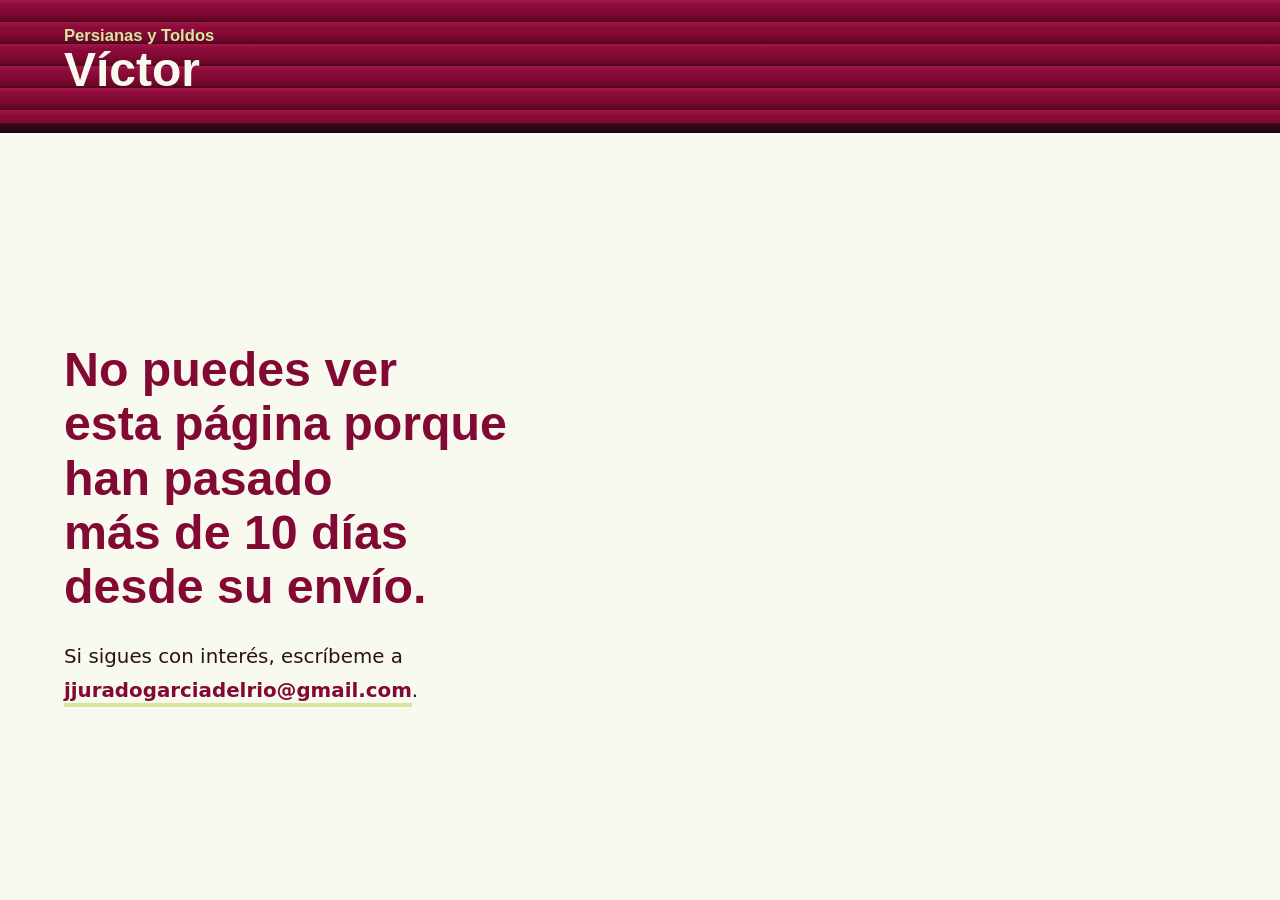
==== index.html @ 11a67e4d "feat: prototipo de homepage, dirección «Mando» Persiana motorizada con mando en el hero, fachada de " ====
<!doctype html>
<html lang="es">
<head>
<meta charset="utf-8">
<meta name="viewport" content="width=device-width, initial-scale=1, viewport-fit=cover">
<title>Toldos y persianas en Valencia desde 1963 | Persianas y Toldos Víctor</title>
<meta name="description" content="Venta, instalación y reparación de toldos, persianas, mosquiteras, estores y mamparas en Valencia. Tienda familiar en Patraix desde 1963. Presupuesto sin compromiso: 963 41 37 13.">
<link rel="canonical" href="https://persianasytoldosvictor.es/">
<!-- Prototipo de propuesta: fuera de los buscadores. En la web definitiva, quitar esta línea. -->
<meta name="robots" content="noindex, nofollow">
<meta name="theme-color" content="#820933">
<meta property="og:type" content="website">
<meta property="og:locale" content="es_ES">
<meta property="og:site_name" content="Persianas y Toldos Víctor">
<meta property="og:title" content="Toldos y persianas en Valencia, desde 1963 | Persianas y Toldos Víctor">
<meta property="og:description" content="Venta, instalación y reparación de toldos y persianas en Valencia. Tienda familiar en Patraix. Presupuesto sin compromiso.">
<meta property="og:url" content="https://persianasytoldosvictor.es/">
<meta property="og:image" content="https://jjurado2026.github.io/persianas-toldos-victor/assets/img/stor-balcon-1280.webp">
<meta property="og:image:type" content="image/webp">
<meta property="og:image:width" content="1280">
<meta property="og:image:height" content="1280">
<meta property="og:image:alt" content="Toldo stor instalado en un balcón de Valencia">
<meta name="twitter:card" content="summary_large_image">
<link rel="icon" href="assets/img/favicon.svg" type="image/svg+xml">
<link rel="apple-touch-icon" href="assets/img/apple-touch-icon.png">
<script>
  /* Caducidad: la propuesta se ve 10 días desde su envío (el día de envío cuenta). PROVISIONAL, como si se
     enviara el 28-oct-2026: visible hasta el viernes 6 de noviembre de 2026 a las 23:59 de Madrid
     (7-nov 00:00 CET = 6-nov 23:00 UTC). Ajustar al día real de envío. En local no caduca;
     ?caducada lo simula. */
  (function () {
    var fin = Date.UTC(2026, 10, 6, 23, 0);
    if (/[?&]caducada\b/.test(location.search) || (location.protocol !== 'file:' && !/^(localhost|127\.0\.0\.1)$/.test(location.hostname) && Date.now() >= fin)) {
      document.documentElement.style.display = 'none';
      location.replace('caducada.html');
    }
  })();
</script>
<script>
  /* Antes del primer pintado: ?ss (capturas) o «reducir movimiento» → «quieto»: nada se mueve y todo se ve.
     Si home.js no llega, a los 4 s se pasa a «quieto». */
  (function (d) {
    var ss = /[?&]ss\b/.test(location.search);
    var quiet = ss || (window.matchMedia && matchMedia('(prefers-reduced-motion: reduce)').matches);
    d.classList.add(quiet ? 'quieto' : 'anima');
    if (ss) d.classList.add('captura');
    d.classList.add('js');
    setTimeout(function () { if (!window.PTV) { d.classList.remove('anima'); d.classList.add('quieto'); } }, 4000);
  })(document.documentElement);
</script>
<link rel="preload" href="assets/fonts/funnel-display.woff2" as="font" type="font/woff2" crossorigin>
<link rel="preload" href="assets/fonts/funnel-sans.woff2" as="font" type="font/woff2" crossorigin>
<link rel="preload" as="image" href="assets/img/stor-balcon-960.webp" imagesrcset="assets/img/stor-balcon-480.webp 480w, assets/img/stor-balcon-720.webp 720w, assets/img/stor-balcon-960.webp 960w, assets/img/stor-balcon-1280.webp 1280w" imagesizes="(min-width: 1000px) 40vw, 86vw" fetchpriority="high">
<link rel="stylesheet" href="assets/css/base.css">
<link rel="stylesheet" href="assets/css/home.css">
<script type="application/ld+json">
{
  "@context": "https://schema.org",
  "@type": "HomeAndConstructionBusiness",
  "name": "Persianas y Toldos Víctor",
  "description": "Venta, instalación y reparación de toldos, persianas, mosquiteras, rejas, estores, ventanas y mamparas en Valencia desde 1963.",
  "url": "https://persianasytoldosvictor.es/",
  "telephone": "+34963413713",
  "email": "persianasvictor.zz@gmail.com",
  "foundingDate": "1963",
  "image": "https://jjurado2026.github.io/persianas-toldos-victor/assets/img/stor-balcon-1280.webp",
  "address": { "@type": "PostalAddress", "streetAddress": "Calle Lladró y Mallí, 12", "postalCode": "46007", "addressLocality": "València", "addressRegion": "Valencia", "addressCountry": "ES" },
  "geo": { "@type": "GeoCoordinates", "latitude": 39.4617461, "longitude": -0.3891649 },
  "areaServed": "Valencia",
  "openingHoursSpecification": [
    { "@type": "OpeningHoursSpecification", "dayOfWeek": ["Monday", "Tuesday", "Wednesday", "Thursday"], "opens": "09:00", "closes": "13:30" },
    { "@type": "OpeningHoursSpecification", "dayOfWeek": ["Monday", "Tuesday", "Wednesday", "Thursday"], "opens": "17:00", "closes": "19:30" },
    { "@type": "OpeningHoursSpecification", "dayOfWeek": "Friday", "opens": "09:00", "closes": "14:00" }
  ]
}
</script>
</head>
<body>
<svg class="sprite" aria-hidden="true" focusable="false">
  <symbol id="i-tel" viewBox="0 0 24 24"><path fill="none" stroke="currentColor" stroke-width="1.8" stroke-linecap="round" stroke-linejoin="round" d="M5.4 3.5h3.2l1.6 4.2-2.1 1.4a11 11 0 0 0 6.8 6.8l1.4-2.1 4.2 1.6v3.2a1.9 1.9 0 0 1-2 1.9A16.6 16.6 0 0 1 3.5 5.5a1.9 1.9 0 0 1 1.9-2Z"/></symbol>
  <symbol id="i-correo" viewBox="0 0 24 24"><g fill="none" stroke="currentColor" stroke-width="1.8" stroke-linecap="round" stroke-linejoin="round"><rect x="3" y="5" width="18" height="14" rx="2"/><path d="m4 7 8 6 8-6"/></g></symbol>
  <symbol id="i-pin" viewBox="0 0 24 24"><g fill="none" stroke="currentColor" stroke-width="1.8" stroke-linecap="round" stroke-linejoin="round"><path d="M12 21s-6.5-5.6-6.5-11a6.5 6.5 0 0 1 13 0c0 5.4-6.5 11-6.5 11Z"/><circle cx="12" cy="10" r="2.4"/></g></symbol>
  <symbol id="i-hoja" viewBox="0 0 24 24"><g fill="none" stroke="currentColor" stroke-width="1.8" stroke-linecap="round" stroke-linejoin="round"><path d="M7 3h7l4 4v14H7z"/><path d="M14 3v4h4M10 12h5M10 16h5"/></g></symbol>
  <symbol id="i-ok" viewBox="0 0 24 24"><path fill="none" stroke="currentColor" stroke-width="2.2" stroke-linecap="round" stroke-linejoin="round" d="m5 12.5 4.2 4.2L19 7"/></symbol>
  <symbol id="i-subir" viewBox="0 0 24 24"><path fill="currentColor" d="M12 6.5 19.5 17h-15z"/></symbol>
  <symbol id="i-bajar" viewBox="0 0 24 24"><path fill="currentColor" d="M12 17.5 4.5 7h15z"/></symbol>
  <symbol id="i-parar" viewBox="0 0 24 24"><rect fill="currentColor" x="7" y="7" width="10" height="10" rx="1.5"/></symbol>
  <symbol id="i-mas" viewBox="0 0 24 24"><path fill="none" stroke="currentColor" stroke-width="2" stroke-linecap="round" d="M12 5v14M5 12h14"/></symbol>
  <symbol id="i-cerrar" viewBox="0 0 24 24"><path fill="none" stroke="currentColor" stroke-width="2" stroke-linecap="round" d="m6 6 12 12M18 6 6 18"/></symbol>
  <symbol id="i-izq" viewBox="0 0 24 24"><path fill="none" stroke="currentColor" stroke-width="2" stroke-linecap="round" stroke-linejoin="round" d="m15 5-7 7 7 7"/></symbol>
  <symbol id="i-der" viewBox="0 0 24 24"><path fill="none" stroke="currentColor" stroke-width="2" stroke-linecap="round" stroke-linejoin="round" d="m9 5 7 7-7 7"/></symbol>
  <symbol id="i-menu" viewBox="0 0 24 24"><path fill="none" stroke="currentColor" stroke-width="2" stroke-linecap="round" d="M4 7h16M4 12h16M4 17h16"/></symbol>
  <symbol id="i-escudo" viewBox="0 0 24 24"><g fill="none" stroke="currentColor" stroke-width="1.8" stroke-linecap="round" stroke-linejoin="round"><path d="M12 3 5 6v5c0 4.6 3 8.4 7 10 4-1.6 7-5.4 7-10V6z"/><path d="m9 12 2.2 2.2L15.5 10"/></g></symbol>
  <symbol id="i-euro" viewBox="0 0 24 24"><g fill="none" stroke="currentColor" stroke-width="1.8" stroke-linecap="round"><path d="M17.5 6.5A7 7 0 1 0 17.5 17.5"/><path d="M4.5 10.5h9M4.5 13.5h9"/></g></symbol>
  <symbol id="i-capa" viewBox="0 0 24 24"><g fill="none" stroke="currentColor" stroke-width="1.8" stroke-linecap="round" stroke-linejoin="round"><path d="m12 3 9 5-9 5-9-5z"/><path d="m3 13 9 5 9-5"/></g></symbol>
  <symbol id="i-rayo" viewBox="0 0 24 24"><path fill="none" stroke="currentColor" stroke-width="1.8" stroke-linecap="round" stroke-linejoin="round" d="M13 3 5 13.5h6L10 21l8-10.5h-6z"/></symbol>
  <symbol id="i-llave" viewBox="0 0 24 24"><path fill="none" stroke="currentColor" stroke-width="1.8" stroke-linecap="round" stroke-linejoin="round" d="M14.5 6.5a4 4 0 0 0 5 5L21 13l-1.5 1.5-1.4-1.4-6.6 6.6a2.1 2.1 0 0 1-3-3l6.6-6.6-1.4-1.4L15.2 7z"/></symbol>
  <symbol id="i-red" viewBox="0 0 24 24"><g fill="none" stroke="currentColor" stroke-width="1.5"><rect x="4" y="3" width="16" height="18" rx="1.5"/><path d="M4 7.5h16M4 12h16M4 16.5h16M8.5 3v18M12 3v18M15.5 3v18" opacity=".7"/></g></symbol>
  <symbol id="i-reja" viewBox="0 0 24 24"><g fill="none" stroke="currentColor" stroke-width="1.8" stroke-linecap="round"><rect x="4" y="3" width="16" height="18" rx="1.5"/><path d="M8 3v18M12 3v18M16 3v18M4 9h16M4 15h16"/></g></symbol>
  <symbol id="i-mando" viewBox="0 0 24 24"><g fill="none" stroke="currentColor" stroke-width="1.8" stroke-linecap="round" stroke-linejoin="round"><rect x="7" y="2.5" width="10" height="19" rx="4"/><path d="m10 8 2-2 2 2M10 15l2 2 2-2"/><circle cx="12" cy="11.5" r="1" fill="currentColor"/></g></symbol>
</svg>

<a class="saltar" href="#contenido">Saltar al contenido</a>

<header class="cab" id="cab">
  <div class="cab__dentro">
    <a class="marca" href="https://persianasytoldosvictor.es/" aria-label="Persianas y Toldos Víctor, inicio">
      <span class="marca__arriba">Persianas y Toldos</span>
      <span class="marca__nombre">Víctor</span>
    </a>
    <nav class="cab__nav" aria-label="Principal">
      <a href="https://persianasytoldosvictor.es/" aria-current="page"><span>Inicio</span></a>
      <a href="https://persianasytoldosvictor.es/sobre-nosotros"><span>Sobre nosotros</span></a>
      <a href="https://persianasytoldosvictor.es/contacto"><span>Contacto</span></a>
    </nav>
    <div class="cab__acciones">
      <a class="cab__tel" href="tel:+34963413713" aria-label="Llamar al 963 41 37 13"><svg class="ico" aria-hidden="true"><use href="#i-tel"/></svg><span>963 41 37 13</span></a>
      <a class="boton boton--granate boton--cab" href="#presupuesto"><span>Pedir presupuesto</span></a>
      <button class="cab__menu" type="button" aria-expanded="false" aria-controls="menu-movil"><svg class="ico" aria-hidden="true"><use href="#i-menu"/></svg><span>Menú</span></button>
    </div>
  </div>
  <div class="menu-movil" id="menu-movil" hidden>
    <nav aria-label="Menú del móvil">
      <a href="https://persianasytoldosvictor.es/" aria-current="page">Inicio</a>
      <a href="https://persianasytoldosvictor.es/sobre-nosotros">Sobre nosotros</a>
      <a href="https://persianasytoldosvictor.es/contacto">Contacto</a>
      <a href="https://persianasytoldosvictor.es/terminos-y-condiciones">Términos y condiciones</a>
    </nav>
    <div class="menu-movil__pie">
      <a class="boton boton--granate" href="#presupuesto"><span>Pedir presupuesto</span></a>
      <a class="boton boton--linea" href="tel:+34963413713"><svg class="ico" aria-hidden="true"><use href="#i-tel"/></svg><span>963 41 37 13</span></a>
    </div>
  </div>
</header>

<main id="contenido">

  <!-- 1 · HERO «MANDO» ─────────────────────────────────────────────── -->
  <section class="hero" data-hero aria-labelledby="hero-titulo">
    <div class="hero__marco">
      <h1 class="hero__titulo" id="hero-titulo">
        <span class="hero__t1">Toldos y persianas</span>
        <span class="hero__t2">en Valencia, desde&nbsp;1963.</span>
      </h1>

      <div class="hero__ventana">
        <div class="ventana" id="ventana">
          <div class="ventana__cajon" aria-hidden="true"><span class="ventana__receptor"></span></div>
          <div class="ventana__hueco">
            <div class="ventana__fotos" id="ventana-fotos">
              <img class="ventana__foto is-actual" data-foto data-pie="Toldo stor en un balcón" src="assets/img/stor-balcon-960.webp" srcset="assets/img/stor-balcon-480.webp 480w, assets/img/stor-balcon-720.webp 720w, assets/img/stor-balcon-960.webp 960w, assets/img/stor-balcon-1280.webp 1280w" sizes="(min-width: 1000px) 40vw, 86vw" width="960" height="960" alt="Toldo stor de lona clara instalado en un balcón, visto desde dentro" fetchpriority="high">
              <img class="ventana__foto" data-foto data-pie="Cerramiento para la terraza de un bar" data-srcset="assets/img/cerramiento-bar-480.webp 480w, assets/img/cerramiento-bar-720.webp 720w, assets/img/cerramiento-bar-960.webp 960w, assets/img/cerramiento-bar-1280.webp 1280w" sizes="(min-width: 1000px) 40vw, 86vw" width="960" height="960" alt="Cerramiento de lona granate con ventanas de cristal en la terraza de un bar">
              <img class="ventana__foto" data-foto data-pie="Toldo plegable con lona estampada en un ático" data-srcset="assets/img/toldo-estampado-480.webp 480w, assets/img/toldo-estampado-720.webp 720w, assets/img/toldo-estampado-960.webp 960w, assets/img/toldo-estampado-1280.webp 1280w" sizes="(min-width: 1000px) 40vw, 86vw" width="960" height="960" alt="Toldo plegable con lona estampada de hojas sobre un ático con celosía">
              <img class="ventana__foto" data-foto data-pie="Ventana de aluminio con su persiana" data-srcset="assets/img/ventana-persiana-480.webp 480w, assets/img/ventana-persiana-720.webp 720w, assets/img/ventana-persiana-960.webp 960w, assets/img/ventana-persiana-1280.webp 1280w" sizes="(min-width: 1000px) 40vw, 86vw" width="960" height="960" alt="Ventana corredera de aluminio blanco con su persiana y cajón, recién instalada">
              <img class="ventana__foto" data-foto data-pie="Toldo de lona amarilla en una terraza" data-srcset="assets/img/toldo-terraza-480.webp 480w, assets/img/toldo-terraza-720.webp 720w, assets/img/toldo-terraza-960.webp 960w, assets/img/toldo-terraza-1280.webp 1280w" sizes="(min-width: 1000px) 40vw, 86vw" width="960" height="960" alt="Toldo plegable de lona amarilla sobre guías en una terraza con plantas">
              <img class="ventana__foto" data-foto data-pie="Mampara fija de ducha" data-srcset="assets/img/mampara-480.webp 480w, assets/img/mampara-720.webp 720w, assets/img/mampara-960.webp 960w, assets/img/mampara-1280.webp 1280w" sizes="(min-width: 1000px) 40vw, 86vw" width="1280" height="1280" alt="Mampara fija de cristal templado en un plato de ducha">
            </div>
            <div class="persiana" id="persiana" aria-hidden="true">
              <div class="persiana__pano"><div class="persiana__remate"></div></div>
            </div>
          </div>
          <p class="ventana__pie" id="ventana-pie" aria-live="polite">Toldo stor en un balcón</p>
        </div>

        <div class="mando" role="group" aria-label="Mando de la persiana">
          <span class="mando__led" aria-hidden="true"></span>
          <button class="mando__b" type="button" data-mando="subir" aria-label="Subir la persiana" aria-controls="ventana"><span class="mando__tecla"><svg class="ico" aria-hidden="true"><use href="#i-subir"/></svg></span></button>
          <button class="mando__b" type="button" data-mando="parar" aria-label="Parar la persiana" aria-controls="ventana"><span class="mando__tecla"><svg class="ico" aria-hidden="true"><use href="#i-parar"/></svg></span></button>
          <button class="mando__b" type="button" data-mando="bajar" aria-label="Bajar la persiana" aria-controls="ventana"><span class="mando__tecla"><svg class="ico" aria-hidden="true"><use href="#i-bajar"/></svg></span></button>
          <span class="mando__ayuda">Pruébalo</span>
        </div>
      </div>

      <div class="hero__izq">
        <div class="hero__botones">
          <a class="boton boton--granate boton--grande" href="#presupuesto"><span>Pedir presupuesto</span></a>
          <a class="boton boton--lima boton--grande" href="tel:+34963413713"><svg class="ico" aria-hidden="true"><use href="#i-tel"/></svg><span>Llamar</span></a>
        </div>
      </div>

      <div class="hero__der">
        <p class="hero__entrada">Venta, instalación y reparación a la medida de tu balcón, tu ventana o tu negocio. Te asesoramos sin compromiso.</p>
        <p class="estado" data-estado><span class="estado__luz" aria-hidden="true"></span><span class="estado__txt">De lunes a jueves, de 9:00 a 13:30 y de 17:00 a 19:30. Viernes, de 9:00 a 14:00.</span></p>
        <p class="hero__donde"><a href="https://www.google.com/maps/search/?api=1&amp;query=Persianas+y+Toldos+V%C3%ADctor%2C+Calle+Lladr%C3%B3+y+Mall%C3%AD+12%2C+46007+Valencia" target="_blank" rel="noopener"><svg class="ico" aria-hidden="true"><use href="#i-pin"/></svg><span>C/ Lladró y Mallí, 12. Patraix</span></a></p>
        <p class="hero__tel"><a href="tel:+34963413713">963 41 37 13</a></p>
      </div>
    </div>

    <nav class="hero__productos" aria-label="Productos">
      <ul>
        <li><a href="#servicios" data-ir="toldos"><span>Toldos</span></a></li>
        <li><a href="#servicios" data-ir="persianas"><span>Persianas</span></a></li>
        <li><a href="#servicios" data-ir="motorizacion"><span>Motorización</span></a></li>
        <li><a href="#servicios" data-ir="mosquiteras"><span>Mosquiteras</span></a></li>
        <li><a href="#servicios" data-ir="rejas"><span>Rejas</span></a></li>
        <li><a href="#servicios" data-ir="estores"><span>Estores</span></a></li>
        <li><a href="#servicios" data-ir="ventanas"><span>Ventanas</span></a></li>
        <li><a href="#servicios" data-ir="mamparas"><span>Mamparas</span></a></li>
        <li><a href="#reparaciones"><span>Reparaciones</span></a></li>
      </ul>
    </nav>
  </section>

  <!-- 2 · FACHADA: SERVICIOS ───────────────────────────────────────── -->
  <section class="servicios" id="servicios" aria-labelledby="servicios-titulo">
    <div class="envoltura servicios__dentro">
      <div class="servicios__cabeza">
        <h2 class="titulo" id="servicios-titulo"><span class="titulo__linea"><span>¿Qué quieres cambiar en casa?</span></span></h2>
        <p class="servicios__entrada">Toca la fachada. Del balcón a la ventana del baño, lo hacemos a medida.</p>
      </div>

      <div class="fachada">
        <div class="fachada__lienzo" id="fachada">
          <svg class="fachada__svg" viewBox="0 0 600 760" aria-hidden="true" focusable="false">
            <defs>
              <pattern id="fz-lamas" width="10" height="7" patternUnits="userSpaceOnUse"><rect width="10" height="7" fill="#820933"/><rect y="5.6" width="10" height="1.4" fill="#560520"/><rect width="10" height=".9" fill="#A02150"/></pattern>
              <pattern id="fz-rayas" width="22" height="10" patternUnits="userSpaceOnUse"><rect width="22" height="10" fill="#F8FAF0"/><rect width="11" height="10" fill="#820933"/></pattern>
              <pattern id="fz-rayas-oliva" width="26" height="10" patternUnits="userSpaceOnUse"><rect width="26" height="10" fill="#E4EBC8"/><rect width="13" height="10" fill="#767522"/></pattern>
              <pattern id="fz-malla" width="4" height="4" patternUnits="userSpaceOnUse"><path d="M0 .3H4M.3 0V4" stroke="#F8FAF0" stroke-opacity=".55" stroke-width=".7"/></pattern>
              <pattern id="fz-pliegues" width="10" height="14" patternUnits="userSpaceOnUse"><rect width="10" height="14" fill="#F3F0E4"/><rect y="12" width="10" height="2" fill="#D9D3BE"/></pattern>
              <linearGradient id="fz-cristal" x1="0" y1="0" x2="1" y2="1"><stop offset="0" stop-color="#4A3A40"/><stop offset=".55" stop-color="#2E2026"/><stop offset="1" stop-color="#3A2A30"/></linearGradient>
              <linearGradient id="fz-caida" x1="0" y1="0" x2="0" y2="1"><stop offset="0" stop-color="#2B1219" stop-opacity=".3"/><stop offset="1" stop-color="#2B1219" stop-opacity="0"/></linearGradient>
              <linearGradient id="fz-esmerilado" x1="0" y1="0" x2="0" y2="1"><stop offset="0" stop-color="#DCE4CB"/><stop offset="1" stop-color="#C8D2B4"/></linearGradient>
              <clipPath id="fz-c31"><rect x="112" y="182" width="76" height="94"/></clipPath>
              <clipPath id="fz-c32"><rect x="262" y="182" width="76" height="94"/></clipPath>
              <clipPath id="fz-c33"><rect x="412" y="182" width="76" height="94"/></clipPath>
              <clipPath id="fz-c23"><rect x="412" y="342" width="76" height="94"/></clipPath>
              <clipPath id="fz-c13"><rect x="412" y="482" width="76" height="94"/></clipPath>
              <clipPath id="fz-c11"><rect x="104" y="482" width="92" height="94"/></clipPath>
              <clipPath id="fz-c12"><rect x="281" y="490" width="38" height="50"/></clipPath>
            </defs>

            <!-- Acera y edificio -->
            <rect x="0" y="732" width="600" height="28" fill="#DCE3C4"/>
            <rect x="0" y="730" width="600" height="3" fill="#C7CFAA"/>
            <rect x="50" y="150" width="500" height="582" fill="#EEF2DE"/>
            <rect x="50" y="596" width="500" height="136" fill="#E3E9CE"/>
            <rect x="44" y="144" width="512" height="10" fill="#D3DAB9"/>
            <rect x="50" y="300" width="500" height="4" fill="#DAE0C2"/>
            <rect x="50" y="446" width="500" height="4" fill="#DAE0C2"/>
            <rect x="50" y="592" width="500" height="5" fill="#D3DAB9"/>

            <!-- Ático -->
            <rect x="110" y="40" width="380" height="106" fill="#EEF2DE"/>
            <rect x="102" y="34" width="396" height="8" fill="#D3DAB9"/>
            <rect x="148" y="70" width="56" height="76" fill="url(#fz-cristal)"/>
            <rect x="262" y="62" width="76" height="84" fill="url(#fz-cristal)"/>
            <rect x="396" y="70" width="56" height="76" fill="url(#fz-cristal)"/>
            <path d="M300 62v84M176 70v76M424 70v76" stroke="#F8FAF0" stroke-width="2"/>
            <g class="fz fz-toldos" data-fz="toldos">
              <rect class="fz-toldos__sombra" x="118" y="108" width="364" height="38" fill="#2B1219" opacity=".16"/>
              <g class="fz-toldos__lona"><path d="M136 46H464L482 98H118Z" fill="url(#fz-rayas-oliva)"/><path d="M136 46H464L482 98H118Z" fill="url(#fz-caida)"/></g>
              <g class="fz-toldos__faldon"><rect x="118" y="97" width="364" height="13" fill="#767522"/><rect x="118" y="106" width="364" height="2.5" fill="#F8FAF0" opacity=".75"/></g>
              <rect x="130" y="41" width="340" height="7" rx="3.5" fill="#4F4E14"/>
            </g>
            <!-- barandilla de vidrio de la terraza -->
            <rect x="50" y="122" width="500" height="24" fill="#F8FAF0" fill-opacity=".4"/>
            <rect x="50" y="118" width="500" height="4" rx="2" fill="#2B1219" fill-opacity=".7"/>
            <path d="M51 122v24M175 122v24M300 122v24M425 122v24M549 122v24" stroke="#2B1219" stroke-opacity=".55" stroke-width="2"/>
            <g fill="#767522"><circle cx="72" cy="104" r="12"/><circle cx="86" cy="108" r="9"/><circle cx="526" cy="104" r="12"/><circle cx="514" cy="109" r="8"/></g>

            <!-- Tercera planta -->
            <g>
              <rect x="108" y="174" width="84" height="8" fill="#D3DAB9"/><rect x="112" y="182" width="76" height="94" fill="url(#fz-cristal)"/><path d="M150 182v94" stroke="#F8FAF0" stroke-width="2"/><rect x="106" y="276" width="88" height="5" fill="#D3DAB9"/>
              <g clip-path="url(#fz-c31)"><g class="fz fz-persiana" data-fz="persianas"><rect x="112" y="182" width="76" height="94" fill="url(#fz-lamas)"/><rect x="112" y="273" width="76" height="3" fill="#3E0416"/></g></g>
            </g>
            <g>
              <rect x="258" y="174" width="84" height="8" fill="#D3DAB9"/><rect x="262" y="182" width="76" height="94" fill="url(#fz-cristal)"/><path d="M300 182v94" stroke="#F8FAF0" stroke-width="2"/><rect x="256" y="276" width="88" height="5" fill="#D3DAB9"/>
              <g clip-path="url(#fz-c32)"><g class="fz fz-motor" data-fz="motorizacion"><rect x="262" y="182" width="76" height="94" fill="url(#fz-lamas)"/><rect x="262" y="273" width="76" height="3" fill="#3E0416"/></g></g>
              <circle class="fz-motor__led" cx="336" cy="178" r="2.4" fill="#D4E79E"/>
            </g>
            <g>
              <rect x="408" y="174" width="84" height="8" fill="#D3DAB9"/><rect x="412" y="182" width="76" height="94" fill="url(#fz-cristal)"/><path d="M450 182v94" stroke="#F8FAF0" stroke-width="2"/><rect x="406" y="276" width="88" height="5" fill="#D3DAB9"/>
              <g clip-path="url(#fz-c33)"><g class="fz fz-mosquitera" data-fz="mosquiteras"><rect x="412" y="182" width="76" height="94" fill="#F8FAF0" fill-opacity=".08"/><rect x="412" y="182" width="76" height="94" fill="url(#fz-malla)"/><rect x="412" y="272" width="76" height="4" fill="#B9BFA4"/></g></g>
              <rect x="408" y="176" width="84" height="6" fill="#C9D0AE"/>
            </g>

            <!-- Segunda planta: balcón con stor y ventana con estor -->
            <rect x="112" y="330" width="76" height="102" fill="url(#fz-cristal)"/><path d="M150 330v102" stroke="#F8FAF0" stroke-width="2"/>
            <rect x="262" y="330" width="76" height="102" fill="url(#fz-cristal)"/><path d="M300 330v102" stroke="#F8FAF0" stroke-width="2"/>
            <rect x="80" y="430" width="292" height="8" fill="#D3DAB9"/>
            <g stroke="#2B1219" stroke-width="1.4" opacity=".72"><path d="M86 394h280"/><path d="M90 394v36M99 394v36M108 394v36M117 394v36M126 394v36M135 394v36M144 394v36M153 394v36M162 394v36M171 394v36M180 394v36M189 394v36M198 394v36M207 394v36M216 394v36M225 394v36M234 394v36M243 394v36M252 394v36M261 394v36M270 394v36M279 394v36M288 394v36M297 394v36M306 394v36M315 394v36M324 394v36M333 394v36M342 394v36M351 394v36M360 394v36"/></g>
            <g class="fz fz-stor" data-fz="stor">
              <rect class="fz-stor__lona" x="92" y="320" width="268" height="84" fill="url(#fz-rayas)"/>
              <rect class="fz-stor__barra" x="90" y="402" width="272" height="5" rx="2" fill="#45091C"/>
            </g>
            <rect x="86" y="314" width="280" height="7" rx="3" fill="#45091C"/>
            <g>
              <rect x="408" y="334" width="84" height="8" fill="#D3DAB9"/><rect x="412" y="342" width="76" height="94" fill="url(#fz-cristal)"/><rect x="406" y="436" width="88" height="5" fill="#D3DAB9"/>
              <g clip-path="url(#fz-c23)"><g class="fz fz-estor" data-fz="estores"><rect x="418" y="342" width="64" height="60" fill="url(#fz-pliegues)"/><rect x="418" y="400" width="64" height="3" fill="#B7AF95"/></g></g>
              <path d="M450 342v94" stroke="#F8FAF0" stroke-width="2"/>
            </g>

            <!-- Primera planta: ventana nueva, baño y persiana -->
            <g>
              <rect x="100" y="474" width="100" height="8" fill="#D3DAB9"/><rect x="104" y="482" width="92" height="94" fill="url(#fz-cristal)"/>
              <g clip-path="url(#fz-c11)">
                <rect x="104" y="482" width="48" height="94" fill="none" stroke="#F8FAF0" stroke-width="4"/>
                <g class="fz fz-ventana" data-fz="ventanas"><rect x="148" y="482" width="48" height="94" fill="#F8FAF0" fill-opacity=".1" stroke="#F8FAF0" stroke-width="4"/><path d="M158 500l18-12M158 520l28-20" stroke="#F8FAF0" stroke-opacity=".35" stroke-width="2"/></g>
              </g>
              <rect x="98" y="576" width="104" height="5" fill="#D3DAB9"/>
            </g>
            <g class="fz fz-mampara" data-fz="mamparas">
              <rect x="281" y="490" width="38" height="50" fill="url(#fz-esmerilado)"/>
              <g clip-path="url(#fz-c12)"><rect class="fz-mampara__brillo" x="262" y="486" width="14" height="60" fill="#F8FAF0" opacity=".85" transform="skewX(-18)"/></g>
              <rect x="281" y="490" width="38" height="50" fill="none" stroke="#F8FAF0" stroke-width="3"/>
              <rect x="277" y="540" width="46" height="4" fill="#D3DAB9"/>
            </g>
            <g>
              <rect x="408" y="474" width="84" height="8" fill="#D3DAB9"/><rect x="412" y="482" width="76" height="94" fill="url(#fz-cristal)"/><path d="M450 482v94" stroke="#F8FAF0" stroke-width="2"/><rect x="406" y="576" width="88" height="5" fill="#D3DAB9"/>
              <g clip-path="url(#fz-c13)"><g class="fz-decor-persiana"><rect x="412" y="482" width="76" height="94" fill="url(#fz-lamas)"/><rect x="412" y="573" width="76" height="3" fill="#3E0416"/></g></g>
              <g fill="#767522"><circle cx="424" cy="572" r="7"/><circle cx="436" cy="569" r="8"/><circle cx="448" cy="572" r="6"/></g>
            </g>

            <!-- Bajo: bar con cerramiento, portal y ventana con reja -->
            <rect x="74" y="612" width="292" height="118" fill="url(#fz-cristal)"/>
            <rect x="74" y="604" width="292" height="10" fill="#45091C"/>
            <g class="fz fz-negocio" data-fz="negocios">
              <rect x="60" y="640" width="320" height="16" fill="#820933"/><rect x="60" y="654" width="320" height="3" fill="#F8FAF0" opacity=".8"/>
              <g class="fz-negocio__panel"><rect x="64" y="657" width="100" height="88" fill="#820933"/><rect x="74" y="667" width="80" height="46" fill="#F8FAF0" fill-opacity=".22" stroke="#F8FAF0" stroke-opacity=".7"/><path d="M114 667v46M74 690h80" stroke="#F8FAF0" stroke-opacity=".5"/></g>
              <g class="fz-negocio__panel"><rect x="170" y="657" width="100" height="88" fill="#820933"/><rect x="180" y="667" width="80" height="46" fill="#F8FAF0" fill-opacity=".22" stroke="#F8FAF0" stroke-opacity=".7"/><path d="M220 667v46M180 690h80" stroke="#F8FAF0" stroke-opacity=".5"/></g>
              <g class="fz-negocio__panel"><rect x="276" y="657" width="100" height="88" fill="#820933"/><rect x="286" y="667" width="80" height="46" fill="#F8FAF0" fill-opacity=".22" stroke="#F8FAF0" stroke-opacity=".7"/><path d="M326 667v46M286 690h80" stroke="#F8FAF0" stroke-opacity=".5"/></g>
              <path d="M62 640v105M378 640v105" stroke="#45091C" stroke-width="3"/>
            </g>
            <rect x="398" y="626" width="50" height="104" fill="#45091C"/><rect x="404" y="632" width="38" height="98" fill="#5C1129"/><circle cx="436" cy="682" r="2.2" fill="#D4E79E"/>
            <rect x="468" y="636" width="64" height="64" fill="url(#fz-cristal)"/>
            <rect x="464" y="700" width="72" height="5" fill="#D3DAB9"/>
            <g class="fz fz-reja" data-fz="rejas">
              <rect x="466" y="634" width="68" height="68" fill="none" stroke="#2B1219" stroke-width="3"/>
              <g stroke="#2B1219" stroke-width="2.6">
                <path class="fz-reja__barra" d="M478 636v64"/><path class="fz-reja__barra" d="M489 636v64"/><path class="fz-reja__barra" d="M500 636v64"/><path class="fz-reja__barra" d="M511 636v64"/><path class="fz-reja__barra" d="M522 636v64"/>
              </g>
              <path d="M466 656h68M466 680h68" stroke="#2B1219" stroke-width="2.2"/>
            </g>
          </svg>
          <div class="fachada__pins" aria-hidden="true">
            <button type="button" tabindex="-1" class="pin" data-ir="toldos" aria-label="Toldos de terraza" style="--x:50%;--y:9.5%"><span class="pin__onda"></span><span class="pin__punto"></span></button>
            <button type="button" tabindex="-1" class="pin" data-ir="persianas" aria-label="Persianas" style="--x:25%;--y:29%"><span class="pin__onda"></span><span class="pin__punto"></span></button>
            <button type="button" tabindex="-1" class="pin" data-ir="motorizacion" aria-label="Motorización" style="--x:50%;--y:29%"><span class="pin__onda"></span><span class="pin__punto"></span></button>
            <button type="button" tabindex="-1" class="pin" data-ir="mosquiteras" aria-label="Mosquiteras" style="--x:75%;--y:29%"><span class="pin__onda"></span><span class="pin__punto"></span></button>
            <button type="button" tabindex="-1" class="pin" data-ir="stor" aria-label="Toldo stor de balcón" style="--x:37.5%;--y:47%"><span class="pin__onda"></span><span class="pin__punto"></span></button>
            <button type="button" tabindex="-1" class="pin" data-ir="estores" aria-label="Estores" style="--x:75%;--y:50%"><span class="pin__onda"></span><span class="pin__punto"></span></button>
            <button type="button" tabindex="-1" class="pin" data-ir="ventanas" aria-label="Ventanas" style="--x:25%;--y:69%"><span class="pin__onda"></span><span class="pin__punto"></span></button>
            <button type="button" tabindex="-1" class="pin" data-ir="mamparas" aria-label="Mamparas" style="--x:50%;--y:67.5%"><span class="pin__onda"></span><span class="pin__punto"></span></button>
            <button type="button" tabindex="-1" class="pin" data-ir="negocios" aria-label="Toldos para negocios" style="--x:36.5%;--y:91%"><span class="pin__onda"></span><span class="pin__punto"></span></button>
            <button type="button" tabindex="-1" class="pin" data-ir="rejas" aria-label="Rejas" style="--x:83.5%;--y:88%"><span class="pin__onda"></span><span class="pin__punto"></span></button>
          </div>
        </div>

        <div class="fachada__lado">
          <div class="productos" role="tablist" aria-label="Productos" aria-orientation="vertical">
            <button type="button" role="tab" id="t-toldos" aria-controls="p-toldos" aria-selected="false" data-producto="toldos"><span>Toldos de terraza</span></button>
            <button type="button" role="tab" id="t-stor" aria-controls="p-stor" aria-selected="false" data-producto="stor"><span>Toldo stor de balcón</span></button>
            <button type="button" role="tab" id="t-persianas" aria-controls="p-persianas" aria-selected="false" data-producto="persianas"><span>Persianas</span></button>
            <button type="button" role="tab" id="t-motorizacion" aria-controls="p-motorizacion" aria-selected="false" data-producto="motorizacion"><span>Motorización</span></button>
            <button type="button" role="tab" id="t-mosquiteras" aria-controls="p-mosquiteras" aria-selected="false" data-producto="mosquiteras"><span>Mosquiteras</span></button>
            <button type="button" role="tab" id="t-rejas" aria-controls="p-rejas" aria-selected="false" data-producto="rejas"><span>Rejas</span></button>
            <button type="button" role="tab" id="t-estores" aria-controls="p-estores" aria-selected="false" data-producto="estores"><span>Estores</span></button>
            <button type="button" role="tab" id="t-ventanas" aria-controls="p-ventanas" aria-selected="false" data-producto="ventanas"><span>Ventanas</span></button>
            <button type="button" role="tab" id="t-mamparas" aria-controls="p-mamparas" aria-selected="false" data-producto="mamparas"><span>Mamparas</span></button>
            <button type="button" role="tab" id="t-negocios" aria-controls="p-negocios" aria-selected="false" data-producto="negocios"><span>Toldos para negocios</span></button>
          </div>

          <div class="ficha-caja">
            <article class="ficha ficha--inicio" id="p-inicio">
              <p class="ficha__aviso">Elige un punto de la fachada o un producto de la lista y te contamos cómo lo hacemos.</p>
              <a class="boton boton--granate" href="#presupuesto"><span>Pedir presupuesto</span></a>
            </article>
            <article class="ficha" id="p-toldos" role="tabpanel" aria-labelledby="t-toldos" tabindex="0">
              <figure class="ficha__foto"><img data-foto loading="lazy" src="assets/img/toldo-estampado-480.webp" srcset="assets/img/toldo-estampado-480.webp 480w, assets/img/toldo-estampado-720.webp 720w" sizes="(min-width: 1000px) 200px, 34vw" width="480" height="480" alt="Toldo plegable con lona estampada de hojas en un ático"></figure>
              <div class="ficha__texto"><h3>Toldos de terraza</h3><p>Brazo extensible, punto recto o capota para terrazas y áticos. Lonas lisas, a rayas o estampadas.</p></div>
              <div class="ficha__botones"><a class="boton boton--granate" href="#presupuesto" data-pedir="Toldo"><span>Pedir presupuesto de toldo</span></a><a class="boton boton--linea" href="tel:+34963413713"><svg class="ico" aria-hidden="true"><use href="#i-tel"/></svg><span>Llamar</span></a></div>
            </article>
            <article class="ficha" id="p-stor" role="tabpanel" aria-labelledby="t-stor" tabindex="0">
              <figure class="ficha__foto"><img data-foto loading="lazy" src="assets/img/stor-balcon-480.webp" srcset="assets/img/stor-balcon-480.webp 480w, assets/img/stor-balcon-720.webp 720w" sizes="(min-width: 1000px) 200px, 34vw" width="480" height="480" alt="Toldo stor instalado en un balcón"></figure>
              <div class="ficha__texto"><h3>Toldo stor de balcón</h3><p>El toldo de los balcones de Valencia: baja por delante de la barandilla y se sujeta a ella. Con manivela o con motor.</p></div>
              <div class="ficha__botones"><a class="boton boton--granate" href="#presupuesto" data-pedir="Toldo"><span>Pedir presupuesto de stor</span></a><a class="boton boton--linea" href="tel:+34963413713"><svg class="ico" aria-hidden="true"><use href="#i-tel"/></svg><span>Llamar</span></a></div>
            </article>
            <article class="ficha" id="p-persianas" role="tabpanel" aria-labelledby="t-persianas" tabindex="0">
              <figure class="ficha__foto"><img data-foto loading="lazy" src="assets/img/ventana-persiana-480.webp" srcset="assets/img/ventana-persiana-480.webp 480w, assets/img/ventana-persiana-720.webp 720w" sizes="(min-width: 1000px) 200px, 34vw" width="480" height="480" alt="Persiana con su cajón en una ventana de aluminio recién instalada"></figure>
              <div class="ficha__texto"><h3>Persianas</h3><p>De aluminio, PVC o seguridad. Nuevas, o cambiamos lamas, cinta y eje de la que ya tienes.</p></div>
              <div class="ficha__botones"><a class="boton boton--granate" href="#presupuesto" data-pedir="Persiana"><span>Pedir presupuesto de persiana</span></a><a class="boton boton--linea" href="#reparaciones"><svg class="ico" aria-hidden="true"><use href="#i-llave"/></svg><span>Está rota</span></a></div>
            </article>
            <article class="ficha" id="p-motorizacion" role="tabpanel" aria-labelledby="t-motorizacion" tabindex="0">
              <div class="ficha__icono"><svg class="ico" aria-hidden="true"><use href="#i-mando"/></svg></div>
              <div class="ficha__texto"><h3>Motorización</h3><p>Sube y baja persianas y toldos con un pulsador o un mando. También los que ya tienes: como la persiana de arriba.</p></div>
              <div class="ficha__botones"><a class="boton boton--granate" href="#presupuesto" data-pedir="Motorización"><span>Pedir presupuesto de motor</span></a><a class="boton boton--linea" href="tel:+34963413713"><svg class="ico" aria-hidden="true"><use href="#i-tel"/></svg><span>Llamar</span></a></div>
            </article>
            <article class="ficha" id="p-mosquiteras" role="tabpanel" aria-labelledby="t-mosquiteras" tabindex="0">
              <div class="ficha__icono"><svg class="ico" aria-hidden="true"><use href="#i-red"/></svg></div>
              <div class="ficha__texto"><h3>Mosquiteras</h3><p>Enrollables, correderas o fijas, a la medida de cada ventana. Te enseñamos las mallas en la tienda.</p></div>
              <div class="ficha__botones"><a class="boton boton--granate" href="#presupuesto" data-pedir="Mosquitera"><span>Pedir presupuesto de mosquitera</span></a><a class="boton boton--linea" href="tel:+34963413713"><svg class="ico" aria-hidden="true"><use href="#i-tel"/></svg><span>Llamar</span></a></div>
            </article>
            <article class="ficha" id="p-rejas" role="tabpanel" aria-labelledby="t-rejas" tabindex="0">
              <div class="ficha__icono"><svg class="ico" aria-hidden="true"><use href="#i-reja"/></svg></div>
              <div class="ficha__texto"><h3>Rejas</h3><p>Para ventanas y balcones a pie de calle, fijas o abatibles, a la medida del hueco.</p></div>
              <div class="ficha__botones"><a class="boton boton--granate" href="#presupuesto" data-pedir="Reja"><span>Pedir presupuesto de reja</span></a><a class="boton boton--linea" href="tel:+34963413713"><svg class="ico" aria-hidden="true"><use href="#i-tel"/></svg><span>Llamar</span></a></div>
            </article>
            <article class="ficha" id="p-estores" role="tabpanel" aria-labelledby="t-estores" tabindex="0">
              <figure class="ficha__foto ficha__foto--apaisada"><img data-foto loading="lazy" src="assets/img/veneciana-460.webp" width="460" height="310" alt="Persiana veneciana en una ventana, con la mano que la ajusta"></figure>
              <div class="ficha__texto"><h3>Estores</h3><p>Enrollables, plisados o de paquete, y venecianas para dentro de casa.</p></div>
              <div class="ficha__botones"><a class="boton boton--granate" href="#presupuesto" data-pedir="Estor"><span>Pedir presupuesto de estor</span></a><a class="boton boton--linea" href="tel:+34963413713"><svg class="ico" aria-hidden="true"><use href="#i-tel"/></svg><span>Llamar</span></a></div>
            </article>
            <article class="ficha" id="p-ventanas" role="tabpanel" aria-labelledby="t-ventanas" tabindex="0">
              <figure class="ficha__foto"><img data-foto loading="lazy" src="assets/img/ventana-persiana-480.webp" srcset="assets/img/ventana-persiana-480.webp 480w, assets/img/ventana-persiana-720.webp 720w" sizes="(min-width: 1000px) 200px, 34vw" width="480" height="480" alt="Ventana corredera de aluminio blanco recién instalada"></figure>
              <div class="ficha__texto"><h3>Ventanas</h3><p>De aluminio y PVC, con su persiana y su mosquitera, montadas a la medida del hueco.</p></div>
              <div class="ficha__botones"><a class="boton boton--granate" href="#presupuesto" data-pedir="Ventana"><span>Pedir presupuesto de ventana</span></a><a class="boton boton--linea" href="tel:+34963413713"><svg class="ico" aria-hidden="true"><use href="#i-tel"/></svg><span>Llamar</span></a></div>
            </article>
            <article class="ficha" id="p-mamparas" role="tabpanel" aria-labelledby="t-mamparas" tabindex="0">
              <figure class="ficha__foto"><img data-foto loading="lazy" src="assets/img/mampara-480.webp" srcset="assets/img/mampara-480.webp 480w, assets/img/mampara-720.webp 720w" sizes="(min-width: 1000px) 200px, 34vw" width="480" height="480" alt="Mampara fija de cristal templado en un plato de ducha"></figure>
              <div class="ficha__texto"><h3>Mamparas</h3><p>De ducha y bañera, en cristal templado. La fija de ducha, desde 190&nbsp;€ en 48&nbsp;horas.</p></div>
              <div class="ficha__botones"><a class="boton boton--granate" href="#presupuesto" data-pedir="Mampara"><span>Pedir presupuesto de mampara</span></a><a class="boton boton--linea" href="#ofertas"><svg class="ico" aria-hidden="true"><use href="#i-euro"/></svg><span>Ver la oferta</span></a></div>
            </article>
            <article class="ficha" id="p-negocios" role="tabpanel" aria-labelledby="t-negocios" tabindex="0">
              <figure class="ficha__foto"><img data-foto loading="lazy" src="assets/img/cerramiento-bar-480.webp" srcset="assets/img/cerramiento-bar-480.webp 480w, assets/img/cerramiento-bar-720.webp 720w" sizes="(min-width: 1000px) 200px, 34vw" width="480" height="480" alt="Cerramiento granate con ventanas para la terraza de un bar"></figure>
              <div class="ficha__texto"><h3>Toldos para negocios</h3><p>Toldos y cerramientos para terrazas de bares y restaurantes, con ventanas de cristal y en el color de tu local.</p></div>
              <div class="ficha__botones"><a class="boton boton--granate" href="#presupuesto" data-pedir="Toldo" data-donde="Negocio"><span>Pedir presupuesto para mi local</span></a><a class="boton boton--linea" href="tel:+34963413713"><svg class="ico" aria-hidden="true"><use href="#i-tel"/></svg><span>Llamar</span></a></div>
            </article>
          </div>
        </div>
      </div>
    </div>
  </section>

  <!-- 3 · REPARACIONES: LA PERSIANA POR DENTRO ─────────────────────── -->
  <section class="reparar" id="reparaciones" aria-labelledby="reparar-titulo">
    <div class="envoltura reparar__dentro">
      <div class="reparar__texto">
        <h2 class="titulo titulo--claro" id="reparar-titulo"><span class="titulo__linea"><span>¿Se te ha roto la persiana?</span></span></h2>
        <p class="reparar__entrada">Dinos qué le pasa. Reparamos persianas y toldos, también los que no instalamos nosotros.</p>
        <div class="averias" role="radiogroup" aria-label="¿Qué le pasa a tu persiana?">
          <button type="button" role="radio" aria-checked="false" data-averia="cinta"><span class="averias__marca" aria-hidden="true"></span><span>Se ha roto la cinta</span></button>
          <button type="button" role="radio" aria-checked="false" data-averia="atascada"><span class="averias__marca" aria-hidden="true"></span><span>No sube o no baja</span></button>
          <button type="button" role="radio" aria-checked="false" data-averia="caida"><span class="averias__marca" aria-hidden="true"></span><span>Se ha caído dentro del cajón</span></button>
          <button type="button" role="radio" aria-checked="false" data-averia="lamas"><span class="averias__marca" aria-hidden="true"></span><span>Lamas rotas o torcidas</span></button>
          <button type="button" role="radio" aria-checked="false" data-averia="motor"><span class="averias__marca" aria-hidden="true"></span><span>El motor no responde</span></button>
          <button type="button" role="radio" aria-checked="false" data-averia="dura"><span class="averias__marca" aria-hidden="true"></span><span>Va dura o hace ruido</span></button>
        </div>
        <div class="diagnostico" aria-live="polite">
          <p class="diagnostico__txt" data-diagnostico>Elige lo que le pasa y te señalamos la pieza en la persiana. Toldos también: lonas rotas, brazos, manivelas y motores.</p>
          <div class="diagnostico__botones">
            <a class="boton boton--lima" href="tel:+34963413713"><svg class="ico" aria-hidden="true"><use href="#i-tel"/></svg><span>Llamar para una reparación</span></a>
            <a class="boton boton--linea-claro" href="#presupuesto" data-pedir="Reparación"><span>Pedir visita</span></a>
          </div>
        </div>
      </div>

      <div class="anatomia-caja">
        <svg class="anatomia" id="anatomia" viewBox="-86 0 572 520" role="img" aria-labelledby="anatomia-titulo">
          <title id="anatomia-titulo">Una persiana por dentro: cajón, eje, polea, motor, cinta, recogedor, guías y lamas</title>
          <defs>
            <pattern id="an-lamas" width="10" height="18" patternUnits="userSpaceOnUse"><rect width="10" height="18" fill="#F3F1E6"/><rect y="15.5" width="10" height="2.5" fill="#C9C2B4"/><rect width="10" height="1.2" fill="#FFFFFF"/></pattern>
            <pattern id="an-rollo" width="8" height="5" patternUnits="userSpaceOnUse"><rect width="8" height="5" fill="#E7E2D3"/><rect y="4" width="8" height="1" fill="#B9B1A0"/></pattern>
            <clipPath id="an-hueco"><rect x="84" y="112" width="312" height="378"/></clipPath>
          </defs>
          <!-- ventana y luz de fuera -->
          <rect x="84" y="112" width="312" height="378" fill="#D4E79E" fill-opacity=".12"/>
          <path d="M240 112v378" stroke="#D4E79E" stroke-opacity=".18" stroke-width="2"/>
          <!-- paño de lamas -->
          <g clip-path="url(#an-hueco)">
            <g class="an-pano">
              <rect x="84" y="112" width="312" height="252" fill="url(#an-lamas)"/>
              <g class="an-lama-rota"><rect x="84" y="220" width="312" height="18" fill="#F3F1E6"/><rect x="84" y="235.5" width="312" height="2.5" fill="#C9C2B4"/></g>
              <rect x="84" y="362" width="312" height="12" fill="#D9D3C4"/><rect x="84" y="372" width="312" height="3" fill="#2B1219"/>
            </g>
          </g>
          <!-- guías -->
          <rect class="an-guia" x="70" y="112" width="14" height="378" fill="#B48797"/>
          <rect class="an-guia" x="396" y="112" width="14" height="378" fill="#B48797"/>
          <!-- cajón abierto -->
          <rect x="44" y="18" width="392" height="94" rx="6" fill="#5C1129"/>
          <rect x="44" y="18" width="392" height="94" rx="6" fill="none" stroke="#F8FAF0" stroke-opacity=".18"/>
          <g class="an-eje">
            <rect x="96" y="35" width="300" height="58" rx="29" fill="url(#an-rollo)"/>
            <rect x="80" y="56" width="336" height="16" rx="8" fill="#8E3757" opacity=".85"/>
          </g>
          <g class="an-motor"><rect x="318" y="54" width="92" height="20" rx="10" fill="#2B1219"/><circle cx="398" cy="64" r="3.4" fill="#D4E79E"/></g>
          <g class="an-polea"><circle cx="70" cy="64" r="26" fill="none" stroke="#E7E2D3" stroke-width="5"/><circle cx="70" cy="64" r="5" fill="#E7E2D3"/><path d="M70 40v48M46 64h48" stroke="#E7E2D3" stroke-width="2" opacity=".6"/></g>
          <!-- cinta y recogedor -->
          <g class="an-cinta">
            <rect class="an-cinta__alta" x="41" y="64" width="7" height="160" fill="#E7DCCB"/>
            <rect class="an-cinta__baja" x="41" y="232" width="7" height="104" fill="#E7DCCB"/>
          </g>
          <rect class="an-recogedor" x="22" y="330" width="44" height="72" rx="6" fill="#8E3757"/>
          <rect x="34" y="342" width="20" height="8" rx="2" fill="#5C1129"/>
          <!-- resaltes (se encienden con la avería) -->
          <g class="an-h" fill="none" stroke="#D4E79E" stroke-width="3" stroke-linejoin="round">
            <rect class="an-h--cinta" x="35" y="60" width="19" height="346" rx="9"/>
            <rect class="an-h--eje" x="74" y="28" width="348" height="72" rx="34"/>
            <rect class="an-h--caida" x="80" y="108" width="320" height="276" rx="6"/>
            <rect class="an-h--lamas" x="80" y="214" width="320" height="30" rx="6"/>
            <rect class="an-h--motor" x="312" y="48" width="104" height="32" rx="16"/>
            <path class="an-h--guias" d="M66 108h22v386H66zM392 108h22v386h-22z"/>
          </g>
          <g class="an-ruido" stroke="#D4E79E" stroke-width="2.4" fill="none" stroke-linecap="round">
            <path d="M424 250q8 10 0 20M434 244q14 16 0 32"/><path d="M56 300q-8 10 0 20M46 294q-14 16 0 32"/>
          </g>
          <!-- rótulos -->
          <g class="an-rotulos" font-size="15">
            <text x="240" y="11" text-anchor="middle" data-r="eje">Cajón y eje</text>
            <text x="362" y="104" text-anchor="middle" data-r="motor">Motor</text>
            <text x="30" y="200" text-anchor="end" data-r="cinta">Cinta</text>
            <text x="14" y="372" text-anchor="end" data-r="cinta">Recogedor</text>
            <text x="422" y="150" data-r="lamas">Lamas</text>
            <text x="422" y="330" data-r="guias">Guía</text>
          </g>
        </svg>
      </div>
    </div>
  </section>

  <!-- 4 · OFERTAS ──────────────────────────────────────────────────── -->
  <section class="ofertas" id="ofertas" aria-labelledby="ofertas-titulo">
    <div class="envoltura">
      <h2 class="titulo" id="ofertas-titulo"><span class="titulo__linea"><span>Ofertas de la tienda</span></span></h2>
      <div class="ofertas__rejilla">
        <article class="oferta oferta--mampara">
          <div class="oferta__media"><figure class="oferta__foto"><img data-foto loading="lazy" src="assets/img/mampara-720.webp" srcset="assets/img/mampara-480.webp 480w, assets/img/mampara-720.webp 720w, assets/img/mampara-960.webp 960w" sizes="(min-width: 1000px) 30vw, 80vw" width="720" height="720" alt="Mampara fija de ducha de cristal templado instalada"><span class="foto-sol" aria-hidden="true"></span></figure>
          <div class="etiqueta" aria-hidden="true"><span class="etiqueta__cordel"></span><span class="etiqueta__cuerpo"><span class="etiqueta__desde">desde</span><span class="etiqueta__precio">190&nbsp;€</span></span></div></div>
          <div class="oferta__texto">
            <h3>Mampara fija de ducha de cristal templado, en 48&nbsp;horas</h3>
            <p>Desde 190&nbsp;€, medida e instalada.</p>
            <a class="boton boton--granate" href="#presupuesto" data-pedir="Mampara"><span>Pedir mi mampara</span></a>
          </div>
        </article>
        <article class="oferta oferta--stor">
          <div class="oferta__media"><figure class="oferta__foto"><img data-foto loading="lazy" src="assets/img/stor-oferta-600.webp" srcset="assets/img/stor-oferta-480.webp 480w, assets/img/stor-oferta-600.webp 600w" sizes="(min-width: 1000px) 26vw, 80vw" width="600" height="450" alt="Toldo stor de balcón bajado sobre la barandilla"><span class="foto-sol" aria-hidden="true"></span></figure>
          <div class="sello-descuento" aria-hidden="true"><span>−20&nbsp;%</span></div></div>
          <div class="oferta__texto">
            <h3>Toldos stor para balcón con un 20&nbsp;% de descuento</h3>
            <p>Oferta de temporada: pregunta por las fechas.</p>
            <a class="boton boton--linea" href="#presupuesto" data-pedir="Toldo" data-donde="Balcón"><span>Quiero el descuento</span></a>
          </div>
        </article>
      </div>
    </div>
  </section>

  <!-- 5 · TRABAJOS ─────────────────────────────────────────────────── -->
  <section class="trabajos" id="trabajos" aria-labelledby="trabajos-titulo">
    <div class="envoltura">
      <h2 class="titulo" id="trabajos-titulo"><span class="titulo__linea"><span>Nuestro trabajo, en casas y negocios de Valencia</span></span></h2>
      <ul class="trabajos__rejilla" role="list">
        <li class="trabajo trabajo--grande"><button type="button" class="trabajo__b" data-visor="0"><img data-foto loading="lazy" src="assets/img/toldo-estampado-960.webp" srcset="assets/img/toldo-estampado-480.webp 480w, assets/img/toldo-estampado-720.webp 720w, assets/img/toldo-estampado-960.webp 960w, assets/img/toldo-estampado-1280.webp 1280w" sizes="(min-width: 1000px) 46vw, 92vw" width="960" height="960" alt="Toldo plegable con lona estampada de hojas sobre un ático con celosía"><span class="trabajo__sol" aria-hidden="true"></span><span class="trabajo__pie">Toldo plegable con lona estampada en un ático</span></button></li>
        <li class="trabajo"><button type="button" class="trabajo__b" data-visor="1"><img data-foto loading="lazy" src="assets/img/cerramiento-bar-480.webp" srcset="assets/img/cerramiento-bar-480.webp 480w, assets/img/cerramiento-bar-720.webp 720w" sizes="(min-width: 1000px) 23vw, 46vw" width="480" height="480" alt="Cerramiento de lona granate con ventanas en la terraza de un bar"><span class="trabajo__sol" aria-hidden="true"></span><span class="trabajo__pie">Cerramiento para la terraza de un bar</span></button></li>
        <li class="trabajo"><button type="button" class="trabajo__b" data-visor="2"><img data-foto loading="lazy" src="assets/img/stor-balcon-480.webp" srcset="assets/img/stor-balcon-480.webp 480w, assets/img/stor-balcon-720.webp 720w" sizes="(min-width: 1000px) 23vw, 46vw" width="480" height="480" alt="Toldo stor de lona clara en un balcón"><span class="trabajo__sol" aria-hidden="true"></span><span class="trabajo__pie">Toldo stor en un balcón</span></button></li>
        <li class="trabajo"><button type="button" class="trabajo__b" data-visor="3"><img data-foto loading="lazy" src="assets/img/celosia-toldo-480.webp" srcset="assets/img/celosia-toldo-480.webp 480w, assets/img/celosia-toldo-720.webp 720w" sizes="(min-width: 1000px) 23vw, 46vw" width="480" height="480" alt="Celosía blanca con puertas y toldo verde en una terraza de planta baja"><span class="trabajo__sol" aria-hidden="true"></span><span class="trabajo__pie">Celosía con puertas y toldo en una planta baja</span></button></li>
        <li class="trabajo"><button type="button" class="trabajo__b" data-visor="4"><img data-foto loading="lazy" src="assets/img/ventana-persiana-480.webp" srcset="assets/img/ventana-persiana-480.webp 480w, assets/img/ventana-persiana-720.webp 720w" sizes="(min-width: 1000px) 23vw, 46vw" width="480" height="480" alt="Ventana de aluminio blanco con su persiana, recién instalada"><span class="trabajo__sol" aria-hidden="true"></span><span class="trabajo__pie">Ventana de aluminio con su persiana</span></button></li>
        <li class="trabajo"><button type="button" class="trabajo__b" data-visor="5"><img data-foto loading="lazy" src="assets/img/toldo-terraza-480.webp" srcset="assets/img/toldo-terraza-480.webp 480w, assets/img/toldo-terraza-720.webp 720w" sizes="(min-width: 1000px) 23vw, 46vw" width="480" height="480" alt="Toldo plegable de lona amarilla sobre guías en una terraza"><span class="trabajo__sol" aria-hidden="true"></span><span class="trabajo__pie">Toldo de lona amarilla en una terraza</span></button></li>
        <li class="trabajo"><button type="button" class="trabajo__b" data-visor="6"><img data-foto loading="lazy" src="assets/img/cerramiento-dentro-480.webp" srcset="assets/img/cerramiento-dentro-480.webp 480w, assets/img/cerramiento-dentro-720.webp 720w" sizes="(min-width: 1000px) 23vw, 46vw" width="480" height="480" alt="Interior de un cerramiento granate con ventanas de cristal"><span class="trabajo__sol" aria-hidden="true"></span><span class="trabajo__pie">Cerramiento granate, por dentro</span></button></li>
        <li class="trabajos__cta">
          <p>¿Quieres el tuyo? Vamos, medimos y te damos precio sin compromiso.</p>
          <div class="trabajos__cta-botones"><a class="boton boton--lima" href="#presupuesto"><span>Pedir presupuesto</span></a><a class="boton boton--linea-claro" href="tel:+34963413713"><svg class="ico" aria-hidden="true"><use href="#i-tel"/></svg><span>963 41 37 13</span></a></div>
        </li>
      </ul>
    </div>
  </section>

  <!-- 6 · DESDE 1963 Y CÓMO TRABAJAMOS ─────────────────────────────── -->
  <section class="oficio" id="oficio" aria-labelledby="oficio-titulo">
    <div class="envoltura">
      <div class="oficio__arriba">
        <div class="sello" aria-hidden="true">
          <svg class="sello__giro" viewBox="0 0 200 200"><defs><path id="sello-circulo" d="M100 100m-78 0a78 78 0 1 1 156 0a78 78 0 1 1-156 0"/></defs><text><textPath href="#sello-circulo" startOffset="0" textLength="486" lengthAdjust="spacing">Tienda familiar · Patraix · Valencia · Desde 1963 ·</textPath></text></svg>
          <span class="sello__centro"><span class="sello__ano">1963</span></span>
        </div>
        <div class="oficio__texto">
          <h2 class="titulo" id="oficio-titulo"><span class="titulo__linea"><span>Más de 60 años dando sombra en Valencia</span></span></h2>
          <p>Somos una tienda familiar de Patraix. Te atendemos en persona, te ayudamos a elegir según tu espacio, dentro o fuera de casa, y trabajamos con todo tipo de proveedores y fabricantes.</p>
          <ul class="garantias" role="list">
            <li><svg class="ico" aria-hidden="true"><use href="#i-escudo"/></svg><span>Garantía</span></li>
            <li><svg class="ico" aria-hidden="true"><use href="#i-euro"/></svg><span>Buen precio garantizado</span></li>
            <li><svg class="ico" aria-hidden="true"><use href="#i-capa"/></svg><span>Materiales de alta calidad</span></li>
            <li><svg class="ico" aria-hidden="true"><use href="#i-rayo"/></svg><span>Servicio rápido</span></li>
          </ul>
          <a class="enlace" href="https://persianasytoldosvictor.es/sobre-nosotros"><span>Conócenos</span></a>
        </div>
      </div>

      <div class="pasos">
        <h3 class="pasos__titulo">Así trabajamos</h3>
        <div class="brazo" aria-hidden="true"><span class="brazo__tramo"><span class="brazo__tramo"><span class="brazo__tramo"></span></span></span></div>
        <ol class="pasos__lista">
          <li><span class="pasos__n">1</span><span class="pasos__t">Nos llamas o te pasas por la tienda</span></li>
          <li><span class="pasos__n">2</span><span class="pasos__t">Vamos a medir y te asesoramos sin compromiso</span></li>
          <li><span class="pasos__n">3</span><span class="pasos__t">Te damos el presupuesto</span></li>
          <li><span class="pasos__n">4</span><span class="pasos__t">Lo instalamos y te enseñamos a usarlo</span></li>
        </ol>
      </div>
    </div>
  </section>

  <!-- 7 · OPINIONES ────────────────────────────────────────────────── -->
  <section class="opiniones" id="opiniones" aria-labelledby="opiniones-titulo">
    <div class="envoltura opiniones__dentro">
      <div class="opiniones__lado">
        <h2 class="titulo" id="opiniones-titulo"><span class="titulo__linea"><span>Lo que dicen nuestros clientes</span></span></h2>
        <div class="opiniones__nombres" role="tablist" aria-label="Opiniones">
          <button type="button" role="tab" id="o-t1" aria-controls="o-1" aria-selected="true" data-opinion="0"><span>Arantxa V.</span><span class="opiniones__barra" aria-hidden="true"><span></span></span></button>
          <button type="button" role="tab" id="o-t2" aria-controls="o-2" aria-selected="false" data-opinion="1"><span>María P.</span><span class="opiniones__barra" aria-hidden="true"><span></span></span></button>
          <button type="button" role="tab" id="o-t3" aria-controls="o-3" aria-selected="false" data-opinion="2"><span>Sonia D.</span><span class="opiniones__barra" aria-hidden="true"><span></span></span></button>
        </div>
      </div>
      <div class="opiniones__citas">
        <blockquote class="cita" id="o-1" role="tabpanel" aria-labelledby="o-t1"><p>Sin duda ha sido un acierto contar con ellos. Buen servicio, atentos, cuidando los detalles, cumpliendo los plazos que me habían comentado y estupendísima relación calidad-precio. Volveré a contar con ellos siempre que lo necesite. 100&nbsp;% recomendable.</p><footer>Arantxa V.</footer></blockquote>
        <blockquote class="cita" id="o-2" role="tabpanel" aria-labelledby="o-t2"><p>Muy buenos profesionales. Atentos y buen servicio. Todo agradecimiento. Lo recomiendo.</p><footer>María P.</footer></blockquote>
        <blockquote class="cita" id="o-3" role="tabpanel" aria-labelledby="o-t3"><p>Excelente atención, el chico es un gran profesional. El trabajo lo ha realizado rápido y en el tiempo previsto, todo perfecto, cuidando al máximo los detalles. Relación calidad-precio excepcional. Lo recomiendo cien por cien.</p><footer>Sonia D.</footer></blockquote>
      </div>
    </div>
  </section>

  <!-- 8 · PRESUPUESTO Y TIENDA ─────────────────────────────────────── -->
  <section class="contacto" id="presupuesto" aria-labelledby="presupuesto-titulo">
    <div class="envoltura contacto__dentro">
      <div class="presupuesto">
        <h2 class="titulo titulo--claro" id="presupuesto-titulo"><span class="titulo__linea"><span>Pide tu presupuesto</span></span></h2>
        <p class="presupuesto__entrada">Sin compromiso. Te contestamos lo antes posible.</p>
        <form class="formulario" id="formulario" novalidate>
          <fieldset class="campo campo--chips">
            <legend>¿Qué necesitas?</legend>
            <div class="chips">
              <label><input type="checkbox" name="que" value="Toldo"><span>Toldo</span></label>
              <label><input type="checkbox" name="que" value="Persiana"><span>Persiana</span></label>
              <label><input type="checkbox" name="que" value="Reparación"><span>Reparación</span></label>
              <label><input type="checkbox" name="que" value="Motorización"><span>Motorización</span></label>
              <label><input type="checkbox" name="que" value="Mosquitera"><span>Mosquitera</span></label>
              <label><input type="checkbox" name="que" value="Reja"><span>Reja</span></label>
              <label><input type="checkbox" name="que" value="Estor"><span>Estor</span></label>
              <label><input type="checkbox" name="que" value="Ventana"><span>Ventana</span></label>
              <label><input type="checkbox" name="que" value="Mampara"><span>Mampara</span></label>
            </div>
          </fieldset>
          <fieldset class="campo campo--chips">
            <legend>¿Dónde va?</legend>
            <div class="chips">
              <label><input type="radio" name="donde" value="Balcón"><span>Balcón</span></label>
              <label><input type="radio" name="donde" value="Terraza"><span>Terraza</span></label>
              <label><input type="radio" name="donde" value="Ventana"><span>Ventana</span></label>
              <label><input type="radio" name="donde" value="Baño"><span>Baño</span></label>
              <label><input type="radio" name="donde" value="Negocio"><span>Negocio</span></label>
            </div>
          </fieldset>
          <div class="campos">
            <label class="campo"><span>Tu nombre</span><input type="text" name="nombre" autocomplete="name" required></label>
            <label class="campo"><span>Tu teléfono</span><input type="tel" name="telefono" autocomplete="tel" inputmode="tel" required></label>
            <label class="campo"><span>Barrio o población</span><input type="text" name="zona" autocomplete="address-level2" placeholder="Patraix, Benimaclet, Mislata…"></label>
            <label class="campo"><span>Medidas, si las sabes</span><input type="text" name="medidas" placeholder="Por ejemplo, 3 × 2 m"></label>
          </div>
          <label class="consentir"><input type="checkbox" name="privacidad" required><span>He leído la <a href="https://persianasytoldosvictor.es/politica-de-privacidad" target="_blank" rel="noopener">política de privacidad</a></span></label>
          <p class="formulario__error" id="formulario-error" role="alert" hidden></p>
          <div class="formulario__botones">
            <button class="boton boton--lima boton--grande" type="submit"><svg class="ico" aria-hidden="true"><use href="#i-correo"/></svg><span>Enviar por correo</span></button>
            <a class="formulario__tel" href="tel:+34963413713">o llámanos al <strong>963 41 37 13</strong></a>
          </div>
          <p class="formulario__ok" id="formulario-ok" role="status" hidden>Se ha abierto tu correo con el mensaje escrito. Si no se abre, llámanos al 963 41 37 13 o escribe a persianasvictor.zz@gmail.com.</p>
        </form>
      </div>

      <div class="tienda" id="tienda">
        <h2 class="titulo titulo--claro"><span class="titulo__linea"><span>Ven a la tienda</span></span></h2>
        <address class="tienda__dir">C/ Lladró y Mallí, 12<br>46007 València (Patraix)<br><span class="tienda__metro">Metro cerca: Patraix y Jesús</span></address>
        <div class="horario" data-horario>
          <p class="horario__estado estado estado--claro" data-estado><span class="estado__luz" aria-hidden="true"></span><span class="estado__txt">Horario de la tienda</span></p>
          <table class="horario__tabla">
            <caption class="oculto">Horario de la tienda</caption>
            <tbody>
              <tr data-dia="1"><th scope="row">Lunes</th><td><span class="lama"><span class="lama__abierto" style="--de:9;--a:13.5"></span><span class="lama__abierto" style="--de:17;--a:19.5"></span><span class="lama__ahora"></span></span><span class="horario__h">9:00–13:30 y 17:00–19:30</span></td></tr>
              <tr data-dia="2"><th scope="row">Martes</th><td><span class="lama"><span class="lama__abierto" style="--de:9;--a:13.5"></span><span class="lama__abierto" style="--de:17;--a:19.5"></span><span class="lama__ahora"></span></span><span class="horario__h">9:00–13:30 y 17:00–19:30</span></td></tr>
              <tr data-dia="3"><th scope="row">Miércoles</th><td><span class="lama"><span class="lama__abierto" style="--de:9;--a:13.5"></span><span class="lama__abierto" style="--de:17;--a:19.5"></span><span class="lama__ahora"></span></span><span class="horario__h">9:00–13:30 y 17:00–19:30</span></td></tr>
              <tr data-dia="4"><th scope="row">Jueves</th><td><span class="lama"><span class="lama__abierto" style="--de:9;--a:13.5"></span><span class="lama__abierto" style="--de:17;--a:19.5"></span><span class="lama__ahora"></span></span><span class="horario__h">9:00–13:30 y 17:00–19:30</span></td></tr>
              <tr data-dia="5"><th scope="row">Viernes</th><td><span class="lama"><span class="lama__abierto" style="--de:9;--a:14"></span><span class="lama__ahora"></span></span><span class="horario__h">9:00–14:00</span></td></tr>
              <tr data-dia="6"><th scope="row">Sábado</th><td><span class="lama"><span class="lama__ahora"></span></span><span class="horario__h">Cerrado</span></td></tr>
              <tr data-dia="0"><th scope="row">Domingo</th><td><span class="lama"><span class="lama__ahora"></span></span><span class="horario__h">Cerrado</span></td></tr>
            </tbody>
          </table>
        </div>
        <div class="tienda__botones">
          <a class="boton boton--lima" href="https://www.google.com/maps/search/?api=1&amp;query=Persianas+y+Toldos+V%C3%ADctor%2C+Calle+Lladr%C3%B3+y+Mall%C3%AD+12%2C+46007+Valencia" target="_blank" rel="noopener"><svg class="ico" aria-hidden="true"><use href="#i-pin"/></svg><span>Cómo llegar</span></a>
          <a class="boton boton--linea-claro" href="tel:+34963413713"><svg class="ico" aria-hidden="true"><use href="#i-tel"/></svg><span>Llamar</span></a>
          <a class="boton boton--linea-claro" href="mailto:persianasvictor.zz@gmail.com"><svg class="ico" aria-hidden="true"><use href="#i-correo"/></svg><span>Escribir un correo</span></a>
        </div>
      </div>
    </div>
  </section>

  <!-- 9 · PREGUNTAS ────────────────────────────────────────────────── -->
  <section class="preguntas" id="preguntas" aria-labelledby="preguntas-titulo">
    <div class="envoltura preguntas__dentro">
      <h2 class="titulo" id="preguntas-titulo"><span class="titulo__linea"><span>Preguntas frecuentes</span></span></h2>
      <div class="preguntas__lista">
        <details class="pregunta"><summary><span>¿Venís a medir a casa?</span><span class="pregunta__signo" aria-hidden="true"><svg class="ico"><use href="#i-mas"/></svg></span></summary><div class="pregunta__resp"><p>Sí. Vamos, medimos y te asesoramos sin compromiso.</p></div></details>
        <details class="pregunta"><summary><span>¿Reparáis persianas y toldos que no habéis instalado vosotros?</span><span class="pregunta__signo" aria-hidden="true"><svg class="ico"><use href="#i-mas"/></svg></span></summary><div class="pregunta__resp"><p>Sí, de cualquier marca. Cuéntanos qué le pasa en <a href="#reparaciones">reparaciones</a> o llámanos al <a href="tel:+34963413713">963 41 37 13</a>.</p></div></details>
        <details class="pregunta"><summary><span>¿Se puede motorizar una persiana que ya tengo?</span><span class="pregunta__signo" aria-hidden="true"><svg class="ico"><use href="#i-mas"/></svg></span></summary><div class="pregunta__resp"><p>Casi siempre. Se cambia el eje por un motor tubular y se pone un pulsador o un mando.</p></div></details>
        <details class="pregunta"><summary><span>¿Necesito permiso de la comunidad para poner un toldo?</span><span class="pregunta__signo" aria-hidden="true"><svg class="ico"><use href="#i-mas"/></svg></span></summary><div class="pregunta__resp"><p>Muchas comunidades fijan un color y un modelo para la fachada. Pregunta al administrador y te hacemos el toldo como lo pidan.</p></div></details>
        <details class="pregunta"><summary><span>¿Trabajáis fuera de Valencia ciudad?</span><span class="pregunta__signo" aria-hidden="true"><svg class="ico"><use href="#i-mas"/></svg></span></summary><div class="pregunta__resp"><p>En Valencia y alrededores. Llámanos y te decimos.</p></div></details>
        <details class="pregunta"><summary><span>¿Cuánto tarda una mampara?</span><span class="pregunta__signo" aria-hidden="true"><svg class="ico"><use href="#i-mas"/></svg></span></summary><div class="pregunta__resp"><p>La fija de ducha de cristal templado, 48 horas. Desde 190&nbsp;€.</p></div></details>
      </div>
    </div>
  </section>
</main>

<footer class="pie">
  <div class="envoltura pie__dentro">
    <div class="pie__marca">
      <a class="marca marca--clara" href="https://persianasytoldosvictor.es/"><span class="marca__arriba">Persianas y Toldos</span><span class="marca__nombre">Víctor</span></a>
      <p>Venta, instalación y reparación de toldos y persianas en Valencia, desde 1963.</p>
    </div>
    <div class="pie__col">
      <h2>Horario</h2>
      <p>Lunes a jueves<br>9:00–13:30 y 17:00–19:30</p>
      <p>Viernes 9:00–14:00</p>
      <p>Sábado y domingo, cerrado</p>
    </div>
    <div class="pie__col">
      <h2>Contacto</h2>
      <p><a href="tel:+34963413713">963 41 37 13</a></p>
      <p><a href="mailto:persianasvictor.zz@gmail.com">persianasvictor.zz@gmail.com</a></p>
      <p>C/ Lladró y Mallí, 12<br>46007 València</p>
    </div>
    <nav class="pie__col" aria-label="Páginas">
      <h2>Páginas</h2>
      <p><a href="https://persianasytoldosvictor.es/">Inicio</a></p>
      <p><a href="https://persianasytoldosvictor.es/sobre-nosotros">Sobre nosotros</a></p>
      <p><a href="https://persianasytoldosvictor.es/contacto">Contacto</a></p>
      <p><a href="https://persianasytoldosvictor.es/terminos-y-condiciones">Términos y condiciones</a></p>
    </nav>
  </div>
  <div class="envoltura pie__legal">
    <p>© Persianas y Toldos Víctor</p>
    <p><a href="https://persianasytoldosvictor.es/politica-de-cookies">Política de cookies</a><a href="https://persianasytoldosvictor.es/aviso-legal">Aviso legal</a><a href="https://persianasytoldosvictor.es/politica-de-privacidad">Política de privacidad</a></p>
  </div>
</footer>

<nav class="barra-movil" aria-label="Accesos rápidos" data-barra>
  <a href="tel:+34963413713"><svg class="ico" aria-hidden="true"><use href="#i-tel"/></svg><span>Llamar</span></a>
  <a href="#presupuesto" class="barra-movil__principal"><svg class="ico" aria-hidden="true"><use href="#i-hoja"/></svg><span>Presupuesto</span></a>
  <a href="https://www.google.com/maps/search/?api=1&amp;query=Persianas+y+Toldos+V%C3%ADctor%2C+Calle+Lladr%C3%B3+y+Mall%C3%AD+12%2C+46007+Valencia" target="_blank" rel="noopener"><svg class="ico" aria-hidden="true"><use href="#i-pin"/></svg><span>Cómo llegar</span></a>
</nav>

<dialog class="visor" id="visor" aria-label="Trabajos de Persianas y Toldos Víctor">
  <div class="visor__dentro">
    <figure class="visor__fig"><img class="visor__img" id="visor-img" alt="" width="960" height="960"><figcaption class="visor__pie" id="visor-pie"></figcaption></figure>
    <button class="visor__b visor__b--izq" type="button" data-visor-ir="-1" aria-label="Trabajo anterior"><svg class="ico" aria-hidden="true"><use href="#i-izq"/></svg></button>
    <button class="visor__b visor__b--der" type="button" data-visor-ir="1" aria-label="Trabajo siguiente"><svg class="ico" aria-hidden="true"><use href="#i-der"/></svg></button>
    <button class="visor__cerrar" type="button" data-visor-cerrar aria-label="Cerrar"><svg class="ico" aria-hidden="true"><use href="#i-cerrar"/></svg></button>
  </div>
</dialog>

<script src="assets/js/home.js" defer></script>
</body>
</html>
---- assets/css/base.css ----
/* =====================================================================
   Persianas y Toldos Víctor · base
   Tokens, tipografía, botones, cabecera, pie y barra del móvil.
   Dirección «Mando»: granate, oliva y lima de su web; Funnel Display + Funnel Sans.
   ===================================================================== */

@font-face {
  font-family: 'Funnel Display';
  src: url('../fonts/funnel-display.woff2') format('woff2');
  font-style: normal;
  font-weight: 300 800;
  font-display: swap;
  unicode-range: U+0000-00FF, U+0131, U+0152-0153, U+02BB-02BC, U+02C6, U+02DA, U+02DC, U+0304, U+0308, U+0329, U+2000-206F, U+20AC, U+2122, U+2191, U+2193, U+2212, U+2215, U+FEFF, U+FFFD;
}
@font-face {
  font-family: 'Funnel Sans';
  src: url('../fonts/funnel-sans.woff2') format('woff2');
  font-style: normal;
  font-weight: 300 800;
  font-display: swap;
  unicode-range: U+0000-00FF, U+0131, U+0152-0153, U+02BB-02BC, U+02C6, U+02DA, U+02DC, U+0304, U+0308, U+0329, U+2000-206F, U+20AC, U+2122, U+2191, U+2193, U+2212, U+2215, U+FEFF, U+FFFD;
}

:root {
  /* Color: los tres de su web y sus derivados */
  --granate: #820933;
  --granate-vivo: #9A0F3F;      /* hover */
  --granate-oscuro: #6A0729;    /* active */
  --granate-hondo: #45091C;     /* bandas oscuras */
  --tinta: #2B1219;             /* texto */
  --tinta-suave: #5A4148;       /* texto secundario (8,7:1 sobre papel) */
  --oliva: #767522;
  --oliva-hondo: #4F4E14;
  --lima: #D4E79E;
  --lima-viva: #E2F0B6;
  --papel: #F8FAF0;
  --hoja: #EDF2DA;
  --blanco: #FFFFFF;
  --linea: rgba(43, 18, 25, .14);
  --linea-clara: rgba(248, 250, 240, .22);

  /* Sombras con tinte granate: base → elevado → flotante */
  --sombra-1: 0 1px 2px rgba(69, 9, 28, .07), 0 4px 14px -6px rgba(130, 9, 51, .16);
  --sombra-2: 0 2px 6px rgba(69, 9, 28, .08), 0 22px 44px -22px rgba(69, 9, 28, .42);
  --sombra-3: 0 8px 18px rgba(69, 9, 28, .10), 0 44px 90px -34px rgba(69, 9, 28, .55);

  /* Tipografía */
  --f-titulo: 'Funnel Display', 'Segoe UI', system-ui, sans-serif;
  --f-texto: 'Funnel Sans', 'Segoe UI', system-ui, sans-serif;
  --t-cuerpo: clamp(1.0625rem, 1rem + .25vw, 1.1875rem);
  --t-peq: .9375rem;
  --t-h2: clamp(2rem, 1.25rem + 2.9vw, 3.6rem);
  --t-h3: clamp(1.3rem, 1.1rem + .7vw, 1.6rem);

  /* Espacio */
  --e1: 8px; --e2: 16px; --e3: 24px; --e4: 40px; --e5: 64px;
  --seccion: clamp(72px, 9vw, 136px);
  --canal: clamp(16px, 4.5vw, 64px);
  --ancho: 1280px;
  --cab: 64px;
  --barra: 0px;

  /* Radios por jerarquía */
  --r-s: 4px; --r-m: 10px; --r-l: 20px;

  /* Movimiento */
  --sale: cubic-bezier(.16, 1, .3, 1);
  --muelle: linear(0, .049, .174, .34, .521, .696, .849, .974, 1.065, 1.124, 1.155, 1.163, 1.153, 1.132, 1.104, 1.075, 1.046, 1.022, 1.002, .988, .979, .974, .973, .975, .979, .984, .988, .993, .997, 1, 1.002, 1.004, 1.004, 1.004, 1.004, 1.003, 1);
}
@supports not (transition-timing-function: linear(0, 1)) { :root { --muelle: cubic-bezier(.34, 1.56, .64, 1); } }
@media (min-width: 1000px) { :root { --cab: 76px; } }
@media (max-width: 899px) { :root { --barra: 64px; } }

*, *::before, *::after { box-sizing: border-box; margin: 0; padding: 0; }
html { -webkit-text-size-adjust: 100%; text-size-adjust: 100%; scroll-behavior: smooth; scroll-padding-top: calc(var(--cab) + 12px); }
html.quieto { scroll-behavior: auto; }
body {
  background: var(--papel); color: var(--tinta);
  font-family: var(--f-texto); font-size: var(--t-cuerpo); line-height: 1.7;
  -webkit-font-smoothing: antialiased; text-rendering: optimizeLegibility;
}
img, svg { display: block; max-width: 100%; }
img { height: auto; }
a { color: inherit; }
button, input, select, textarea { font: inherit; color: inherit; }
button { cursor: pointer; background: none; border: 0; }
ul[role='list'], ol { list-style: none; }
h1, h2, h3 { font-family: var(--f-titulo); font-weight: 700; line-height: 1.04; text-wrap: balance; }
p { text-wrap: pretty; }
:focus-visible { outline: 3px solid var(--oliva); outline-offset: 3px; border-radius: 4px; }
.sprite { position: absolute; width: 0; height: 0; overflow: hidden; }
.oculto { position: absolute !important; width: 1px; height: 1px; overflow: hidden; clip: rect(0 0 0 0); white-space: nowrap; }
.ico { width: 1.25em; height: 1.25em; flex: none; }

.saltar { position: fixed; top: 8px; left: 8px; z-index: 100; padding: 10px 16px; background: var(--granate); color: var(--blanco); border-radius: var(--r-s); transform: translateY(-160%); transition: transform .3s var(--sale); }
.saltar:focus-visible { transform: none; }

.envoltura { width: 100%; max-width: calc(var(--ancho) + 2 * var(--canal)); margin-inline: auto; padding-inline: var(--canal); }

/* ── Títulos: el texto sube como una persiana que se recoge ─────────── */
.titulo { font-size: var(--t-h2); color: var(--granate); letter-spacing: 0; }
.titulo--claro { color: var(--papel); }
.titulo__linea { display: block; overflow: hidden; padding-bottom: .08em; margin-bottom: -.08em; }
.titulo__linea > span { display: inline-block; }
.anima .titulo__linea > span { transform: translateY(105%); transition: transform 1s var(--sale); }
.anima .en-vista .titulo__linea > span, .anima .titulo.en-vista .titulo__linea > span { transform: none; }

/* ── Botones: el botón no se mueve nunca; se animan sus hijos ────────── */
.boton {
  position: relative; isolation: isolate; overflow: hidden;
  display: inline-flex; align-items: center; justify-content: center; gap: .55em;
  min-height: 48px; padding: .7em 1.35em; border-radius: var(--r-s);
  font-family: var(--f-titulo); font-weight: 600; font-size: 1.0625rem; line-height: 1.15;
  text-decoration: none; text-align: center; white-space: nowrap;
  border: 1.5px solid transparent;
  transition: color .3s var(--sale), border-color .3s var(--sale);
}
.boton::before { /* relleno que sube desde abajo, como una persiana */
  content: ''; position: absolute; inset: 0; z-index: -1;
  transform: translateY(101%); transition: transform .45s var(--sale);
}
.boton > span, .boton > .ico { transition: transform .45s var(--muelle); }
.boton:hover::before, .boton:focus-visible::before { transform: none; }
.boton:hover > .ico { transform: scale(1.14) rotate(-8deg); }
.boton:active > span, .boton:active > .ico { transform: scale(.96); }
.boton--grande { min-height: 54px; font-size: 1.125rem; padding: .8em 1.5em; }

.boton--granate { background: var(--granate); color: var(--blanco); box-shadow: var(--sombra-1); }
.boton--granate::before { background: var(--granate-hondo); }
.boton--granate:active { background: var(--granate-oscuro); }
.boton--lima { background: var(--lima); color: var(--granate-hondo); }
.boton--lima::before { background: var(--lima-viva); }
.boton--lima:hover { border-color: var(--granate-hondo); }
.boton--linea { background: transparent; color: var(--granate); border-color: currentColor; }
.boton--linea::before { background: var(--granate); }
.boton--linea:hover, .boton--linea:focus-visible { color: var(--blanco); border-color: var(--granate); }
.boton--linea-claro { background: transparent; color: var(--papel); border-color: var(--linea-clara); }
.boton--linea-claro::before { background: var(--papel); }
.boton--linea-claro:hover, .boton--linea-claro:focus-visible { color: var(--granate-hondo); border-color: var(--papel); }

.enlace { display: inline-flex; align-items: center; min-height: 44px; font-family: var(--f-titulo); font-weight: 600; color: var(--granate); text-decoration: none; position: relative; padding-block: 4px; }
.enlace::after { content: ''; position: absolute; left: 0; right: 0; bottom: 6px; height: 2px; background: currentColor; transform-origin: left; transform: scaleX(.3); transition: transform .5s var(--sale); }
.enlace:hover::after, .enlace:focus-visible::after { transform: none; }
.enlace:active { color: var(--granate-oscuro); }

/* ── Estado de la tienda (abierto / cerrado) ─────────────────────────── */
.estado { display: inline-flex; align-items: center; gap: .6em; font-weight: 600; color: var(--tinta); line-height: 1.35; }
.estado__luz { position: relative; width: 11px; height: 11px; flex: none; border-radius: 50%; background: var(--tinta-suave); }
.estado__luz::after { content: ''; position: absolute; inset: -5px; border-radius: 50%; background: currentColor; opacity: 0; }
.estado.is-abierto .estado__luz { background: var(--oliva); color: var(--oliva); }
.estado--claro { color: var(--papel); }
.estado--claro.is-abierto .estado__luz { background: var(--lima); color: var(--lima); }
.estado.is-cerrado .estado__luz { background: var(--granate); }
.estado--claro.is-cerrado .estado__luz { background: #C9A3AE; }
.anima .estado.is-abierto .estado__luz::after { animation: latido 2.4s var(--sale) infinite; }
@keyframes latido { 0% { opacity: .5; transform: scale(.5); } 70%, 100% { opacity: 0; transform: scale(1.6); } }

/* ── Cabecera fija ───────────────────────────────────────────────────── */
.cab { position: fixed; inset: 0 0 auto; z-index: 50; height: var(--cab); background: rgba(248, 250, 240, .94); backdrop-filter: saturate(1.4) blur(12px); -webkit-backdrop-filter: saturate(1.4) blur(12px); border-bottom: 1px solid var(--linea); }
.cab__dentro { height: 100%; max-width: calc(1480px + 2 * var(--canal)); margin-inline: auto; padding-inline: var(--canal); display: flex; align-items: center; justify-content: space-between; gap: var(--e3); }
main { padding-top: var(--cab); }

.marca { display: inline-grid; align-content: center; min-height: 44px; text-decoration: none; color: var(--granate); line-height: 1; }
.marca__arriba { font-family: var(--f-texto); font-weight: 600; font-size: .78rem; color: var(--oliva); letter-spacing: .01em; }
.marca__nombre { font-family: var(--f-titulo); font-weight: 800; font-size: 1.7rem; letter-spacing: -.005em; margin-top: 1px; }
.marca:active { color: var(--granate-oscuro); }
.marca--clara { color: var(--papel); }
.marca--clara .marca__arriba { color: var(--lima); }

.cab__nav { display: none; gap: clamp(18px, 2.4vw, 36px); }
.cab__nav a { position: relative; text-decoration: none; font-family: var(--f-titulo); font-weight: 600; font-size: 1rem; padding-block: 10px; color: var(--tinta); }
.cab__nav a::after { content: ''; position: absolute; left: 0; right: 0; bottom: 4px; height: 2px; background: var(--granate); transform: scaleX(0); transform-origin: left; transition: transform .45s var(--sale); }
.cab__nav a:hover::after, .cab__nav a:focus-visible::after, .cab__nav a[aria-current]::after { transform: scaleX(1); }
.cab__nav a[aria-current] { color: var(--granate); }
.cab__nav a:active { color: var(--granate-oscuro); }

.cab__acciones { display: flex; align-items: center; gap: 10px; }
.cab__tel { display: inline-flex; align-items: center; gap: .45em; min-height: 44px; padding-inline: 10px; text-decoration: none; font-family: var(--f-titulo); font-weight: 700; color: var(--granate); white-space: nowrap; }
.cab__tel span { display: none; }
.cab__tel .ico { width: 22px; height: 22px; transition: transform .45s var(--muelle); }
.cab__tel:hover .ico, .cab__tel:focus-visible .ico { transform: rotate(-14deg) scale(1.12); }
.cab__tel:active { color: var(--granate-oscuro); }
.boton--cab { display: none; min-height: 44px; padding: .55em 1.1em; font-size: 1rem; }
.cab__menu { display: inline-flex; align-items: center; gap: .4em; min-height: 44px; padding: 0 12px; border-radius: var(--r-s); font-family: var(--f-titulo); font-weight: 600; color: var(--granate); border: 1.5px solid var(--linea); transition: border-color .3s var(--sale), background-color .3s var(--sale); }
.cab__menu .ico { transition: transform .45s var(--muelle); }
.cab__menu:hover { border-color: var(--granate); }
.cab__menu:hover .ico { transform: scaleX(.8); }
.cab__menu:active { background: var(--hoja); }
.cab__menu[aria-expanded='true'] { background: var(--granate); color: var(--blanco); border-color: var(--granate); }

@media (min-width: 560px) { .cab__tel span { display: inline; } }
@media (min-width: 900px) {
  .cab__menu { display: none; }
  .cab__nav { display: flex; }
  .boton--cab { display: inline-flex; }
}
@media (min-width: 900px) and (max-width: 1099px) { .cab__tel span { display: none; } }

.menu-movil { position: fixed; inset: var(--cab) 0 0; background: var(--papel); padding: var(--e4) var(--canal) calc(var(--e4) + var(--barra)); display: grid; align-content: space-between; overflow-y: auto; }
.menu-movil[hidden] { display: none; }
.menu-movil nav { display: grid; }
.menu-movil nav a { font-family: var(--f-titulo); font-weight: 700; font-size: clamp(1.8rem, 8vw, 2.6rem); color: var(--granate); text-decoration: none; padding-block: .3em; border-bottom: 1px solid var(--linea); }
.menu-movil nav a:active { color: var(--granate-oscuro); }
.menu-movil__pie { display: grid; gap: 10px; padding-top: var(--e4); }
.anima .menu-movil:not([hidden]) nav a { animation: entra-menu .6s var(--sale) both; }
.anima .menu-movil:not([hidden]) nav a:nth-child(2) { animation-delay: .05s; }
.anima .menu-movil:not([hidden]) nav a:nth-child(3) { animation-delay: .1s; }
.anima .menu-movil:not([hidden]) nav a:nth-child(4) { animation-delay: .15s; }
@keyframes entra-menu { from { opacity: 0; transform: translateY(18px); } }
@media (min-width: 900px) { .menu-movil { display: none !important; } }

/* ── Barra del móvil ─────────────────────────────────────────────────── */
.barra-movil { position: fixed; inset: auto 0 0; z-index: 45; height: calc(var(--barra) + env(safe-area-inset-bottom, 0px)); padding-bottom: env(safe-area-inset-bottom, 0px); display: grid; grid-template-columns: 1fr 1.25fr 1fr; background: var(--granate-hondo); box-shadow: 0 -10px 30px -12px rgba(69, 9, 28, .5); }
.barra-movil a { display: flex; flex-direction: column; align-items: center; justify-content: center; gap: 3px; text-decoration: none; color: var(--papel); font-family: var(--f-titulo); font-weight: 600; font-size: .875rem; line-height: 1.1; }
.barra-movil a .ico { width: 22px; height: 22px; transition: transform .45s var(--muelle); }
.barra-movil a:active .ico { transform: scale(.88); }
.barra-movil__principal { background: var(--lima); color: var(--granate-hondo) !important; }
@media (min-width: 900px) { .barra-movil { display: none; } }
body { padding-bottom: calc(var(--barra) + env(safe-area-inset-bottom, 0px)); }

/* ── Pie ─────────────────────────────────────────────────────────────── */
.pie { background: var(--oliva-hondo); color: var(--papel); padding-top: clamp(56px, 7vw, 96px); }
.pie__dentro { display: grid; grid-template-columns: minmax(0, 1fr); gap: var(--e4); padding-bottom: var(--e4); }
.pie__marca p { margin-top: var(--e2); max-width: 26em; color: rgba(248, 250, 240, .82); }
.pie__marca .marca__nombre { font-size: 2.4rem; }
.pie__col h2 { font-size: 1.1rem; color: var(--lima); margin-bottom: .6em; font-weight: 700; }
.pie__col p { color: rgba(248, 250, 240, .86); line-height: 1.55; margin-bottom: .45em; overflow-wrap: anywhere; }
.pie a { text-decoration: none; }
.pie__col a, .pie__legal a { background: linear-gradient(currentColor, currentColor) 0 100% / 100% 1px no-repeat; background-size: 0 1px; transition: background-size .45s var(--sale); }
.pie__col a:hover, .pie__col a:focus-visible, .pie__legal a:hover, .pie__legal a:focus-visible { background-size: 100% 1px; }
.pie__col a:active, .pie__legal a:active { color: var(--lima); }
.pie__legal { display: flex; flex-wrap: wrap; justify-content: space-between; gap: 8px 24px; padding-block: var(--e3); background: linear-gradient(var(--linea-clara), var(--linea-clara)) var(--canal) 0 / calc(100% - 2 * var(--canal)) 1px no-repeat; font-size: var(--t-peq); color: rgba(248, 250, 240, .72); }
.pie__legal p:last-child { display: flex; flex-wrap: wrap; gap: 0 20px; }
.pie__legal p:last-child a { display: inline-flex; align-items: center; min-height: 44px; }
.pie__col p a { display: inline-block; padding-block: 2px; }
@media (min-width: 700px) { .pie__dentro { grid-template-columns: minmax(0, 1.4fr) repeat(3, minmax(0, 1fr)); } }
---- assets/css/home.css ----
/* =====================================================================
   Persianas y Toldos Víctor · home
   Solo se animan transform y opacity. «.anima» = con movimiento;
   «.quieto» (?ss o reducir movimiento) = nada se mueve y todo se ve.
   ===================================================================== */

/* ── 1 · HERO «MANDO» ────────────────────────────────────────────────── */
/* Móvil: titular, ventana, botones y estado. --resto = todo lo que no es la foto, para que el hero quepa entero. */
.hero {
  --t-hero: min(clamp(1.8rem, 9.2vw, 3.8rem), 5.4svh);
  --guia: clamp(6px, 1.1vw, 12px);
  --resto: calc(3 * var(--t-hero) + 236px);
  --v: clamp(150px, min(100vw - 2 * var(--canal) - 2 * var(--guia), (100svh - var(--cab) - var(--barra) - var(--resto)) / 1.085), 560px);
  position: relative;
  min-height: calc(100svh - var(--cab) - var(--barra));
  padding: clamp(12px, 2.4svh, 34px) var(--canal) clamp(12px, 2svh, 20px);
  display: grid; grid-template-rows: 1fr auto; gap: clamp(10px, 2svh, 22px);
  background:
    radial-gradient(120% 70% at 50% 0%, rgba(212, 231, 158, .34), transparent 62%),
    var(--papel);
  overflow: clip;
}
.hero__marco {
  width: 100%; max-width: 1960px; margin-inline: auto;
  display: grid; grid-template-columns: minmax(0, 1fr);
  grid-template-areas: 't1' 't2' 'ven' 'izq' 'der';
  align-content: center;
}
.hero__titulo { display: contents; }
.hero__t1, .hero__t2 { display: block; font-size: var(--t-hero); font-weight: 750; line-height: 1; color: var(--granate); letter-spacing: -.005em; }
.hero__t1 { grid-area: t1; }
.hero__t2 { grid-area: t2; margin-bottom: clamp(12px, 2.2svh, 24px); }

.hero__ventana { grid-area: ven; justify-self: center; position: relative; }
.hero__izq { grid-area: izq; margin-top: clamp(10px, 1.6svh, 18px); }
.hero__botones { display: grid; grid-template-columns: minmax(0, 1.4fr) minmax(0, 1fr); gap: 10px; }
.hero__botones .boton { padding-inline: .8em; }
.hero__der { grid-area: der; margin-top: clamp(8px, 1.4svh, 14px); display: grid; gap: 8px; justify-items: start; }
.hero__entrada { display: none; max-width: 27em; color: var(--tinta-suave); line-height: 1.6; }
.hero__donde, .hero__tel { display: none; }
.hero__donde a { display: inline-flex; align-items: center; gap: .45em; text-decoration: none; color: var(--tinta-suave); min-height: 32px; }
.hero__donde a span { background: linear-gradient(currentColor, currentColor) 0 100% / 0 1px no-repeat; transition: background-size .45s var(--sale); }
.hero__donde a:hover span, .hero__donde a:focus-visible span { background-size: 100% 1px; }
.hero__donde a:hover .ico { color: var(--granate); }
.hero__donde a:active { color: var(--granate); }
.hero__tel a { font-family: var(--f-titulo); font-weight: 700; font-size: clamp(1.6rem, 1rem + 1.2vw, 2.3rem); color: var(--granate); text-decoration: none; line-height: 1.1; }
.hero__tel a:hover { color: var(--granate-vivo); }
.hero__tel a:active { color: var(--granate-oscuro); }
.hero .estado { font-size: .98rem; }

/* La ventana */
.ventana { position: relative; width: calc(var(--v) + 2 * var(--guia)); filter: drop-shadow(0 30px 40px rgba(69, 9, 28, .22)); }
.ventana__cajon {
  position: relative; height: calc(var(--v) * .085 + 6px);
  background: linear-gradient(180deg, #F3F5EA 0%, #E2E7D1 70%, #CDD4B7 100%);
  border-radius: 6px 6px 0 0; box-shadow: inset 0 1px 0 #fff, inset 0 -2px 0 rgba(43, 18, 25, .12);
}
.ventana__receptor { position: absolute; left: 14px; top: 50%; width: 7px; height: 7px; margin-top: -3.5px; border-radius: 50%; background: #9FA88A; }
.ventana__receptor::after { content: ''; position: absolute; inset: -3px; border-radius: 50%; background: var(--lima); box-shadow: 0 0 10px 2px var(--lima); opacity: 0; }
.ventana.is-recibe .ventana__receptor::after { animation: parpadeo .5s steps(2, jump-none) 3; }
.ventana__hueco {
  position: relative; width: calc(var(--v) + 2 * var(--guia)); padding-inline: var(--guia);
  background: linear-gradient(90deg, #D5DBC0, #EEF1E2 30%, #EEF1E2 70%, #D5DBC0);
}
.ventana__fotos { position: relative; width: var(--v); aspect-ratio: 1; overflow: hidden; background: var(--granate-hondo); }
.ventana__foto { position: absolute; inset: 0; width: 100%; height: 100%; opacity: 0; }
.ventana__foto.is-actual { opacity: 1; }
.persiana { position: absolute; inset: 0 var(--guia); overflow: hidden; pointer-events: none; }
.persiana__pano { position: absolute; inset: 0; transform: translateY(-74%); will-change: transform;
  background: repeating-linear-gradient(180deg, #A3164A 0, #8C0C3B 1.2%, #820933 3%, #6A0729 4.7%, #4A041B 5.5556%); }
.persiana__pano.con-lamas { background: none; }
.persiana__lama { position: absolute; left: 0; right: 0; height: calc(100% / 18 + .5px); transform-origin: 50% 0;
  background: linear-gradient(180deg, #A3164A 0%, #8C0C3B 20%, #820933 52%, #6A0729 84%, #4A041B 100%);
  box-shadow: inset 0 1px 0 rgba(255, 255, 255, .16);
  transform: scaleY(.84); transition: transform .32s var(--sale); }
.persiana.is-cerrada .persiana__lama { transform: none; }
.persiana__remate { position: absolute; left: 0; right: 0; bottom: 0; height: calc(100% / 18); z-index: 1;
  background: linear-gradient(180deg, #6A0729, #45091C 70%, #1E0410); box-shadow: inset 0 -3px 0 #120207; }
.ventana__pie {
  position: relative; padding: 13px 0 0;
  font-family: var(--f-titulo); font-weight: 600; font-size: .95rem; line-height: 1.25; color: var(--tinta);
  white-space: nowrap; overflow: hidden; text-overflow: ellipsis;
}
.ventana__pie::before { content: ''; position: absolute; left: 0; right: 0; top: 0; height: 7px; background: linear-gradient(#D5DBC0, #BFC6A5); border-radius: 0 0 3px 3px; }
.ventana__pie.cambia { animation: pie-cambia .6s var(--sale); }
@keyframes pie-cambia { from { opacity: 0; transform: translateY(8px); } }

/* El mando: en el móvil, horizontal y apoyado en el cajón; en escritorio, de pie junto a la ventana */
.mando {
  position: absolute; right: 8px; top: calc(var(--v) * .0425 + 3px - 26px); z-index: 2;
  display: flex; align-items: center; gap: 2px; padding: 4px 4px 4px 12px;
  border-radius: 999px; background: linear-gradient(180deg, #FFFFFF, #E9EEDB);
  box-shadow: var(--sombra-2), inset 0 1px 0 #fff, inset 0 -2px 0 rgba(43, 18, 25, .08);
}
.mando__led { order: -1; width: 8px; height: 8px; margin-right: 6px; border-radius: 50%; background: #B9C09F; position: relative; }
.mando__led::after { content: ''; position: absolute; inset: -2px; border-radius: 50%; background: var(--lima); box-shadow: 0 0 10px 2px #BFE06A; opacity: 0; }
.mando.is-envia .mando__led::after { animation: parpadeo .5s steps(2, jump-none) 3; }
@keyframes parpadeo { 0% { opacity: 1; } 100% { opacity: 0; } }
.mando__b { width: 44px; height: 44px; display: grid; place-items: center; border-radius: 50%; color: var(--granate); }
.mando__tecla { width: 36px; height: 36px; display: grid; place-items: center; border-radius: 50%;
  background: linear-gradient(180deg, #FFFFFF, #EEF2E0); box-shadow: 0 1px 2px rgba(69, 9, 28, .18), inset 0 -1px 0 rgba(43, 18, 25, .08);
  transition: transform .35s var(--muelle), background-color .25s var(--sale), color .25s var(--sale); }
.mando__tecla .ico { width: 18px; height: 18px; }
.mando__b:hover .mando__tecla, .mando__b:focus-visible .mando__tecla { background: var(--granate); color: var(--blanco); }
.mando__b:active .mando__tecla { transform: scale(.88) translateY(1px); }
.mando__b.is-activo .mando__tecla { background: var(--lima); color: var(--granate-hondo); box-shadow: 0 0 0 2px var(--granate), 0 1px 2px rgba(69, 9, 28, .18); }
.mando__ayuda { display: none; font-family: var(--f-titulo); font-weight: 600; font-size: .9rem; color: var(--oliva-hondo); white-space: nowrap; transition: opacity .5s var(--sale); }
.mando.usado .mando__ayuda { opacity: 0; }

/* Franja de productos */
.hero__productos { display: none; }
.hero__productos ul { list-style: none; display: flex; justify-content: center; flex-wrap: wrap; row-gap: 2px; }
.hero__productos li + li { border-left: 1px solid var(--linea); }
.hero__productos a { position: relative; display: block; padding: 10px clamp(12px, 1.4vw, 22px); text-decoration: none; font-family: var(--f-titulo); font-weight: 600; font-size: 1rem; color: var(--tinta); white-space: nowrap; }
.hero__productos a span { display: inline-block; transition: transform .45s var(--muelle); }
.hero__productos a::after { content: ''; position: absolute; left: clamp(12px, 1.4vw, 22px); right: clamp(12px, 1.4vw, 22px); bottom: 6px; height: 2px; background: var(--granate); transform: scaleX(0); transform-origin: left; transition: transform .45s var(--sale); }
.hero__productos a:hover, .hero__productos a:focus-visible { color: var(--granate); }
.hero__productos a:hover::after, .hero__productos a:focus-visible::after { transform: none; }
.hero__productos a:active span { transform: scale(.95); }

/* Entrada del hero */
.anima .hero__t1, .anima .hero__t2, .anima .hero__izq, .anima .hero__der, .anima .hero__productos, .anima .mando { animation: sube .9s var(--sale) both; }
.anima .hero__t2 { animation-delay: .08s; }
.anima .mando { animation-delay: .7s; }
.anima .hero__izq { animation-delay: .16s; }
.anima .hero__der { animation-delay: .24s; }
.anima .hero__productos { animation-delay: .5s; }
.anima .ventana { animation: aparece 1s var(--sale) .05s both; }
@keyframes sube { from { opacity: 0; transform: translateY(22px); } }
@keyframes aparece { from { opacity: 0; transform: translateY(16px) scale(.98); } }

/* Móvil alto: cabe también la explicación */
@media (max-width: 699px) and (min-height: 800px) {
  .hero { --resto: calc(3 * var(--t-hero) + 316px); }
  .hero__entrada { display: block; font-size: 1rem; line-height: 1.5; }
}
@media (min-width: 420px) and (max-width: 699px) { .hero__botones { display: flex; flex-wrap: wrap; } }

/* Tableta en vertical: todo centrado bajo la ventana */
@media (min-width: 700px) and (max-width: 999px) {
  .hero { --t-hero: min(3.8rem, 7.4vw, 5.4svh); --resto: calc(2 * var(--t-hero) + 400px); }
  .hero__marco { justify-items: center; text-align: center; }
  .hero__botones { display: flex; justify-content: center; }
  .hero__der { justify-items: center; }
  .hero__entrada { display: block; margin-inline: auto; }
  .hero__productos { display: block; }
}

/* Escritorio y móvil apaisado: el titular a los dos lados de la ventana */
@media (min-width: 1000px), (orientation: landscape) and (min-width: 640px) and (max-height: 620px) {
  .hero {
    --t-hero: clamp(1.6rem, min(3.4vw, 6.4svh), 5rem);
    --v: clamp(200px, min(36vw, 100svh - var(--cab) - var(--barra) - 250px), 720px);
    --guia: clamp(7px, .8vw, 12px);
  }
  .hero__marco {
    grid-template-columns: minmax(0, 1fr) auto minmax(0, 1fr);
    grid-template-rows: 1fr auto auto 1fr;
    grid-template-areas: '. ven .' 't1 ven t2' 'izq ven der' '. ven .';
    column-gap: clamp(24px, 3vw, 56px);
  }
  .hero__ventana { grid-row: 1 / -1; margin-right: clamp(56px, 5.4vw, 78px); }
  .hero__t1 { text-align: right; justify-self: end; }
  .hero__t2 { margin: 0; }
  .hero__izq { justify-self: end; align-self: start; margin-top: clamp(16px, 3svh, 32px); }
  .hero__botones { display: grid; grid-template-columns: max-content; justify-content: end; }
  .hero__der { align-self: start; margin-top: clamp(14px, 2.6svh, 28px); gap: 10px; }
  .hero__entrada { display: block; margin-bottom: 4px; }
  .hero__donde, .hero__tel { display: block; }
  .mando { right: auto; left: calc(100% + 16px); top: 24%; flex-direction: column; padding: 14px 4px 10px; border-radius: 30px; gap: 4px; }
  .mando__led { order: 0; margin: 0 0 4px; }
  .mando__ayuda { display: block; position: absolute; left: 50%; top: calc(100% + 10px); transform: translateX(-50%); }
  .anima .mando:not(.usado) .mando__ayuda { animation: ayuda 3.2s var(--sale) 2.4s infinite; }
  .hero__productos { display: block; }
}
@keyframes ayuda { 0%, 100% { transform: translateX(-50%); } 12% { transform: translate(-50%, 6px); } 24% { transform: translateX(-50%); } }
@media (min-width: 1000px) and (max-height: 760px) { .hero__entrada { display: none; } }
@media (orientation: landscape) and (max-height: 620px) and (max-width: 999px) {
  .hero { --t-hero: clamp(1.3rem, 7svh, 2.2rem); --v: clamp(150px, 100svh - var(--cab) - var(--barra) - 96px, 400px); padding-block: 8px; }
  .hero__productos, .hero__entrada, .hero__tel, .hero__donde, .ventana__pie, .mando__ayuda { display: none !important; }
  .hero__izq, .hero__der { margin-top: 10px; }
  .hero__botones .boton--grande { min-height: 46px; font-size: 1rem; padding-inline: 1em; }
}

/* ── 2 · FACHADA: SERVICIOS ──────────────────────────────────────────── */
.servicios { padding-block: var(--seccion); background: var(--papel); }
.servicios__cabeza { max-width: 820px; margin-bottom: clamp(28px, 4vw, 52px); }
.servicios__entrada { margin-top: var(--e2); font-size: 1.15em; color: var(--tinta-suave); max-width: 34em; }
.fachada { display: grid; grid-template-columns: minmax(0, 1fr); gap: clamp(24px, 4vw, 64px); align-items: start; }
.fachada__lienzo { position: relative; width: min(100%, 560px); aspect-ratio: 600 / 760; justify-self: center; }
.fachada__svg { width: 100%; height: 100%; overflow: visible; }
.fachada__pins { position: absolute; inset: 0; }
.pin { position: absolute; left: var(--x); top: var(--y); width: 44px; height: 44px; margin: -22px 0 0 -22px; display: grid; place-items: center; }
.pin__punto { position: relative; width: 20px; height: 20px; border-radius: 50%; background: var(--lima); box-shadow: 0 0 0 3px var(--granate), 0 6px 14px -4px rgba(69, 9, 28, .6); transition: transform .45s var(--muelle), background-color .3s var(--sale); }
.pin__punto::after { content: ''; position: absolute; inset: 6px; border-radius: 50%; background: var(--granate); transition: transform .45s var(--muelle); }
.pin__onda { position: absolute; width: 20px; height: 20px; border-radius: 50%; border: 2px solid var(--granate); opacity: 0; }
.anima .pin__onda { animation: onda 3s var(--sale) infinite; }
.anima .pin:nth-child(2) .pin__onda { animation-delay: .3s; } .anima .pin:nth-child(3) .pin__onda { animation-delay: .6s; }
.anima .pin:nth-child(4) .pin__onda { animation-delay: .9s; } .anima .pin:nth-child(5) .pin__onda { animation-delay: 1.2s; }
.anima .pin:nth-child(6) .pin__onda { animation-delay: 1.5s; } .anima .pin:nth-child(7) .pin__onda { animation-delay: 1.8s; }
.anima .pin:nth-child(8) .pin__onda { animation-delay: 2.1s; } .anima .pin:nth-child(9) .pin__onda { animation-delay: 2.4s; }
.anima .pin:nth-child(10) .pin__onda { animation-delay: 2.7s; }
@keyframes onda { 0% { opacity: .7; transform: scale(1); } 60%, 100% { opacity: 0; transform: scale(2.3); } }
.pin:hover .pin__punto { transform: scale(1.3); }
.pin:active .pin__punto { transform: scale(1.1); }
.pin.is-tour .pin__punto { transform: scale(1.3); }
.pin.is-activo .pin__punto { background: var(--granate); box-shadow: 0 0 0 3px var(--lima), 0 6px 14px -4px rgba(69, 9, 28, .6); transform: scale(1.35); }
.pin.is-activo .pin__punto::after { background: var(--lima); transform: scale(.8); }
.anima .fachada:not(.en-vista) .pin { opacity: 0; }
.anima .fachada .pin { transition: opacity .5s var(--sale); }
.anima .fachada.en-vista .pin:nth-child(n) { transition-delay: calc(var(--n, 0) * 60ms); }

/* Lo que se mueve en la fachada (transform-box: cada pieza gira y escala sobre sí misma) */
.fz, .fz *, .fz-decor-persiana { transform-box: fill-box; }
.fz-toldos__lona { transform-origin: 50% 0; }
.fz-toldos.juega .fz-toldos__lona { animation: fz-lona 2.8s var(--sale); }
.fz-toldos.juega .fz-toldos__faldon { animation: fz-faldon 2.8s var(--sale); }
.fz-toldos.juega .fz-toldos__sombra { animation: fz-sombra 2.8s var(--sale); }
@keyframes fz-lona { 0%, 100% { transform: none; } 38%, 56% { transform: scaleY(.08); } }
@keyframes fz-faldon { 0%, 100% { transform: none; } 38%, 56% { transform: translateY(-48px); } }
@keyframes fz-sombra { 0%, 100% { opacity: 1; } 38%, 56% { opacity: 0; } }
.fz-persiana { transform: translateY(-58%); }
.fz-persiana.juega { animation: fz-persiana 3s var(--sale); }
@keyframes fz-persiana { 0%, 100% { transform: translateY(-58%); } 40%, 58% { transform: none; } }
.fz-motor { transform: translateY(-22%); }
.fz-motor.juega { animation: fz-motor 3s linear; }
@keyframes fz-motor { 0%, 100% { transform: translateY(-22%); } 42%, 58% { transform: translateY(-96%); } }
.fz-motor__led { opacity: .35; }
.fachada.motor .fz-motor__led { animation: parpadeo .5s steps(2, jump-none) 6; }
.fachada.motor .fz-persiana { animation: fz-persiana 3s linear; }
.fz-decor-persiana { transform: translateY(-70%); }
.fz-mosquitera.juega { animation: fz-mosquitera 2.8s var(--sale); }
@keyframes fz-mosquitera { 0%, 100% { transform: none; } 40%, 56% { transform: translateY(-100%); } }
.fz-stor__lona { transform-origin: 50% 0; }
.fz-stor.juega .fz-stor__lona { animation: fz-stor 2.8s var(--sale); }
.fz-stor.juega .fz-stor__barra { animation: fz-barra 2.8s var(--sale); }
@keyframes fz-stor { 0%, 100% { transform: none; } 40%, 56% { transform: scaleY(.06); } }
@keyframes fz-barra { 0%, 100% { transform: none; } 40%, 56% { transform: translateY(-79px); } }
.fz-estor { transform-origin: 50% 0; }
.fz-estor.juega { animation: fz-estor 2.8s var(--sale); }
@keyframes fz-estor { 0%, 100% { transform: none; } 40%, 56% { transform: scaleY(.12); } }
.fz-ventana.juega { animation: fz-ventana 2.6s var(--sale); }
@keyframes fz-ventana { 0%, 100% { transform: none; } 40%, 58% { transform: translateX(-42px); } }
.fz-mampara__brillo { opacity: 0; }
.fz-mampara.juega .fz-mampara__brillo { animation: fz-brillo 1.6s var(--sale) 2; }
@keyframes fz-brillo { 0% { opacity: 0; transform: skewX(-18deg) translateX(0); } 20% { opacity: .9; } 100% { opacity: 0; transform: skewX(-18deg) translateX(84px); } }
.fz-negocio__panel { transform-origin: 50% 0; }
.fz-negocio.juega .fz-negocio__panel { animation: fz-panel 2.8s var(--sale); }
.fz-negocio.juega .fz-negocio__panel:nth-of-type(2) { animation-delay: .12s; }
.fz-negocio.juega .fz-negocio__panel:nth-of-type(3) { animation-delay: .24s; }
@keyframes fz-panel { 0%, 100% { transform: none; } 38%, 56% { transform: scaleY(.1); } }
.fz-reja__barra { transform-origin: 50% 0; }
.fz-reja.juega .fz-reja__barra { animation: fz-reja 1.6s var(--muelle) both; }
.fz-reja.juega .fz-reja__barra:nth-child(2) { animation-delay: .08s; } .fz-reja.juega .fz-reja__barra:nth-child(3) { animation-delay: .16s; }
.fz-reja.juega .fz-reja__barra:nth-child(4) { animation-delay: .24s; } .fz-reja.juega .fz-reja__barra:nth-child(5) { animation-delay: .32s; }
@keyframes fz-reja { 0% { transform: scaleY(0); } 100% { transform: none; } }

/* Lista de productos y ficha */
.fachada__lado { display: grid; gap: clamp(18px, 2.4vw, 28px); align-content: start; min-width: 0; }
.productos { display: flex; gap: 8px; overflow-x: auto; scroll-snap-type: x proximity; padding: 4px 2px 10px; margin-inline: calc(-1 * var(--canal)); padding-inline: var(--canal); scrollbar-width: none; }
.productos::-webkit-scrollbar { display: none; }
.productos button {
  flex: none; scroll-snap-align: start; display: inline-flex; align-items: center; gap: .5em;
  min-height: 44px; padding: 0 16px; border-radius: 999px; border: 1.5px solid var(--linea);
  font-family: var(--f-titulo); font-weight: 600; font-size: 1rem; color: var(--tinta); background: var(--blanco);
  transition: border-color .3s var(--sale), background-color .3s var(--sale), color .3s var(--sale);
}
.productos button::before { content: ''; width: 8px; height: 8px; border-radius: 50%; background: var(--lima); box-shadow: 0 0 0 2px var(--oliva); transition: transform .45s var(--muelle); }
.productos button:hover { border-color: var(--granate); color: var(--granate); }
.productos button:hover::before { transform: scale(1.4); }
.productos button:active span { transform: scale(.96); }
.productos button span { transition: transform .3s var(--muelle); }
.productos button.is-tour { border-color: var(--oliva); }
.productos button[aria-selected='true'] { background: var(--granate); border-color: var(--granate); color: var(--blanco); }
.productos button[aria-selected='true']::before { background: var(--lima); box-shadow: none; }

.ficha-caja { position: relative; display: grid; }
.ficha { grid-area: 1 / 1; display: grid; grid-template-columns: minmax(0, 1fr); gap: 16px; padding: clamp(18px, 2.4vw, 28px); border-radius: var(--r-m); background: var(--blanco); box-shadow: var(--sombra-2); }
.js .ficha:not(.is-visible) { display: none; }

.ficha.is-visible .ficha__foto, .ficha.is-visible .ficha__icono { animation: ficha-foto .7s var(--sale) both; }
.ficha.is-visible .ficha__texto { animation: ficha-texto .7s var(--sale) .06s both; }
.ficha.is-visible .ficha__botones { animation: ficha-texto .7s var(--sale) .12s both; }
.quieto .ficha * { animation: none !important; }
@keyframes ficha-foto { from { opacity: 0; transform: scale(.94); } }
@keyframes ficha-texto { from { opacity: 0; transform: translateX(14px); } }
.ficha__foto { width: clamp(120px, 34vw, 210px); aspect-ratio: 1; border-radius: var(--r-s); overflow: hidden; }
.ficha__foto img { width: 100%; height: 100%; }
.ficha__foto--apaisada { aspect-ratio: 460 / 310; width: clamp(160px, 46vw, 260px); }
.ficha__icono { width: clamp(96px, 26vw, 140px); aspect-ratio: 1; display: grid; place-items: center; border-radius: var(--r-s); background: var(--hoja); color: var(--granate); }
.ficha__icono .ico { width: 48%; height: 48%; }
.ficha h3 { font-size: var(--t-h3); color: var(--granate); margin-bottom: .35em; }
.ficha p { color: var(--tinta-suave); line-height: 1.6; max-width: 32em; }
.ficha__botones { display: flex; flex-wrap: wrap; gap: 10px; }
.ficha__botones .boton { white-space: normal; }
.ficha--inicio { align-content: center; justify-items: start; background: var(--hoja); box-shadow: none; }
.ficha__aviso { font-family: var(--f-titulo); font-weight: 600; font-size: 1.25rem; line-height: 1.35; color: var(--tinta) !important; }

@media (min-width: 560px) {
  .ficha { grid-template-columns: auto minmax(0, 1fr); align-items: center; column-gap: 24px; }
  .ficha__botones { grid-column: 1 / -1; }
  .ficha--inicio { grid-template-columns: minmax(0, 1fr); }
}
@media (min-width: 1000px) {
  .fachada { grid-template-columns: minmax(0, 1fr) minmax(0, 1.05fr); }
  .fachada__lienzo { width: min(100%, 540px, calc((100svh - var(--cab) - 60px) * 600 / 760)); justify-self: start; position: sticky; top: calc(var(--cab) + 24px); }
  .productos { flex-wrap: wrap; overflow: visible; margin-inline: 0; padding-inline: 0; }
  .fachada__lado { padding-top: 8px; }
}

/* ── 3 · REPARACIONES ────────────────────────────────────────────────── */
.reparar { padding-block: var(--seccion); background: var(--granate-hondo); color: var(--papel);
  background-image: radial-gradient(90% 70% at 85% 30%, rgba(130, 9, 51, .65), transparent 70%); }
.reparar__dentro { display: grid; grid-template-columns: minmax(0, 1fr); gap: clamp(32px, 5vw, 72px); align-items: center; }
.reparar__entrada { margin-top: var(--e2); color: rgba(248, 250, 240, .82); max-width: 32em; }
.averias { display: grid; grid-template-columns: minmax(0, 1fr); gap: 2px; margin-top: var(--e4); border-top: 1px solid var(--linea-clara); }
.averias button { display: flex; align-items: center; gap: 14px; min-height: 52px; padding: 8px 4px; text-align: left; border-bottom: 1px solid var(--linea-clara);
  font-family: var(--f-titulo); font-weight: 600; font-size: 1.08rem; color: rgba(248, 250, 240, .9); transition: color .3s var(--sale); }
.averias button > span:last-child { transition: transform .45s var(--muelle); }
.averias__marca { position: relative; flex: none; width: 20px; height: 20px; border-radius: 50%; border: 2px solid rgba(248, 250, 240, .5); transition: border-color .3s var(--sale); }
.averias__marca::after { content: ''; position: absolute; inset: 3px; border-radius: 50%; background: var(--lima); transform: scale(0); transition: transform .45s var(--muelle); }
.averias button:hover { color: var(--lima); }
.averias button:hover > span:last-child { transform: translateX(6px); }
.averias button:hover .averias__marca { border-color: var(--lima); }
.averias button:active > span:last-child { transform: translateX(3px) scale(.98); }
.averias button[aria-checked='true'] { color: var(--lima); }
.averias button[aria-checked='true'] .averias__marca { border-color: var(--lima); }
.averias button[aria-checked='true'] .averias__marca::after { transform: none; }
.diagnostico { margin-top: var(--e3); display: grid; gap: var(--e3); }
.diagnostico__txt { min-height: 5.1em; font-size: 1.08rem; color: rgba(248, 250, 240, .92); max-width: 34em; }
.diagnostico__txt.cambia { animation: pie-cambia .6s var(--sale); }
.diagnostico__txt strong { color: var(--lima); font-weight: 700; }
.diagnostico__botones { display: flex; flex-wrap: wrap; gap: 10px; }
.diagnostico__botones .boton { white-space: normal; }

.anatomia-caja { justify-self: center; width: min(100%, 520px); }
.anatomia { width: 100%; height: auto; overflow: visible; }
.anatomia text { font-family: var(--f-titulo); font-weight: 600; fill: rgba(248, 250, 240, .55); transition: fill .3s var(--sale); }
.an-h > * { opacity: 0; transition: opacity .35s var(--sale); }
.an-ruido { opacity: 0; }
.an-pano, .an-lama-rota, .an-cinta__baja, .an-motor circle { transform-box: fill-box; }
.anatomia [data-r='lamas'], .anatomia [data-r='guias'] { fill: rgba(248, 250, 240, .55); }
.an-pano { transition: transform .9s var(--muelle); }
.anima .anatomia:not([data-averia]) .an-pano { animation: an-uso 9s ease-in-out infinite; }
@keyframes an-uso { 0%, 100% { transform: none; } 45%, 55% { transform: translateY(-36%); } }
.an-cinta__baja { transform-origin: 50% 0; transition: transform .8s var(--muelle); }
.an-lama-rota { transform-origin: 0 50%; transition: transform .8s var(--muelle); }
.anatomia[data-averia='cinta'] .an-h--cinta, .anatomia[data-averia='atascada'] .an-h--eje, .anatomia[data-averia='atascada'] .an-h--guias,
.anatomia[data-averia='caida'] .an-h--caida, .anatomia[data-averia='caida'] .an-h--eje, .anatomia[data-averia='lamas'] .an-h--lamas,
.anatomia[data-averia='motor'] .an-h--motor, .anatomia[data-averia='dura'] .an-h--guias { opacity: 1; }
.anima .anatomia[data-averia] .an-h > * { animation: resalte 1.8s ease-in-out infinite; }
@keyframes resalte { 0%, 100% { opacity: 1; } 50% { opacity: .35; } }
.anima .anatomia[data-averia] .an-h > *:not([class]) { animation: none; }
.anatomia[data-averia='cinta'] [data-r='cinta'], .anatomia[data-averia='atascada'] [data-r='eje'], .anatomia[data-averia='atascada'] [data-r='guias'],
.anatomia[data-averia='caida'] [data-r='eje'], .anatomia[data-averia='caida'] [data-r='lamas'], .anatomia[data-averia='lamas'] [data-r='lamas'],
.anatomia[data-averia='motor'] [data-r='motor'], .anatomia[data-averia='dura'] [data-r='guias'] { fill: var(--lima); }
.anatomia[data-averia='cinta'] .an-cinta__baja { transform: translate(-7px, 16px) rotate(-9deg); }
.anatomia[data-averia='caida'] .an-pano { transform: translateY(23%); }
.anatomia[data-averia='lamas'] .an-lama-rota { transform: translateY(5px) rotate(3deg); }
.anima .anatomia[data-averia='atascada'] .an-pano { animation: atasco 1.4s steps(1, end) infinite; }
@keyframes atasco { 0% { transform: translateY(0); } 25% { transform: translateY(-1.4%); } 50% { transform: translateY(.6%); } 75% { transform: translateY(-.8%); } }
.anima .anatomia[data-averia='motor'] .an-motor circle { animation: parpadeo 1s steps(2, jump-none) infinite; }
.anatomia[data-averia='dura'] .an-ruido { opacity: 1; }
.anima .anatomia[data-averia='dura'] .an-ruido path { animation: ruido 1s ease-out infinite; }
.anima .anatomia[data-averia='dura'] .an-ruido path:nth-child(2) { animation-delay: .2s; }
@keyframes ruido { 0% { opacity: 0; } 30% { opacity: 1; } 100% { opacity: 0; } }
.anima .anatomia[data-averia='dura'] .an-pano { animation: an-uso 14s ease-in-out infinite; }

@media (min-width: 1000px) { .reparar__dentro { grid-template-columns: minmax(0, 1fr) minmax(0, 1fr); } .averias { grid-template-columns: minmax(0, 1fr) minmax(0, 1fr); column-gap: 28px; } }

/* ── 4 · OFERTAS ─────────────────────────────────────────────────────── */
.ofertas { padding-block: var(--seccion); background: var(--papel); }
.ofertas__rejilla { margin-top: clamp(40px, 5vw, 64px); display: grid; grid-template-columns: minmax(0, 1fr); gap: clamp(56px, 6vw, 80px) clamp(28px, 5vw, 80px); align-items: start; }
.oferta { display: grid; gap: var(--e3); align-content: start; }
.oferta__media { position: relative; width: min(100%, 540px); }
.oferta__foto { position: relative; overflow: hidden; border-radius: var(--r-s); box-shadow: var(--sombra-2); }
.oferta__foto img { width: 100%; }
.foto-sol { position: absolute; inset: -10% -60%; background: linear-gradient(110deg, transparent 40%, rgba(255, 246, 214, .5) 50%, transparent 60%); transform: translateX(-70%); pointer-events: none; }
.oferta:hover .foto-sol { transform: translateX(70%); transition: transform 1.3s var(--sale); }
.oferta__texto { display: grid; gap: 10px; justify-items: start; }
.oferta h3 { font-size: clamp(1.45rem, 1.1rem + 1.2vw, 2.1rem); color: var(--tinta); line-height: 1.12; max-width: 17em; }
.oferta p { color: var(--tinta-suave); }
.oferta__texto .boton { margin-top: 6px; }

.etiqueta { position: absolute; top: -40px; right: clamp(16px, 4vw, 36px); width: clamp(118px, 22vw, 150px); transform-origin: 50% 0; z-index: 2; }
.anima .etiqueta { animation: meceo 4.2s ease-in-out infinite; }
.anima .oferta:hover .etiqueta { animation-duration: 1.6s; }
@keyframes meceo { 0%, 100% { transform: rotate(-5deg); } 50% { transform: rotate(5deg); } }
.etiqueta__cordel { display: block; width: 2px; height: 40px; margin-inline: auto; background: var(--tinta); }
.etiqueta__cuerpo {
  position: relative; display: grid; justify-items: center; padding: 24px 10px 14px;
  background: var(--granate); color: var(--papel); border-radius: 6px;
  clip-path: polygon(50% 0, 100% 16%, 100% 100%, 0 100%, 0 16%);
}
.etiqueta__cuerpo::before { content: ''; position: absolute; top: 10px; left: 50%; width: 10px; height: 10px; margin-left: -5px; border-radius: 50%; background: var(--papel); }
.etiqueta__desde { font-weight: 600; font-size: .95rem; margin-top: 6px; }
.etiqueta__precio { font-family: var(--f-titulo); font-weight: 800; font-size: clamp(1.9rem, 1.3rem + 2vw, 2.7rem); line-height: 1; }

.sello-descuento { position: absolute; top: -26px; right: clamp(16px, 4vw, 32px); z-index: 2; width: clamp(96px, 18vw, 120px); aspect-ratio: 1; display: grid; place-items: center; border-radius: 50%; background: var(--lima); color: var(--granate-hondo); box-shadow: 0 0 0 6px var(--papel), var(--sombra-2); }
.sello-descuento span { display: inline-block; font-family: var(--f-titulo); font-weight: 800; font-size: clamp(1.5rem, 1.1rem + 1.2vw, 2rem); }
.anima .sello-descuento span { animation: latido-sello 2.8s var(--muelle) infinite; }
@keyframes latido-sello { 0%, 70%, 100% { transform: none; } 80% { transform: scale(1.12) rotate(-6deg); } }

@media (min-width: 900px) {
  .ofertas__rejilla { grid-template-columns: minmax(0, 1fr) minmax(0, 1fr); }
  .oferta--stor { margin-top: clamp(48px, 7vw, 110px); }
}

/* ── 5 · TRABAJOS ────────────────────────────────────────────────────── */
.trabajos { padding-block: 0 var(--seccion); background: var(--papel); }
.trabajos__rejilla { list-style: none; margin-top: clamp(28px, 4vw, 52px); display: grid; grid-template-columns: repeat(2, minmax(0, 1fr)); gap: clamp(8px, 1vw, 14px); }
.trabajo--grande, .trabajos__cta { grid-column: span 2; }
.trabajo__b { position: relative; display: block; width: 100%; overflow: hidden; border-radius: var(--r-s); background: var(--hoja); text-align: left; }
.trabajo__b img { width: 100%; aspect-ratio: 1; }
.trabajo__b::after { content: ''; position: absolute; inset: 40% 0 0; background: linear-gradient(transparent, rgba(43, 18, 25, .72)); pointer-events: none; transition: opacity .5s var(--sale); }
.trabajo__sol { position: absolute; inset: -10% -60%; background: linear-gradient(110deg, transparent 38%, rgba(255, 246, 214, .0) 42%, rgba(255, 246, 214, .5) 50%, rgba(255, 246, 214, 0) 58%, transparent 62%); transform: translateX(-70%); pointer-events: none; z-index: 1; }
.trabajo__b:hover .trabajo__sol, .trabajo__b:focus-visible .trabajo__sol { transform: translateX(70%); transition: transform 1.3s var(--sale); }
.trabajo__pie { position: absolute; left: 12px; right: 12px; bottom: 10px; z-index: 2; font-family: var(--f-titulo); font-weight: 600; font-size: clamp(.9rem, .8rem + .3vw, 1.05rem); line-height: 1.25; color: var(--papel); transition: transform .5s var(--sale); }
.trabajo--grande .trabajo__pie { font-size: clamp(1.05rem, .9rem + .6vw, 1.4rem); left: 18px; bottom: 16px; }
.trabajo__b:active .trabajo__pie { transform: scale(.98); }
@media (hover: hover) {
  .trabajo__b::after { opacity: 0; }
  .trabajo__pie { transform: translateY(calc(100% + 14px)); }
  .trabajo__b:hover::after, .trabajo__b:focus-visible::after { opacity: 1; }
  .trabajo__b:hover .trabajo__pie, .trabajo__b:focus-visible .trabajo__pie { transform: none; }
  .quieto .trabajo__b::after { opacity: 1; } .quieto .trabajo__pie { transform: none; }
}
.trabajos__cta { display: grid; align-content: center; gap: var(--e3); padding: clamp(22px, 3vw, 40px); border-radius: var(--r-s); background: var(--granate); color: var(--papel); }
.trabajos__cta p { font-family: var(--f-titulo); font-weight: 600; font-size: clamp(1.3rem, 1rem + 1vw, 1.9rem); line-height: 1.2; max-width: 20em; }
.trabajos__cta-botones { display: flex; flex-wrap: wrap; gap: 10px; }
@media (min-width: 900px) {
  .trabajos__rejilla { grid-template-columns: repeat(4, minmax(0, 1fr)); }
  .trabajo--grande { grid-row: span 2; }
}
.anima .trabajos__rejilla > li { opacity: 0; transform: translateY(26px); transition: opacity .8s var(--sale), transform .8s var(--sale); }
.anima .trabajos__rejilla.en-vista > li { opacity: 1; transform: none; }
.anima .trabajos__rejilla.en-vista > li:nth-child(2) { transition-delay: .06s; } .anima .trabajos__rejilla.en-vista > li:nth-child(3) { transition-delay: .12s; }
.anima .trabajos__rejilla.en-vista > li:nth-child(4) { transition-delay: .18s; } .anima .trabajos__rejilla.en-vista > li:nth-child(5) { transition-delay: .24s; }
.anima .trabajos__rejilla.en-vista > li:nth-child(6) { transition-delay: .3s; } .anima .trabajos__rejilla.en-vista > li:nth-child(7) { transition-delay: .36s; }
.anima .trabajos__rejilla.en-vista > li:nth-child(8) { transition-delay: .42s; }

/* Visor */
.visor { margin: auto; padding: 0; border: 0; background: transparent; max-width: none; max-height: none; width: 100%; height: 100%; }
.visor::backdrop { background: rgba(30, 6, 14, .9); }
.visor__dentro { position: relative; width: 100%; height: 100%; display: grid; place-items: center; padding: 64px 16px 24px; }
.visor__fig { display: grid; gap: 12px; justify-items: center; }
.visor__img { width: min(92vw, calc(100svh - 150px), 1100px); height: auto; aspect-ratio: 1; border-radius: var(--r-s); transition: opacity .22s ease; }
.visor__img.cambia { opacity: 0; }
.visor__pie { font-family: var(--f-titulo); font-weight: 600; color: var(--papel); font-size: 1.1rem; text-align: center; }
.visor__b, .visor__cerrar { position: absolute; width: 52px; height: 52px; display: grid; place-items: center; border-radius: 50%; background: rgba(248, 250, 240, .12); color: var(--papel); transition: background-color .3s var(--sale); }
.visor__b .ico, .visor__cerrar .ico { width: 26px; height: 26px; transition: transform .4s var(--muelle); }
.visor__b:hover, .visor__cerrar:hover { background: var(--granate); }
.visor__b--izq:hover .ico { transform: translateX(-3px); } .visor__b--der:hover .ico { transform: translateX(3px); }
.visor__cerrar:hover .ico { transform: rotate(90deg); }
.visor__b:active .ico, .visor__cerrar:active .ico { transform: scale(.88); }
.visor__b--izq { left: 12px; top: 50%; margin-top: -26px; } .visor__b--der { right: 12px; top: 50%; margin-top: -26px; }
.visor__cerrar { top: 12px; right: 12px; }
.anima .visor[open] .visor__fig { animation: aparece .45s var(--sale); }

/* ── 6 · DESDE 1963 ──────────────────────────────────────────────────── */
.oficio { padding-block: var(--seccion); background: var(--hoja); }
.oficio__arriba { display: grid; grid-template-columns: minmax(0, 1fr); gap: clamp(28px, 5vw, 72px); align-items: center; }
.oficio__texto > p { margin-top: var(--e3); max-width: 34em; color: var(--tinta-suave); font-size: 1.08em; }
.sello { position: relative; width: clamp(170px, 34vw, 280px); aspect-ratio: 1; justify-self: start; }
.sello__giro { width: 100%; height: 100%; overflow: visible; }
.sello__giro text { font-family: var(--f-titulo); font-weight: 700; font-size: 17px; fill: var(--granate); }
.anima .sello__giro { animation: gira 38s linear infinite; }
@keyframes gira { to { transform: rotate(360deg); } }
.sello__centro { position: absolute; inset: 22%; display: grid; place-items: center; border-radius: 50%; background: var(--granate); color: var(--papel); box-shadow: var(--sombra-2); }
.sello__ano { font-family: var(--f-titulo); font-weight: 800; font-size: clamp(2rem, 1.2rem + 3vw, 3.4rem); line-height: 1; }
.garantias { list-style: none; margin-top: var(--e4); display: grid; grid-template-columns: repeat(2, minmax(0, 1fr)); gap: 14px 24px; max-width: 560px; }
.garantias li { display: flex; align-items: center; gap: 12px; font-family: var(--f-titulo); font-weight: 600; line-height: 1.25; }
.garantias .ico { width: 30px; height: 30px; color: var(--oliva); }
.anima .garantias li .ico { transform: scale(0) rotate(-40deg); transition: transform .8s var(--muelle); }
.anima .en-vista .garantias li .ico { transform: none; }
.anima .en-vista .garantias li:nth-child(2) .ico { transition-delay: .1s; } .anima .en-vista .garantias li:nth-child(3) .ico { transition-delay: .2s; } .anima .en-vista .garantias li:nth-child(4) .ico { transition-delay: .3s; }
.oficio__texto .enlace { margin-top: var(--e4); font-size: 1.1rem; }
@media (min-width: 900px) { .oficio__arriba { grid-template-columns: auto minmax(0, 1fr); } }

.pasos { margin-top: clamp(56px, 8vw, 104px); display: grid; grid-template-areas: 'titulo' 'lista'; }
.pasos__titulo { grid-area: titulo; font-size: var(--t-h3); color: var(--granate); margin-bottom: var(--e4); }
.pasos__lista { grid-area: lista; list-style: none; display: grid; grid-template-columns: minmax(0, 1fr); gap: 18px; counter-reset: paso; position: relative; }
.pasos__lista li { display: flex; align-items: center; gap: 16px; position: relative; z-index: 1; }
.pasos__n { flex: none; width: 46px; height: 46px; display: grid; place-items: center; border-radius: 50%; background: var(--papel); border: 2px solid var(--granate); font-family: var(--f-titulo); font-weight: 800; font-size: 1.2rem; color: var(--granate); }
.pasos__t { font-family: var(--f-titulo); font-weight: 600; font-size: 1.12rem; line-height: 1.3; }
.brazo { display: none; }
@media (min-width: 900px) {
  .pasos__lista { grid-template-columns: repeat(4, minmax(0, 1fr)); gap: 28px; }
  .pasos__lista li { flex-direction: column; align-items: center; text-align: center; }
  .pasos__t { max-width: 13em; }
  .brazo { grid-area: lista; display: block; position: relative; align-self: start; margin-top: 20px; margin-left: 12.5%; width: calc(25% - 7px); height: 6px; z-index: 0; }
  .brazo__tramo { position: absolute; left: 0; top: 0; width: 100%; height: 6px; border-radius: 3px; background: var(--oliva); transform-origin: 3px 50%; transition: transform 1.6s var(--muelle); }
  .brazo__tramo .brazo__tramo { left: calc(100% - 3px); width: calc(100% + 9px); background: var(--oliva-hondo); }
  .brazo__tramo .brazo__tramo .brazo__tramo { background: var(--oliva); }
  .brazo__tramo::after { content: ''; position: absolute; right: -4px; top: 50%; width: 12px; height: 12px; margin-top: -6px; border-radius: 50%; background: var(--granate); box-shadow: 0 0 0 3px var(--hoja); }
  .anima .pasos:not(.en-vista) .brazo > .brazo__tramo { transform: rotate(-38deg); }
  .anima .pasos:not(.en-vista) .brazo > .brazo__tramo > .brazo__tramo { transform: rotate(150deg); }
  .anima .pasos:not(.en-vista) .brazo > .brazo__tramo > .brazo__tramo > .brazo__tramo { transform: rotate(-150deg); }
  .anima .pasos .brazo > .brazo__tramo > .brazo__tramo { transition-delay: .12s; }
  .anima .pasos .brazo > .brazo__tramo > .brazo__tramo > .brazo__tramo { transition-delay: .24s; }
}
.anima .pasos__lista li { opacity: 0; transform: translateY(16px); transition: opacity .7s var(--sale), transform .7s var(--sale); }
.anima .pasos.en-vista .pasos__lista li { opacity: 1; transform: none; }
.anima .pasos.en-vista .pasos__lista li:nth-child(2) { transition-delay: .35s; } .anima .pasos.en-vista .pasos__lista li:nth-child(3) { transition-delay: .6s; } .anima .pasos.en-vista .pasos__lista li:nth-child(4) { transition-delay: .85s; }

/* ── 7 · OPINIONES ───────────────────────────────────────────────────── */
.opiniones { padding-block: var(--seccion); background: var(--papel); }
.opiniones__dentro { display: grid; grid-template-columns: minmax(0, 1fr); gap: clamp(28px, 5vw, 80px); }
.opiniones__nombres { margin-top: var(--e4); display: flex; flex-wrap: wrap; gap: 6px 22px; }
.opiniones__nombres button { position: relative; display: grid; gap: 6px; min-height: 48px; padding: 6px 0; font-family: var(--f-titulo); font-weight: 600; font-size: 1.1rem; color: var(--tinta-suave); text-align: left; transition: color .3s var(--sale); }
.opiniones__nombres button:hover, .opiniones__nombres button[aria-selected='true'] { color: var(--granate); }
.opiniones__nombres button:active > span:first-child { transform: scale(.97); }
.opiniones__nombres button > span:first-child { transition: transform .3s var(--muelle); }
.opiniones__barra { display: block; width: 100%; min-width: 80px; height: 3px; background: var(--linea); overflow: hidden; border-radius: 2px; }
.opiniones__barra span { display: block; height: 100%; background: var(--granate); transform: scaleX(0); transform-origin: left; }
.opiniones__nombres button[aria-selected='true'] .opiniones__barra span { transform: none; }
.anima .opiniones__nombres button[aria-selected='true'] .opiniones__barra span { animation: progreso 9s linear both; }
.anima .opiniones.pausa .opiniones__barra span { animation-play-state: paused; }
@keyframes progreso { from { transform: scaleX(0); } to { transform: none; } }
.opiniones__citas { display: grid; position: relative; }
.cita { grid-area: 1 / 1; }
.js .cita { visibility: hidden; }
.js .cita.is-visible { visibility: visible; }
.cita p { font-family: var(--f-titulo); font-weight: 500; font-size: clamp(1.35rem, 1rem + 1.5vw, 2.25rem); line-height: 1.32; color: var(--tinta); max-width: 26em; }
.cita p::before { content: '«'; color: var(--granate); }
.cita p::after { content: '»'; color: var(--granate); }
.cita footer { margin-top: var(--e3); font-weight: 600; color: var(--oliva-hondo); }
.cita .palabra { display: inline-block; }
.anima .cita.is-visible .palabra { animation: palabra .55s var(--sale) both; animation-delay: calc(var(--i) * 18ms); }
@keyframes palabra { from { opacity: 0; transform: translateY(.5em); } }
@media (min-width: 900px) { .opiniones__dentro { grid-template-columns: minmax(0, .8fr) minmax(0, 1.2fr); align-items: center; } }

/* ── 8 · PRESUPUESTO Y TIENDA ────────────────────────────────────────── */
.contacto { padding-block: var(--seccion); background: var(--granate); color: var(--papel);
  background-image: radial-gradient(80% 60% at 0% 0%, rgba(154, 15, 63, .9), transparent 70%), radial-gradient(70% 60% at 100% 100%, rgba(69, 9, 28, .85), transparent 70%); }
.contacto__dentro { display: grid; grid-template-columns: minmax(0, 1fr); gap: clamp(56px, 7vw, 96px); align-items: start; }
.presupuesto__entrada { margin: var(--e2) 0 var(--e3); color: rgba(248, 250, 240, .86); }
.formulario { display: grid; gap: 20px; padding: clamp(20px, 3vw, 36px); border-radius: var(--r-m); background: var(--papel); color: var(--tinta); box-shadow: var(--sombra-3); }
.campo { display: grid; gap: 6px; border: 0; min-width: 0; }
.campo > span, .campo legend { font-family: var(--f-titulo); font-weight: 600; font-size: 1rem; color: var(--tinta); }
.campo legend { margin-bottom: 8px; }
.campo input { width: 100%; min-height: 48px; padding: 10px 14px; border-radius: var(--r-s); border: 1.5px solid rgba(43, 18, 25, .22); background: var(--blanco); transition: border-color .25s var(--sale); }
.campo input::placeholder { color: #8C7A7F; }
.campo input:hover { border-color: rgba(130, 9, 51, .5); }
.campo input:focus-visible { outline: 3px solid var(--oliva); outline-offset: 1px; border-color: var(--granate); }
.campo input[aria-invalid='true'] { border-color: var(--granate); background: #FFF6F8; }
.campos { display: grid; grid-template-columns: minmax(0, 1fr); gap: 14px; }
.chips { display: flex; flex-wrap: wrap; gap: 8px; }
.chips label { position: relative; cursor: pointer; }
.chips input { position: absolute; opacity: 0; width: 1px; height: 1px; }
.chips span { display: inline-flex; align-items: center; min-height: 44px; padding: 0 15px; border-radius: 999px; border: 1.5px solid rgba(43, 18, 25, .2); background: var(--blanco); font-weight: 600; font-size: .98rem; transition: border-color .25s var(--sale), background-color .25s var(--sale), color .25s var(--sale); }
.chips label:hover span { border-color: var(--granate); color: var(--granate); }
.chips label:active span { background: var(--hoja); }
.chips input:focus-visible + span { outline: 3px solid var(--oliva); outline-offset: 2px; }
.chips input:checked + span { background: var(--granate); border-color: var(--granate); color: var(--blanco); }
.consentir { display: flex; align-items: center; gap: 12px; min-height: 44px; font-size: .98rem; line-height: 1.45; cursor: pointer; }
.consentir input { flex: none; width: 24px; height: 24px; accent-color: var(--granate); }
.consentir a { color: var(--granate); font-weight: 600; }
.consentir a:hover { color: var(--granate-vivo); }
.formulario__error { color: var(--granate); font-weight: 600; }
.formulario__ok { padding: 12px 14px; border-radius: var(--r-s); background: var(--hoja); color: var(--oliva-hondo); font-weight: 600; }
.formulario__botones { display: flex; flex-wrap: wrap; align-items: center; gap: 12px 20px; }
.formulario__botones .boton--lima { background: var(--granate); color: var(--blanco); }
.formulario__botones .boton--lima::before { background: var(--granate-hondo); }
.formulario__botones .boton--lima:hover { border-color: transparent; }
.formulario__tel { text-decoration: none; color: var(--tinta-suave); min-height: 44px; display: inline-flex; align-items: center; gap: .3em; }
.formulario__tel strong { color: var(--granate); background: linear-gradient(currentColor, currentColor) 0 100% / 0 1.5px no-repeat; transition: background-size .45s var(--sale); }
.formulario__tel:hover strong, .formulario__tel:focus-visible strong { background-size: 100% 1.5px; }
.formulario__tel:active strong { color: var(--granate-oscuro); }
@media (min-width: 600px) { .campos { grid-template-columns: repeat(2, minmax(0, 1fr)); } }

.tienda__dir { margin-top: var(--e3); font-style: normal; font-size: 1.18rem; line-height: 1.5; }
.tienda__metro { display: inline-block; margin-top: 6px; font-size: 1rem; color: rgba(248, 250, 240, .78); }
.horario { margin-top: var(--e4); padding: clamp(18px, 2.4vw, 26px); border-radius: var(--r-m); background: rgba(30, 4, 14, .32); box-shadow: inset 0 0 0 1px var(--linea-clara); }
.horario__estado { font-size: 1.05rem; margin-bottom: 14px; }
.horario__tabla { width: 100%; border-collapse: collapse; }
.horario__tabla th { width: 6.5em; padding: 7px 10px 7px 0; text-align: left; font-family: var(--f-titulo); font-weight: 600; font-size: .98rem; color: rgba(248, 250, 240, .8); vertical-align: middle; }
.horario__tabla td { padding: 7px 0; }
.horario__tabla tr.is-hoy th { color: var(--lima); }
.lama { position: relative; display: block; height: 14px; border-radius: 3px; background: rgba(248, 250, 240, .1); overflow: hidden; }
.lama__abierto { position: absolute; top: 0; bottom: 0; left: calc((var(--de) - 8) / 13 * 100%); width: calc((var(--a) - var(--de)) / 13 * 100%); background: rgba(248, 250, 240, .34); transform-origin: left; }
.is-hoy .lama__abierto { background: var(--lima); }
.lama__ahora { position: absolute; top: -2px; bottom: -2px; left: calc((var(--h, 0) - 8) / 13 * 100%); width: 3px; margin-left: -1.5px; background: var(--papel); border-radius: 2px; opacity: 0; }
.is-hoy .lama__ahora { opacity: 1; }
.anima .is-hoy .lama__ahora { animation: ahora 1.6s ease-in-out infinite; }
@keyframes ahora { 50% { opacity: .35; } }
.horario__h { display: block; margin-top: 3px; font-size: .9rem; color: rgba(248, 250, 240, .74); }
.is-hoy .horario__h { color: var(--papel); }
.anima .horario .lama__abierto { transform: scaleX(0); transition: transform 1s var(--sale); }
.anima .horario.en-vista .lama__abierto { transform: none; }
.anima .horario.en-vista tr:nth-child(2) .lama__abierto { transition-delay: .07s; } .anima .horario.en-vista tr:nth-child(3) .lama__abierto { transition-delay: .14s; }
.anima .horario.en-vista tr:nth-child(4) .lama__abierto { transition-delay: .21s; } .anima .horario.en-vista tr:nth-child(5) .lama__abierto { transition-delay: .28s; }
.tienda__botones { margin-top: var(--e4); display: flex; flex-wrap: wrap; gap: 10px; }
@media (min-width: 600px) { .horario__h { display: inline; margin: 0 0 0 0; } .horario__tabla td { display: grid; grid-template-columns: minmax(0, 1fr) 11.6em; align-items: center; gap: 14px; } }
@media (min-width: 1000px) { .contacto__dentro { grid-template-columns: minmax(0, 1.15fr) minmax(0, 1fr); } .tienda { padding-top: 4px; } }

/* ── 9 · PREGUNTAS ───────────────────────────────────────────────────── */
.preguntas { padding-block: var(--seccion); background: var(--papel); }
.preguntas__dentro { display: grid; grid-template-columns: minmax(0, 1fr); gap: clamp(24px, 4vw, 72px); align-items: start; }
.preguntas__lista { border-top: 1px solid var(--linea); }
.pregunta { border-bottom: 1px solid var(--linea); }
.pregunta summary { list-style: none; display: flex; align-items: center; justify-content: space-between; gap: 16px; min-height: 64px; padding: 14px 0; cursor: pointer; font-family: var(--f-titulo); font-weight: 600; font-size: clamp(1.08rem, 1rem + .3vw, 1.25rem); line-height: 1.3; transition: color .3s var(--sale); }
.pregunta summary::-webkit-details-marker { display: none; }
.pregunta summary:hover { color: var(--granate); }
.pregunta summary > span:first-child { transition: transform .45s var(--muelle); }
.pregunta summary:active > span:first-child { transform: scale(.985); }
.pregunta__signo { flex: none; width: 38px; height: 38px; display: grid; place-items: center; border-radius: 50%; border: 1.5px solid var(--linea); color: var(--granate); transition: background-color .3s var(--sale), color .3s var(--sale), border-color .3s var(--sale); }
.pregunta__signo .ico { width: 20px; height: 20px; transition: transform .5s var(--muelle); }
.pregunta summary:hover .pregunta__signo { border-color: var(--granate); }
.pregunta[open] .pregunta__signo { background: var(--granate); color: var(--blanco); border-color: var(--granate); }
.pregunta[open] .pregunta__signo .ico { transform: rotate(135deg); }
.pregunta__resp { padding: 0 0 20px; max-width: 40em; color: var(--tinta-suave); }
.pregunta__resp a { color: var(--granate); font-weight: 600; }
.anima .pregunta[open] .pregunta__resp { animation: ficha-texto .5s var(--sale); }
@media (min-width: 900px) { .preguntas__dentro { grid-template-columns: minmax(0, .8fr) minmax(0, 1.2fr); } .preguntas .titulo { position: sticky; top: calc(var(--cab) + 32px); } }

/* ── Bucles en pausa fuera de pantalla ───────────────────────────────── */
.fuera *, .fuera *::before, .fuera *::after { animation-play-state: paused !important; }

/* ── Quieto: nada se mueve y todo se ve ─────────────────────────────── */
.quieto *, .quieto *::before, .quieto *::after { animation: none !important; transition: none !important; }
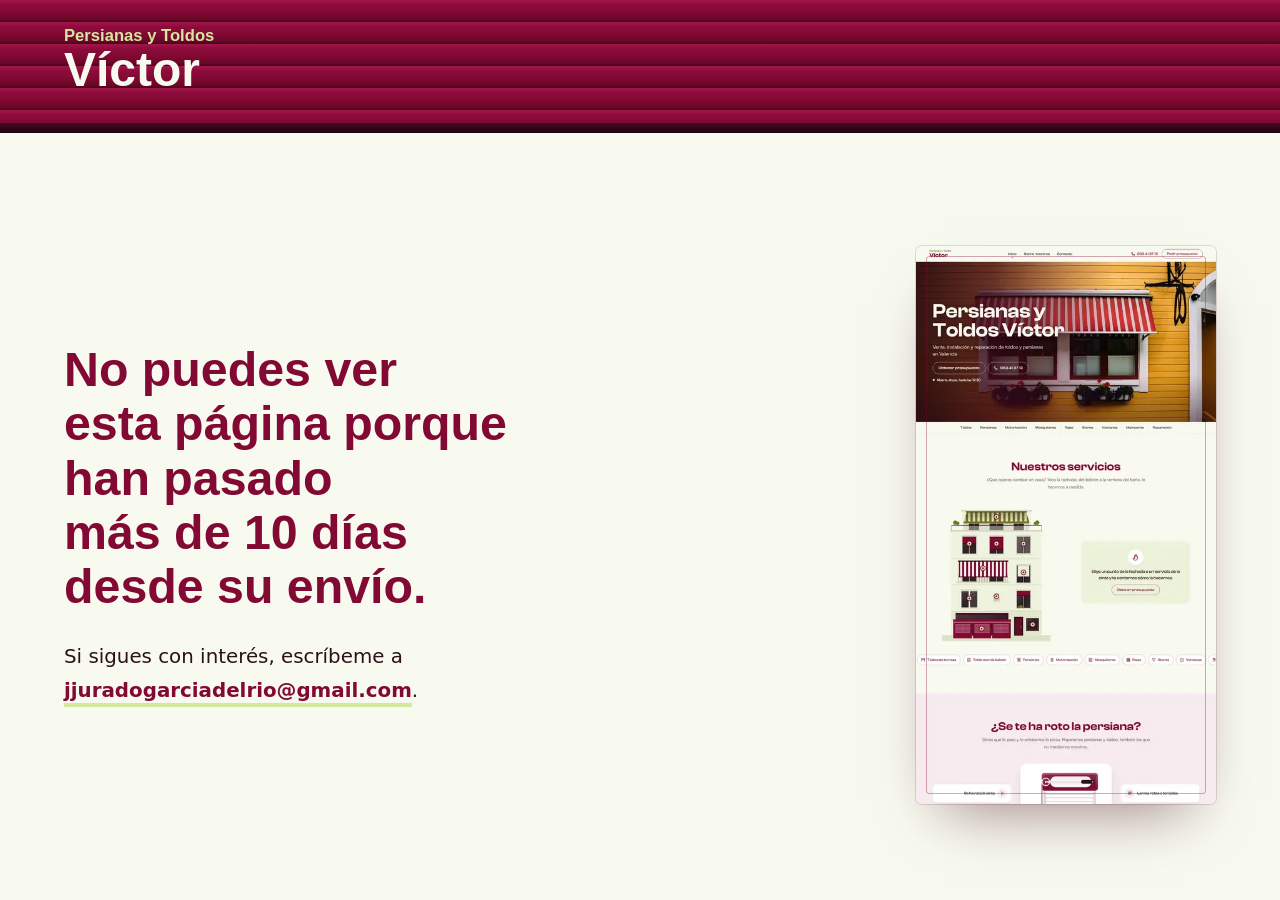
==== commit d4d97e08: "feat: ronda 2, dirección «Persiana» Hero con su foto original partida en lamas 3D (persiana que gira" ====
--- a/index.html
+++ b/index.html
@@ -3,8 +3,8 @@
 <head>
 <meta charset="utf-8">
 <meta name="viewport" content="width=device-width, initial-scale=1, viewport-fit=cover">
-<title>Toldos y persianas en Valencia desde 1963 | Persianas y Toldos Víctor</title>
-<meta name="description" content="Venta, instalación y reparación de toldos, persianas, mosquiteras, estores y mamparas en Valencia. Tienda familiar en Patraix desde 1963. Presupuesto sin compromiso: 963 41 37 13.">
+<title>Persianas y Toldos Víctor | Venta, instalación y reparación de toldos y persianas en Valencia</title>
+<meta name="description" content="Venta, instalación y reparación de toldos y persianas en Valencia. Más de 60 años de experiencia. Mosquiteras, rejas, stores, ventanas, mamparas y motorización. Te asesoramos sin compromiso: 963 41 37 13.">
 <link rel="canonical" href="https://persianasytoldosvictor.es/">
 <!-- Prototipo de propuesta: fuera de los buscadores. En la web definitiva, quitar esta línea. -->
 <meta name="robots" content="noindex, nofollow">
@@ -12,24 +12,24 @@
 <meta property="og:type" content="website">
 <meta property="og:locale" content="es_ES">
 <meta property="og:site_name" content="Persianas y Toldos Víctor">
-<meta property="og:title" content="Toldos y persianas en Valencia, desde 1963 | Persianas y Toldos Víctor">
-<meta property="og:description" content="Venta, instalación y reparación de toldos y persianas en Valencia. Tienda familiar en Patraix. Presupuesto sin compromiso.">
+<meta property="og:title" content="Persianas y Toldos Víctor | Toldos y persianas en Valencia">
+<meta property="og:description" content="Venta, instalación y reparación de toldos y persianas en Valencia. Más de 60 años de experiencia.">
 <meta property="og:url" content="https://persianasytoldosvictor.es/">
-<meta property="og:image" content="https://jjurado2026.github.io/persianas-toldos-victor/assets/img/stor-balcon-1280.webp">
+<meta property="og:image" content="https://jjurado2026.github.io/persianas-toldos-victor/assets/img/hero-toldo-1440.webp">
 <meta property="og:image:type" content="image/webp">
-<meta property="og:image:width" content="1280">
-<meta property="og:image:height" content="1280">
-<meta property="og:image:alt" content="Toldo stor instalado en un balcón de Valencia">
+<meta property="og:image:width" content="1440">
+<meta property="og:image:height" content="960">
+<meta property="og:image:alt" content="Toldo a rayas rojas y blancas sobre una ventana en una fachada de madera amarilla">
 <meta name="twitter:card" content="summary_large_image">
 <link rel="icon" href="assets/img/favicon.svg" type="image/svg+xml">
 <link rel="apple-touch-icon" href="assets/img/apple-touch-icon.png">
 <script>
   /* Caducidad: la propuesta se ve 10 días desde su envío (el día de envío cuenta). PROVISIONAL, como si se
-     enviara el 28-oct-2026: visible hasta el viernes 6 de noviembre de 2026 a las 23:59 de Madrid
-     (7-nov 00:00 CET = 6-nov 23:00 UTC). Ajustar al día real de envío. En local no caduca;
+     enviara el 3-nov-2026: visible hasta el jueves 12 de noviembre de 2026 a las 23:59 de Madrid
+     (13-nov 00:00 CET = 12-nov 23:00 UTC). Ajustar al día real de envío. En local no caduca;
      ?caducada lo simula. */
   (function () {
-    var fin = Date.UTC(2026, 10, 6, 23, 0);
+    var fin = Date.UTC(2026, 10, 12, 23, 0);
     if (/[?&]caducada\b/.test(location.search) || (location.protocol !== 'file:' && !/^(localhost|127\.0\.0\.1)$/.test(location.hostname) && Date.now() >= fin)) {
       document.documentElement.style.display = 'none';
       location.replace('caducada.html');
@@ -48,11 +48,11 @@
     setTimeout(function () { if (!window.PTV) { d.classList.remove('anima'); d.classList.add('quieto'); } }, 4000);
   })(document.documentElement);
 </script>
-<link rel="preload" href="assets/fonts/funnel-display.woff2" as="font" type="font/woff2" crossorigin>
-<link rel="preload" href="assets/fonts/funnel-sans.woff2" as="font" type="font/woff2" crossorigin>
-<link rel="preload" as="image" href="assets/img/stor-balcon-960.webp" imagesrcset="assets/img/stor-balcon-480.webp 480w, assets/img/stor-balcon-720.webp 720w, assets/img/stor-balcon-960.webp 960w, assets/img/stor-balcon-1280.webp 1280w" imagesizes="(min-width: 1000px) 40vw, 86vw" fetchpriority="high">
-<link rel="stylesheet" href="assets/css/base.css">
-<link rel="stylesheet" href="assets/css/home.css">
+<link rel="preload" href="assets/fonts/clash-display-600.woff2" as="font" type="font/woff2" crossorigin>
+<link rel="preload" href="assets/fonts/satoshi-400.woff2" as="font" type="font/woff2" crossorigin>
+<link rel="preload" as="image" href="assets/img/hero-toldo-1440.webp" imagesrcset="assets/img/hero-toldo-960.webp 960w, assets/img/hero-toldo-1440.webp 1440w, assets/img/hero-toldo-1920.webp 1920w, assets/img/hero-toldo-2560.webp 2560w" imagesizes="100vw" fetchpriority="high">
+<link rel="stylesheet" href="assets/css/base.css?v=2">
+<link rel="stylesheet" href="assets/css/home.css?v=2">
 <script type="application/ld+json">
 {
   "@context": "https://schema.org",
@@ -63,7 +63,7 @@
   "telephone": "+34963413713",
   "email": "persianasvictor.zz@gmail.com",
   "foundingDate": "1963",
-  "image": "https://jjurado2026.github.io/persianas-toldos-victor/assets/img/stor-balcon-1280.webp",
+  "image": "https://jjurado2026.github.io/persianas-toldos-victor/assets/img/hero-toldo-1440.webp",
   "address": { "@type": "PostalAddress", "streetAddress": "Calle Lladró y Mallí, 12", "postalCode": "46007", "addressLocality": "València", "addressRegion": "Valencia", "addressCountry": "ES" },
   "geo": { "@type": "GeoCoordinates", "latitude": 39.4617461, "longitude": -0.3891649 },
   "areaServed": "Valencia",
@@ -98,6 +98,24 @@
   <symbol id="i-red" viewBox="0 0 24 24"><g fill="none" stroke="currentColor" stroke-width="1.5"><rect x="4" y="3" width="16" height="18" rx="1.5"/><path d="M4 7.5h16M4 12h16M4 16.5h16M8.5 3v18M12 3v18M15.5 3v18" opacity=".7"/></g></symbol>
   <symbol id="i-reja" viewBox="0 0 24 24"><g fill="none" stroke="currentColor" stroke-width="1.8" stroke-linecap="round"><rect x="4" y="3" width="16" height="18" rx="1.5"/><path d="M8 3v18M12 3v18M16 3v18M4 9h16M4 15h16"/></g></symbol>
   <symbol id="i-mando" viewBox="0 0 24 24"><g fill="none" stroke="currentColor" stroke-width="1.8" stroke-linecap="round" stroke-linejoin="round"><rect x="7" y="2.5" width="10" height="19" rx="4"/><path d="m10 8 2-2 2 2M10 15l2 2 2-2"/><circle cx="12" cy="11.5" r="1" fill="currentColor"/></g></symbol>
+  <symbol id="i-mano" viewBox="0 0 24 24"><path fill="none" stroke="currentColor" stroke-width="1.7" stroke-linecap="round" stroke-linejoin="round" d="M9 11V5.5a1.5 1.5 0 0 1 3 0V10m0-.5V4.5a1.5 1.5 0 0 1 3 0V10m0-1a1.5 1.5 0 0 1 3 0v5.5a6.5 6.5 0 0 1-6.5 6.5h-.6a6 6 0 0 1-4.6-2.2L4 15.6a1.5 1.5 0 0 1 2.3-1.9L9 16.4V11"/></symbol>
+  <symbol id="i-girar" viewBox="0 0 24 24"><g fill="none" stroke="currentColor" stroke-width="1.8" stroke-linecap="round" stroke-linejoin="round"><path d="M4 12a8 8 0 0 1 13.7-5.6L20 9"/><path d="M20 4v5h-5"/><path d="M20 12a8 8 0 0 1-13.7 5.6L4 15"/><path d="M4 20v-5h5"/></g></symbol>
+  <symbol id="i-toldo" viewBox="0 0 24 24"><g fill="none" stroke="currentColor" stroke-width="1.7" stroke-linecap="round" stroke-linejoin="round"><path d="M3 5h18"/><path d="M4 5l-1 7h18l-1-7"/><path d="M7.5 5 7 12M12 5v7M16.5 5l.5 7"/><path d="M4 12v8M20 12v8"/></g></symbol>
+  <symbol id="i-stor" viewBox="0 0 24 24"><g fill="none" stroke="currentColor" stroke-width="1.7" stroke-linecap="round" stroke-linejoin="round"><path d="M4 4h16"/><path d="M5 4v10l-1 3h16l-1-3V4"/><path d="M9 4v10M15 4v10"/><path d="M3 20h18"/></g></symbol>
+  <symbol id="i-lamas" viewBox="0 0 24 24"><g fill="none" stroke="currentColor" stroke-width="1.7" stroke-linecap="round"><rect x="4" y="3" width="16" height="4" rx="1"/><path d="M5 10h14M5 13.5h14M5 17h14M5 20.5h14"/></g></symbol>
+  <symbol id="i-estor" viewBox="0 0 24 24"><g fill="none" stroke="currentColor" stroke-width="1.7" stroke-linecap="round" stroke-linejoin="round"><path d="M4 4h16"/><path d="M6 4v9h12V4"/><path d="M6 13q6 3 12 0"/><path d="M12 15v5"/><circle cx="12" cy="20.5" r=".8" fill="currentColor"/></g></symbol>
+  <symbol id="i-ventana" viewBox="0 0 24 24"><g fill="none" stroke="currentColor" stroke-width="1.7" stroke-linecap="round" stroke-linejoin="round"><rect x="4" y="3" width="16" height="18" rx="1.5"/><path d="M12 3v18M4 12h16"/></g></symbol>
+  <symbol id="i-mampara" viewBox="0 0 24 24"><g fill="none" stroke="currentColor" stroke-width="1.7" stroke-linecap="round" stroke-linejoin="round"><path d="M5 21V4h9v17"/><path d="M14 9h3a2 2 0 0 1 2 2"/><path d="M19 13v.5M17.5 15.5v.5M20.5 15.5v.5"/><path d="M8 8l3-3M8 12l5-5"/></g></symbol>
+  <symbol id="i-local" viewBox="0 0 24 24"><g fill="none" stroke="currentColor" stroke-width="1.7" stroke-linecap="round" stroke-linejoin="round"><path d="M3 9l2-5h14l2 5"/><path d="M3 9q1.5 2 3 0 1.5 2 3 0 1.5 2 3 0 1.5 2 3 0 1.5 2 3 0 1.5 2 3 0"/><path d="M5 11v9h14v-9"/><path d="M10 20v-5h4v5"/></g></symbol>
+  <symbol id="i-cinta" viewBox="0 0 24 24"><g fill="none" stroke="currentColor" stroke-width="1.8" stroke-linecap="round" stroke-linejoin="round"><path d="M10 3v7.5l1.5 1"/><path d="M10 21v-6.5l1.5-1"/><path d="M15 9l2-1.5M15.5 12H18M15 15l2 1.5"/></g></symbol>
+  <symbol id="i-atasco" viewBox="0 0 24 24"><g fill="none" stroke="currentColor" stroke-width="1.8" stroke-linecap="round" stroke-linejoin="round"><path d="M12 3v6M9 6l3-3 3 3"/><path d="M12 21v-6M9 18l3 3 3-3"/><path d="M5 12h14"/></g></symbol>
+  <symbol id="i-caida" viewBox="0 0 24 24"><g fill="none" stroke="currentColor" stroke-width="1.8" stroke-linecap="round" stroke-linejoin="round"><rect x="3" y="3" width="18" height="5" rx="1.5"/><path d="M12 11v9M8.5 16.5 12 20l3.5-3.5"/></g></symbol>
+  <symbol id="i-lamas-rotas" viewBox="0 0 24 24"><g fill="none" stroke="currentColor" stroke-width="1.8" stroke-linecap="round"><path d="M4 5h16M4 9h16"/><path d="M4 14.5l16-2.5"/><path d="M4 19h16"/></g></symbol>
+  <symbol id="i-motor" viewBox="0 0 24 24"><g fill="none" stroke="currentColor" stroke-width="1.8" stroke-linecap="round" stroke-linejoin="round"><rect x="2.5" y="8" width="15" height="8" rx="4"/><path d="M17.5 12h4"/><path d="M10.5 9.5 8.5 12h3l-2 2.5"/></g></symbol>
+  <symbol id="i-ruido" viewBox="0 0 24 24"><g fill="none" stroke="currentColor" stroke-width="1.8" stroke-linecap="round" stroke-linejoin="round"><path d="M4 9.5v5h3.5L12 18V6L7.5 9.5z"/><path d="M15.5 9a4 4 0 0 1 0 6M18 6.5a7.5 7.5 0 0 1 0 11"/></g></symbol>
+  <symbol id="i-medalla" viewBox="0 0 24 24"><g fill="none" stroke="currentColor" stroke-width="1.8" stroke-linecap="round" stroke-linejoin="round"><circle cx="12" cy="9" r="5.5"/><path d="M8.8 13.5 7.5 21l4.5-2.5 4.5 2.5-1.3-7.5"/><path d="m10 9 1.4 1.4L14.2 7.6"/></g></symbol>
+  <symbol id="i-hucha" viewBox="0 0 24 24"><g fill="none" stroke="currentColor" stroke-width="1.8" stroke-linecap="round" stroke-linejoin="round"><path d="M5 11a6 6 0 0 1 6-5h2a6 6 0 0 1 5.6 4H20v4h-1.6a6 6 0 0 1-2.4 2.6V19h-3v-1.5h-2V19H8v-2.4A6 6 0 0 1 5 11z"/><path d="M5 11H3.5M10 6.2V5"/><circle cx="15" cy="10" r=".8" fill="currentColor"/></g></symbol>
+  <symbol id="i-etiqueta" viewBox="0 0 24 24"><g fill="none" stroke="currentColor" stroke-width="1.8" stroke-linecap="round" stroke-linejoin="round"><path d="M3 12V4h8l10 10-8 8z"/><circle cx="7.5" cy="8" r="1.5"/></g></symbol>
 </svg>
 
 <a class="saltar" href="#contenido">Saltar al contenido</a>
@@ -109,13 +127,13 @@
       <span class="marca__nombre">Víctor</span>
     </a>
     <nav class="cab__nav" aria-label="Principal">
-      <a href="https://persianasytoldosvictor.es/" aria-current="page"><span>Inicio</span></a>
-      <a href="https://persianasytoldosvictor.es/sobre-nosotros"><span>Sobre nosotros</span></a>
-      <a href="https://persianasytoldosvictor.es/contacto"><span>Contacto</span></a>
+      <a href="https://persianasytoldosvictor.es/" aria-current="page">Inicio</a>
+      <a href="https://persianasytoldosvictor.es/sobre-nosotros">Sobre nosotros</a>
+      <a href="https://persianasytoldosvictor.es/contacto">Contacto</a>
     </nav>
     <div class="cab__acciones">
       <a class="cab__tel" href="tel:+34963413713" aria-label="Llamar al 963 41 37 13"><svg class="ico" aria-hidden="true"><use href="#i-tel"/></svg><span>963 41 37 13</span></a>
-      <a class="boton boton--granate boton--cab" href="#presupuesto"><span>Pedir presupuesto</span></a>
+      <a class="boton" href="#presupuesto"><span>Pedir presupuesto</span></a>
       <button class="cab__menu" type="button" aria-expanded="false" aria-controls="menu-movil"><svg class="ico" aria-hidden="true"><use href="#i-menu"/></svg><span>Menú</span></button>
     </div>
   </div>
@@ -127,88 +145,53 @@
       <a href="https://persianasytoldosvictor.es/terminos-y-condiciones">Términos y condiciones</a>
     </nav>
     <div class="menu-movil__pie">
-      <a class="boton boton--granate" href="#presupuesto"><span>Pedir presupuesto</span></a>
-      <a class="boton boton--linea" href="tel:+34963413713"><svg class="ico" aria-hidden="true"><use href="#i-tel"/></svg><span>963 41 37 13</span></a>
+      <a class="boton boton--grande" href="#presupuesto"><span>Pedir presupuesto</span></a>
+      <a class="boton boton--grande" href="tel:+34963413713"><svg class="ico" aria-hidden="true"><use href="#i-tel"/></svg><span>963 41 37 13</span></a>
     </div>
   </div>
 </header>
 
 <main id="contenido">
 
-  <!-- 1 · HERO «MANDO» ─────────────────────────────────────────────── -->
+  <!-- 1 · HERO: su foto, hecha persiana ──────────────────────────────── -->
   <section class="hero" data-hero aria-labelledby="hero-titulo">
-    <div class="hero__marco">
-      <h1 class="hero__titulo" id="hero-titulo">
-        <span class="hero__t1">Toldos y persianas</span>
-        <span class="hero__t2">en Valencia, desde&nbsp;1963.</span>
-      </h1>
-
-      <div class="hero__ventana">
-        <div class="ventana" id="ventana">
-          <div class="ventana__cajon" aria-hidden="true"><span class="ventana__receptor"></span></div>
-          <div class="ventana__hueco">
-            <div class="ventana__fotos" id="ventana-fotos">
-              <img class="ventana__foto is-actual" data-foto data-pie="Toldo stor en un balcón" src="assets/img/stor-balcon-960.webp" srcset="assets/img/stor-balcon-480.webp 480w, assets/img/stor-balcon-720.webp 720w, assets/img/stor-balcon-960.webp 960w, assets/img/stor-balcon-1280.webp 1280w" sizes="(min-width: 1000px) 40vw, 86vw" width="960" height="960" alt="Toldo stor de lona clara instalado en un balcón, visto desde dentro" fetchpriority="high">
-              <img class="ventana__foto" data-foto data-pie="Cerramiento para la terraza de un bar" data-srcset="assets/img/cerramiento-bar-480.webp 480w, assets/img/cerramiento-bar-720.webp 720w, assets/img/cerramiento-bar-960.webp 960w, assets/img/cerramiento-bar-1280.webp 1280w" sizes="(min-width: 1000px) 40vw, 86vw" width="960" height="960" alt="Cerramiento de lona granate con ventanas de cristal en la terraza de un bar">
-              <img class="ventana__foto" data-foto data-pie="Toldo plegable con lona estampada en un ático" data-srcset="assets/img/toldo-estampado-480.webp 480w, assets/img/toldo-estampado-720.webp 720w, assets/img/toldo-estampado-960.webp 960w, assets/img/toldo-estampado-1280.webp 1280w" sizes="(min-width: 1000px) 40vw, 86vw" width="960" height="960" alt="Toldo plegable con lona estampada de hojas sobre un ático con celosía">
-              <img class="ventana__foto" data-foto data-pie="Ventana de aluminio con su persiana" data-srcset="assets/img/ventana-persiana-480.webp 480w, assets/img/ventana-persiana-720.webp 720w, assets/img/ventana-persiana-960.webp 960w, assets/img/ventana-persiana-1280.webp 1280w" sizes="(min-width: 1000px) 40vw, 86vw" width="960" height="960" alt="Ventana corredera de aluminio blanco con su persiana y cajón, recién instalada">
-              <img class="ventana__foto" data-foto data-pie="Toldo de lona amarilla en una terraza" data-srcset="assets/img/toldo-terraza-480.webp 480w, assets/img/toldo-terraza-720.webp 720w, assets/img/toldo-terraza-960.webp 960w, assets/img/toldo-terraza-1280.webp 1280w" sizes="(min-width: 1000px) 40vw, 86vw" width="960" height="960" alt="Toldo plegable de lona amarilla sobre guías en una terraza con plantas">
-              <img class="ventana__foto" data-foto data-pie="Mampara fija de ducha" data-srcset="assets/img/mampara-480.webp 480w, assets/img/mampara-720.webp 720w, assets/img/mampara-960.webp 960w, assets/img/mampara-1280.webp 1280w" sizes="(min-width: 1000px) 40vw, 86vw" width="1280" height="1280" alt="Mampara fija de cristal templado en un plato de ducha">
-            </div>
-            <div class="persiana" id="persiana" aria-hidden="true">
-              <div class="persiana__pano"><div class="persiana__remate"></div></div>
-            </div>
-          </div>
-          <p class="ventana__pie" id="ventana-pie" aria-live="polite">Toldo stor en un balcón</p>
-        </div>
-
-        <div class="mando" role="group" aria-label="Mando de la persiana">
-          <span class="mando__led" aria-hidden="true"></span>
-          <button class="mando__b" type="button" data-mando="subir" aria-label="Subir la persiana" aria-controls="ventana"><span class="mando__tecla"><svg class="ico" aria-hidden="true"><use href="#i-subir"/></svg></span></button>
-          <button class="mando__b" type="button" data-mando="parar" aria-label="Parar la persiana" aria-controls="ventana"><span class="mando__tecla"><svg class="ico" aria-hidden="true"><use href="#i-parar"/></svg></span></button>
-          <button class="mando__b" type="button" data-mando="bajar" aria-label="Bajar la persiana" aria-controls="ventana"><span class="mando__tecla"><svg class="ico" aria-hidden="true"><use href="#i-bajar"/></svg></span></button>
-          <span class="mando__ayuda">Pruébalo</span>
-        </div>
-      </div>
-
-      <div class="hero__izq">
-        <div class="hero__botones">
-          <a class="boton boton--granate boton--grande" href="#presupuesto"><span>Pedir presupuesto</span></a>
-          <a class="boton boton--lima boton--grande" href="tel:+34963413713"><svg class="ico" aria-hidden="true"><use href="#i-tel"/></svg><span>Llamar</span></a>
-        </div>
-      </div>
-
-      <div class="hero__der">
-        <p class="hero__entrada">Venta, instalación y reparación a la medida de tu balcón, tu ventana o tu negocio. Te asesoramos sin compromiso.</p>
-        <p class="estado" data-estado><span class="estado__luz" aria-hidden="true"></span><span class="estado__txt">De lunes a jueves, de 9:00 a 13:30 y de 17:00 a 19:30. Viernes, de 9:00 a 14:00.</span></p>
-        <p class="hero__donde"><a href="https://www.google.com/maps/search/?api=1&amp;query=Persianas+y+Toldos+V%C3%ADctor%2C+Calle+Lladr%C3%B3+y+Mall%C3%AD+12%2C+46007+Valencia" target="_blank" rel="noopener"><svg class="ico" aria-hidden="true"><use href="#i-pin"/></svg><span>C/ Lladró y Mallí, 12. Patraix</span></a></p>
-        <p class="hero__tel"><a href="tel:+34963413713">963 41 37 13</a></p>
-      </div>
-    </div>
-
-    <nav class="hero__productos" aria-label="Productos">
+    <div class="hero__escena" id="escena">
+      <img class="hero__foto" id="hero-foto" src="assets/img/hero-toldo-1440.webp" srcset="assets/img/hero-toldo-960.webp 960w, assets/img/hero-toldo-1440.webp 1440w, assets/img/hero-toldo-1920.webp 1920w, assets/img/hero-toldo-2560.webp 2560w" sizes="100vw" width="2560" height="1707" alt="Toldo a rayas rojas y blancas sobre una ventana, en una fachada de madera amarilla" fetchpriority="high">
+      <div class="hero__lamas" id="lamas" aria-hidden="true"></div>
+      <div class="hero__velo" aria-hidden="true"></div>
+      <p class="hero__pista" aria-hidden="true"><svg class="ico"><use href="#i-mano"/></svg><span class="hero__pista-raton">Pasa el cursor por la persiana</span><span class="hero__pista-dedo">Toca la persiana</span></p>
+    </div>
+    <div class="hero__texto">
+      <h1 class="hero__titulo" id="hero-titulo"><span class="hero__linea"><span>Persianas y</span></span> <span class="hero__linea"><span>Toldos Víctor</span></span></h1>
+      <p class="hero__lema">Venta, instalación y reparación de toldos y persianas en Valencia</p>
+      <div class="hero__botones">
+        <a class="boton boton--claro boton--grande" href="#presupuesto"><span>Obtener presupuesto</span></a>
+        <a class="boton boton--claro boton--grande" href="tel:+34963413713"><svg class="ico" aria-hidden="true"><use href="#i-tel"/></svg><span>963 41 37 13</span></a>
+      </div>
+      <p class="estado estado--claro" data-estado><span class="estado__luz" aria-hidden="true"></span><span class="estado__txt">De lunes a jueves, de 9:00 a 13:30 y de 17:00 a 19:30. Viernes, de 9:00 a 14:00.</span></p>
+    </div>
+    <nav class="hero__productos" aria-label="Servicios">
       <ul>
         <li><a href="#servicios" data-ir="toldos"><span>Toldos</span></a></li>
         <li><a href="#servicios" data-ir="persianas"><span>Persianas</span></a></li>
         <li><a href="#servicios" data-ir="motorizacion"><span>Motorización</span></a></li>
         <li><a href="#servicios" data-ir="mosquiteras"><span>Mosquiteras</span></a></li>
         <li><a href="#servicios" data-ir="rejas"><span>Rejas</span></a></li>
-        <li><a href="#servicios" data-ir="estores"><span>Estores</span></a></li>
+        <li><a href="#servicios" data-ir="estores"><span>Stores</span></a></li>
         <li><a href="#servicios" data-ir="ventanas"><span>Ventanas</span></a></li>
         <li><a href="#servicios" data-ir="mamparas"><span>Mamparas</span></a></li>
-        <li><a href="#reparaciones"><span>Reparaciones</span></a></li>
+        <li><a href="#reparaciones"><span>Reparación</span></a></li>
       </ul>
     </nav>
   </section>
 
-  <!-- 2 · FACHADA: SERVICIOS ───────────────────────────────────────── -->
+  <!-- 2 · NUESTROS SERVICIOS: la fachada ─────────────────────────────── -->
   <section class="servicios" id="servicios" aria-labelledby="servicios-titulo">
-    <div class="envoltura servicios__dentro">
-      <div class="servicios__cabeza">
-        <h2 class="titulo" id="servicios-titulo"><span class="titulo__linea"><span>¿Qué quieres cambiar en casa?</span></span></h2>
-        <p class="servicios__entrada">Toca la fachada. Del balcón a la ventana del baño, lo hacemos a medida.</p>
-      </div>
-
+    <div class="envoltura">
+      <header class="cabeza">
+        <h2 class="titulo" id="servicios-titulo">Nuestros servicios</h2>
+        <p>¿Qué quieres cambiar en casa? Toca la fachada: del balcón a la ventana del baño, lo hacemos a medida.</p>
+      </header>
       <div class="fachada">
         <div class="fachada__lienzo" id="fachada">
           <svg class="fachada__svg" viewBox="0 0 600 760" aria-hidden="true" focusable="false">
@@ -346,165 +329,173 @@
             <button type="button" tabindex="-1" class="pin" data-ir="rejas" aria-label="Rejas" style="--x:83.5%;--y:88%"><span class="pin__onda"></span><span class="pin__punto"></span></button>
           </div>
         </div>
-
-        <div class="fachada__lado">
-          <div class="productos" role="tablist" aria-label="Productos" aria-orientation="vertical">
-            <button type="button" role="tab" id="t-toldos" aria-controls="p-toldos" aria-selected="false" data-producto="toldos"><span>Toldos de terraza</span></button>
-            <button type="button" role="tab" id="t-stor" aria-controls="p-stor" aria-selected="false" data-producto="stor"><span>Toldo stor de balcón</span></button>
-            <button type="button" role="tab" id="t-persianas" aria-controls="p-persianas" aria-selected="false" data-producto="persianas"><span>Persianas</span></button>
-            <button type="button" role="tab" id="t-motorizacion" aria-controls="p-motorizacion" aria-selected="false" data-producto="motorizacion"><span>Motorización</span></button>
-            <button type="button" role="tab" id="t-mosquiteras" aria-controls="p-mosquiteras" aria-selected="false" data-producto="mosquiteras"><span>Mosquiteras</span></button>
-            <button type="button" role="tab" id="t-rejas" aria-controls="p-rejas" aria-selected="false" data-producto="rejas"><span>Rejas</span></button>
-            <button type="button" role="tab" id="t-estores" aria-controls="p-estores" aria-selected="false" data-producto="estores"><span>Estores</span></button>
-            <button type="button" role="tab" id="t-ventanas" aria-controls="p-ventanas" aria-selected="false" data-producto="ventanas"><span>Ventanas</span></button>
-            <button type="button" role="tab" id="t-mamparas" aria-controls="p-mamparas" aria-selected="false" data-producto="mamparas"><span>Mamparas</span></button>
-            <button type="button" role="tab" id="t-negocios" aria-controls="p-negocios" aria-selected="false" data-producto="negocios"><span>Toldos para negocios</span></button>
-          </div>
-
-          <div class="ficha-caja">
-            <article class="ficha ficha--inicio" id="p-inicio">
-              <p class="ficha__aviso">Elige un punto de la fachada o un producto de la lista y te contamos cómo lo hacemos.</p>
-              <a class="boton boton--granate" href="#presupuesto"><span>Pedir presupuesto</span></a>
-            </article>
-            <article class="ficha" id="p-toldos" role="tabpanel" aria-labelledby="t-toldos" tabindex="0">
+        <div class="ficha-caja">
+          <article class="ficha ficha--inicio" id="p-inicio">
+            <span class="ficha__mano" aria-hidden="true"><svg class="ico"><use href="#i-mano"/></svg></span>
+            <p class="ficha__aviso">Elige un punto de la fachada o un servicio de la cinta y te contamos cómo lo hacemos.</p>
+            <div class="ficha__botones"><a class="boton" href="#presupuesto"><span>Obtener presupuesto</span></a></div>
+          </article>
+          <article class="ficha" id="p-toldos" role="tabpanel" aria-labelledby="t-toldos" tabindex="0">
               <figure class="ficha__foto"><img data-foto loading="lazy" src="assets/img/toldo-estampado-480.webp" srcset="assets/img/toldo-estampado-480.webp 480w, assets/img/toldo-estampado-720.webp 720w" sizes="(min-width: 1000px) 200px, 34vw" width="480" height="480" alt="Toldo plegable con lona estampada de hojas en un ático"></figure>
               <div class="ficha__texto"><h3>Toldos de terraza</h3><p>Brazo extensible, punto recto o capota para terrazas y áticos. Lonas lisas, a rayas o estampadas.</p></div>
-              <div class="ficha__botones"><a class="boton boton--granate" href="#presupuesto" data-pedir="Toldo"><span>Pedir presupuesto de toldo</span></a><a class="boton boton--linea" href="tel:+34963413713"><svg class="ico" aria-hidden="true"><use href="#i-tel"/></svg><span>Llamar</span></a></div>
+              <div class="ficha__botones"><a class="boton boton--peq" href="#presupuesto" data-pedir="Toldo"><span>Pedir presupuesto de toldo</span></a><a class="boton boton--peq" href="tel:+34963413713"><svg class="ico" aria-hidden="true"><use href="#i-tel"/></svg><span>Llamar</span></a></div>
             </article>
             <article class="ficha" id="p-stor" role="tabpanel" aria-labelledby="t-stor" tabindex="0">
               <figure class="ficha__foto"><img data-foto loading="lazy" src="assets/img/stor-balcon-480.webp" srcset="assets/img/stor-balcon-480.webp 480w, assets/img/stor-balcon-720.webp 720w" sizes="(min-width: 1000px) 200px, 34vw" width="480" height="480" alt="Toldo stor instalado en un balcón"></figure>
               <div class="ficha__texto"><h3>Toldo stor de balcón</h3><p>El toldo de los balcones de Valencia: baja por delante de la barandilla y se sujeta a ella. Con manivela o con motor.</p></div>
-              <div class="ficha__botones"><a class="boton boton--granate" href="#presupuesto" data-pedir="Toldo"><span>Pedir presupuesto de stor</span></a><a class="boton boton--linea" href="tel:+34963413713"><svg class="ico" aria-hidden="true"><use href="#i-tel"/></svg><span>Llamar</span></a></div>
+              <div class="ficha__botones"><a class="boton boton--peq" href="#presupuesto" data-pedir="Toldo"><span>Pedir presupuesto de stor</span></a><a class="boton boton--peq" href="tel:+34963413713"><svg class="ico" aria-hidden="true"><use href="#i-tel"/></svg><span>Llamar</span></a></div>
             </article>
             <article class="ficha" id="p-persianas" role="tabpanel" aria-labelledby="t-persianas" tabindex="0">
               <figure class="ficha__foto"><img data-foto loading="lazy" src="assets/img/ventana-persiana-480.webp" srcset="assets/img/ventana-persiana-480.webp 480w, assets/img/ventana-persiana-720.webp 720w" sizes="(min-width: 1000px) 200px, 34vw" width="480" height="480" alt="Persiana con su cajón en una ventana de aluminio recién instalada"></figure>
               <div class="ficha__texto"><h3>Persianas</h3><p>De aluminio, PVC o seguridad. Nuevas, o cambiamos lamas, cinta y eje de la que ya tienes.</p></div>
-              <div class="ficha__botones"><a class="boton boton--granate" href="#presupuesto" data-pedir="Persiana"><span>Pedir presupuesto de persiana</span></a><a class="boton boton--linea" href="#reparaciones"><svg class="ico" aria-hidden="true"><use href="#i-llave"/></svg><span>Está rota</span></a></div>
+              <div class="ficha__botones"><a class="boton boton--peq" href="#presupuesto" data-pedir="Persiana"><span>Pedir presupuesto de persiana</span></a><a class="boton boton--peq" href="#reparaciones"><svg class="ico" aria-hidden="true"><use href="#i-llave"/></svg><span>Está rota</span></a></div>
             </article>
             <article class="ficha" id="p-motorizacion" role="tabpanel" aria-labelledby="t-motorizacion" tabindex="0">
               <div class="ficha__icono"><svg class="ico" aria-hidden="true"><use href="#i-mando"/></svg></div>
               <div class="ficha__texto"><h3>Motorización</h3><p>Sube y baja persianas y toldos con un pulsador o un mando. También los que ya tienes: como la persiana de arriba.</p></div>
-              <div class="ficha__botones"><a class="boton boton--granate" href="#presupuesto" data-pedir="Motorización"><span>Pedir presupuesto de motor</span></a><a class="boton boton--linea" href="tel:+34963413713"><svg class="ico" aria-hidden="true"><use href="#i-tel"/></svg><span>Llamar</span></a></div>
+              <div class="ficha__botones"><a class="boton boton--peq" href="#presupuesto" data-pedir="Motorización"><span>Pedir presupuesto de motor</span></a><a class="boton boton--peq" href="tel:+34963413713"><svg class="ico" aria-hidden="true"><use href="#i-tel"/></svg><span>Llamar</span></a></div>
             </article>
             <article class="ficha" id="p-mosquiteras" role="tabpanel" aria-labelledby="t-mosquiteras" tabindex="0">
               <div class="ficha__icono"><svg class="ico" aria-hidden="true"><use href="#i-red"/></svg></div>
               <div class="ficha__texto"><h3>Mosquiteras</h3><p>Enrollables, correderas o fijas, a la medida de cada ventana. Te enseñamos las mallas en la tienda.</p></div>
-              <div class="ficha__botones"><a class="boton boton--granate" href="#presupuesto" data-pedir="Mosquitera"><span>Pedir presupuesto de mosquitera</span></a><a class="boton boton--linea" href="tel:+34963413713"><svg class="ico" aria-hidden="true"><use href="#i-tel"/></svg><span>Llamar</span></a></div>
+              <div class="ficha__botones"><a class="boton boton--peq" href="#presupuesto" data-pedir="Mosquitera"><span>Pedir presupuesto de mosquitera</span></a><a class="boton boton--peq" href="tel:+34963413713"><svg class="ico" aria-hidden="true"><use href="#i-tel"/></svg><span>Llamar</span></a></div>
             </article>
             <article class="ficha" id="p-rejas" role="tabpanel" aria-labelledby="t-rejas" tabindex="0">
               <div class="ficha__icono"><svg class="ico" aria-hidden="true"><use href="#i-reja"/></svg></div>
               <div class="ficha__texto"><h3>Rejas</h3><p>Para ventanas y balcones a pie de calle, fijas o abatibles, a la medida del hueco.</p></div>
-              <div class="ficha__botones"><a class="boton boton--granate" href="#presupuesto" data-pedir="Reja"><span>Pedir presupuesto de reja</span></a><a class="boton boton--linea" href="tel:+34963413713"><svg class="ico" aria-hidden="true"><use href="#i-tel"/></svg><span>Llamar</span></a></div>
+              <div class="ficha__botones"><a class="boton boton--peq" href="#presupuesto" data-pedir="Reja"><span>Pedir presupuesto de reja</span></a><a class="boton boton--peq" href="tel:+34963413713"><svg class="ico" aria-hidden="true"><use href="#i-tel"/></svg><span>Llamar</span></a></div>
             </article>
             <article class="ficha" id="p-estores" role="tabpanel" aria-labelledby="t-estores" tabindex="0">
               <figure class="ficha__foto ficha__foto--apaisada"><img data-foto loading="lazy" src="assets/img/veneciana-460.webp" width="460" height="310" alt="Persiana veneciana en una ventana, con la mano que la ajusta"></figure>
-              <div class="ficha__texto"><h3>Estores</h3><p>Enrollables, plisados o de paquete, y venecianas para dentro de casa.</p></div>
-              <div class="ficha__botones"><a class="boton boton--granate" href="#presupuesto" data-pedir="Estor"><span>Pedir presupuesto de estor</span></a><a class="boton boton--linea" href="tel:+34963413713"><svg class="ico" aria-hidden="true"><use href="#i-tel"/></svg><span>Llamar</span></a></div>
+              <div class="ficha__texto"><h3>Stores</h3><p>Enrollables, plisados o de paquete, y venecianas para dentro de casa.</p></div>
+              <div class="ficha__botones"><a class="boton boton--peq" href="#presupuesto" data-pedir="Estor"><span>Pedir presupuesto de estor</span></a><a class="boton boton--peq" href="tel:+34963413713"><svg class="ico" aria-hidden="true"><use href="#i-tel"/></svg><span>Llamar</span></a></div>
             </article>
             <article class="ficha" id="p-ventanas" role="tabpanel" aria-labelledby="t-ventanas" tabindex="0">
               <figure class="ficha__foto"><img data-foto loading="lazy" src="assets/img/ventana-persiana-480.webp" srcset="assets/img/ventana-persiana-480.webp 480w, assets/img/ventana-persiana-720.webp 720w" sizes="(min-width: 1000px) 200px, 34vw" width="480" height="480" alt="Ventana corredera de aluminio blanco recién instalada"></figure>
               <div class="ficha__texto"><h3>Ventanas</h3><p>De aluminio y PVC, con su persiana y su mosquitera, montadas a la medida del hueco.</p></div>
-              <div class="ficha__botones"><a class="boton boton--granate" href="#presupuesto" data-pedir="Ventana"><span>Pedir presupuesto de ventana</span></a><a class="boton boton--linea" href="tel:+34963413713"><svg class="ico" aria-hidden="true"><use href="#i-tel"/></svg><span>Llamar</span></a></div>
+              <div class="ficha__botones"><a class="boton boton--peq" href="#presupuesto" data-pedir="Ventana"><span>Pedir presupuesto de ventana</span></a><a class="boton boton--peq" href="tel:+34963413713"><svg class="ico" aria-hidden="true"><use href="#i-tel"/></svg><span>Llamar</span></a></div>
             </article>
             <article class="ficha" id="p-mamparas" role="tabpanel" aria-labelledby="t-mamparas" tabindex="0">
               <figure class="ficha__foto"><img data-foto loading="lazy" src="assets/img/mampara-480.webp" srcset="assets/img/mampara-480.webp 480w, assets/img/mampara-720.webp 720w" sizes="(min-width: 1000px) 200px, 34vw" width="480" height="480" alt="Mampara fija de cristal templado en un plato de ducha"></figure>
               <div class="ficha__texto"><h3>Mamparas</h3><p>De ducha y bañera, en cristal templado. La fija de ducha, desde 190&nbsp;€ en 48&nbsp;horas.</p></div>
-              <div class="ficha__botones"><a class="boton boton--granate" href="#presupuesto" data-pedir="Mampara"><span>Pedir presupuesto de mampara</span></a><a class="boton boton--linea" href="#ofertas"><svg class="ico" aria-hidden="true"><use href="#i-euro"/></svg><span>Ver la oferta</span></a></div>
+              <div class="ficha__botones"><a class="boton boton--peq" href="#presupuesto" data-pedir="Mampara"><span>Pedir presupuesto de mampara</span></a><a class="boton boton--peq" href="#ofertas"><svg class="ico" aria-hidden="true"><use href="#i-euro"/></svg><span>Ver la oferta</span></a></div>
             </article>
             <article class="ficha" id="p-negocios" role="tabpanel" aria-labelledby="t-negocios" tabindex="0">
               <figure class="ficha__foto"><img data-foto loading="lazy" src="assets/img/cerramiento-bar-480.webp" srcset="assets/img/cerramiento-bar-480.webp 480w, assets/img/cerramiento-bar-720.webp 720w" sizes="(min-width: 1000px) 200px, 34vw" width="480" height="480" alt="Cerramiento granate con ventanas para la terraza de un bar"></figure>
               <div class="ficha__texto"><h3>Toldos para negocios</h3><p>Toldos y cerramientos para terrazas de bares y restaurantes, con ventanas de cristal y en el color de tu local.</p></div>
-              <div class="ficha__botones"><a class="boton boton--granate" href="#presupuesto" data-pedir="Toldo" data-donde="Negocio"><span>Pedir presupuesto para mi local</span></a><a class="boton boton--linea" href="tel:+34963413713"><svg class="ico" aria-hidden="true"><use href="#i-tel"/></svg><span>Llamar</span></a></div>
-            </article>
-          </div>
+              <div class="ficha__botones"><a class="boton boton--peq" href="#presupuesto" data-pedir="Toldo" data-donde="Negocio"><span>Pedir presupuesto para mi local</span></a><a class="boton boton--peq" href="tel:+34963413713"><svg class="ico" aria-hidden="true"><use href="#i-tel"/></svg><span>Llamar</span></a></div>
+            </article>
         </div>
       </div>
     </div>
-  </section>
-
-  <!-- 3 · REPARACIONES: LA PERSIANA POR DENTRO ─────────────────────── -->
+    <div class="cinta cinta--servicios" data-cinta data-velocidad="34" style="--hueco: 12px">
+      <div class="cinta__pista productos" role="tablist" aria-label="Servicios">
+        <button type="button" role="tab" id="t-toldos" aria-controls="p-toldos" aria-selected="false" data-producto="toldos"><svg class="ico" aria-hidden="true"><use href="#i-toldo"/></svg><span>Toldos de terraza</span></button>
+        <button type="button" role="tab" id="t-stor" aria-controls="p-stor" aria-selected="false" data-producto="stor"><svg class="ico" aria-hidden="true"><use href="#i-stor"/></svg><span>Toldo stor de balcón</span></button>
+        <button type="button" role="tab" id="t-persianas" aria-controls="p-persianas" aria-selected="false" data-producto="persianas"><svg class="ico" aria-hidden="true"><use href="#i-lamas"/></svg><span>Persianas</span></button>
+        <button type="button" role="tab" id="t-motorizacion" aria-controls="p-motorizacion" aria-selected="false" data-producto="motorizacion"><svg class="ico" aria-hidden="true"><use href="#i-mando"/></svg><span>Motorización</span></button>
+        <button type="button" role="tab" id="t-mosquiteras" aria-controls="p-mosquiteras" aria-selected="false" data-producto="mosquiteras"><svg class="ico" aria-hidden="true"><use href="#i-red"/></svg><span>Mosquiteras</span></button>
+        <button type="button" role="tab" id="t-rejas" aria-controls="p-rejas" aria-selected="false" data-producto="rejas"><svg class="ico" aria-hidden="true"><use href="#i-reja"/></svg><span>Rejas</span></button>
+        <button type="button" role="tab" id="t-estores" aria-controls="p-estores" aria-selected="false" data-producto="estores"><svg class="ico" aria-hidden="true"><use href="#i-estor"/></svg><span>Stores</span></button>
+        <button type="button" role="tab" id="t-ventanas" aria-controls="p-ventanas" aria-selected="false" data-producto="ventanas"><svg class="ico" aria-hidden="true"><use href="#i-ventana"/></svg><span>Ventanas</span></button>
+        <button type="button" role="tab" id="t-mamparas" aria-controls="p-mamparas" aria-selected="false" data-producto="mamparas"><svg class="ico" aria-hidden="true"><use href="#i-mampara"/></svg><span>Mamparas</span></button>
+        <button type="button" role="tab" id="t-negocios" aria-controls="p-negocios" aria-selected="false" data-producto="negocios"><svg class="ico" aria-hidden="true"><use href="#i-local"/></svg><span>Toldos para negocios</span></button>
+      </div>
+    </div>
+  </section>
+
+  <!-- 3 · ¿SE TE HA ROTO LA PERSIANA? ────────────────────────────────── -->
   <section class="reparar" id="reparaciones" aria-labelledby="reparar-titulo">
-    <div class="envoltura reparar__dentro">
-      <div class="reparar__texto">
-        <h2 class="titulo titulo--claro" id="reparar-titulo"><span class="titulo__linea"><span>¿Se te ha roto la persiana?</span></span></h2>
-        <p class="reparar__entrada">Dinos qué le pasa. Reparamos persianas y toldos, también los que no instalamos nosotros.</p>
-        <div class="averias" role="radiogroup" aria-label="¿Qué le pasa a tu persiana?">
-          <button type="button" role="radio" aria-checked="false" data-averia="cinta"><span class="averias__marca" aria-hidden="true"></span><span>Se ha roto la cinta</span></button>
-          <button type="button" role="radio" aria-checked="false" data-averia="atascada"><span class="averias__marca" aria-hidden="true"></span><span>No sube o no baja</span></button>
-          <button type="button" role="radio" aria-checked="false" data-averia="caida"><span class="averias__marca" aria-hidden="true"></span><span>Se ha caído dentro del cajón</span></button>
-          <button type="button" role="radio" aria-checked="false" data-averia="lamas"><span class="averias__marca" aria-hidden="true"></span><span>Lamas rotas o torcidas</span></button>
-          <button type="button" role="radio" aria-checked="false" data-averia="motor"><span class="averias__marca" aria-hidden="true"></span><span>El motor no responde</span></button>
-          <button type="button" role="radio" aria-checked="false" data-averia="dura"><span class="averias__marca" aria-hidden="true"></span><span>Va dura o hace ruido</span></button>
+    <div class="envoltura">
+      <header class="cabeza">
+        <h2 class="titulo" id="reparar-titulo">¿Se te ha roto la persiana?</h2>
+        <p>Dinos qué le pasa y te señalamos la pieza. Reparamos persianas y toldos, también los que no instalamos nosotros.</p>
+      </header>
+      <div class="taller" role="radiogroup" aria-label="¿Qué le pasa a tu persiana?">
+        <div class="taller__col">
+          <button type="button" class="averia" role="radio" aria-checked="false" data-averia="cinta"><span class="averia__ico" aria-hidden="true"><svg class="ico"><use href="#i-cinta"/></svg></span><span class="averia__txt">Se ha roto la cinta</span></button>
+          <button type="button" class="averia" role="radio" aria-checked="false" data-averia="atascada"><span class="averia__ico" aria-hidden="true"><svg class="ico"><use href="#i-atasco"/></svg></span><span class="averia__txt">No sube o no baja</span></button>
+          <button type="button" class="averia" role="radio" aria-checked="false" data-averia="caida"><span class="averia__ico" aria-hidden="true"><svg class="ico"><use href="#i-caida"/></svg></span><span class="averia__txt">Se ha caído dentro del cajón</span></button>
         </div>
-        <div class="diagnostico" aria-live="polite">
-          <p class="diagnostico__txt" data-diagnostico>Elige lo que le pasa y te señalamos la pieza en la persiana. Toldos también: lonas rotas, brazos, manivelas y motores.</p>
-          <div class="diagnostico__botones">
-            <a class="boton boton--lima" href="tel:+34963413713"><svg class="ico" aria-hidden="true"><use href="#i-tel"/></svg><span>Llamar para una reparación</span></a>
-            <a class="boton boton--linea-claro" href="#presupuesto" data-pedir="Reparación"><span>Pedir visita</span></a>
-          </div>
+        <figure class="taller__persiana">
+          <svg class="anatomia" id="anatomia" viewBox="0 0 440 500" role="img" aria-labelledby="anatomia-titulo">
+            <title id="anatomia-titulo">Una persiana por dentro: cajón, eje, polea, motor, cinta, recogedor, guías y lamas</title>
+            <defs>
+              <pattern id="an-lamas" width="10" height="20" patternUnits="userSpaceOnUse"><rect width="10" height="20" fill="#FFFFFF"/><rect width="10" height="3" fill="#FBF6F7"/><rect y="15" width="10" height="5" fill="#EAD9DE"/><rect y="19" width="10" height="1" fill="#C9A6B2"/></pattern>
+              <pattern id="an-rollo" width="8" height="7" patternUnits="userSpaceOnUse"><rect width="8" height="7" fill="#FFFFFF"/><rect y="5" width="8" height="2" fill="#E3CCD3"/></pattern>
+              <linearGradient id="an-cielo" x1="0" y1="0" x2="0" y2="1"><stop offset="0" stop-color="#E7EFCF"/><stop offset="1" stop-color="#F7F9EE"/></linearGradient>
+              <linearGradient id="an-cajon" x1="0" y1="0" x2="0" y2="1"><stop offset="0" stop-color="#A8496A"/><stop offset="1" stop-color="#820933"/></linearGradient>
+              <linearGradient id="an-guia" x1="0" y1="0" x2="1" y2="0"><stop offset="0" stop-color="#D9BCC6"/><stop offset=".5" stop-color="#F3E6EA"/><stop offset="1" stop-color="#D9BCC6"/></linearGradient>
+              <clipPath id="an-hueco"><rect x="112" y="122" width="256" height="330"/></clipPath>
+            </defs>
+            <!-- marco y cristal -->
+            <rect x="100" y="114" width="280" height="346" rx="8" fill="#EBDCE1"/>
+            <rect x="112" y="122" width="256" height="330" fill="url(#an-cielo)"/>
+            <path d="M240 122v330" stroke="#DCC7CE" stroke-width="3"/>
+            <path d="M150 300l60-60M180 330l80-80" stroke="#FFFFFF" stroke-width="6" stroke-linecap="round" opacity=".6"/>
+            <!-- paño de lamas -->
+            <g clip-path="url(#an-hueco)">
+              <g class="an-pano">
+                <rect x="112" y="122" width="256" height="200" fill="url(#an-lamas)"/>
+                <g class="an-lama-rota"><rect x="112" y="202" width="256" height="20" fill="#FFFFFF"/><rect x="112" y="217" width="256" height="5" fill="#EAD9DE"/></g>
+                <rect x="112" y="318" width="256" height="12" rx="2" fill="#C9A6B2"/>
+                <rect x="112" y="328" width="256" height="3" fill="#820933"/>
+              </g>
+            </g>
+            <!-- guías -->
+            <rect x="104" y="122" width="10" height="330" rx="3" fill="url(#an-guia)"/>
+            <rect x="366" y="122" width="10" height="330" rx="3" fill="url(#an-guia)"/>
+            <!-- alféizar -->
+            <rect x="86" y="456" width="308" height="14" rx="5" fill="#E2CDD4"/>
+            <!-- cajón abierto -->
+            <rect x="90" y="26" width="300" height="94" rx="14" fill="url(#an-cajon)"/>
+            <rect x="100" y="36" width="280" height="74" rx="10" fill="#5A0A26" opacity=".45"/>
+            <g class="an-eje"><rect x="136" y="44" width="220" height="58" rx="29" fill="url(#an-rollo)"/><rect x="118" y="68" width="250" height="10" rx="5" fill="#EBDCE1"/></g>
+            <g class="an-motor"><rect x="300" y="63" width="72" height="20" rx="10" fill="#2B1219"/><circle cx="362" cy="73" r="3.5" fill="#D4E79E"/></g>
+            <g class="an-polea"><circle cx="112" cy="73" r="20" fill="none" stroke="#F6EBEE" stroke-width="5"/><circle cx="112" cy="73" r="5" fill="#F6EBEE"/><path d="M112 55v36M94 73h36" stroke="#F6EBEE" stroke-width="2" opacity=".6"/></g>
+            <!-- cinta y recogedor -->
+            <g class="an-cinta">
+              <rect class="an-cinta__alta" x="88" y="84" width="7" height="160" rx="2" fill="#B98797"/>
+              <rect class="an-cinta__baja" x="88" y="252" width="7" height="104" rx="2" fill="#B98797"/>
+            </g>
+            <rect x="72" y="350" width="40" height="66" rx="9" fill="#820933"/>
+            <rect x="82" y="362" width="20" height="8" rx="3" fill="#F6EBEE"/>
+            <!-- ruido -->
+            <g class="an-ruido" stroke="#820933" stroke-width="3" fill="none" stroke-linecap="round">
+              <path d="M392 240q9 12 0 24M404 232q16 20 0 40"/><path d="M88 196q-9 12 0 24M76 188q-16 20 0 40"/>
+            </g>
+            <!-- resaltes: se encienden con la avería -->
+            <g class="an-h" fill="none" stroke="#820933" stroke-width="3" stroke-linejoin="round">
+              <rect class="an-h--cinta" x="80" y="80" width="23" height="282" rx="11"/>
+              <rect class="an-h--eje" x="128" y="38" width="236" height="70" rx="35"/>
+              <rect class="an-h--caida" x="106" y="118" width="268" height="218" rx="8"/>
+              <rect class="an-h--lamas" x="106" y="196" width="268" height="32" rx="8"/>
+              <rect class="an-h--motor" x="292" y="55" width="88" height="36" rx="18"/>
+              <path class="an-h--guias" d="M98 118h22v338H98zM360 118h22v338h-22z"/>
+            </g>
+            <!-- rótulos: solo se ve el de la pieza elegida -->
+            <g class="an-rotulos">
+              <g data-r="cinta"><rect x="6" y="276" width="70" height="30" rx="15"/><text x="41" y="296">Cinta</text></g>
+              <g data-r="eje"><rect x="170" y="-2" width="100" height="30" rx="15"/><text x="220" y="18">Eje</text></g>
+              <g data-r="caida"><rect x="170" y="-2" width="100" height="30" rx="15"/><text x="220" y="18">Eje y paño</text></g>
+              <g data-r="lamas"><rect x="370" y="196" width="68" height="30" rx="15"/><text x="404" y="216">Lamas</text></g>
+              <g data-r="motor"><rect x="300" y="-2" width="80" height="30" rx="15"/><text x="340" y="18">Motor</text></g>
+              <g data-r="guias"><rect x="374" y="282" width="62" height="30" rx="15"/><text x="405" y="302">Guías</text></g>
+            </g>
+          </svg>
+        </figure>
+        <div class="taller__col">
+          <button type="button" class="averia" role="radio" aria-checked="false" data-averia="lamas"><span class="averia__ico" aria-hidden="true"><svg class="ico"><use href="#i-lamas-rotas"/></svg></span><span class="averia__txt">Lamas rotas o torcidas</span></button>
+          <button type="button" class="averia" role="radio" aria-checked="false" data-averia="motor"><span class="averia__ico" aria-hidden="true"><svg class="ico"><use href="#i-motor"/></svg></span><span class="averia__txt">El motor no responde</span></button>
+          <button type="button" class="averia" role="radio" aria-checked="false" data-averia="dura"><span class="averia__ico" aria-hidden="true"><svg class="ico"><use href="#i-ruido"/></svg></span><span class="averia__txt">Va dura o hace ruido</span></button>
         </div>
       </div>
-
-      <div class="anatomia-caja">
-        <svg class="anatomia" id="anatomia" viewBox="-86 0 572 520" role="img" aria-labelledby="anatomia-titulo">
-          <title id="anatomia-titulo">Una persiana por dentro: cajón, eje, polea, motor, cinta, recogedor, guías y lamas</title>
-          <defs>
-            <pattern id="an-lamas" width="10" height="18" patternUnits="userSpaceOnUse"><rect width="10" height="18" fill="#F3F1E6"/><rect y="15.5" width="10" height="2.5" fill="#C9C2B4"/><rect width="10" height="1.2" fill="#FFFFFF"/></pattern>
-            <pattern id="an-rollo" width="8" height="5" patternUnits="userSpaceOnUse"><rect width="8" height="5" fill="#E7E2D3"/><rect y="4" width="8" height="1" fill="#B9B1A0"/></pattern>
-            <clipPath id="an-hueco"><rect x="84" y="112" width="312" height="378"/></clipPath>
-          </defs>
-          <!-- ventana y luz de fuera -->
-          <rect x="84" y="112" width="312" height="378" fill="#D4E79E" fill-opacity=".12"/>
-          <path d="M240 112v378" stroke="#D4E79E" stroke-opacity=".18" stroke-width="2"/>
-          <!-- paño de lamas -->
-          <g clip-path="url(#an-hueco)">
-            <g class="an-pano">
-              <rect x="84" y="112" width="312" height="252" fill="url(#an-lamas)"/>
-              <g class="an-lama-rota"><rect x="84" y="220" width="312" height="18" fill="#F3F1E6"/><rect x="84" y="235.5" width="312" height="2.5" fill="#C9C2B4"/></g>
-              <rect x="84" y="362" width="312" height="12" fill="#D9D3C4"/><rect x="84" y="372" width="312" height="3" fill="#2B1219"/>
-            </g>
-          </g>
-          <!-- guías -->
-          <rect class="an-guia" x="70" y="112" width="14" height="378" fill="#B48797"/>
-          <rect class="an-guia" x="396" y="112" width="14" height="378" fill="#B48797"/>
-          <!-- cajón abierto -->
-          <rect x="44" y="18" width="392" height="94" rx="6" fill="#5C1129"/>
-          <rect x="44" y="18" width="392" height="94" rx="6" fill="none" stroke="#F8FAF0" stroke-opacity=".18"/>
-          <g class="an-eje">
-            <rect x="96" y="35" width="300" height="58" rx="29" fill="url(#an-rollo)"/>
-            <rect x="80" y="56" width="336" height="16" rx="8" fill="#8E3757" opacity=".85"/>
-          </g>
-          <g class="an-motor"><rect x="318" y="54" width="92" height="20" rx="10" fill="#2B1219"/><circle cx="398" cy="64" r="3.4" fill="#D4E79E"/></g>
-          <g class="an-polea"><circle cx="70" cy="64" r="26" fill="none" stroke="#E7E2D3" stroke-width="5"/><circle cx="70" cy="64" r="5" fill="#E7E2D3"/><path d="M70 40v48M46 64h48" stroke="#E7E2D3" stroke-width="2" opacity=".6"/></g>
-          <!-- cinta y recogedor -->
-          <g class="an-cinta">
-            <rect class="an-cinta__alta" x="41" y="64" width="7" height="160" fill="#E7DCCB"/>
-            <rect class="an-cinta__baja" x="41" y="232" width="7" height="104" fill="#E7DCCB"/>
-          </g>
-          <rect class="an-recogedor" x="22" y="330" width="44" height="72" rx="6" fill="#8E3757"/>
-          <rect x="34" y="342" width="20" height="8" rx="2" fill="#5C1129"/>
-          <!-- resaltes (se encienden con la avería) -->
-          <g class="an-h" fill="none" stroke="#D4E79E" stroke-width="3" stroke-linejoin="round">
-            <rect class="an-h--cinta" x="35" y="60" width="19" height="346" rx="9"/>
-            <rect class="an-h--eje" x="74" y="28" width="348" height="72" rx="34"/>
-            <rect class="an-h--caida" x="80" y="108" width="320" height="276" rx="6"/>
-            <rect class="an-h--lamas" x="80" y="214" width="320" height="30" rx="6"/>
-            <rect class="an-h--motor" x="312" y="48" width="104" height="32" rx="16"/>
-            <path class="an-h--guias" d="M66 108h22v386H66zM392 108h22v386h-22z"/>
-          </g>
-          <g class="an-ruido" stroke="#D4E79E" stroke-width="2.4" fill="none" stroke-linecap="round">
-            <path d="M424 250q8 10 0 20M434 244q14 16 0 32"/><path d="M56 300q-8 10 0 20M46 294q-14 16 0 32"/>
-          </g>
-          <!-- rótulos -->
-          <g class="an-rotulos" font-size="15">
-            <text x="240" y="11" text-anchor="middle" data-r="eje">Cajón y eje</text>
-            <text x="362" y="104" text-anchor="middle" data-r="motor">Motor</text>
-            <text x="30" y="200" text-anchor="end" data-r="cinta">Cinta</text>
-            <text x="14" y="372" text-anchor="end" data-r="cinta">Recogedor</text>
-            <text x="422" y="150" data-r="lamas">Lamas</text>
-            <text x="422" y="330" data-r="guias">Guía</text>
-          </g>
-        </svg>
+      <div class="diagnostico" aria-live="polite">
+        <p class="diagnostico__txt" data-diagnostico>Elige lo que le pasa y la persiana te enseña la pieza. Toldos también: lonas, brazos, manivelas y motores.</p>
+        <div class="diagnostico__botones">
+          <a class="boton" href="tel:+34963413713"><svg class="ico" aria-hidden="true"><use href="#i-tel"/></svg><span>Llamar para una reparación</span></a>
+          <a class="boton" href="#presupuesto" data-pedir="Reparación de persiana"><span>Pedir visita</span></a>
+        </div>
       </div>
     </div>
   </section>
@@ -512,34 +503,77 @@
   <!-- 4 · OFERTAS ──────────────────────────────────────────────────── -->
   <section class="ofertas" id="ofertas" aria-labelledby="ofertas-titulo">
     <div class="envoltura">
-      <h2 class="titulo" id="ofertas-titulo"><span class="titulo__linea"><span>Ofertas de la tienda</span></span></h2>
-      <div class="ofertas__rejilla">
-        <article class="oferta oferta--mampara">
-          <div class="oferta__media"><figure class="oferta__foto"><img data-foto loading="lazy" src="assets/img/mampara-720.webp" srcset="assets/img/mampara-480.webp 480w, assets/img/mampara-720.webp 720w, assets/img/mampara-960.webp 960w" sizes="(min-width: 1000px) 30vw, 80vw" width="720" height="720" alt="Mampara fija de ducha de cristal templado instalada"><span class="foto-sol" aria-hidden="true"></span></figure>
-          <div class="etiqueta" aria-hidden="true"><span class="etiqueta__cordel"></span><span class="etiqueta__cuerpo"><span class="etiqueta__desde">desde</span><span class="etiqueta__precio">190&nbsp;€</span></span></div></div>
+      <header class="cabeza">
+        <h2 class="titulo" id="ofertas-titulo">Estate atento a todas nuestras ofertas y novedades</h2>
+      </header>
+    </div>
+    <div class="cinta cinta--ofertas" data-cinta data-velocidad="42" style="--hueco: clamp(16px, 2vw, 28px)">
+      <div class="cinta__pista">
+        <article class="oferta">
+          <figure class="oferta__foto oferta__foto--cuadrada"><img data-foto loading="lazy" src="assets/img/mampara-720.webp" srcset="assets/img/mampara-480.webp 480w, assets/img/mampara-720.webp 720w" sizes="320px" width="720" height="720" alt="Mampara fija de ducha de cristal templado instalada"><span class="foto-sol" aria-hidden="true"></span>
+            <span class="etiqueta" aria-hidden="true"><span class="etiqueta__cordel"></span><span class="etiqueta__cuerpo"><span class="etiqueta__desde">desde</span><span class="etiqueta__precio">190&nbsp;€</span></span></span></figure>
           <div class="oferta__texto">
-            <h3>Mampara fija de ducha de cristal templado, en 48&nbsp;horas</h3>
-            <p>Desde 190&nbsp;€, medida e instalada.</p>
-            <a class="boton boton--granate" href="#presupuesto" data-pedir="Mampara"><span>Pedir mi mampara</span></a>
+            <h3>Mampara ducha desde 190&nbsp;€</h3>
+            <p>Mampara fija ducha cristal templado en 48&nbsp;h desde 190&nbsp;€.</p>
+            <a class="boton boton--peq" href="#presupuesto" data-pedir="Mampara fija de ducha"><span>Obtener presupuesto</span></a>
           </div>
         </article>
-        <article class="oferta oferta--stor">
-          <div class="oferta__media"><figure class="oferta__foto"><img data-foto loading="lazy" src="assets/img/stor-oferta-600.webp" srcset="assets/img/stor-oferta-480.webp 480w, assets/img/stor-oferta-600.webp 600w" sizes="(min-width: 1000px) 26vw, 80vw" width="600" height="450" alt="Toldo stor de balcón bajado sobre la barandilla"><span class="foto-sol" aria-hidden="true"></span></figure>
-          <div class="sello-descuento" aria-hidden="true"><span>−20&nbsp;%</span></div></div>
+        <article class="oferta">
+          <figure class="oferta__foto oferta__foto--apaisada"><img data-foto loading="lazy" src="assets/img/stor-oferta-600.webp" srcset="assets/img/stor-oferta-480.webp 480w, assets/img/stor-oferta-600.webp 600w" sizes="427px" width="600" height="450" alt="Toldo stor de balcón bajado sobre la barandilla"><span class="foto-sol" aria-hidden="true"></span>
+            <span class="sello-descuento" aria-hidden="true"><span>−20&nbsp;%</span></span></figure>
           <div class="oferta__texto">
-            <h3>Toldos stor para balcón con un 20&nbsp;% de descuento</h3>
-            <p>Oferta de temporada: pregunta por las fechas.</p>
-            <a class="boton boton--linea" href="#presupuesto" data-pedir="Toldo" data-donde="Balcón"><span>Quiero el descuento</span></a>
+            <h3>20&nbsp;% de descuento en toldos</h3>
+            <p>Toldos stor para balcón con un 20&nbsp;% de descuento. Oferta de temporada: pregunta por las fechas.</p>
+            <a class="boton boton--peq" href="#presupuesto" data-pedir="Toldo stor para balcón con descuento"><span>Obtener presupuesto</span></a>
           </div>
         </article>
       </div>
     </div>
   </section>
 
-  <!-- 5 · TRABAJOS ─────────────────────────────────────────────────── -->
+  <!-- 5 · MÁS DE 60 AÑOS DE EXPERIENCIA ──────────────────────────────── -->
+  <section class="experiencia" id="experiencia" aria-labelledby="experiencia-titulo">
+    <div class="envoltura">
+      <header class="cabeza">
+        <h2 class="titulo" id="experiencia-titulo">Más de 60 años de experiencia</h2>
+        <p>Nos basamos en un trato familiar y personalizado, donde el cliente es nuestra prioridad y queremos que esté satisfecho con los resultados.</p>
+      </header>
+      <div class="experiencia__rejilla">
+        <ul class="virtudes" role="list">
+          <li class="virtud"><span class="virtud__carta"><span class="virtud__ico" aria-hidden="true"><svg class="ico"><use href="#i-rayo"/></svg></span><span class="virtud__txt">Servicio rápido</span></span></li>
+          <li class="virtud"><span class="virtud__carta"><span class="virtud__ico" aria-hidden="true"><svg class="ico"><use href="#i-medalla"/></svg></span><span class="virtud__txt">Profesionales</span></span></li>
+          <li class="virtud"><span class="virtud__carta"><span class="virtud__ico" aria-hidden="true"><svg class="ico"><use href="#i-hucha"/></svg></span><span class="virtud__txt">Ahorro y calidad</span></span></li>
+        </ul>
+        <figure class="experiencia__foto">
+          <img data-foto loading="lazy" src="assets/img/pergola-960.webp" srcset="assets/img/pergola-640.webp 640w, assets/img/pergola-960.webp 960w, assets/img/pergola-1280.webp 1280w" sizes="(min-width: 1000px) 40vw, 92vw" width="960" height="720" alt="Pérgola con toldo de lona clara sobre una terraza con mesas y un olivo">
+          <span class="foto-sol" aria-hidden="true"></span>
+          <figcaption class="placa">
+            <span class="placa__txt">Expertos en toldos y persianas desde</span>
+            <span class="paleta" data-paleta="1963" role="img" aria-label="1963"></span>
+          </figcaption>
+        </figure>
+        <ul class="virtudes" role="list">
+          <li class="virtud"><span class="virtud__carta"><span class="virtud__ico" aria-hidden="true"><svg class="ico"><use href="#i-escudo"/></svg></span><span class="virtud__txt">Garantía</span></span></li>
+          <li class="virtud"><span class="virtud__carta"><span class="virtud__ico" aria-hidden="true"><svg class="ico"><use href="#i-etiqueta"/></svg></span><span class="virtud__txt">Buen precio garantizado</span></span></li>
+          <li class="virtud"><span class="virtud__carta"><span class="virtud__ico" aria-hidden="true"><svg class="ico"><use href="#i-capa"/></svg></span><span class="virtud__txt">Materiales de alta calidad</span></span></li>
+        </ul>
+      </div>
+      <div class="experiencia__pie">
+        <p><strong>Te hacemos la vida más fácil.</strong> Te ayudaremos a elegir el toldo que necesitas en base a tus necesidades y al espacio tanto interior como exterior de tu hogar o negocio. Trabajamos con todo tipo de proveedores y fabricantes.</p>
+        <div class="experiencia__botones">
+          <a class="boton" href="https://persianasytoldosvictor.es/sobre-nosotros"><span>Sobre nosotros</span></a>
+          <a class="boton" href="#presupuesto"><span>Contactar</span></a>
+        </div>
+      </div>
+    </div>
+  </section>
+
+  <!-- 6 · NUESTRO TRABAJO ──────────────────────────────────────────── -->
   <section class="trabajos" id="trabajos" aria-labelledby="trabajos-titulo">
     <div class="envoltura">
-      <h2 class="titulo" id="trabajos-titulo"><span class="titulo__linea"><span>Nuestro trabajo, en casas y negocios de Valencia</span></span></h2>
+      <header class="cabeza">
+        <h2 class="titulo" id="trabajos-titulo">Nuestro trabajo</h2>
+      </header>
       <ul class="trabajos__rejilla" role="list">
         <li class="trabajo trabajo--grande"><button type="button" class="trabajo__b" data-visor="0"><img data-foto loading="lazy" src="assets/img/toldo-estampado-960.webp" srcset="assets/img/toldo-estampado-480.webp 480w, assets/img/toldo-estampado-720.webp 720w, assets/img/toldo-estampado-960.webp 960w, assets/img/toldo-estampado-1280.webp 1280w" sizes="(min-width: 1000px) 46vw, 92vw" width="960" height="960" alt="Toldo plegable con lona estampada de hojas sobre un ático con celosía"><span class="trabajo__sol" aria-hidden="true"></span><span class="trabajo__pie">Toldo plegable con lona estampada en un ático</span></button></li>
         <li class="trabajo"><button type="button" class="trabajo__b" data-visor="1"><img data-foto loading="lazy" src="assets/img/cerramiento-bar-480.webp" srcset="assets/img/cerramiento-bar-480.webp 480w, assets/img/cerramiento-bar-720.webp 720w" sizes="(min-width: 1000px) 23vw, 46vw" width="480" height="480" alt="Cerramiento de lona granate con ventanas en la terraza de un bar"><span class="trabajo__sol" aria-hidden="true"></span><span class="trabajo__pie">Cerramiento para la terraza de un bar</span></button></li>
@@ -550,151 +584,109 @@
         <li class="trabajo"><button type="button" class="trabajo__b" data-visor="6"><img data-foto loading="lazy" src="assets/img/cerramiento-dentro-480.webp" srcset="assets/img/cerramiento-dentro-480.webp 480w, assets/img/cerramiento-dentro-720.webp 720w" sizes="(min-width: 1000px) 23vw, 46vw" width="480" height="480" alt="Interior de un cerramiento granate con ventanas de cristal"><span class="trabajo__sol" aria-hidden="true"></span><span class="trabajo__pie">Cerramiento granate, por dentro</span></button></li>
         <li class="trabajos__cta">
           <p>¿Quieres el tuyo? Vamos, medimos y te damos precio sin compromiso.</p>
-          <div class="trabajos__cta-botones"><a class="boton boton--lima" href="#presupuesto"><span>Pedir presupuesto</span></a><a class="boton boton--linea-claro" href="tel:+34963413713"><svg class="ico" aria-hidden="true"><use href="#i-tel"/></svg><span>963 41 37 13</span></a></div>
+          <div class="trabajos__cta-botones"><a class="boton boton--claro" href="#presupuesto"><span>Pedir presupuesto</span></a><a class="boton boton--claro" href="tel:+34963413713"><svg class="ico" aria-hidden="true"><use href="#i-tel"/></svg><span>963 41 37 13</span></a></div>
         </li>
       </ul>
     </div>
   </section>
 
-  <!-- 6 · DESDE 1963 Y CÓMO TRABAJAMOS ─────────────────────────────── -->
-  <section class="oficio" id="oficio" aria-labelledby="oficio-titulo">
+  <!-- 7 · QUE OPINA LA GENTE DE NOSOTROS ──────────────────────────────── -->
+  <section class="opiniones" id="opiniones" aria-labelledby="opiniones-titulo">
     <div class="envoltura">
-      <div class="oficio__arriba">
-        <div class="sello" aria-hidden="true">
-          <svg class="sello__giro" viewBox="0 0 200 200"><defs><path id="sello-circulo" d="M100 100m-78 0a78 78 0 1 1 156 0a78 78 0 1 1-156 0"/></defs><text><textPath href="#sello-circulo" startOffset="0" textLength="486" lengthAdjust="spacing">Tienda familiar · Patraix · Valencia · Desde 1963 ·</textPath></text></svg>
-          <span class="sello__centro"><span class="sello__ano">1963</span></span>
-        </div>
-        <div class="oficio__texto">
-          <h2 class="titulo" id="oficio-titulo"><span class="titulo__linea"><span>Más de 60 años dando sombra en Valencia</span></span></h2>
-          <p>Somos una tienda familiar de Patraix. Te atendemos en persona, te ayudamos a elegir según tu espacio, dentro o fuera de casa, y trabajamos con todo tipo de proveedores y fabricantes.</p>
-          <ul class="garantias" role="list">
-            <li><svg class="ico" aria-hidden="true"><use href="#i-escudo"/></svg><span>Garantía</span></li>
-            <li><svg class="ico" aria-hidden="true"><use href="#i-euro"/></svg><span>Buen precio garantizado</span></li>
-            <li><svg class="ico" aria-hidden="true"><use href="#i-capa"/></svg><span>Materiales de alta calidad</span></li>
-            <li><svg class="ico" aria-hidden="true"><use href="#i-rayo"/></svg><span>Servicio rápido</span></li>
-          </ul>
-          <a class="enlace" href="https://persianasytoldosvictor.es/sobre-nosotros"><span>Conócenos</span></a>
-        </div>
-      </div>
-
-      <div class="pasos">
-        <h3 class="pasos__titulo">Así trabajamos</h3>
-        <div class="brazo" aria-hidden="true"><span class="brazo__tramo"><span class="brazo__tramo"><span class="brazo__tramo"></span></span></span></div>
-        <ol class="pasos__lista">
-          <li><span class="pasos__n">1</span><span class="pasos__t">Nos llamas o te pasas por la tienda</span></li>
-          <li><span class="pasos__n">2</span><span class="pasos__t">Vamos a medir y te asesoramos sin compromiso</span></li>
-          <li><span class="pasos__n">3</span><span class="pasos__t">Te damos el presupuesto</span></li>
-          <li><span class="pasos__n">4</span><span class="pasos__t">Lo instalamos y te enseñamos a usarlo</span></li>
-        </ol>
-      </div>
-    </div>
-  </section>
-
-  <!-- 7 · OPINIONES ────────────────────────────────────────────────── -->
-  <section class="opiniones" id="opiniones" aria-labelledby="opiniones-titulo">
-    <div class="envoltura opiniones__dentro">
-      <div class="opiniones__lado">
-        <h2 class="titulo" id="opiniones-titulo"><span class="titulo__linea"><span>Lo que dicen nuestros clientes</span></span></h2>
-        <div class="opiniones__nombres" role="tablist" aria-label="Opiniones">
-          <button type="button" role="tab" id="o-t1" aria-controls="o-1" aria-selected="true" data-opinion="0"><span>Arantxa V.</span><span class="opiniones__barra" aria-hidden="true"><span></span></span></button>
-          <button type="button" role="tab" id="o-t2" aria-controls="o-2" aria-selected="false" data-opinion="1"><span>María P.</span><span class="opiniones__barra" aria-hidden="true"><span></span></span></button>
-          <button type="button" role="tab" id="o-t3" aria-controls="o-3" aria-selected="false" data-opinion="2"><span>Sonia D.</span><span class="opiniones__barra" aria-hidden="true"><span></span></span></button>
-        </div>
-      </div>
-      <div class="opiniones__citas">
-        <blockquote class="cita" id="o-1" role="tabpanel" aria-labelledby="o-t1"><p>Sin duda ha sido un acierto contar con ellos. Buen servicio, atentos, cuidando los detalles, cumpliendo los plazos que me habían comentado y estupendísima relación calidad-precio. Volveré a contar con ellos siempre que lo necesite. 100&nbsp;% recomendable.</p><footer>Arantxa V.</footer></blockquote>
-        <blockquote class="cita" id="o-2" role="tabpanel" aria-labelledby="o-t2"><p>Muy buenos profesionales. Atentos y buen servicio. Todo agradecimiento. Lo recomiendo.</p><footer>María P.</footer></blockquote>
-        <blockquote class="cita" id="o-3" role="tabpanel" aria-labelledby="o-t3"><p>Excelente atención, el chico es un gran profesional. El trabajo lo ha realizado rápido y en el tiempo previsto, todo perfecto, cuidando al máximo los detalles. Relación calidad-precio excepcional. Lo recomiendo cien por cien.</p><footer>Sonia D.</footer></blockquote>
-      </div>
-    </div>
-  </section>
-
-  <!-- 8 · PRESUPUESTO Y TIENDA ─────────────────────────────────────── -->
+      <header class="cabeza">
+        <h2 class="titulo" id="opiniones-titulo">¿Qué opina la gente de nosotros?</h2>
+      </header>
+    </div>
+    <div class="cinta cinta--frases" data-cinta data-velocidad="70" aria-hidden="true" style="--hueco: clamp(28px, 4vw, 64px)">
+      <div class="cinta__pista">
+        <span class="frase">Un acierto contar con ellos</span>
+        <span class="frase">Muy buenos profesionales</span>
+        <span class="frase">Excelente atención</span>
+        <span class="frase">100&nbsp;% recomendable</span>
+        <span class="frase">Relación calidad-precio excepcional</span>
+        <span class="frase">Lo recomiendo cien por cien</span>
+      </div>
+    </div>
+    <div class="cinta cinta--citas cinta--derecha" data-cinta data-velocidad="30" style="--hueco: clamp(16px, 2vw, 24px)">
+      <div class="cinta__pista">
+        <figure class="cita"><blockquote><p>Sin duda ha sido un acierto contar con ellos. Buen servicio, atentos, cuidando los detalles, cumpliendo los plazos que me habían comentado y estupendísima relación calidad-precio. Volveré a contar con ellos siempre que lo necesite sin lugar a dudas. 100&nbsp;% recomendable.</p></blockquote><figcaption><span class="cita__inicial" aria-hidden="true">A</span>Arantxa V.</figcaption></figure>
+        <figure class="cita"><blockquote><p>Muy buenos profesionales. Atentos y buen servicio. Todo agradecimiento. Lo recomiendo.</p></blockquote><figcaption><span class="cita__inicial" aria-hidden="true">M</span>María P.</figcaption></figure>
+        <figure class="cita"><blockquote><p>Excelente atención, el chico es un gran profesional. El trabajo lo ha realizado rápido y en el tiempo previsto, todo perfecto, cuidando al máximo los detalles. Relación calidad-precio excepcional. Lo recomiendo cien por cien.</p></blockquote><figcaption><span class="cita__inicial" aria-hidden="true">S</span>Sonia D.</figcaption></figure>
+      </div>
+    </div>
+  </section>
+
+  <!-- 8 · TE ASESORAMOS SIN COMPROMISO: presupuesto y tienda ───────────── -->
   <section class="contacto" id="presupuesto" aria-labelledby="presupuesto-titulo">
-    <div class="envoltura contacto__dentro">
-      <div class="presupuesto">
-        <h2 class="titulo titulo--claro" id="presupuesto-titulo"><span class="titulo__linea"><span>Pide tu presupuesto</span></span></h2>
-        <p class="presupuesto__entrada">Sin compromiso. Te contestamos lo antes posible.</p>
-        <form class="formulario" id="formulario" novalidate>
-          <fieldset class="campo campo--chips">
-            <legend>¿Qué necesitas?</legend>
-            <div class="chips">
-              <label><input type="checkbox" name="que" value="Toldo"><span>Toldo</span></label>
-              <label><input type="checkbox" name="que" value="Persiana"><span>Persiana</span></label>
-              <label><input type="checkbox" name="que" value="Reparación"><span>Reparación</span></label>
-              <label><input type="checkbox" name="que" value="Motorización"><span>Motorización</span></label>
-              <label><input type="checkbox" name="que" value="Mosquitera"><span>Mosquitera</span></label>
-              <label><input type="checkbox" name="que" value="Reja"><span>Reja</span></label>
-              <label><input type="checkbox" name="que" value="Estor"><span>Estor</span></label>
-              <label><input type="checkbox" name="que" value="Ventana"><span>Ventana</span></label>
-              <label><input type="checkbox" name="que" value="Mampara"><span>Mampara</span></label>
-            </div>
-          </fieldset>
-          <fieldset class="campo campo--chips">
-            <legend>¿Dónde va?</legend>
-            <div class="chips">
-              <label><input type="radio" name="donde" value="Balcón"><span>Balcón</span></label>
-              <label><input type="radio" name="donde" value="Terraza"><span>Terraza</span></label>
-              <label><input type="radio" name="donde" value="Ventana"><span>Ventana</span></label>
-              <label><input type="radio" name="donde" value="Baño"><span>Baño</span></label>
-              <label><input type="radio" name="donde" value="Negocio"><span>Negocio</span></label>
-            </div>
-          </fieldset>
-          <div class="campos">
-            <label class="campo"><span>Tu nombre</span><input type="text" name="nombre" autocomplete="name" required></label>
-            <label class="campo"><span>Tu teléfono</span><input type="tel" name="telefono" autocomplete="tel" inputmode="tel" required></label>
-            <label class="campo"><span>Barrio o población</span><input type="text" name="zona" autocomplete="address-level2" placeholder="Patraix, Benimaclet, Mislata…"></label>
-            <label class="campo"><span>Medidas, si las sabes</span><input type="text" name="medidas" placeholder="Por ejemplo, 3 × 2 m"></label>
-          </div>
-          <label class="consentir"><input type="checkbox" name="privacidad" required><span>He leído la <a href="https://persianasytoldosvictor.es/politica-de-privacidad" target="_blank" rel="noopener">política de privacidad</a></span></label>
+    <div class="envoltura">
+      <header class="cabeza">
+        <h2 class="titulo" id="presupuesto-titulo">Te asesoramos sin compromiso</h2>
+        <p>Estamos encantados de ayudarte. Nos pondremos en contacto contigo lo antes posible.</p>
+      </header>
+      <div class="contacto__rejilla">
+        <form class="carta" id="formulario" novalidate aria-labelledby="carta-titulo">
+          <h3 class="carta__titulo" id="carta-titulo">Pedir presupuesto</h3>
+          <p class="carta__frase">
+            <span class="carta__trozo">Hola, me llamo</span> <label class="hueco"><span class="oculto">Nombre</span><input type="text" name="nombre" autocomplete="name" placeholder="tu nombre" required></label><span class="carta__punto">.</span>
+            <span class="carta__trozo">Podéis llamarme al</span> <label class="hueco"><span class="oculto">Teléfono</span><input type="tel" name="telefono" autocomplete="tel" inputmode="tel" placeholder="tu teléfono" required></label>
+            <span class="carta__trozo">o escribirme a</span> <label class="hueco hueco--largo"><span class="oculto">Email</span><input type="email" name="email" autocomplete="email" placeholder="tu email"></label><span class="carta__punto">.</span>
+          </p>
+          <label class="carta__consulta"><span>¿Cómo podemos ayudarte?</span><textarea name="consulta" rows="3" placeholder="Cuéntanos qué necesitas: un toldo para el balcón, reparar una persiana…"></textarea></label>
+          <label class="consentir"><input type="checkbox" name="privacidad" required><span>He leído y estoy de acuerdo con la <a href="https://persianasytoldosvictor.es/politica-de-privacidad" target="_blank" rel="noopener">Política de Privacidad</a> de este sitio</span></label>
           <p class="formulario__error" id="formulario-error" role="alert" hidden></p>
-          <div class="formulario__botones">
-            <button class="boton boton--lima boton--grande" type="submit"><svg class="ico" aria-hidden="true"><use href="#i-correo"/></svg><span>Enviar por correo</span></button>
-            <a class="formulario__tel" href="tel:+34963413713">o llámanos al <strong>963 41 37 13</strong></a>
+          <div class="carta__botones">
+            <button class="boton boton--grande" type="submit"><svg class="ico" aria-hidden="true"><use href="#i-correo"/></svg><span>Obtener presupuesto</span></button>
+            <a class="enlace" href="tel:+34963413713">o llámanos al 963 41 37 13</a>
           </div>
           <p class="formulario__ok" id="formulario-ok" role="status" hidden>Se ha abierto tu correo con el mensaje escrito. Si no se abre, llámanos al 963 41 37 13 o escribe a persianasvictor.zz@gmail.com.</p>
         </form>
-      </div>
-
-      <div class="tienda" id="tienda">
-        <h2 class="titulo titulo--claro"><span class="titulo__linea"><span>Ven a la tienda</span></span></h2>
-        <address class="tienda__dir">C/ Lladró y Mallí, 12<br>46007 València (Patraix)<br><span class="tienda__metro">Metro cerca: Patraix y Jesús</span></address>
-        <div class="horario" data-horario>
-          <p class="horario__estado estado estado--claro" data-estado><span class="estado__luz" aria-hidden="true"></span><span class="estado__txt">Horario de la tienda</span></p>
-          <table class="horario__tabla">
-            <caption class="oculto">Horario de la tienda</caption>
-            <tbody>
-              <tr data-dia="1"><th scope="row">Lunes</th><td><span class="lama"><span class="lama__abierto" style="--de:9;--a:13.5"></span><span class="lama__abierto" style="--de:17;--a:19.5"></span><span class="lama__ahora"></span></span><span class="horario__h">9:00–13:30 y 17:00–19:30</span></td></tr>
-              <tr data-dia="2"><th scope="row">Martes</th><td><span class="lama"><span class="lama__abierto" style="--de:9;--a:13.5"></span><span class="lama__abierto" style="--de:17;--a:19.5"></span><span class="lama__ahora"></span></span><span class="horario__h">9:00–13:30 y 17:00–19:30</span></td></tr>
-              <tr data-dia="3"><th scope="row">Miércoles</th><td><span class="lama"><span class="lama__abierto" style="--de:9;--a:13.5"></span><span class="lama__abierto" style="--de:17;--a:19.5"></span><span class="lama__ahora"></span></span><span class="horario__h">9:00–13:30 y 17:00–19:30</span></td></tr>
-              <tr data-dia="4"><th scope="row">Jueves</th><td><span class="lama"><span class="lama__abierto" style="--de:9;--a:13.5"></span><span class="lama__abierto" style="--de:17;--a:19.5"></span><span class="lama__ahora"></span></span><span class="horario__h">9:00–13:30 y 17:00–19:30</span></td></tr>
-              <tr data-dia="5"><th scope="row">Viernes</th><td><span class="lama"><span class="lama__abierto" style="--de:9;--a:14"></span><span class="lama__ahora"></span></span><span class="horario__h">9:00–14:00</span></td></tr>
-              <tr data-dia="6"><th scope="row">Sábado</th><td><span class="lama"><span class="lama__ahora"></span></span><span class="horario__h">Cerrado</span></td></tr>
-              <tr data-dia="0"><th scope="row">Domingo</th><td><span class="lama"><span class="lama__ahora"></span></span><span class="horario__h">Cerrado</span></td></tr>
-            </tbody>
-          </table>
+
+        <div class="tienda" id="tienda">
+          <h3 class="tienda__titulo">Datos de contacto</h3>
+          <address class="tienda__datos">
+            <a href="https://www.google.com/maps/search/?api=1&amp;query=Persianas+y+Toldos+V%C3%ADctor%2C+Calle+Lladr%C3%B3+y+Mall%C3%AD+12%2C+46007+Valencia" target="_blank" rel="noopener"><svg class="ico" aria-hidden="true"><use href="#i-pin"/></svg><span>Calle Lladró y Mallí, 12<br>46007 Valencia</span></a>
+            <a href="tel:+34963413713"><svg class="ico" aria-hidden="true"><use href="#i-tel"/></svg><span>963 41 37 13</span></a>
+            <a href="mailto:persianasvictor.zz@gmail.com"><svg class="ico" aria-hidden="true"><use href="#i-correo"/></svg><span>persianasvictor.zz@gmail.com</span></a>
+          </address>
+          <div class="horario" data-horario>
+            <p class="horario__estado estado" data-estado><span class="estado__luz" aria-hidden="true"></span><span class="estado__txt">Horario</span></p>
+            <table class="horario__tabla">
+              <caption class="oculto">Horario</caption>
+              <tbody>
+                <tr data-dia="1"><th scope="row">Lunes</th><td><span class="lama"><span class="lama__abierto" style="--de:9;--a:13.5"></span><span class="lama__abierto" style="--de:17;--a:19.5"></span><span class="lama__ahora"></span></span><span class="horario__h">9:00–13:30, 17:00–19:30</span></td></tr>
+                <tr data-dia="2"><th scope="row">Martes</th><td><span class="lama"><span class="lama__abierto" style="--de:9;--a:13.5"></span><span class="lama__abierto" style="--de:17;--a:19.5"></span><span class="lama__ahora"></span></span><span class="horario__h">9:00–13:30, 17:00–19:30</span></td></tr>
+                <tr data-dia="3"><th scope="row">Miércoles</th><td><span class="lama"><span class="lama__abierto" style="--de:9;--a:13.5"></span><span class="lama__abierto" style="--de:17;--a:19.5"></span><span class="lama__ahora"></span></span><span class="horario__h">9:00–13:30, 17:00–19:30</span></td></tr>
+                <tr data-dia="4"><th scope="row">Jueves</th><td><span class="lama"><span class="lama__abierto" style="--de:9;--a:13.5"></span><span class="lama__abierto" style="--de:17;--a:19.5"></span><span class="lama__ahora"></span></span><span class="horario__h">9:00–13:30, 17:00–19:30</span></td></tr>
+                <tr data-dia="5"><th scope="row">Viernes</th><td><span class="lama"><span class="lama__abierto" style="--de:9;--a:14"></span><span class="lama__ahora"></span></span><span class="horario__h">9:00–14:00</span></td></tr>
+                <tr data-dia="6"><th scope="row">Sábado</th><td><span class="lama"><span class="lama__ahora"></span></span><span class="horario__h">Cerrado</span></td></tr>
+                <tr data-dia="0"><th scope="row">Domingo</th><td><span class="lama"><span class="lama__ahora"></span></span><span class="horario__h">Cerrado</span></td></tr>
+              </tbody>
+            </table>
+          </div>
+          <div class="tienda__botones">
+            <a class="boton" href="https://www.google.com/maps/search/?api=1&amp;query=Persianas+y+Toldos+V%C3%ADctor%2C+Calle+Lladr%C3%B3+y+Mall%C3%AD+12%2C+46007+Valencia" target="_blank" rel="noopener"><svg class="ico" aria-hidden="true"><use href="#i-pin"/></svg><span>Cómo llegar</span></a>
+            <a class="boton" href="tel:+34963413713"><svg class="ico" aria-hidden="true"><use href="#i-tel"/></svg><span>Llamar</span></a>
+          </div>
         </div>
-        <div class="tienda__botones">
-          <a class="boton boton--lima" href="https://www.google.com/maps/search/?api=1&amp;query=Persianas+y+Toldos+V%C3%ADctor%2C+Calle+Lladr%C3%B3+y+Mall%C3%AD+12%2C+46007+Valencia" target="_blank" rel="noopener"><svg class="ico" aria-hidden="true"><use href="#i-pin"/></svg><span>Cómo llegar</span></a>
-          <a class="boton boton--linea-claro" href="tel:+34963413713"><svg class="ico" aria-hidden="true"><use href="#i-tel"/></svg><span>Llamar</span></a>
-          <a class="boton boton--linea-claro" href="mailto:persianasvictor.zz@gmail.com"><svg class="ico" aria-hidden="true"><use href="#i-correo"/></svg><span>Escribir un correo</span></a>
-        </div>
-      </div>
-    </div>
-  </section>
-
-  <!-- 9 · PREGUNTAS ────────────────────────────────────────────────── -->
+      </div>
+    </div>
+  </section>
+
+  <!-- 9 · PREGUNTAS FRECUENTES: lamas que giran ─────────────────────── -->
   <section class="preguntas" id="preguntas" aria-labelledby="preguntas-titulo">
-    <div class="envoltura preguntas__dentro">
-      <h2 class="titulo" id="preguntas-titulo"><span class="titulo__linea"><span>Preguntas frecuentes</span></span></h2>
-      <div class="preguntas__lista">
-        <details class="pregunta"><summary><span>¿Venís a medir a casa?</span><span class="pregunta__signo" aria-hidden="true"><svg class="ico"><use href="#i-mas"/></svg></span></summary><div class="pregunta__resp"><p>Sí. Vamos, medimos y te asesoramos sin compromiso.</p></div></details>
-        <details class="pregunta"><summary><span>¿Reparáis persianas y toldos que no habéis instalado vosotros?</span><span class="pregunta__signo" aria-hidden="true"><svg class="ico"><use href="#i-mas"/></svg></span></summary><div class="pregunta__resp"><p>Sí, de cualquier marca. Cuéntanos qué le pasa en <a href="#reparaciones">reparaciones</a> o llámanos al <a href="tel:+34963413713">963 41 37 13</a>.</p></div></details>
-        <details class="pregunta"><summary><span>¿Se puede motorizar una persiana que ya tengo?</span><span class="pregunta__signo" aria-hidden="true"><svg class="ico"><use href="#i-mas"/></svg></span></summary><div class="pregunta__resp"><p>Casi siempre. Se cambia el eje por un motor tubular y se pone un pulsador o un mando.</p></div></details>
-        <details class="pregunta"><summary><span>¿Necesito permiso de la comunidad para poner un toldo?</span><span class="pregunta__signo" aria-hidden="true"><svg class="ico"><use href="#i-mas"/></svg></span></summary><div class="pregunta__resp"><p>Muchas comunidades fijan un color y un modelo para la fachada. Pregunta al administrador y te hacemos el toldo como lo pidan.</p></div></details>
-        <details class="pregunta"><summary><span>¿Trabajáis fuera de Valencia ciudad?</span><span class="pregunta__signo" aria-hidden="true"><svg class="ico"><use href="#i-mas"/></svg></span></summary><div class="pregunta__resp"><p>En Valencia y alrededores. Llámanos y te decimos.</p></div></details>
-        <details class="pregunta"><summary><span>¿Cuánto tarda una mampara?</span><span class="pregunta__signo" aria-hidden="true"><svg class="ico"><use href="#i-mas"/></svg></span></summary><div class="pregunta__resp"><p>La fija de ducha de cristal templado, 48 horas. Desde 190&nbsp;€.</p></div></details>
-      </div>
+    <div class="envoltura">
+      <header class="cabeza">
+        <h2 class="titulo" id="preguntas-titulo">Preguntas frecuentes</h2>
+        <p>Toca una pregunta y la lama gira para darte la respuesta.</p>
+      </header>
+      <ul class="lamas-faq" role="list">
+        <li class="pregunta"><button type="button" class="pregunta__b" aria-expanded="false" aria-controls="r-1"><span class="pregunta__giro"><span class="pregunta__cara pregunta__cara--q"><span>¿Venís a medir a casa?</span><svg class="ico" aria-hidden="true"><use href="#i-girar"/></svg></span><span class="pregunta__cara pregunta__cara--r" id="r-1">Sí. Vamos, medimos y te asesoramos sin compromiso.</span></span></button></li>
+        <li class="pregunta"><button type="button" class="pregunta__b" aria-expanded="false" aria-controls="r-2"><span class="pregunta__giro"><span class="pregunta__cara pregunta__cara--q"><span>¿Reparáis persianas y toldos que no habéis instalado vosotros?</span><svg class="ico" aria-hidden="true"><use href="#i-girar"/></svg></span><span class="pregunta__cara pregunta__cara--r" id="r-2">Sí, de cualquier marca. Cuéntanos qué le pasa o llámanos al 963 41 37 13.</span></span></button></li>
+        <li class="pregunta"><button type="button" class="pregunta__b" aria-expanded="false" aria-controls="r-3"><span class="pregunta__giro"><span class="pregunta__cara pregunta__cara--q"><span>¿Se puede motorizar una persiana que ya tengo?</span><svg class="ico" aria-hidden="true"><use href="#i-girar"/></svg></span><span class="pregunta__cara pregunta__cara--r" id="r-3">Casi siempre: se cambia el eje por un motor tubular y se pone un pulsador o un mando.</span></span></button></li>
+        <li class="pregunta"><button type="button" class="pregunta__b" aria-expanded="false" aria-controls="r-4"><span class="pregunta__giro"><span class="pregunta__cara pregunta__cara--q"><span>¿Necesito permiso de la comunidad para poner un toldo?</span><svg class="ico" aria-hidden="true"><use href="#i-girar"/></svg></span><span class="pregunta__cara pregunta__cara--r" id="r-4">Muchas comunidades fijan un color y un modelo para la fachada. Pregunta al administrador y te hacemos el toldo como lo pidan.</span></span></button></li>
+        <li class="pregunta"><button type="button" class="pregunta__b" aria-expanded="false" aria-controls="r-5"><span class="pregunta__giro"><span class="pregunta__cara pregunta__cara--q"><span>¿Trabajáis fuera de Valencia ciudad?</span><svg class="ico" aria-hidden="true"><use href="#i-girar"/></svg></span><span class="pregunta__cara pregunta__cara--r" id="r-5">En Valencia y alrededores. Llámanos y te decimos.</span></span></button></li>
+        <li class="pregunta"><button type="button" class="pregunta__b" aria-expanded="false" aria-controls="r-6"><span class="pregunta__giro"><span class="pregunta__cara pregunta__cara--q"><span>¿Cuánto tarda una mampara?</span><svg class="ico" aria-hidden="true"><use href="#i-girar"/></svg></span><span class="pregunta__cara pregunta__cara--r" id="r-6">La fija de ducha de cristal templado, 48 horas. Desde 190&nbsp;€.</span></span></button></li>
+      </ul>
     </div>
   </section>
 </main>
@@ -733,7 +725,7 @@
 
 <nav class="barra-movil" aria-label="Accesos rápidos" data-barra>
   <a href="tel:+34963413713"><svg class="ico" aria-hidden="true"><use href="#i-tel"/></svg><span>Llamar</span></a>
-  <a href="#presupuesto" class="barra-movil__principal"><svg class="ico" aria-hidden="true"><use href="#i-hoja"/></svg><span>Presupuesto</span></a>
+  <a href="#presupuesto"><svg class="ico" aria-hidden="true"><use href="#i-hoja"/></svg><span>Presupuesto</span></a>
   <a href="https://www.google.com/maps/search/?api=1&amp;query=Persianas+y+Toldos+V%C3%ADctor%2C+Calle+Lladr%C3%B3+y+Mall%C3%AD+12%2C+46007+Valencia" target="_blank" rel="noopener"><svg class="ico" aria-hidden="true"><use href="#i-pin"/></svg><span>Cómo llegar</span></a>
 </nav>
 
@@ -746,6 +738,6 @@
   </div>
 </dialog>
 
-<script src="assets/js/home.js" defer></script>
+<script src="assets/js/home.js?v=2" defer></script>
 </body>
 </html>
--- a/assets/css/base.css
+++ b/assets/css/base.css
@@ -1,56 +1,48 @@
 /* =====================================================================
-   Persianas y Toldos Víctor · base
-   Tokens, tipografía, botones, cabecera, pie y barra del móvil.
-   Dirección «Mando»: granate, oliva y lima de su web; Funnel Display + Funnel Sans.
+   Persianas y Toldos Víctor · base (ronda 2)
+   Tokens, tipografía, botones de rodillo, cabecera, pie y barra del móvil.
+   Granate, oliva y lima de su web; Clash Display + Satoshi (Fontshare, ITF).
+   Regla de botones: en reposo todos iguales, con trazo; el color solo bajo el cursor.
    ===================================================================== */
 
-@font-face {
-  font-family: 'Funnel Display';
-  src: url('../fonts/funnel-display.woff2') format('woff2');
-  font-style: normal;
-  font-weight: 300 800;
-  font-display: swap;
-  unicode-range: U+0000-00FF, U+0131, U+0152-0153, U+02BB-02BC, U+02C6, U+02DA, U+02DC, U+0304, U+0308, U+0329, U+2000-206F, U+20AC, U+2122, U+2191, U+2193, U+2212, U+2215, U+FEFF, U+FFFD;
-}
-@font-face {
-  font-family: 'Funnel Sans';
-  src: url('../fonts/funnel-sans.woff2') format('woff2');
-  font-style: normal;
-  font-weight: 300 800;
-  font-display: swap;
-  unicode-range: U+0000-00FF, U+0131, U+0152-0153, U+02BB-02BC, U+02C6, U+02DA, U+02DC, U+0304, U+0308, U+0329, U+2000-206F, U+20AC, U+2122, U+2191, U+2193, U+2212, U+2215, U+FEFF, U+FFFD;
-}
+@font-face { font-family: 'Clash Display'; src: url('../fonts/clash-display-500.woff2') format('woff2'); font-weight: 500; font-style: normal; font-display: swap; }
+@font-face { font-family: 'Clash Display'; src: url('../fonts/clash-display-600.woff2') format('woff2'); font-weight: 600; font-style: normal; font-display: swap; }
+@font-face { font-family: 'Clash Display'; src: url('../fonts/clash-display-700.woff2') format('woff2'); font-weight: 700; font-style: normal; font-display: swap; }
+@font-face { font-family: 'Satoshi'; src: url('../fonts/satoshi-400.woff2') format('woff2'); font-weight: 400; font-style: normal; font-display: swap; }
+@font-face { font-family: 'Satoshi'; src: url('../fonts/satoshi-500.woff2') format('woff2'); font-weight: 500; font-style: normal; font-display: swap; }
+@font-face { font-family: 'Satoshi'; src: url('../fonts/satoshi-700.woff2') format('woff2'); font-weight: 700; font-style: normal; font-display: swap; }
 
 :root {
-  /* Color: los tres de su web y sus derivados */
+  /* Color: los tres de su web y sus derivados suaves */
   --granate: #820933;
-  --granate-vivo: #9A0F3F;      /* hover */
-  --granate-oscuro: #6A0729;    /* active */
-  --granate-hondo: #45091C;     /* bandas oscuras */
-  --tinta: #2B1219;             /* texto */
-  --tinta-suave: #5A4148;       /* texto secundario (8,7:1 sobre papel) */
+  --granate-hondo: #45091C;
+  --granate-oscuro: #6A0729;
+  --vino: #A8496A;              /* granate suave, para acentos grandes */
+  --rosa: #F6EBEE;              /* banda suave del mismo tono */
+  --rosa-2: #EED9DF;
+  --tinta: #2B1219;
+  --tinta-suave: #5A4148;       /* 8,7:1 sobre papel */
   --oliva: #767522;
   --oliva-hondo: #4F4E14;
   --lima: #D4E79E;
-  --lima-viva: #E2F0B6;
   --papel: #F8FAF0;
   --hoja: #EDF2DA;
   --blanco: #FFFFFF;
   --linea: rgba(43, 18, 25, .14);
-  --linea-clara: rgba(248, 250, 240, .22);
+  --linea-clara: rgba(248, 250, 240, .3);
 
   /* Sombras con tinte granate: base → elevado → flotante */
-  --sombra-1: 0 1px 2px rgba(69, 9, 28, .07), 0 4px 14px -6px rgba(130, 9, 51, .16);
-  --sombra-2: 0 2px 6px rgba(69, 9, 28, .08), 0 22px 44px -22px rgba(69, 9, 28, .42);
-  --sombra-3: 0 8px 18px rgba(69, 9, 28, .10), 0 44px 90px -34px rgba(69, 9, 28, .55);
+  --sombra-1: 0 1px 2px rgba(69, 9, 28, .06), 0 6px 16px -8px rgba(130, 9, 51, .18);
+  --sombra-2: 0 2px 6px rgba(69, 9, 28, .06), 0 24px 48px -24px rgba(69, 9, 28, .38);
+  --sombra-3: 0 8px 18px rgba(69, 9, 28, .08), 0 44px 90px -34px rgba(69, 9, 28, .5);
 
   /* Tipografía */
-  --f-titulo: 'Funnel Display', 'Segoe UI', system-ui, sans-serif;
-  --f-texto: 'Funnel Sans', 'Segoe UI', system-ui, sans-serif;
+  --f-titulo: 'Clash Display', 'Segoe UI', system-ui, sans-serif;
+  --f-texto: 'Satoshi', 'Segoe UI', system-ui, sans-serif;
   --t-cuerpo: clamp(1.0625rem, 1rem + .25vw, 1.1875rem);
   --t-peq: .9375rem;
-  --t-h2: clamp(2rem, 1.25rem + 2.9vw, 3.6rem);
-  --t-h3: clamp(1.3rem, 1.1rem + .7vw, 1.6rem);
+  --t-h2: clamp(2rem, 1.25rem + 2.5vw, 3.5rem);
+  --t-h3: clamp(1.3rem, 1.1rem + .7vw, 1.65rem);
 
   /* Espacio */
   --e1: 8px; --e2: 16px; --e3: 24px; --e4: 40px; --e5: 64px;
@@ -61,10 +53,11 @@
   --barra: 0px;
 
   /* Radios por jerarquía */
-  --r-s: 4px; --r-m: 10px; --r-l: 20px;
+  --r-s: 6px; --r-m: 14px; --r-l: 24px;
 
   /* Movimiento */
   --sale: cubic-bezier(.16, 1, .3, 1);
+  --rueda: cubic-bezier(.3, 1.35, .45, 1);
   --muelle: linear(0, .049, .174, .34, .521, .696, .849, .974, 1.065, 1.124, 1.155, 1.163, 1.153, 1.132, 1.104, 1.075, 1.046, 1.022, 1.002, .988, .979, .974, .973, .975, .979, .984, .988, .993, .997, 1, 1.002, 1.004, 1.004, 1.004, 1.004, 1.003, 1);
 }
 @supports not (transition-timing-function: linear(0, 1)) { :root { --muelle: cubic-bezier(.34, 1.56, .64, 1); } }
@@ -78,6 +71,7 @@
   background: var(--papel); color: var(--tinta);
   font-family: var(--f-texto); font-size: var(--t-cuerpo); line-height: 1.7;
   -webkit-font-smoothing: antialiased; text-rendering: optimizeLegibility;
+  padding-bottom: calc(var(--barra) + env(safe-area-inset-bottom, 0px));
 }
 img, svg { display: block; max-width: 100%; }
 img { height: auto; }
@@ -85,7 +79,7 @@
 button, input, select, textarea { font: inherit; color: inherit; }
 button { cursor: pointer; background: none; border: 0; }
 ul[role='list'], ol { list-style: none; }
-h1, h2, h3 { font-family: var(--f-titulo); font-weight: 700; line-height: 1.04; text-wrap: balance; }
+h1, h2, h3 { font-family: var(--f-titulo); font-weight: 600; line-height: 1.04; text-wrap: balance; letter-spacing: 0; }
 p { text-wrap: pretty; }
 :focus-visible { outline: 3px solid var(--oliva); outline-offset: 3px; border-radius: 4px; }
 .sprite { position: absolute; width: 0; height: 0; overflow: hidden; }
@@ -97,61 +91,57 @@
 
 .envoltura { width: 100%; max-width: calc(var(--ancho) + 2 * var(--canal)); margin-inline: auto; padding-inline: var(--canal); }
 
-/* ── Títulos: el texto sube como una persiana que se recoge ─────────── */
-.titulo { font-size: var(--t-h2); color: var(--granate); letter-spacing: 0; }
-.titulo--claro { color: var(--papel); }
-.titulo__linea { display: block; overflow: hidden; padding-bottom: .08em; margin-bottom: -.08em; }
-.titulo__linea > span { display: inline-block; }
-.anima .titulo__linea > span { transform: translateY(105%); transition: transform 1s var(--sale); }
-.anima .en-vista .titulo__linea > span, .anima .titulo.en-vista .titulo__linea > span { transform: none; }
-
-/* ── Botones: el botón no se mueve nunca; se animan sus hijos ────────── */
+/* ── Cabecera de sección: centrada, título y entradilla ─────────────── */
+.cabeza { display: grid; justify-items: center; text-align: center; gap: var(--e2); max-width: 900px; margin: 0 auto clamp(36px, 5vw, 64px); }
+.cabeza p { max-width: 40em; color: var(--tinta-suave); font-size: 1.08em; }
+.titulo { font-size: var(--t-h2); color: var(--granate); }
+.titulo .palabra { display: inline-block; }
+.anima .titulo .palabra { opacity: 0; transform: translateY(.45em) rotateX(-70deg); transform-origin: 50% 100%; transition: opacity .7s var(--sale), transform .9s var(--sale); transition-delay: calc(var(--i, 0) * 70ms); }
+.anima .titulo.en-vista .palabra { opacity: 1; transform: none; }
+
+/* ── Botones de rodillo: el botón no se mueve; gira su rodillo interior ── */
 .boton {
-  position: relative; isolation: isolate; overflow: hidden;
-  display: inline-flex; align-items: center; justify-content: center; gap: .55em;
-  min-height: 48px; padding: .7em 1.35em; border-radius: var(--r-s);
-  font-family: var(--f-titulo); font-weight: 600; font-size: 1.0625rem; line-height: 1.15;
-  text-decoration: none; text-align: center; white-space: nowrap;
-  border: 1.5px solid transparent;
-  transition: color .3s var(--sale), border-color .3s var(--sale);
-}
-.boton::before { /* relleno que sube desde abajo, como una persiana */
-  content: ''; position: absolute; inset: 0; z-index: -1;
-  transform: translateY(101%); transition: transform .45s var(--sale);
-}
-.boton > span, .boton > .ico { transition: transform .45s var(--muelle); }
-.boton:hover::before, .boton:focus-visible::before { transform: none; }
-.boton:hover > .ico { transform: scale(1.14) rotate(-8deg); }
-.boton:active > span, .boton:active > .ico { transform: scale(.96); }
-.boton--grande { min-height: 54px; font-size: 1.125rem; padding: .8em 1.5em; }
-
-.boton--granate { background: var(--granate); color: var(--blanco); box-shadow: var(--sombra-1); }
-.boton--granate::before { background: var(--granate-hondo); }
-.boton--granate:active { background: var(--granate-oscuro); }
-.boton--lima { background: var(--lima); color: var(--granate-hondo); }
-.boton--lima::before { background: var(--lima-viva); }
-.boton--lima:hover { border-color: var(--granate-hondo); }
-.boton--linea { background: transparent; color: var(--granate); border-color: currentColor; }
-.boton--linea::before { background: var(--granate); }
-.boton--linea:hover, .boton--linea:focus-visible { color: var(--blanco); border-color: var(--granate); }
-.boton--linea-claro { background: transparent; color: var(--papel); border-color: var(--linea-clara); }
-.boton--linea-claro::before { background: var(--papel); }
-.boton--linea-claro:hover, .boton--linea-claro:focus-visible { color: var(--granate-hondo); border-color: var(--papel); }
-
-.enlace { display: inline-flex; align-items: center; min-height: 44px; font-family: var(--f-titulo); font-weight: 600; color: var(--granate); text-decoration: none; position: relative; padding-block: 4px; }
-.enlace::after { content: ''; position: absolute; left: 0; right: 0; bottom: 6px; height: 2px; background: currentColor; transform-origin: left; transform: scaleX(.3); transition: transform .5s var(--sale); }
-.enlace:hover::after, .enlace:focus-visible::after { transform: none; }
+  --h: 50px; --z: calc((var(--h) - 3px) / 2); --fondo: var(--granate); --tinta-b: var(--blanco);
+  position: relative; display: inline-flex; vertical-align: middle;
+  min-height: var(--h); border-radius: 999px; border: 1.5px solid currentColor;
+  color: var(--granate); text-decoration: none; cursor: pointer;
+  font-family: var(--f-titulo); font-weight: 500; font-size: 1.05rem; line-height: 1.15; letter-spacing: .01em;
+  perspective: 500px; overflow: hidden; isolation: isolate; white-space: nowrap;
+  -webkit-tap-highlight-color: transparent;
+}
+.boton__rodillo { position: relative; display: grid; flex: 1; transform-style: preserve-3d; transform: translateZ(calc(-1 * var(--z))); transition: transform .62s var(--rueda); }
+.boton__cara {
+  display: inline-flex; align-items: center; justify-content: center; gap: .6em; min-height: calc(var(--h) - 3px);
+  padding: .55em 1.45em; backface-visibility: hidden; -webkit-backface-visibility: hidden; transform: translateZ(var(--z));
+}
+.boton__cara--b { position: absolute; inset: 0; background: var(--fondo); color: var(--tinta-b); transform: rotateX(-90deg) translateZ(var(--z)); }
+.boton:not(.listo) { padding: .55em 1.45em; align-items: center; gap: .6em; }  /* sin JS: botón plano */
+.boton:hover .boton__rodillo, .boton:focus-visible .boton__rodillo { transform: translateZ(calc(-1 * var(--z))) rotateX(90deg); }
+.boton:active .boton__cara--b { transform: rotateX(-90deg) translateZ(var(--z)) scale(.96); }
+.boton:not(.listo):hover { background: var(--fondo); color: var(--tinta-b); }
+.boton .ico { width: 1.15em; height: 1.15em; }
+.boton--grande { --h: 58px; --z: 27.5px; font-size: 1.15rem; }
+.boton--peq { --h: 46px; --z: 21.5px; font-size: 1rem; }
+.boton--claro { color: var(--papel); --fondo: var(--papel); --tinta-b: var(--granate); }
+.boton--ancho { width: 100%; }
+/* El teléfono suena de vez en cuando */
+.anima .boton[href^='tel'] .boton__cara:first-child .ico, .anima .cab__tel .ico { animation: suena 5s var(--sale) 2s infinite; transform-origin: 50% 60%; }
+@keyframes suena { 0%, 82%, 100% { transform: none; } 84% { transform: rotate(-16deg); } 86% { transform: rotate(14deg); } 88% { transform: rotate(-12deg); } 90% { transform: rotate(9deg); } 92% { transform: rotate(-5deg); } 94% { transform: none; } }
+
+.enlace { position: relative; display: inline-flex; align-items: center; gap: .4em; min-height: 44px; font-family: var(--f-titulo); font-weight: 500; color: var(--granate); text-decoration: none; }
+.enlace::after { content: ''; position: absolute; left: 0; right: 0; bottom: 8px; height: 1.5px; background: currentColor; transform-origin: right; transform: scaleX(0); transition: transform .5s var(--sale); }
+.enlace:hover::after, .enlace:focus-visible::after { transform: none; transform-origin: left; }
 .enlace:active { color: var(--granate-oscuro); }
 
 /* ── Estado de la tienda (abierto / cerrado) ─────────────────────────── */
-.estado { display: inline-flex; align-items: center; gap: .6em; font-weight: 600; color: var(--tinta); line-height: 1.35; }
-.estado__luz { position: relative; width: 11px; height: 11px; flex: none; border-radius: 50%; background: var(--tinta-suave); }
+.estado { display: inline-flex; align-items: center; gap: .6em; font-weight: 500; color: var(--tinta); line-height: 1.35; }
+.estado__luz { position: relative; width: 10px; height: 10px; flex: none; border-radius: 50%; background: var(--tinta-suave); }
 .estado__luz::after { content: ''; position: absolute; inset: -5px; border-radius: 50%; background: currentColor; opacity: 0; }
 .estado.is-abierto .estado__luz { background: var(--oliva); color: var(--oliva); }
 .estado--claro { color: var(--papel); }
 .estado--claro.is-abierto .estado__luz { background: var(--lima); color: var(--lima); }
-.estado.is-cerrado .estado__luz { background: var(--granate); }
-.estado--claro.is-cerrado .estado__luz { background: #C9A3AE; }
+.estado.is-cerrado .estado__luz { background: var(--vino); }
+.estado--claro.is-cerrado .estado__luz { background: #D9A9B7; }
 .anima .estado.is-abierto .estado__luz::after { animation: latido 2.4s var(--sale) infinite; }
 @keyframes latido { 0% { opacity: .5; transform: scale(.5); } 70%, 100% { opacity: 0; transform: scale(1.6); } }
 
@@ -161,47 +151,49 @@
 main { padding-top: var(--cab); }
 
 .marca { display: inline-grid; align-content: center; min-height: 44px; text-decoration: none; color: var(--granate); line-height: 1; }
-.marca__arriba { font-family: var(--f-texto); font-weight: 600; font-size: .78rem; color: var(--oliva); letter-spacing: .01em; }
-.marca__nombre { font-family: var(--f-titulo); font-weight: 800; font-size: 1.7rem; letter-spacing: -.005em; margin-top: 1px; }
+.marca__arriba { font-family: var(--f-texto); font-weight: 700; font-size: .74rem; color: var(--oliva); letter-spacing: .02em; }
+.marca__nombre { font-family: var(--f-titulo); font-weight: 600; font-size: 1.75rem; margin-top: 2px; }
 .marca:active { color: var(--granate-oscuro); }
 .marca--clara { color: var(--papel); }
 .marca--clara .marca__arriba { color: var(--lima); }
 
 .cab__nav { display: none; gap: clamp(18px, 2.4vw, 36px); }
-.cab__nav a { position: relative; text-decoration: none; font-family: var(--f-titulo); font-weight: 600; font-size: 1rem; padding-block: 10px; color: var(--tinta); }
-.cab__nav a::after { content: ''; position: absolute; left: 0; right: 0; bottom: 4px; height: 2px; background: var(--granate); transform: scaleX(0); transform-origin: left; transition: transform .45s var(--sale); }
-.cab__nav a:hover::after, .cab__nav a:focus-visible::after, .cab__nav a[aria-current]::after { transform: scaleX(1); }
-.cab__nav a[aria-current] { color: var(--granate); }
+.cab__nav a { position: relative; display: inline-flex; align-items: center; justify-content: center; min-height: 44px; min-width: 44px; text-decoration: none; font-family: var(--f-titulo); font-weight: 500; font-size: 1.02rem; color: var(--tinta); }
+.cab__nav a::after { content: ''; position: absolute; left: 0; right: 0; bottom: 6px; height: 2px; border-radius: 2px; background: var(--granate); transform: scaleX(0); transform-origin: right; transition: transform .45s var(--sale); }
+.cab__nav a[aria-current]::before { content: ''; position: absolute; left: 50%; bottom: 2px; width: 4px; height: 4px; margin-left: -2px; border-radius: 50%; background: var(--granate); }
+.cab__nav a:hover::after, .cab__nav a:focus-visible::after { transform: none; transform-origin: left; }
+.cab__nav a:hover { color: var(--granate); }
 .cab__nav a:active { color: var(--granate-oscuro); }
 
 .cab__acciones { display: flex; align-items: center; gap: 10px; }
-.cab__tel { display: inline-flex; align-items: center; gap: .45em; min-height: 44px; padding-inline: 10px; text-decoration: none; font-family: var(--f-titulo); font-weight: 700; color: var(--granate); white-space: nowrap; }
+.cab__tel { display: inline-flex; align-items: center; justify-content: center; gap: .45em; min-height: 44px; min-width: 44px; padding-inline: 10px; text-decoration: none; font-family: var(--f-titulo); font-weight: 500; font-size: 1.08rem; color: var(--granate); white-space: nowrap; }
 .cab__tel span { display: none; }
-.cab__tel .ico { width: 22px; height: 22px; transition: transform .45s var(--muelle); }
-.cab__tel:hover .ico, .cab__tel:focus-visible .ico { transform: rotate(-14deg) scale(1.12); }
+.cab__tel .ico { width: 22px; height: 22px; }
+.cab__tel:hover span { text-decoration: underline; text-underline-offset: 5px; }
 .cab__tel:active { color: var(--granate-oscuro); }
-.boton--cab { display: none; min-height: 44px; padding: .55em 1.1em; font-size: 1rem; }
-.cab__menu { display: inline-flex; align-items: center; gap: .4em; min-height: 44px; padding: 0 12px; border-radius: var(--r-s); font-family: var(--f-titulo); font-weight: 600; color: var(--granate); border: 1.5px solid var(--linea); transition: border-color .3s var(--sale), background-color .3s var(--sale); }
+.cab .boton { display: none; --h: 46px; --z: 21.5px; font-size: 1rem; }
+.cab__menu { position: relative; display: inline-flex; align-items: center; gap: .4em; min-height: 44px; padding: 0 14px; border-radius: 999px; font-family: var(--f-titulo); font-weight: 500; color: var(--granate); border: 1.5px solid currentColor; overflow: hidden; isolation: isolate; }
+.cab__menu::before { content: ''; position: absolute; inset: 0; z-index: -1; background: var(--granate); opacity: 0; transition: opacity .3s var(--sale); }
 .cab__menu .ico { transition: transform .45s var(--muelle); }
-.cab__menu:hover { border-color: var(--granate); }
-.cab__menu:hover .ico { transform: scaleX(.8); }
-.cab__menu:active { background: var(--hoja); }
-.cab__menu[aria-expanded='true'] { background: var(--granate); color: var(--blanco); border-color: var(--granate); }
+.cab__menu:hover .ico { transform: scaleX(.75); }
+.cab__menu:active::before, .cab__menu[aria-expanded='true']::before { opacity: 1; }
+.cab__menu:active, .cab__menu[aria-expanded='true'] { color: var(--blanco); }
 
 @media (min-width: 560px) { .cab__tel span { display: inline; } }
 @media (min-width: 900px) {
   .cab__menu { display: none; }
   .cab__nav { display: flex; }
-  .boton--cab { display: inline-flex; }
+  .cab .boton { display: inline-flex; }
 }
 @media (min-width: 900px) and (max-width: 1099px) { .cab__tel span { display: none; } }
 
 .menu-movil { position: fixed; inset: var(--cab) 0 0; background: var(--papel); padding: var(--e4) var(--canal) calc(var(--e4) + var(--barra)); display: grid; align-content: space-between; overflow-y: auto; }
 .menu-movil[hidden] { display: none; }
 .menu-movil nav { display: grid; }
-.menu-movil nav a { font-family: var(--f-titulo); font-weight: 700; font-size: clamp(1.8rem, 8vw, 2.6rem); color: var(--granate); text-decoration: none; padding-block: .3em; border-bottom: 1px solid var(--linea); }
+.menu-movil nav a { font-family: var(--f-titulo); font-weight: 600; font-size: clamp(1.8rem, 8vw, 2.6rem); color: var(--granate); text-decoration: none; padding-block: .3em; border-bottom: 1px solid var(--linea); }
 .menu-movil nav a:active { color: var(--granate-oscuro); }
 .menu-movil__pie { display: grid; gap: 10px; padding-top: var(--e4); }
+.menu-movil__pie .boton { justify-content: center; }
 .anima .menu-movil:not([hidden]) nav a { animation: entra-menu .6s var(--sale) both; }
 .anima .menu-movil:not([hidden]) nav a:nth-child(2) { animation-delay: .05s; }
 .anima .menu-movil:not([hidden]) nav a:nth-child(3) { animation-delay: .1s; }
@@ -209,28 +201,39 @@
 @keyframes entra-menu { from { opacity: 0; transform: translateY(18px); } }
 @media (min-width: 900px) { .menu-movil { display: none !important; } }
 
-/* ── Barra del móvil ─────────────────────────────────────────────────── */
-.barra-movil { position: fixed; inset: auto 0 0; z-index: 45; height: calc(var(--barra) + env(safe-area-inset-bottom, 0px)); padding-bottom: env(safe-area-inset-bottom, 0px); display: grid; grid-template-columns: 1fr 1.25fr 1fr; background: var(--granate-hondo); box-shadow: 0 -10px 30px -12px rgba(69, 9, 28, .5); }
-.barra-movil a { display: flex; flex-direction: column; align-items: center; justify-content: center; gap: 3px; text-decoration: none; color: var(--papel); font-family: var(--f-titulo); font-weight: 600; font-size: .875rem; line-height: 1.1; }
-.barra-movil a .ico { width: 22px; height: 22px; transition: transform .45s var(--muelle); }
-.barra-movil a:active .ico { transform: scale(.88); }
-.barra-movil__principal { background: var(--lima); color: var(--granate-hondo) !important; }
+/* ── Barra del móvil: tres accesos iguales; el color, solo al pulsar ─── */
+.barra-movil { position: fixed; inset: auto 0 0; z-index: 45; height: calc(var(--barra) + env(safe-area-inset-bottom, 0px)); padding-bottom: env(safe-area-inset-bottom, 0px); display: grid; grid-template-columns: repeat(3, 1fr); background: rgba(248, 250, 240, .97); border-top: 1px solid var(--linea); box-shadow: 0 -10px 30px -18px rgba(69, 9, 28, .45); }
+.barra-movil a { position: relative; display: flex; flex-direction: column; align-items: center; justify-content: center; gap: 3px; text-decoration: none; color: var(--granate); font-family: var(--f-titulo); font-weight: 500; font-size: .875rem; line-height: 1.1; isolation: isolate; overflow: hidden; }
+.barra-movil a + a { border-left: 1px solid var(--linea); }
+.barra-movil a::before { content: ''; position: absolute; left: 50%; top: 50%; width: 140%; aspect-ratio: 1; margin: -70% 0 0 -70%; z-index: -1; border-radius: 50%; background: var(--granate); transform: scale(0); transition: transform .4s var(--sale); }
+.barra-movil a:active::before { transform: scale(1); transition-duration: .15s; }
+.barra-movil a:active { color: var(--blanco); }
+.barra-movil a .ico { width: 22px; height: 22px; }
 @media (min-width: 900px) { .barra-movil { display: none; } }
-body { padding-bottom: calc(var(--barra) + env(safe-area-inset-bottom, 0px)); }
 
 /* ── Pie ─────────────────────────────────────────────────────────────── */
 .pie { background: var(--oliva-hondo); color: var(--papel); padding-top: clamp(56px, 7vw, 96px); }
 .pie__dentro { display: grid; grid-template-columns: minmax(0, 1fr); gap: var(--e4); padding-bottom: var(--e4); }
 .pie__marca p { margin-top: var(--e2); max-width: 26em; color: rgba(248, 250, 240, .82); }
 .pie__marca .marca__nombre { font-size: 2.4rem; }
-.pie__col h2 { font-size: 1.1rem; color: var(--lima); margin-bottom: .6em; font-weight: 700; }
+.pie__col h2 { font-size: 1.1rem; color: var(--lima); margin-bottom: .6em; font-weight: 600; }
 .pie__col p { color: rgba(248, 250, 240, .86); line-height: 1.55; margin-bottom: .45em; overflow-wrap: anywhere; }
 .pie a { text-decoration: none; }
-.pie__col a, .pie__legal a { background: linear-gradient(currentColor, currentColor) 0 100% / 100% 1px no-repeat; background-size: 0 1px; transition: background-size .45s var(--sale); }
+.pie__col a, .pie__legal a { background: linear-gradient(currentColor, currentColor) 0 100% / 0 1px no-repeat; transition: background-size .45s var(--sale); }
 .pie__col a:hover, .pie__col a:focus-visible, .pie__legal a:hover, .pie__legal a:focus-visible { background-size: 100% 1px; }
 .pie__col a:active, .pie__legal a:active { color: var(--lima); }
+.pie__col p:has(> a:only-child) { margin-bottom: 0; }
+.pie__col p > a { display: inline-flex; align-items: center; min-height: 44px; min-width: 44px; }
 .pie__legal { display: flex; flex-wrap: wrap; justify-content: space-between; gap: 8px 24px; padding-block: var(--e3); background: linear-gradient(var(--linea-clara), var(--linea-clara)) var(--canal) 0 / calc(100% - 2 * var(--canal)) 1px no-repeat; font-size: var(--t-peq); color: rgba(248, 250, 240, .72); }
 .pie__legal p:last-child { display: flex; flex-wrap: wrap; gap: 0 20px; }
 .pie__legal p:last-child a { display: inline-flex; align-items: center; min-height: 44px; }
-.pie__col p a { display: inline-block; padding-block: 2px; }
 @media (min-width: 700px) { .pie__dentro { grid-template-columns: minmax(0, 1.4fr) repeat(3, minmax(0, 1fr)); } }
+
+/* ── Cintas en movimiento (ofertas, servicios, opiniones) ────────────── */
+.cinta { position: relative; overflow: hidden; -webkit-mask-image: linear-gradient(90deg, transparent, #000 6%, #000 94%, transparent); mask-image: linear-gradient(90deg, transparent, #000 6%, #000 94%, transparent); }
+.cinta__pista { display: flex; width: max-content; gap: var(--hueco, 20px); padding-inline: calc(var(--hueco, 20px) / 2); }
+.anima .cinta.lista .cinta__pista { animation: cinta var(--dur, 40s) linear infinite; }
+.anima .cinta--derecha.lista .cinta__pista { animation-direction: reverse; }
+.anima .cinta:hover .cinta__pista, .anima .cinta:focus-within .cinta__pista, .anima .cinta.pausa .cinta__pista { animation-play-state: paused; }
+@keyframes cinta { to { transform: translateX(calc(-1 * var(--w, 50%))); } }
+.quieto .cinta { overflow-x: auto; -webkit-mask-image: none; mask-image: none; scrollbar-width: thin; }
--- a/assets/css/home.css
+++ b/assets/css/home.css
@@ -1,214 +1,106 @@
 /* =====================================================================
-   Persianas y Toldos Víctor · home
+   Persianas y Toldos Víctor · home (ronda 2)
    Solo se animan transform y opacity. «.anima» = con movimiento;
    «.quieto» (?ss o reducir movimiento) = nada se mueve y todo se ve.
    ===================================================================== */
 
-/* ── 1 · HERO «MANDO» ────────────────────────────────────────────────── */
-/* Móvil: titular, ventana, botones y estado. --resto = todo lo que no es la foto, para que el hero quepa entero. */
+@keyframes parpadeo { 0% { opacity: 1; } 100% { opacity: 0; } }
+@keyframes aparece { from { opacity: 0; transform: translateY(16px) scale(.98); } }
+@keyframes sube { from { opacity: 0; transform: translateY(24px); } }
+
+/* ── 1 · HERO: su foto, hecha persiana ───────────────────────────────── */
 .hero {
-  --t-hero: min(clamp(1.8rem, 9.2vw, 3.8rem), 5.4svh);
-  --guia: clamp(6px, 1.1vw, 12px);
-  --resto: calc(3 * var(--t-hero) + 236px);
-  --v: clamp(150px, min(100vw - 2 * var(--canal) - 2 * var(--guia), (100svh - var(--cab) - var(--barra) - var(--resto)) / 1.085), 560px);
-  position: relative;
-  min-height: calc(100svh - var(--cab) - var(--barra));
-  padding: clamp(12px, 2.4svh, 34px) var(--canal) clamp(12px, 2svh, 20px);
-  display: grid; grid-template-rows: 1fr auto; gap: clamp(10px, 2svh, 22px);
-  background:
-    radial-gradient(120% 70% at 50% 0%, rgba(212, 231, 158, .34), transparent 62%),
-    var(--papel);
-  overflow: clip;
-}
-.hero__marco {
-  width: 100%; max-width: 1960px; margin-inline: auto;
-  display: grid; grid-template-columns: minmax(0, 1fr);
-  grid-template-areas: 't1' 't2' 'ven' 'izq' 'der';
-  align-content: center;
-}
-.hero__titulo { display: contents; }
-.hero__t1, .hero__t2 { display: block; font-size: var(--t-hero); font-weight: 750; line-height: 1; color: var(--granate); letter-spacing: -.005em; }
-.hero__t1 { grid-area: t1; }
-.hero__t2 { grid-area: t2; margin-bottom: clamp(12px, 2.2svh, 24px); }
-
-.hero__ventana { grid-area: ven; justify-self: center; position: relative; }
-.hero__izq { grid-area: izq; margin-top: clamp(10px, 1.6svh, 18px); }
-.hero__botones { display: grid; grid-template-columns: minmax(0, 1.4fr) minmax(0, 1fr); gap: 10px; }
-.hero__botones .boton { padding-inline: .8em; }
-.hero__der { grid-area: der; margin-top: clamp(8px, 1.4svh, 14px); display: grid; gap: 8px; justify-items: start; }
-.hero__entrada { display: none; max-width: 27em; color: var(--tinta-suave); line-height: 1.6; }
-.hero__donde, .hero__tel { display: none; }
-.hero__donde a { display: inline-flex; align-items: center; gap: .45em; text-decoration: none; color: var(--tinta-suave); min-height: 32px; }
-.hero__donde a span { background: linear-gradient(currentColor, currentColor) 0 100% / 0 1px no-repeat; transition: background-size .45s var(--sale); }
-.hero__donde a:hover span, .hero__donde a:focus-visible span { background-size: 100% 1px; }
-.hero__donde a:hover .ico { color: var(--granate); }
-.hero__donde a:active { color: var(--granate); }
-.hero__tel a { font-family: var(--f-titulo); font-weight: 700; font-size: clamp(1.6rem, 1rem + 1.2vw, 2.3rem); color: var(--granate); text-decoration: none; line-height: 1.1; }
-.hero__tel a:hover { color: var(--granate-vivo); }
-.hero__tel a:active { color: var(--granate-oscuro); }
+  position: relative; display: grid; grid-template-rows: minmax(0, 1fr) auto;
+  height: calc(100svh - var(--cab) - var(--barra)); min-height: 440px;
+  background: #2A0612; color: var(--papel); overflow: hidden;
+}
+.hero__escena { grid-area: 1 / 1; position: relative; overflow: hidden; background: #2A0612; }
+.hero__foto { position: absolute; inset: 0; width: 100%; height: 100%; object-fit: cover; object-position: var(--pos-x, 50%) var(--pos-y, 42%); }
+.hero.con-lamas .hero__foto { opacity: 0; }
+.hero__lamas { position: absolute; inset: 0; perspective: 1500px; }
+.lama3d { position: absolute; left: 0; right: 0; transform-style: preserve-3d; will-change: transform; }
+.lama3d__cara { position: absolute; inset: 0; backface-visibility: hidden; -webkit-backface-visibility: hidden; overflow: hidden; }
+.lama3d__foto { position: absolute; left: 0; width: 100%; background-repeat: no-repeat; background-size: cover; background-position: var(--pos-x, 50%) var(--pos-y, 42%); }
+.lama3d__sombra { position: absolute; inset: 0; background: linear-gradient(180deg, rgba(255, 248, 230, .35), rgba(20, 3, 9, .55)); opacity: 0; }
+.lama3d__dorso { transform: rotateX(180deg); background: linear-gradient(180deg, #A3164A 0%, #8C0C3B 22%, #820933 55%, #6A0729 86%, #3E0416 100%); box-shadow: inset 0 1px 0 rgba(255, 255, 255, .2); }
+.hero__velo { position: absolute; inset: 0; pointer-events: none;
+  background: linear-gradient(0deg, rgba(36, 6, 16, .94) 0%, rgba(52, 8, 22, .84) 40%, rgba(69, 9, 28, .5) 64%, rgba(69, 9, 28, 0) 84%); }
+.hero__pista { position: absolute; right: var(--canal); top: 16px; display: inline-flex; align-items: center; gap: 8px; padding: 8px 14px 8px 10px; border-radius: 999px;
+  background: rgba(30, 5, 14, .55); backdrop-filter: blur(8px); -webkit-backdrop-filter: blur(8px); font-family: var(--f-titulo); font-weight: 500; font-size: .92rem; color: var(--papel); transition: opacity .6s var(--sale); pointer-events: none; }
+.hero__pista .ico { width: 20px; height: 20px; }
+.anima .hero__pista .ico { animation: pista 2.4s var(--sale) 1.6s infinite; }
+@keyframes pista { 0%, 100% { transform: none; } 30% { transform: translateY(-5px) rotate(-8deg); } 60% { transform: translateY(4px) rotate(4deg); } }
+.hero.usada .hero__pista, .quieto .hero__pista { opacity: 0; }
+.hero__pista-dedo { display: none; }
+@media (hover: none) { .hero__pista-raton { display: none; } .hero__pista-dedo { display: inline; } }
+
+.hero__texto {
+  grid-area: 1 / 1; position: relative; z-index: 2; align-self: end;
+  display: grid; justify-items: start; gap: clamp(12px, 2svh, 22px);
+  padding: 0 var(--canal) clamp(18px, 3.4svh, 44px); max-width: 880px;
+}
+.hero__titulo { font-size: clamp(2.6rem, min(11vw, 7.4svh), 7.2rem); font-weight: 600; line-height: .96; color: var(--papel); text-shadow: 0 2px 30px rgba(30, 4, 12, .35); }
+.hero__linea { display: block; overflow: hidden; padding-bottom: .06em; margin-bottom: -.06em; }
+.hero__linea > span { display: inline-block; }
+.hero__lema { max-width: 26em; font-size: clamp(1.08rem, .95rem + .6vw, 1.45rem); line-height: 1.45; color: rgba(248, 250, 240, .94); }
+.hero__botones { display: flex; flex-wrap: wrap; gap: 10px 12px; margin-top: 4px; }
 .hero .estado { font-size: .98rem; }
-
-/* La ventana */
-.ventana { position: relative; width: calc(var(--v) + 2 * var(--guia)); filter: drop-shadow(0 30px 40px rgba(69, 9, 28, .22)); }
-.ventana__cajon {
-  position: relative; height: calc(var(--v) * .085 + 6px);
-  background: linear-gradient(180deg, #F3F5EA 0%, #E2E7D1 70%, #CDD4B7 100%);
-  border-radius: 6px 6px 0 0; box-shadow: inset 0 1px 0 #fff, inset 0 -2px 0 rgba(43, 18, 25, .12);
-}
-.ventana__receptor { position: absolute; left: 14px; top: 50%; width: 7px; height: 7px; margin-top: -3.5px; border-radius: 50%; background: #9FA88A; }
-.ventana__receptor::after { content: ''; position: absolute; inset: -3px; border-radius: 50%; background: var(--lima); box-shadow: 0 0 10px 2px var(--lima); opacity: 0; }
-.ventana.is-recibe .ventana__receptor::after { animation: parpadeo .5s steps(2, jump-none) 3; }
-.ventana__hueco {
-  position: relative; width: calc(var(--v) + 2 * var(--guia)); padding-inline: var(--guia);
-  background: linear-gradient(90deg, #D5DBC0, #EEF1E2 30%, #EEF1E2 70%, #D5DBC0);
-}
-.ventana__fotos { position: relative; width: var(--v); aspect-ratio: 1; overflow: hidden; background: var(--granate-hondo); }
-.ventana__foto { position: absolute; inset: 0; width: 100%; height: 100%; opacity: 0; }
-.ventana__foto.is-actual { opacity: 1; }
-.persiana { position: absolute; inset: 0 var(--guia); overflow: hidden; pointer-events: none; }
-.persiana__pano { position: absolute; inset: 0; transform: translateY(-74%); will-change: transform;
-  background: repeating-linear-gradient(180deg, #A3164A 0, #8C0C3B 1.2%, #820933 3%, #6A0729 4.7%, #4A041B 5.5556%); }
-.persiana__pano.con-lamas { background: none; }
-.persiana__lama { position: absolute; left: 0; right: 0; height: calc(100% / 18 + .5px); transform-origin: 50% 0;
-  background: linear-gradient(180deg, #A3164A 0%, #8C0C3B 20%, #820933 52%, #6A0729 84%, #4A041B 100%);
-  box-shadow: inset 0 1px 0 rgba(255, 255, 255, .16);
-  transform: scaleY(.84); transition: transform .32s var(--sale); }
-.persiana.is-cerrada .persiana__lama { transform: none; }
-.persiana__remate { position: absolute; left: 0; right: 0; bottom: 0; height: calc(100% / 18); z-index: 1;
-  background: linear-gradient(180deg, #6A0729, #45091C 70%, #1E0410); box-shadow: inset 0 -3px 0 #120207; }
-.ventana__pie {
-  position: relative; padding: 13px 0 0;
-  font-family: var(--f-titulo); font-weight: 600; font-size: .95rem; line-height: 1.25; color: var(--tinta);
-  white-space: nowrap; overflow: hidden; text-overflow: ellipsis;
-}
-.ventana__pie::before { content: ''; position: absolute; left: 0; right: 0; top: 0; height: 7px; background: linear-gradient(#D5DBC0, #BFC6A5); border-radius: 0 0 3px 3px; }
-.ventana__pie.cambia { animation: pie-cambia .6s var(--sale); }
-@keyframes pie-cambia { from { opacity: 0; transform: translateY(8px); } }
-
-/* El mando: en el móvil, horizontal y apoyado en el cajón; en escritorio, de pie junto a la ventana */
-.mando {
-  position: absolute; right: 8px; top: calc(var(--v) * .0425 + 3px - 26px); z-index: 2;
-  display: flex; align-items: center; gap: 2px; padding: 4px 4px 4px 12px;
-  border-radius: 999px; background: linear-gradient(180deg, #FFFFFF, #E9EEDB);
-  box-shadow: var(--sombra-2), inset 0 1px 0 #fff, inset 0 -2px 0 rgba(43, 18, 25, .08);
-}
-.mando__led { order: -1; width: 8px; height: 8px; margin-right: 6px; border-radius: 50%; background: #B9C09F; position: relative; }
-.mando__led::after { content: ''; position: absolute; inset: -2px; border-radius: 50%; background: var(--lima); box-shadow: 0 0 10px 2px #BFE06A; opacity: 0; }
-.mando.is-envia .mando__led::after { animation: parpadeo .5s steps(2, jump-none) 3; }
-@keyframes parpadeo { 0% { opacity: 1; } 100% { opacity: 0; } }
-.mando__b { width: 44px; height: 44px; display: grid; place-items: center; border-radius: 50%; color: var(--granate); }
-.mando__tecla { width: 36px; height: 36px; display: grid; place-items: center; border-radius: 50%;
-  background: linear-gradient(180deg, #FFFFFF, #EEF2E0); box-shadow: 0 1px 2px rgba(69, 9, 28, .18), inset 0 -1px 0 rgba(43, 18, 25, .08);
-  transition: transform .35s var(--muelle), background-color .25s var(--sale), color .25s var(--sale); }
-.mando__tecla .ico { width: 18px; height: 18px; }
-.mando__b:hover .mando__tecla, .mando__b:focus-visible .mando__tecla { background: var(--granate); color: var(--blanco); }
-.mando__b:active .mando__tecla { transform: scale(.88) translateY(1px); }
-.mando__b.is-activo .mando__tecla { background: var(--lima); color: var(--granate-hondo); box-shadow: 0 0 0 2px var(--granate), 0 1px 2px rgba(69, 9, 28, .18); }
-.mando__ayuda { display: none; font-family: var(--f-titulo); font-weight: 600; font-size: .9rem; color: var(--oliva-hondo); white-space: nowrap; transition: opacity .5s var(--sale); }
-.mando.usado .mando__ayuda { opacity: 0; }
-
-/* Franja de productos */
-.hero__productos { display: none; }
-.hero__productos ul { list-style: none; display: flex; justify-content: center; flex-wrap: wrap; row-gap: 2px; }
+.anima .hero__linea > span { animation: linea 1.1s var(--sale) both; }
+.anima .hero__linea:nth-child(2) > span { animation-delay: .1s; }
+@keyframes linea { from { transform: translateY(105%); } }
+.anima .hero__lema { animation: sube .9s var(--sale) .35s both; }
+.anima .hero__botones { animation: sube .9s var(--sale) .45s both; }
+.anima .hero .estado { animation: sube .9s var(--sale) .55s both; }
+.anima .hero__pista { animation: sube .9s var(--sale) 2.2s both; }
+
+/* Franja de servicios bajo la foto */
+.hero__productos { display: none; position: relative; z-index: 2; background: var(--papel); color: var(--tinta); border-bottom: 1px solid var(--linea); }
+.hero__productos ul { list-style: none; display: flex; justify-content: center; flex-wrap: wrap; }
 .hero__productos li + li { border-left: 1px solid var(--linea); }
-.hero__productos a { position: relative; display: block; padding: 10px clamp(12px, 1.4vw, 22px); text-decoration: none; font-family: var(--f-titulo); font-weight: 600; font-size: 1rem; color: var(--tinta); white-space: nowrap; }
+.hero__productos a { position: relative; display: flex; align-items: center; min-height: 54px; padding: 0 clamp(12px, 1.4vw, 24px); text-decoration: none; font-family: var(--f-titulo); font-weight: 500; font-size: 1.02rem; white-space: nowrap; }
 .hero__productos a span { display: inline-block; transition: transform .45s var(--muelle); }
-.hero__productos a::after { content: ''; position: absolute; left: clamp(12px, 1.4vw, 22px); right: clamp(12px, 1.4vw, 22px); bottom: 6px; height: 2px; background: var(--granate); transform: scaleX(0); transform-origin: left; transition: transform .45s var(--sale); }
+.hero__productos a::after { content: ''; position: absolute; left: clamp(12px, 1.4vw, 24px); right: clamp(12px, 1.4vw, 24px); bottom: 10px; height: 2px; border-radius: 2px; background: var(--granate); transform: scaleX(0); transform-origin: right; transition: transform .45s var(--sale); }
 .hero__productos a:hover, .hero__productos a:focus-visible { color: var(--granate); }
-.hero__productos a:hover::after, .hero__productos a:focus-visible::after { transform: none; }
+.hero__productos a:hover span { transform: translateY(-2px); }
+.hero__productos a:hover::after, .hero__productos a:focus-visible::after { transform: none; transform-origin: left; }
 .hero__productos a:active span { transform: scale(.95); }
 
-/* Entrada del hero */
-.anima .hero__t1, .anima .hero__t2, .anima .hero__izq, .anima .hero__der, .anima .hero__productos, .anima .mando { animation: sube .9s var(--sale) both; }
-.anima .hero__t2 { animation-delay: .08s; }
-.anima .mando { animation-delay: .7s; }
-.anima .hero__izq { animation-delay: .16s; }
-.anima .hero__der { animation-delay: .24s; }
-.anima .hero__productos { animation-delay: .5s; }
-.anima .ventana { animation: aparece 1s var(--sale) .05s both; }
-@keyframes sube { from { opacity: 0; transform: translateY(22px); } }
-@keyframes aparece { from { opacity: 0; transform: translateY(16px) scale(.98); } }
-
-/* Móvil alto: cabe también la explicación */
-@media (max-width: 699px) and (min-height: 800px) {
-  .hero { --resto: calc(3 * var(--t-hero) + 316px); }
-  .hero__entrada { display: block; font-size: 1rem; line-height: 1.5; }
-}
-@media (min-width: 420px) and (max-width: 699px) { .hero__botones { display: flex; flex-wrap: wrap; } }
-
-/* Tableta en vertical: todo centrado bajo la ventana */
-@media (min-width: 700px) and (max-width: 999px) {
-  .hero { --t-hero: min(3.8rem, 7.4vw, 5.4svh); --resto: calc(2 * var(--t-hero) + 400px); }
-  .hero__marco { justify-items: center; text-align: center; }
-  .hero__botones { display: flex; justify-content: center; }
-  .hero__der { justify-items: center; }
-  .hero__entrada { display: block; margin-inline: auto; }
-  .hero__productos { display: block; }
-}
-
-/* Escritorio y móvil apaisado: el titular a los dos lados de la ventana */
-@media (min-width: 1000px), (orientation: landscape) and (min-width: 640px) and (max-height: 620px) {
-  .hero {
-    --t-hero: clamp(1.6rem, min(3.4vw, 6.4svh), 5rem);
-    --v: clamp(200px, min(36vw, 100svh - var(--cab) - var(--barra) - 250px), 720px);
-    --guia: clamp(7px, .8vw, 12px);
-  }
-  .hero__marco {
-    grid-template-columns: minmax(0, 1fr) auto minmax(0, 1fr);
-    grid-template-rows: 1fr auto auto 1fr;
-    grid-template-areas: '. ven .' 't1 ven t2' 'izq ven der' '. ven .';
-    column-gap: clamp(24px, 3vw, 56px);
-  }
-  .hero__ventana { grid-row: 1 / -1; margin-right: clamp(56px, 5.4vw, 78px); }
-  .hero__t1 { text-align: right; justify-self: end; }
-  .hero__t2 { margin: 0; }
-  .hero__izq { justify-self: end; align-self: start; margin-top: clamp(16px, 3svh, 32px); }
-  .hero__botones { display: grid; grid-template-columns: max-content; justify-content: end; }
-  .hero__der { align-self: start; margin-top: clamp(14px, 2.6svh, 28px); gap: 10px; }
-  .hero__entrada { display: block; margin-bottom: 4px; }
-  .hero__donde, .hero__tel { display: block; }
-  .mando { right: auto; left: calc(100% + 16px); top: 24%; flex-direction: column; padding: 14px 4px 10px; border-radius: 30px; gap: 4px; }
-  .mando__led { order: 0; margin: 0 0 4px; }
-  .mando__ayuda { display: block; position: absolute; left: 50%; top: calc(100% + 10px); transform: translateX(-50%); }
-  .anima .mando:not(.usado) .mando__ayuda { animation: ayuda 3.2s var(--sale) 2.4s infinite; }
-  .hero__productos { display: block; }
-}
-@keyframes ayuda { 0%, 100% { transform: translateX(-50%); } 12% { transform: translate(-50%, 6px); } 24% { transform: translateX(-50%); } }
-@media (min-width: 1000px) and (max-height: 760px) { .hero__entrada { display: none; } }
-@media (orientation: landscape) and (max-height: 620px) and (max-width: 999px) {
-  .hero { --t-hero: clamp(1.3rem, 7svh, 2.2rem); --v: clamp(150px, 100svh - var(--cab) - var(--barra) - 96px, 400px); padding-block: 8px; }
-  .hero__productos, .hero__entrada, .hero__tel, .hero__donde, .ventana__pie, .mando__ayuda { display: none !important; }
-  .hero__izq, .hero__der { margin-top: 10px; }
-  .hero__botones .boton--grande { min-height: 46px; font-size: 1rem; padding-inline: 1em; }
-}
-
-/* ── 2 · FACHADA: SERVICIOS ──────────────────────────────────────────── */
-.servicios { padding-block: var(--seccion); background: var(--papel); }
-.servicios__cabeza { max-width: 820px; margin-bottom: clamp(28px, 4vw, 52px); }
-.servicios__entrada { margin-top: var(--e2); font-size: 1.15em; color: var(--tinta-suave); max-width: 34em; }
-.fachada { display: grid; grid-template-columns: minmax(0, 1fr); gap: clamp(24px, 4vw, 64px); align-items: start; }
-.fachada__lienzo { position: relative; width: min(100%, 560px); aspect-ratio: 600 / 760; justify-self: center; }
+@media (min-width: 700px) { .hero__productos { display: block; } }
+@media (min-width: 900px) {
+  .hero__velo { background: linear-gradient(90deg, rgba(36, 6, 16, .9) 0%, rgba(58, 8, 24, .76) 26%, rgba(69, 9, 28, .3) 50%, rgba(69, 9, 28, 0) 66%), linear-gradient(0deg, rgba(36, 6, 16, .45), transparent 30%); }
+  .hero { --pos-x: 62%; }
+  .hero__texto { align-self: center; padding-block: 0; padding-left: max(var(--canal), calc((100% - var(--ancho)) / 2)); max-width: calc(max(var(--canal), (100% - var(--ancho)) / 2) + 700px); }
+  .hero__titulo { font-size: clamp(3rem, min(6.6vw, 11svh), 7.4rem); }
+  .hero__pista { top: auto; bottom: 22px; }
+}
+@media (orientation: landscape) and (max-height: 560px) {
+  .hero { min-height: 0; }
+  .hero__velo { background: linear-gradient(90deg, rgba(36, 6, 16, .92) 0%, rgba(58, 8, 24, .8) 40%, rgba(69, 9, 28, .3) 64%, rgba(69, 9, 28, 0) 80%); }
+  .hero__titulo { font-size: clamp(1.8rem, 9svh, 3.2rem); }
+  .hero .estado, .hero__pista { display: none; }
+  .hero__texto { gap: 10px; padding-bottom: 14px; }
+  .hero__botones .boton--grande { --h: 48px; --z: 22.5px; font-size: 1rem; }
+}
+
+/* ── 2 · NUESTROS SERVICIOS: la fachada ──────────────────────────────── */
+.servicios { padding-block: var(--seccion); background: var(--papel); overflow: hidden; }
+.fachada { display: grid; grid-template-columns: minmax(0, 1fr); gap: clamp(28px, 4vw, 64px); align-items: center; }
+.fachada__lienzo { position: relative; width: min(100%, 520px); aspect-ratio: 600 / 760; justify-self: center; }
 .fachada__svg { width: 100%; height: 100%; overflow: visible; }
 .fachada__pins { position: absolute; inset: 0; }
 .pin { position: absolute; left: var(--x); top: var(--y); width: 44px; height: 44px; margin: -22px 0 0 -22px; display: grid; place-items: center; }
-.pin__punto { position: relative; width: 20px; height: 20px; border-radius: 50%; background: var(--lima); box-shadow: 0 0 0 3px var(--granate), 0 6px 14px -4px rgba(69, 9, 28, .6); transition: transform .45s var(--muelle), background-color .3s var(--sale); }
+.pin__punto { position: relative; width: 20px; height: 20px; border-radius: 50%; background: var(--lima); box-shadow: 0 0 0 3px var(--granate), 0 6px 14px -4px rgba(69, 9, 28, .6); transition: transform .45s var(--muelle); }
 .pin__punto::after { content: ''; position: absolute; inset: 6px; border-radius: 50%; background: var(--granate); transition: transform .45s var(--muelle); }
 .pin__onda { position: absolute; width: 20px; height: 20px; border-radius: 50%; border: 2px solid var(--granate); opacity: 0; }
-.anima .pin__onda { animation: onda 3s var(--sale) infinite; }
-.anima .pin:nth-child(2) .pin__onda { animation-delay: .3s; } .anima .pin:nth-child(3) .pin__onda { animation-delay: .6s; }
-.anima .pin:nth-child(4) .pin__onda { animation-delay: .9s; } .anima .pin:nth-child(5) .pin__onda { animation-delay: 1.2s; }
-.anima .pin:nth-child(6) .pin__onda { animation-delay: 1.5s; } .anima .pin:nth-child(7) .pin__onda { animation-delay: 1.8s; }
-.anima .pin:nth-child(8) .pin__onda { animation-delay: 2.1s; } .anima .pin:nth-child(9) .pin__onda { animation-delay: 2.4s; }
-.anima .pin:nth-child(10) .pin__onda { animation-delay: 2.7s; }
+.anima .pin__onda { animation: onda 3s var(--sale) infinite; animation-delay: calc(var(--n, 0) * .3s); }
 @keyframes onda { 0% { opacity: .7; transform: scale(1); } 60%, 100% { opacity: 0; transform: scale(2.3); } }
-.pin:hover .pin__punto { transform: scale(1.3); }
+.pin:hover .pin__punto { transform: scale(1.35); }
 .pin:active .pin__punto { transform: scale(1.1); }
 .pin.is-tour .pin__punto { transform: scale(1.3); }
 .pin.is-activo .pin__punto { background: var(--granate); box-shadow: 0 0 0 3px var(--lima), 0 6px 14px -4px rgba(69, 9, 28, .6); transform: scale(1.35); }
 .pin.is-activo .pin__punto::after { background: var(--lima); transform: scale(.8); }
-.anima .fachada:not(.en-vista) .pin { opacity: 0; }
-.anima .fachada .pin { transition: opacity .5s var(--sale); }
-.anima .fachada.en-vista .pin:nth-child(n) { transition-delay: calc(var(--n, 0) * 60ms); }
+.anima .fachada:not(.en-vista) .pin { opacity: 0; transform: scale(.4); }
+.anima .fachada .pin { transition: opacity .5s var(--sale), transform .6s var(--muelle); transition-delay: calc(var(--n, 0) * 60ms); }
 
 /* Lo que se mueve en la fachada (transform-box: cada pieza gira y escala sobre sí misma) */
 .fz, .fz *, .fz-decor-persiana { transform-box: fill-box; }
@@ -255,107 +147,116 @@
 .fz-reja.juega .fz-reja__barra:nth-child(4) { animation-delay: .24s; } .fz-reja.juega .fz-reja__barra:nth-child(5) { animation-delay: .32s; }
 @keyframes fz-reja { 0% { transform: scaleY(0); } 100% { transform: none; } }
 
-/* Lista de productos y ficha */
-.fachada__lado { display: grid; gap: clamp(18px, 2.4vw, 28px); align-content: start; min-width: 0; }
-.productos { display: flex; gap: 8px; overflow-x: auto; scroll-snap-type: x proximity; padding: 4px 2px 10px; margin-inline: calc(-1 * var(--canal)); padding-inline: var(--canal); scrollbar-width: none; }
-.productos::-webkit-scrollbar { display: none; }
+/* Ficha del servicio: todo centrado */
+.ficha-caja { display: grid; width: min(100%, 520px); justify-self: center; }
+.ficha { grid-area: 1 / 1; display: grid; justify-items: center; text-align: center; gap: 16px; padding: clamp(24px, 3vw, 40px); border-radius: var(--r-l); background: var(--blanco); box-shadow: var(--sombra-2); }
+.js .ficha:not(.is-visible) { display: none; }
+.ficha.is-visible > * { animation: ficha .7s var(--sale) both; }
+.ficha.is-visible > :nth-child(2) { animation-delay: .06s; } .ficha.is-visible > :nth-child(3) { animation-delay: .12s; } .ficha.is-visible > :nth-child(4) { animation-delay: .18s; }
+@keyframes ficha { from { opacity: 0; transform: translateY(14px) scale(.98); } }
+.ficha__foto { position: relative; width: clamp(160px, 46vw, 240px); aspect-ratio: 1; border-radius: var(--r-m); overflow: hidden; box-shadow: var(--sombra-1); }
+.ficha__foto img { width: 100%; height: 100%; }
+.ficha__foto--apaisada { aspect-ratio: 460 / 310; width: clamp(200px, 56vw, 300px); }
+.ficha__icono { width: clamp(110px, 30vw, 150px); aspect-ratio: 1; display: grid; place-items: center; border-radius: 50%; background: var(--rosa); color: var(--granate); }
+.ficha__icono .ico { width: 46%; height: 46%; }
+.anima .ficha.is-visible .ficha__icono .ico { animation: icono-vivo 3.6s var(--sale) 1s infinite; }
+@keyframes icono-vivo { 0%, 70%, 100% { transform: none; } 78% { transform: rotate(-10deg) scale(1.08); } 86% { transform: rotate(8deg) scale(1.08); } 94% { transform: none; } }
+.ficha h3 { font-size: var(--t-h3); color: var(--granate); }
+.ficha__texto { display: grid; gap: 8px; justify-items: center; }
+.ficha p { color: var(--tinta-suave); line-height: 1.6; max-width: 30em; }
+.ficha__botones { display: flex; flex-wrap: wrap; justify-content: center; gap: 10px; }
+.ficha__botones .boton { white-space: normal; }
+.ficha--inicio { min-height: 300px; align-content: center; background: var(--hoja); box-shadow: none; }
+.ficha__mano { width: 74px; height: 74px; display: grid; place-items: center; border-radius: 50%; background: var(--blanco); color: var(--granate); box-shadow: var(--sombra-1); }
+.ficha__mano .ico { width: 36px; height: 36px; }
+.anima .ficha__mano .ico { animation: toque 2.2s var(--sale) infinite; }
+@keyframes toque { 0%, 100% { transform: none; } 35% { transform: translate(-4px, -6px) rotate(-10deg); } 55% { transform: translate(0, 2px) scale(.92); } 70% { transform: none; } }
+.ficha__aviso { font-family: var(--f-titulo); font-weight: 500; font-size: 1.22rem; line-height: 1.4; color: var(--tinta) !important; max-width: 22em; }
+
+/* La cinta de servicios, en movimiento constante bajo la casa */
+.cinta--servicios { margin-top: clamp(36px, 5vw, 60px); padding-block: 6px; }
 .productos button {
-  flex: none; scroll-snap-align: start; display: inline-flex; align-items: center; gap: .5em;
-  min-height: 44px; padding: 0 16px; border-radius: 999px; border: 1.5px solid var(--linea);
-  font-family: var(--f-titulo); font-weight: 600; font-size: 1rem; color: var(--tinta); background: var(--blanco);
-  transition: border-color .3s var(--sale), background-color .3s var(--sale), color .3s var(--sale);
-}
-.productos button::before { content: ''; width: 8px; height: 8px; border-radius: 50%; background: var(--lima); box-shadow: 0 0 0 2px var(--oliva); transition: transform .45s var(--muelle); }
-.productos button:hover { border-color: var(--granate); color: var(--granate); }
-.productos button:hover::before { transform: scale(1.4); }
-.productos button:active span { transform: scale(.96); }
-.productos button span { transition: transform .3s var(--muelle); }
-.productos button.is-tour { border-color: var(--oliva); }
-.productos button[aria-selected='true'] { background: var(--granate); border-color: var(--granate); color: var(--blanco); }
-.productos button[aria-selected='true']::before { background: var(--lima); box-shadow: none; }
-
-.ficha-caja { position: relative; display: grid; }
-.ficha { grid-area: 1 / 1; display: grid; grid-template-columns: minmax(0, 1fr); gap: 16px; padding: clamp(18px, 2.4vw, 28px); border-radius: var(--r-m); background: var(--blanco); box-shadow: var(--sombra-2); }
-.js .ficha:not(.is-visible) { display: none; }
-
-.ficha.is-visible .ficha__foto, .ficha.is-visible .ficha__icono { animation: ficha-foto .7s var(--sale) both; }
-.ficha.is-visible .ficha__texto { animation: ficha-texto .7s var(--sale) .06s both; }
-.ficha.is-visible .ficha__botones { animation: ficha-texto .7s var(--sale) .12s both; }
-.quieto .ficha * { animation: none !important; }
-@keyframes ficha-foto { from { opacity: 0; transform: scale(.94); } }
-@keyframes ficha-texto { from { opacity: 0; transform: translateX(14px); } }
-.ficha__foto { width: clamp(120px, 34vw, 210px); aspect-ratio: 1; border-radius: var(--r-s); overflow: hidden; }
-.ficha__foto img { width: 100%; height: 100%; }
-.ficha__foto--apaisada { aspect-ratio: 460 / 310; width: clamp(160px, 46vw, 260px); }
-.ficha__icono { width: clamp(96px, 26vw, 140px); aspect-ratio: 1; display: grid; place-items: center; border-radius: var(--r-s); background: var(--hoja); color: var(--granate); }
-.ficha__icono .ico { width: 48%; height: 48%; }
-.ficha h3 { font-size: var(--t-h3); color: var(--granate); margin-bottom: .35em; }
-.ficha p { color: var(--tinta-suave); line-height: 1.6; max-width: 32em; }
-.ficha__botones { display: flex; flex-wrap: wrap; gap: 10px; }
-.ficha__botones .boton { white-space: normal; }
-.ficha--inicio { align-content: center; justify-items: start; background: var(--hoja); box-shadow: none; }
-.ficha__aviso { font-family: var(--f-titulo); font-weight: 600; font-size: 1.25rem; line-height: 1.35; color: var(--tinta) !important; }
-
-@media (min-width: 560px) {
-  .ficha { grid-template-columns: auto minmax(0, 1fr); align-items: center; column-gap: 24px; }
-  .ficha__botones { grid-column: 1 / -1; }
-  .ficha--inicio { grid-template-columns: minmax(0, 1fr); }
-}
+  position: relative; flex: none; display: inline-flex; align-items: center; gap: .55em; min-height: 50px; padding: 0 20px 0 16px;
+  border-radius: 999px; border: 1.5px solid rgba(130, 9, 51, .45); background: var(--blanco); color: var(--granate);
+  font-family: var(--f-titulo); font-weight: 500; font-size: 1.02rem; white-space: nowrap; isolation: isolate; overflow: hidden;
+}
+.productos button::before { content: ''; position: absolute; inset: 0; z-index: -1; background: var(--granate); opacity: 0; transition: opacity .25s var(--sale); }
+.productos button::after { content: ''; position: absolute; right: 9px; top: 50%; width: 5px; height: 5px; margin-top: -2.5px; border-radius: 50%; background: var(--granate); opacity: 0; }
+.productos button .ico { width: 22px; height: 22px; transition: transform .5s var(--muelle); }
+.productos button:hover, .productos button:focus-visible, .productos button[aria-selected='true'] { color: var(--blanco); border-color: var(--granate); }
+.productos button:hover::before, .productos button:focus-visible::before, .productos button[aria-selected='true']::before { opacity: 1; }
+.productos button:hover .ico { transform: rotate(-12deg) scale(1.15); }
+.productos button:active .ico { transform: scale(.9); }
+/* Con el cursor sobre otro botón del grupo, el elegido se apaga y conserva su punto */
+.productos:hover button[aria-selected='true']:not(:hover) { color: var(--granate); border-color: rgba(130, 9, 51, .45); }
+.productos:hover button[aria-selected='true']:not(:hover)::before { opacity: 0; }
+.productos:hover button[aria-selected='true']:not(:hover)::after { opacity: 1; }
+
 @media (min-width: 1000px) {
-  .fachada { grid-template-columns: minmax(0, 1fr) minmax(0, 1.05fr); }
-  .fachada__lienzo { width: min(100%, 540px, calc((100svh - var(--cab) - 60px) * 600 / 760)); justify-self: start; position: sticky; top: calc(var(--cab) + 24px); }
-  .productos { flex-wrap: wrap; overflow: visible; margin-inline: 0; padding-inline: 0; }
-  .fachada__lado { padding-top: 8px; }
-}
-
-/* ── 3 · REPARACIONES ────────────────────────────────────────────────── */
-.reparar { padding-block: var(--seccion); background: var(--granate-hondo); color: var(--papel);
-  background-image: radial-gradient(90% 70% at 85% 30%, rgba(130, 9, 51, .65), transparent 70%); }
-.reparar__dentro { display: grid; grid-template-columns: minmax(0, 1fr); gap: clamp(32px, 5vw, 72px); align-items: center; }
-.reparar__entrada { margin-top: var(--e2); color: rgba(248, 250, 240, .82); max-width: 32em; }
-.averias { display: grid; grid-template-columns: minmax(0, 1fr); gap: 2px; margin-top: var(--e4); border-top: 1px solid var(--linea-clara); }
-.averias button { display: flex; align-items: center; gap: 14px; min-height: 52px; padding: 8px 4px; text-align: left; border-bottom: 1px solid var(--linea-clara);
-  font-family: var(--f-titulo); font-weight: 600; font-size: 1.08rem; color: rgba(248, 250, 240, .9); transition: color .3s var(--sale); }
-.averias button > span:last-child { transition: transform .45s var(--muelle); }
-.averias__marca { position: relative; flex: none; width: 20px; height: 20px; border-radius: 50%; border: 2px solid rgba(248, 250, 240, .5); transition: border-color .3s var(--sale); }
-.averias__marca::after { content: ''; position: absolute; inset: 3px; border-radius: 50%; background: var(--lima); transform: scale(0); transition: transform .45s var(--muelle); }
-.averias button:hover { color: var(--lima); }
-.averias button:hover > span:last-child { transform: translateX(6px); }
-.averias button:hover .averias__marca { border-color: var(--lima); }
-.averias button:active > span:last-child { transform: translateX(3px) scale(.98); }
-.averias button[aria-checked='true'] { color: var(--lima); }
-.averias button[aria-checked='true'] .averias__marca { border-color: var(--lima); }
-.averias button[aria-checked='true'] .averias__marca::after { transform: none; }
-.diagnostico { margin-top: var(--e3); display: grid; gap: var(--e3); }
-.diagnostico__txt { min-height: 5.1em; font-size: 1.08rem; color: rgba(248, 250, 240, .92); max-width: 34em; }
-.diagnostico__txt.cambia { animation: pie-cambia .6s var(--sale); }
-.diagnostico__txt strong { color: var(--lima); font-weight: 700; }
-.diagnostico__botones { display: flex; flex-wrap: wrap; gap: 10px; }
+  .fachada { grid-template-columns: minmax(0, 1fr) minmax(0, 1fr); }
+  .fachada__lienzo { width: min(100%, 520px, calc((100svh - var(--cab) - 140px) * 600 / 760)); }
+}
+
+/* ── 3 · ¿SE TE HA ROTO LA PERSIANA? ─────────────────────────────────── */
+.reparar { padding-block: var(--seccion); background: var(--rosa); }
+.taller { display: grid; grid-template-columns: repeat(2, minmax(0, 1fr)); gap: 12px; align-items: center; }
+.taller__persiana { grid-column: 1 / -1; order: -1; justify-self: center; width: min(100%, 460px); margin-bottom: 14px; padding: clamp(10px, 2vw, 22px); border-radius: 32px; background: var(--blanco); box-shadow: var(--sombra-2); }
+.taller__col { display: contents; }
+.averia {
+  position: relative; display: flex; align-items: center; gap: 12px; min-height: 76px; padding: 12px 14px; border-radius: 20px;
+  background: var(--blanco); border: 1.5px solid transparent; box-shadow: var(--sombra-1); text-align: left; isolation: isolate; overflow: hidden;
+  font-family: var(--f-titulo); font-weight: 500; font-size: 1rem; line-height: 1.25; color: var(--tinta);
+}
+.averia::before { content: ''; position: absolute; inset: 0; z-index: -1; background: var(--granate); opacity: 0; transition: opacity .3s var(--sale); }
+.averia::after { content: ''; position: absolute; top: 12px; right: 12px; width: 6px; height: 6px; border-radius: 50%; background: var(--granate); opacity: 0; }
+.averia__ico { flex: none; width: 46px; height: 46px; display: grid; place-items: center; border-radius: 50%; background: var(--rosa); color: var(--granate); transition: transform .5s var(--muelle); }
+.averia__ico .ico { width: 24px; height: 24px; }
+.averia__txt { transition: transform .45s var(--muelle); }
+.averia:hover, .averia:focus-visible, .averia[aria-checked='true'] { color: var(--blanco); border-color: var(--granate); }
+.averia:hover::before, .averia:focus-visible::before, .averia[aria-checked='true']::before { opacity: 1; }
+.averia:hover .averia__ico, .averia:focus-visible .averia__ico { transform: rotate(-14deg) scale(1.1); }
+.averia:hover .averia__txt { transform: translateX(4px); }
+.averia:active .averia__ico { transform: scale(.9); }
+.taller:hover .averia[aria-checked='true']:not(:hover) { color: var(--tinta); border-color: rgba(130, 9, 51, .35); }
+.taller:hover .averia[aria-checked='true']:not(:hover)::before { opacity: 0; }
+.taller:hover .averia[aria-checked='true']:not(:hover)::after { opacity: 1; }
+.anima .taller .averia { opacity: 0; transform: translateY(18px); transition: opacity .7s var(--sale), transform .7s var(--sale); }
+.anima .taller.en-vista .averia { opacity: 1; transform: none; }
+.anima .taller.en-vista .averia:nth-child(2) { transition-delay: .08s; } .anima .taller.en-vista .averia:nth-child(3) { transition-delay: .16s; }
+
+.diagnostico { display: grid; justify-items: center; text-align: center; gap: var(--e3); max-width: 680px; margin: clamp(28px, 4vw, 48px) auto 0; }
+.diagnostico__txt { min-height: 3.4em; font-size: 1.12rem; color: var(--tinta); }
+.diagnostico__txt.cambia { animation: ficha .6s var(--sale); }
+.diagnostico__txt strong { color: var(--granate); font-weight: 700; }
+.diagnostico__botones { display: flex; flex-wrap: wrap; justify-content: center; gap: 10px; }
 .diagnostico__botones .boton { white-space: normal; }
 
-.anatomia-caja { justify-self: center; width: min(100%, 520px); }
+/* La persiana por dentro */
 .anatomia { width: 100%; height: auto; overflow: visible; }
-.anatomia text { font-family: var(--f-titulo); font-weight: 600; fill: rgba(248, 250, 240, .55); transition: fill .3s var(--sale); }
 .an-h > * { opacity: 0; transition: opacity .35s var(--sale); }
 .an-ruido { opacity: 0; }
-.an-pano, .an-lama-rota, .an-cinta__baja, .an-motor circle { transform-box: fill-box; }
-.anatomia [data-r='lamas'], .anatomia [data-r='guias'] { fill: rgba(248, 250, 240, .55); }
+.an-rotulos g { opacity: 0; transition: opacity .35s var(--sale); }
+.an-rotulos rect { fill: var(--granate); }
+.an-rotulos text { font-family: var(--f-titulo); font-weight: 500; font-size: 15px; fill: var(--blanco); text-anchor: middle; }
+.an-pano, .an-lama-rota, .an-cinta__baja, .an-motor circle, .an-rotulos g { transform-box: fill-box; }
 .an-pano { transition: transform .9s var(--muelle); }
 .anima .anatomia:not([data-averia]) .an-pano { animation: an-uso 9s ease-in-out infinite; }
-@keyframes an-uso { 0%, 100% { transform: none; } 45%, 55% { transform: translateY(-36%); } }
+@keyframes an-uso { 0%, 100% { transform: none; } 45%, 55% { transform: translateY(-38%); } }
 .an-cinta__baja { transform-origin: 50% 0; transition: transform .8s var(--muelle); }
 .an-lama-rota { transform-origin: 0 50%; transition: transform .8s var(--muelle); }
 .anatomia[data-averia='cinta'] .an-h--cinta, .anatomia[data-averia='atascada'] .an-h--eje, .anatomia[data-averia='atascada'] .an-h--guias,
-.anatomia[data-averia='caida'] .an-h--caida, .anatomia[data-averia='caida'] .an-h--eje, .anatomia[data-averia='lamas'] .an-h--lamas,
+.anatomia[data-averia='caida'] .an-h--caida, .anatomia[data-averia='lamas'] .an-h--lamas,
 .anatomia[data-averia='motor'] .an-h--motor, .anatomia[data-averia='dura'] .an-h--guias { opacity: 1; }
+.anatomia[data-averia='cinta'] [data-r='cinta'], .anatomia[data-averia='atascada'] [data-r='eje'], .anatomia[data-averia='atascada'] [data-r='guias'],
+.anatomia[data-averia='caida'] [data-r='caida'], .anatomia[data-averia='lamas'] [data-r='lamas'],
+.anatomia[data-averia='motor'] [data-r='motor'], .anatomia[data-averia='dura'] [data-r='guias'] { opacity: 1; }
 .anima .anatomia[data-averia] .an-h > * { animation: resalte 1.8s ease-in-out infinite; }
-@keyframes resalte { 0%, 100% { opacity: 1; } 50% { opacity: .35; } }
-.anima .anatomia[data-averia] .an-h > *:not([class]) { animation: none; }
-.anatomia[data-averia='cinta'] [data-r='cinta'], .anatomia[data-averia='atascada'] [data-r='eje'], .anatomia[data-averia='atascada'] [data-r='guias'],
-.anatomia[data-averia='caida'] [data-r='eje'], .anatomia[data-averia='caida'] [data-r='lamas'], .anatomia[data-averia='lamas'] [data-r='lamas'],
-.anatomia[data-averia='motor'] [data-r='motor'], .anatomia[data-averia='dura'] [data-r='guias'] { fill: var(--lima); }
+@keyframes resalte { 0%, 100% { opacity: 1; } 50% { opacity: .3; } }
+.anatomia:not([data-averia='cinta']) .an-h--cinta, .anatomia:not([data-averia='atascada']) .an-h--eje,
+.anatomia:not([data-averia='caida']) .an-h--caida, .anatomia:not([data-averia='lamas']) .an-h--lamas,
+.anatomia:not([data-averia='motor']) .an-h--motor, .anatomia:not([data-averia='atascada']):not([data-averia='dura']) .an-h--guias { animation: none !important; opacity: 0; }
 .anatomia[data-averia='cinta'] .an-cinta__baja { transform: translate(-7px, 16px) rotate(-9deg); }
-.anatomia[data-averia='caida'] .an-pano { transform: translateY(23%); }
+.anatomia[data-averia='caida'] .an-pano { transform: translateY(26%); }
 .anatomia[data-averia='lamas'] .an-lama-rota { transform: translateY(5px) rotate(3deg); }
 .anima .anatomia[data-averia='atascada'] .an-pano { animation: atasco 1.4s steps(1, end) infinite; }
 @keyframes atasco { 0% { transform: translateY(0); } 25% { transform: translateY(-1.4%); } 50% { transform: translateY(.6%); } 75% { transform: translateY(-.8%); } }
@@ -366,57 +267,107 @@
 @keyframes ruido { 0% { opacity: 0; } 30% { opacity: 1; } 100% { opacity: 0; } }
 .anima .anatomia[data-averia='dura'] .an-pano { animation: an-uso 14s ease-in-out infinite; }
 
-@media (min-width: 1000px) { .reparar__dentro { grid-template-columns: minmax(0, 1fr) minmax(0, 1fr); } .averias { grid-template-columns: minmax(0, 1fr) minmax(0, 1fr); column-gap: 28px; } }
-
-/* ── 4 · OFERTAS ─────────────────────────────────────────────────────── */
+@media (min-width: 1000px) {
+  .taller { grid-template-columns: minmax(0, 1fr) minmax(0, 440px) minmax(0, 1fr); gap: clamp(20px, 3vw, 48px); }
+  .taller__persiana { grid-column: auto; order: 0; margin: 0; }
+  .taller__col { display: grid; gap: 16px; }
+  .taller__col:first-child .averia { flex-direction: row-reverse; text-align: right; }
+  .taller__col:first-child .averia:hover .averia__txt { transform: translateX(-4px); }
+  .taller__col:first-child .averia::after { right: auto; left: 12px; }
+  .averia { min-height: 88px; padding: 16px 20px; font-size: 1.1rem; }
+}
+
+/* ── 4 · OFERTAS: en movimiento constante ────────────────────────────── */
 .ofertas { padding-block: var(--seccion); background: var(--papel); }
-.ofertas__rejilla { margin-top: clamp(40px, 5vw, 64px); display: grid; grid-template-columns: minmax(0, 1fr); gap: clamp(56px, 6vw, 80px) clamp(28px, 5vw, 80px); align-items: start; }
-.oferta { display: grid; gap: var(--e3); align-content: start; }
-.oferta__media { position: relative; width: min(100%, 540px); }
-.oferta__foto { position: relative; overflow: hidden; border-radius: var(--r-s); box-shadow: var(--sombra-2); }
-.oferta__foto img { width: 100%; }
-.foto-sol { position: absolute; inset: -10% -60%; background: linear-gradient(110deg, transparent 40%, rgba(255, 246, 214, .5) 50%, transparent 60%); transform: translateX(-70%); pointer-events: none; }
-.oferta:hover .foto-sol { transform: translateX(70%); transition: transform 1.3s var(--sale); }
-.oferta__texto { display: grid; gap: 10px; justify-items: start; }
-.oferta h3 { font-size: clamp(1.45rem, 1.1rem + 1.2vw, 2.1rem); color: var(--tinta); line-height: 1.12; max-width: 17em; }
-.oferta p { color: var(--tinta-suave); }
-.oferta__texto .boton { margin-top: 6px; }
-
-.etiqueta { position: absolute; top: -40px; right: clamp(16px, 4vw, 36px); width: clamp(118px, 22vw, 150px); transform-origin: 50% 0; z-index: 2; }
+.cinta--ofertas { padding-block: 34px 18px; }
+.cinta--ofertas .cinta__pista { align-items: stretch; }
+.oferta { position: relative; display: grid; grid-template-rows: auto 1fr; width: fit-content; border-radius: var(--r-l); background: var(--blanco); box-shadow: var(--sombra-2); }
+.oferta__foto { position: relative; height: clamp(240px, 26vw, 300px); overflow: hidden; border-radius: var(--r-l) var(--r-l) 0 0; }
+.oferta__foto--cuadrada { aspect-ratio: 1; }
+.oferta__foto--apaisada { aspect-ratio: 4 / 3; }
+.oferta__foto img { width: 100%; height: 100%; }
+.foto-sol { position: absolute; inset: -10% -60%; background: linear-gradient(110deg, transparent 40%, rgba(255, 246, 214, .55) 50%, transparent 60%); transform: translateX(-70%); pointer-events: none; z-index: 1; }
+.oferta:hover .foto-sol, .experiencia__foto:hover .foto-sol { transform: translateX(70%); transition: transform 1.3s var(--sale); }
+.oferta__texto { width: 0; min-width: 100%; display: grid; align-content: start; justify-items: start; gap: 8px; padding: 20px 24px 24px; }
+.oferta h3 { font-size: 1.45rem; color: var(--granate); line-height: 1.12; }
+.oferta p { color: var(--tinta-suave); font-size: 1rem; line-height: 1.55; }
+.oferta__texto .boton { margin-top: 8px; }
+.etiqueta { position: absolute; top: 0; right: 18px; z-index: 2; width: 120px; transform-origin: 50% 0; }
 .anima .etiqueta { animation: meceo 4.2s ease-in-out infinite; }
-.anima .oferta:hover .etiqueta { animation-duration: 1.6s; }
-@keyframes meceo { 0%, 100% { transform: rotate(-5deg); } 50% { transform: rotate(5deg); } }
-.etiqueta__cordel { display: block; width: 2px; height: 40px; margin-inline: auto; background: var(--tinta); }
-.etiqueta__cuerpo {
-  position: relative; display: grid; justify-items: center; padding: 24px 10px 14px;
-  background: var(--granate); color: var(--papel); border-radius: 6px;
-  clip-path: polygon(50% 0, 100% 16%, 100% 100%, 0 100%, 0 16%);
-}
-.etiqueta__cuerpo::before { content: ''; position: absolute; top: 10px; left: 50%; width: 10px; height: 10px; margin-left: -5px; border-radius: 50%; background: var(--papel); }
-.etiqueta__desde { font-weight: 600; font-size: .95rem; margin-top: 6px; }
-.etiqueta__precio { font-family: var(--f-titulo); font-weight: 800; font-size: clamp(1.9rem, 1.3rem + 2vw, 2.7rem); line-height: 1; }
-
-.sello-descuento { position: absolute; top: -26px; right: clamp(16px, 4vw, 32px); z-index: 2; width: clamp(96px, 18vw, 120px); aspect-ratio: 1; display: grid; place-items: center; border-radius: 50%; background: var(--lima); color: var(--granate-hondo); box-shadow: 0 0 0 6px var(--papel), var(--sombra-2); }
-.sello-descuento span { display: inline-block; font-family: var(--f-titulo); font-weight: 800; font-size: clamp(1.5rem, 1.1rem + 1.2vw, 2rem); }
+.anima .oferta:hover .etiqueta { animation-duration: 1.4s; }
+@keyframes meceo { 0%, 100% { transform: rotate(-6deg); } 50% { transform: rotate(6deg); } }
+.etiqueta__cordel { display: block; width: 2px; height: 26px; margin-inline: auto; background: var(--tinta); }
+.etiqueta__cuerpo { position: relative; display: grid; justify-items: center; padding: 22px 8px 12px; background: var(--granate); color: var(--papel); border-radius: 6px; clip-path: polygon(50% 0, 100% 16%, 100% 100%, 0 100%, 0 16%); }
+.etiqueta__cuerpo::before { content: ''; position: absolute; top: 9px; left: 50%; width: 9px; height: 9px; margin-left: -4.5px; border-radius: 50%; background: var(--papel); }
+.etiqueta__desde { font-weight: 500; font-size: .9rem; margin-top: 4px; }
+.etiqueta__precio { font-family: var(--f-titulo); font-weight: 600; font-size: 2.1rem; line-height: 1; }
+.sello-descuento { position: absolute; top: 16px; right: 16px; z-index: 2; width: 104px; aspect-ratio: 1; display: grid; place-items: center; border-radius: 50%; background: var(--lima); color: var(--granate-hondo); box-shadow: 0 0 0 5px rgba(255, 255, 255, .85), var(--sombra-2); }
+.sello-descuento span { display: inline-block; font-family: var(--f-titulo); font-weight: 600; font-size: 1.75rem; }
 .anima .sello-descuento span { animation: latido-sello 2.8s var(--muelle) infinite; }
-@keyframes latido-sello { 0%, 70%, 100% { transform: none; } 80% { transform: scale(1.12) rotate(-6deg); } }
-
-@media (min-width: 900px) {
-  .ofertas__rejilla { grid-template-columns: minmax(0, 1fr) minmax(0, 1fr); }
-  .oferta--stor { margin-top: clamp(48px, 7vw, 110px); }
-}
-
-/* ── 5 · TRABAJOS ────────────────────────────────────────────────────── */
-.trabajos { padding-block: 0 var(--seccion); background: var(--papel); }
-.trabajos__rejilla { list-style: none; margin-top: clamp(28px, 4vw, 52px); display: grid; grid-template-columns: repeat(2, minmax(0, 1fr)); gap: clamp(8px, 1vw, 14px); }
+.anima .oferta:hover .sello-descuento span { animation-duration: 1.2s; }
+@keyframes latido-sello { 0%, 70%, 100% { transform: none; } 80% { transform: scale(1.14) rotate(-8deg); } }
+
+/* ── 5 · MÁS DE 60 AÑOS DE EXPERIENCIA ───────────────────────────────── */
+.experiencia { padding-block: var(--seccion); background: var(--hoja); }
+.experiencia__rejilla { display: grid; grid-template-columns: repeat(2, minmax(0, 1fr)); gap: 12px; align-items: center; }
+.experiencia__foto { grid-column: 1 / -1; order: -1; position: relative; margin-bottom: 14px; border-radius: var(--r-l); overflow: hidden; box-shadow: var(--sombra-3); }
+.experiencia__foto img { width: 100%; }
+.virtudes { display: contents; list-style: none; }
+.virtud { perspective: 900px; }
+.virtud__carta { position: relative; display: flex; flex-direction: column; align-items: center; justify-content: center; gap: 12px; min-height: 138px; padding: 18px 14px; border-radius: 20px; background: var(--blanco); box-shadow: var(--sombra-1); text-align: center; isolation: isolate; overflow: hidden; }
+.virtud__carta::before { content: ''; position: absolute; inset: 0; z-index: -1; background: var(--oliva-hondo); opacity: 0; transition: opacity .35s var(--sale); }
+.virtud__ico { width: 54px; height: 54px; display: grid; place-items: center; border-radius: 50%; background: var(--hoja); color: var(--oliva-hondo); transition: transform .8s var(--rueda); }
+.virtud__ico .ico { width: 28px; height: 28px; }
+.virtud__txt { font-family: var(--f-titulo); font-weight: 500; font-size: 1.06rem; line-height: 1.2; color: var(--tinta); transition: transform .45s var(--muelle); }
+.virtud:hover .virtud__carta::before { opacity: 1; }
+.virtud:hover .virtud__txt { color: var(--papel); transform: translateY(-2px); }
+.virtud:hover .virtud__ico { transform: rotateY(360deg) scale(1.08); background: var(--lima); }
+.anima .virtud__carta { opacity: 0; transform: rotateY(-90deg); transition: opacity .6s var(--sale), transform 1s var(--rueda); }
+.anima .experiencia__rejilla.en-vista .virtud__carta { opacity: 1; transform: none; }
+.anima .experiencia__rejilla.en-vista .virtud:nth-child(2) .virtud__carta { transition-delay: .2s; }
+.anima .experiencia__rejilla.en-vista .virtud:nth-child(3) .virtud__carta { transition-delay: .4s; }
+.anima .experiencia__rejilla.en-vista .virtudes:last-child .virtud:nth-child(1) .virtud__carta { transition-delay: .1s; }
+.anima .experiencia__rejilla.en-vista .virtudes:last-child .virtud:nth-child(2) .virtud__carta { transition-delay: .3s; }
+.anima .experiencia__rejilla.en-vista .virtudes:last-child .virtud:nth-child(3) .virtud__carta { transition-delay: .5s; }
+.placa { position: absolute; left: clamp(12px, 2vw, 22px); bottom: clamp(12px, 2vw, 22px); z-index: 2; display: grid; gap: 8px; padding: 14px 16px; border-radius: 16px; background: rgba(43, 8, 20, .82); backdrop-filter: blur(8px); -webkit-backdrop-filter: blur(8px); color: var(--papel); }
+.placa__txt { font-weight: 500; font-size: .92rem; line-height: 1.3; max-width: 16em; color: rgba(248, 250, 240, .9); }
+.paleta { display: inline-flex; gap: 5px; font-family: var(--f-titulo); font-weight: 600; font-size: clamp(2.2rem, 1.4rem + 2.4vw, 3.2rem); line-height: 1; }
+.flap { position: relative; width: .84em; height: 1.2em; border-radius: 6px; perspective: 300px; color: var(--papel); }
+.flap > span { position: absolute; left: 0; right: 0; height: 50%; overflow: hidden; background: #5C1129; backface-visibility: hidden; -webkit-backface-visibility: hidden; }
+.flap > span > i { position: absolute; left: 0; right: 0; height: 200%; display: grid; place-items: center; font-style: normal; }
+.flap__arriba, .flap__hoja-a { top: 0; border-radius: 6px 6px 0 0; transform-origin: 50% 100%; }
+.flap__abajo, .flap__hoja-b { bottom: 0; border-radius: 0 0 6px 6px; transform-origin: 50% 0; background: #4E0D22 !important; }
+.flap__abajo > i, .flap__hoja-b > i { top: -100%; }
+.flap__arriba > i, .flap__hoja-a > i { top: 0; }
+.flap::after { content: ''; position: absolute; left: 0; right: 0; top: 50%; height: 1px; margin-top: -.5px; background: rgba(0, 0, 0, .45); z-index: 3; }
+.flap__hoja-a { z-index: 2; transform: rotateX(0); }
+.flap__hoja-b { z-index: 2; transform: rotateX(90deg); }
+.flap.gira .flap__hoja-a { animation: hoja-a .16s ease-in both; }
+.flap.gira .flap__hoja-b { animation: hoja-b .16s ease-out .16s both; }
+@keyframes hoja-a { from { transform: rotateX(0); } to { transform: rotateX(-90deg); } }
+@keyframes hoja-b { from { transform: rotateX(90deg); } to { transform: rotateX(0); } }
+.experiencia__pie { display: grid; justify-items: center; text-align: center; gap: var(--e3); max-width: 760px; margin: clamp(32px, 4vw, 52px) auto 0; }
+.experiencia__pie p { color: var(--tinta-suave); font-size: 1.08rem; }
+.experiencia__pie strong { color: var(--tinta); font-weight: 700; }
+.experiencia__botones { display: flex; flex-wrap: wrap; justify-content: center; gap: 10px; }
+@media (min-width: 1000px) {
+  .experiencia__rejilla { grid-template-columns: minmax(0, 1fr) minmax(0, 1.5fr) minmax(0, 1fr); gap: clamp(20px, 2.6vw, 40px); }
+  .experiencia__foto { grid-column: auto; order: 0; margin: 0; }
+  .virtudes { display: grid; gap: 16px; }
+  .virtud__carta { min-height: 150px; }
+}
+
+/* ── 6 · NUESTRO TRABAJO ─────────────────────────────────────────────── */
+.trabajos { padding-block: var(--seccion); background: var(--papel); }
+.trabajos__rejilla { list-style: none; display: grid; grid-template-columns: repeat(2, minmax(0, 1fr)); gap: clamp(8px, 1vw, 14px); }
 .trabajo--grande, .trabajos__cta { grid-column: span 2; }
-.trabajo__b { position: relative; display: block; width: 100%; overflow: hidden; border-radius: var(--r-s); background: var(--hoja); text-align: left; }
+.trabajo__b { position: relative; display: block; width: 100%; overflow: hidden; border-radius: var(--r-m); background: var(--hoja); text-align: left; }
 .trabajo__b img { width: 100%; aspect-ratio: 1; }
 .trabajo__b::after { content: ''; position: absolute; inset: 40% 0 0; background: linear-gradient(transparent, rgba(43, 18, 25, .72)); pointer-events: none; transition: opacity .5s var(--sale); }
-.trabajo__sol { position: absolute; inset: -10% -60%; background: linear-gradient(110deg, transparent 38%, rgba(255, 246, 214, .0) 42%, rgba(255, 246, 214, .5) 50%, rgba(255, 246, 214, 0) 58%, transparent 62%); transform: translateX(-70%); pointer-events: none; z-index: 1; }
+.trabajo__sol { position: absolute; inset: -10% -60%; background: linear-gradient(110deg, transparent 40%, rgba(255, 246, 214, .55) 50%, transparent 60%); transform: translateX(-70%); pointer-events: none; z-index: 1; }
 .trabajo__b:hover .trabajo__sol, .trabajo__b:focus-visible .trabajo__sol { transform: translateX(70%); transition: transform 1.3s var(--sale); }
-.trabajo__pie { position: absolute; left: 12px; right: 12px; bottom: 10px; z-index: 2; font-family: var(--f-titulo); font-weight: 600; font-size: clamp(.9rem, .8rem + .3vw, 1.05rem); line-height: 1.25; color: var(--papel); transition: transform .5s var(--sale); }
-.trabajo--grande .trabajo__pie { font-size: clamp(1.05rem, .9rem + .6vw, 1.4rem); left: 18px; bottom: 16px; }
+.trabajo__pie { position: absolute; left: 14px; right: 14px; bottom: 12px; z-index: 2; font-family: var(--f-titulo); font-weight: 500; font-size: clamp(.95rem, .82rem + .3vw, 1.08rem); line-height: 1.25; color: var(--papel); transition: transform .5s var(--sale); }
+.trabajo--grande .trabajo__pie { font-size: clamp(1.1rem, .9rem + .6vw, 1.45rem); left: 20px; bottom: 18px; }
 .trabajo__b:active .trabajo__pie { transform: scale(.98); }
 @media (hover: hover) {
   .trabajo__b::after { opacity: 0; }
@@ -425,14 +376,14 @@
   .trabajo__b:hover .trabajo__pie, .trabajo__b:focus-visible .trabajo__pie { transform: none; }
   .quieto .trabajo__b::after { opacity: 1; } .quieto .trabajo__pie { transform: none; }
 }
-.trabajos__cta { display: grid; align-content: center; gap: var(--e3); padding: clamp(22px, 3vw, 40px); border-radius: var(--r-s); background: var(--granate); color: var(--papel); }
-.trabajos__cta p { font-family: var(--f-titulo); font-weight: 600; font-size: clamp(1.3rem, 1rem + 1vw, 1.9rem); line-height: 1.2; max-width: 20em; }
-.trabajos__cta-botones { display: flex; flex-wrap: wrap; gap: 10px; }
+.trabajos__cta { display: grid; align-content: center; justify-items: center; text-align: center; gap: var(--e3); padding: clamp(22px, 3vw, 40px); border-radius: var(--r-m); background: var(--granate-hondo); color: var(--papel); }
+.trabajos__cta p { font-family: var(--f-titulo); font-weight: 500; font-size: clamp(1.3rem, 1rem + 1vw, 1.9rem); line-height: 1.25; max-width: 18em; }
+.trabajos__cta-botones { display: flex; flex-wrap: wrap; justify-content: center; gap: 10px; }
 @media (min-width: 900px) {
   .trabajos__rejilla { grid-template-columns: repeat(4, minmax(0, 1fr)); }
   .trabajo--grande { grid-row: span 2; }
 }
-.anima .trabajos__rejilla > li { opacity: 0; transform: translateY(26px); transition: opacity .8s var(--sale), transform .8s var(--sale); }
+.anima .trabajos__rejilla > li { opacity: 0; transform: translateY(26px) scale(.97); transition: opacity .8s var(--sale), transform .8s var(--sale); }
 .anima .trabajos__rejilla.en-vista > li { opacity: 1; transform: none; }
 .anima .trabajos__rejilla.en-vista > li:nth-child(2) { transition-delay: .06s; } .anima .trabajos__rejilla.en-vista > li:nth-child(3) { transition-delay: .12s; }
 .anima .trabajos__rejilla.en-vista > li:nth-child(4) { transition-delay: .18s; } .anima .trabajos__rejilla.en-vista > li:nth-child(5) { transition-delay: .24s; }
@@ -446,10 +397,11 @@
 .visor__fig { display: grid; gap: 12px; justify-items: center; }
 .visor__img { width: min(92vw, calc(100svh - 150px), 1100px); height: auto; aspect-ratio: 1; border-radius: var(--r-s); transition: opacity .22s ease; }
 .visor__img.cambia { opacity: 0; }
-.visor__pie { font-family: var(--f-titulo); font-weight: 600; color: var(--papel); font-size: 1.1rem; text-align: center; }
-.visor__b, .visor__cerrar { position: absolute; width: 52px; height: 52px; display: grid; place-items: center; border-radius: 50%; background: rgba(248, 250, 240, .12); color: var(--papel); transition: background-color .3s var(--sale); }
+.visor__pie { font-family: var(--f-titulo); font-weight: 500; color: var(--papel); font-size: 1.1rem; text-align: center; }
+.visor__b, .visor__cerrar { position: absolute; width: 52px; height: 52px; display: grid; place-items: center; border-radius: 50%; background: rgba(248, 250, 240, .12); color: var(--papel); isolation: isolate; overflow: hidden; }
+.visor__b::before, .visor__cerrar::before { content: ''; position: absolute; inset: 0; z-index: -1; background: var(--granate); opacity: 0; transition: opacity .3s var(--sale); }
 .visor__b .ico, .visor__cerrar .ico { width: 26px; height: 26px; transition: transform .4s var(--muelle); }
-.visor__b:hover, .visor__cerrar:hover { background: var(--granate); }
+.visor__b:hover::before, .visor__cerrar:hover::before { opacity: 1; }
 .visor__b--izq:hover .ico { transform: translateX(-3px); } .visor__b--der:hover .ico { transform: translateX(3px); }
 .visor__cerrar:hover .ico { transform: rotate(90deg); }
 .visor__b:active .ico, .visor__cerrar:active .ico { transform: scale(.88); }
@@ -457,162 +409,114 @@
 .visor__cerrar { top: 12px; right: 12px; }
 .anima .visor[open] .visor__fig { animation: aparece .45s var(--sale); }
 
-/* ── 6 · DESDE 1963 ──────────────────────────────────────────────────── */
-.oficio { padding-block: var(--seccion); background: var(--hoja); }
-.oficio__arriba { display: grid; grid-template-columns: minmax(0, 1fr); gap: clamp(28px, 5vw, 72px); align-items: center; }
-.oficio__texto > p { margin-top: var(--e3); max-width: 34em; color: var(--tinta-suave); font-size: 1.08em; }
-.sello { position: relative; width: clamp(170px, 34vw, 280px); aspect-ratio: 1; justify-self: start; }
-.sello__giro { width: 100%; height: 100%; overflow: visible; }
-.sello__giro text { font-family: var(--f-titulo); font-weight: 700; font-size: 17px; fill: var(--granate); }
-.anima .sello__giro { animation: gira 38s linear infinite; }
-@keyframes gira { to { transform: rotate(360deg); } }
-.sello__centro { position: absolute; inset: 22%; display: grid; place-items: center; border-radius: 50%; background: var(--granate); color: var(--papel); box-shadow: var(--sombra-2); }
-.sello__ano { font-family: var(--f-titulo); font-weight: 800; font-size: clamp(2rem, 1.2rem + 3vw, 3.4rem); line-height: 1; }
-.garantias { list-style: none; margin-top: var(--e4); display: grid; grid-template-columns: repeat(2, minmax(0, 1fr)); gap: 14px 24px; max-width: 560px; }
-.garantias li { display: flex; align-items: center; gap: 12px; font-family: var(--f-titulo); font-weight: 600; line-height: 1.25; }
-.garantias .ico { width: 30px; height: 30px; color: var(--oliva); }
-.anima .garantias li .ico { transform: scale(0) rotate(-40deg); transition: transform .8s var(--muelle); }
-.anima .en-vista .garantias li .ico { transform: none; }
-.anima .en-vista .garantias li:nth-child(2) .ico { transition-delay: .1s; } .anima .en-vista .garantias li:nth-child(3) .ico { transition-delay: .2s; } .anima .en-vista .garantias li:nth-child(4) .ico { transition-delay: .3s; }
-.oficio__texto .enlace { margin-top: var(--e4); font-size: 1.1rem; }
-@media (min-width: 900px) { .oficio__arriba { grid-template-columns: auto minmax(0, 1fr); } }
-
-.pasos { margin-top: clamp(56px, 8vw, 104px); display: grid; grid-template-areas: 'titulo' 'lista'; }
-.pasos__titulo { grid-area: titulo; font-size: var(--t-h3); color: var(--granate); margin-bottom: var(--e4); }
-.pasos__lista { grid-area: lista; list-style: none; display: grid; grid-template-columns: minmax(0, 1fr); gap: 18px; counter-reset: paso; position: relative; }
-.pasos__lista li { display: flex; align-items: center; gap: 16px; position: relative; z-index: 1; }
-.pasos__n { flex: none; width: 46px; height: 46px; display: grid; place-items: center; border-radius: 50%; background: var(--papel); border: 2px solid var(--granate); font-family: var(--f-titulo); font-weight: 800; font-size: 1.2rem; color: var(--granate); }
-.pasos__t { font-family: var(--f-titulo); font-weight: 600; font-size: 1.12rem; line-height: 1.3; }
-.brazo { display: none; }
-@media (min-width: 900px) {
-  .pasos__lista { grid-template-columns: repeat(4, minmax(0, 1fr)); gap: 28px; }
-  .pasos__lista li { flex-direction: column; align-items: center; text-align: center; }
-  .pasos__t { max-width: 13em; }
-  .brazo { grid-area: lista; display: block; position: relative; align-self: start; margin-top: 20px; margin-left: 12.5%; width: calc(25% - 7px); height: 6px; z-index: 0; }
-  .brazo__tramo { position: absolute; left: 0; top: 0; width: 100%; height: 6px; border-radius: 3px; background: var(--oliva); transform-origin: 3px 50%; transition: transform 1.6s var(--muelle); }
-  .brazo__tramo .brazo__tramo { left: calc(100% - 3px); width: calc(100% + 9px); background: var(--oliva-hondo); }
-  .brazo__tramo .brazo__tramo .brazo__tramo { background: var(--oliva); }
-  .brazo__tramo::after { content: ''; position: absolute; right: -4px; top: 50%; width: 12px; height: 12px; margin-top: -6px; border-radius: 50%; background: var(--granate); box-shadow: 0 0 0 3px var(--hoja); }
-  .anima .pasos:not(.en-vista) .brazo > .brazo__tramo { transform: rotate(-38deg); }
-  .anima .pasos:not(.en-vista) .brazo > .brazo__tramo > .brazo__tramo { transform: rotate(150deg); }
-  .anima .pasos:not(.en-vista) .brazo > .brazo__tramo > .brazo__tramo > .brazo__tramo { transform: rotate(-150deg); }
-  .anima .pasos .brazo > .brazo__tramo > .brazo__tramo { transition-delay: .12s; }
-  .anima .pasos .brazo > .brazo__tramo > .brazo__tramo > .brazo__tramo { transition-delay: .24s; }
-}
-.anima .pasos__lista li { opacity: 0; transform: translateY(16px); transition: opacity .7s var(--sale), transform .7s var(--sale); }
-.anima .pasos.en-vista .pasos__lista li { opacity: 1; transform: none; }
-.anima .pasos.en-vista .pasos__lista li:nth-child(2) { transition-delay: .35s; } .anima .pasos.en-vista .pasos__lista li:nth-child(3) { transition-delay: .6s; } .anima .pasos.en-vista .pasos__lista li:nth-child(4) { transition-delay: .85s; }
-
-/* ── 7 · OPINIONES ───────────────────────────────────────────────────── */
+/* ── 7 · QUÉ OPINA LA GENTE: dos cintas en sentidos contrarios ───────── */
 .opiniones { padding-block: var(--seccion); background: var(--papel); }
-.opiniones__dentro { display: grid; grid-template-columns: minmax(0, 1fr); gap: clamp(28px, 5vw, 80px); }
-.opiniones__nombres { margin-top: var(--e4); display: flex; flex-wrap: wrap; gap: 6px 22px; }
-.opiniones__nombres button { position: relative; display: grid; gap: 6px; min-height: 48px; padding: 6px 0; font-family: var(--f-titulo); font-weight: 600; font-size: 1.1rem; color: var(--tinta-suave); text-align: left; transition: color .3s var(--sale); }
-.opiniones__nombres button:hover, .opiniones__nombres button[aria-selected='true'] { color: var(--granate); }
-.opiniones__nombres button:active > span:first-child { transform: scale(.97); }
-.opiniones__nombres button > span:first-child { transition: transform .3s var(--muelle); }
-.opiniones__barra { display: block; width: 100%; min-width: 80px; height: 3px; background: var(--linea); overflow: hidden; border-radius: 2px; }
-.opiniones__barra span { display: block; height: 100%; background: var(--granate); transform: scaleX(0); transform-origin: left; }
-.opiniones__nombres button[aria-selected='true'] .opiniones__barra span { transform: none; }
-.anima .opiniones__nombres button[aria-selected='true'] .opiniones__barra span { animation: progreso 9s linear both; }
-.anima .opiniones.pausa .opiniones__barra span { animation-play-state: paused; }
-@keyframes progreso { from { transform: scaleX(0); } to { transform: none; } }
-.opiniones__citas { display: grid; position: relative; }
-.cita { grid-area: 1 / 1; }
-.js .cita { visibility: hidden; }
-.js .cita.is-visible { visibility: visible; }
-.cita p { font-family: var(--f-titulo); font-weight: 500; font-size: clamp(1.35rem, 1rem + 1.5vw, 2.25rem); line-height: 1.32; color: var(--tinta); max-width: 26em; }
-.cita p::before { content: '«'; color: var(--granate); }
-.cita p::after { content: '»'; color: var(--granate); }
-.cita footer { margin-top: var(--e3); font-weight: 600; color: var(--oliva-hondo); }
-.cita .palabra { display: inline-block; }
-.anima .cita.is-visible .palabra { animation: palabra .55s var(--sale) both; animation-delay: calc(var(--i) * 18ms); }
-@keyframes palabra { from { opacity: 0; transform: translateY(.5em); } }
-@media (min-width: 900px) { .opiniones__dentro { grid-template-columns: minmax(0, .8fr) minmax(0, 1.2fr); align-items: center; } }
-
-/* ── 8 · PRESUPUESTO Y TIENDA ────────────────────────────────────────── */
-.contacto { padding-block: var(--seccion); background: var(--granate); color: var(--papel);
-  background-image: radial-gradient(80% 60% at 0% 0%, rgba(154, 15, 63, .9), transparent 70%), radial-gradient(70% 60% at 100% 100%, rgba(69, 9, 28, .85), transparent 70%); }
-.contacto__dentro { display: grid; grid-template-columns: minmax(0, 1fr); gap: clamp(56px, 7vw, 96px); align-items: start; }
-.presupuesto__entrada { margin: var(--e2) 0 var(--e3); color: rgba(248, 250, 240, .86); }
-.formulario { display: grid; gap: 20px; padding: clamp(20px, 3vw, 36px); border-radius: var(--r-m); background: var(--papel); color: var(--tinta); box-shadow: var(--sombra-3); }
-.campo { display: grid; gap: 6px; border: 0; min-width: 0; }
-.campo > span, .campo legend { font-family: var(--f-titulo); font-weight: 600; font-size: 1rem; color: var(--tinta); }
-.campo legend { margin-bottom: 8px; }
-.campo input { width: 100%; min-height: 48px; padding: 10px 14px; border-radius: var(--r-s); border: 1.5px solid rgba(43, 18, 25, .22); background: var(--blanco); transition: border-color .25s var(--sale); }
-.campo input::placeholder { color: #8C7A7F; }
-.campo input:hover { border-color: rgba(130, 9, 51, .5); }
-.campo input:focus-visible { outline: 3px solid var(--oliva); outline-offset: 1px; border-color: var(--granate); }
-.campo input[aria-invalid='true'] { border-color: var(--granate); background: #FFF6F8; }
-.campos { display: grid; grid-template-columns: minmax(0, 1fr); gap: 14px; }
-.chips { display: flex; flex-wrap: wrap; gap: 8px; }
-.chips label { position: relative; cursor: pointer; }
-.chips input { position: absolute; opacity: 0; width: 1px; height: 1px; }
-.chips span { display: inline-flex; align-items: center; min-height: 44px; padding: 0 15px; border-radius: 999px; border: 1.5px solid rgba(43, 18, 25, .2); background: var(--blanco); font-weight: 600; font-size: .98rem; transition: border-color .25s var(--sale), background-color .25s var(--sale), color .25s var(--sale); }
-.chips label:hover span { border-color: var(--granate); color: var(--granate); }
-.chips label:active span { background: var(--hoja); }
-.chips input:focus-visible + span { outline: 3px solid var(--oliva); outline-offset: 2px; }
-.chips input:checked + span { background: var(--granate); border-color: var(--granate); color: var(--blanco); }
-.consentir { display: flex; align-items: center; gap: 12px; min-height: 44px; font-size: .98rem; line-height: 1.45; cursor: pointer; }
+.cinta--frases { padding-block: 8px; }
+.frase { position: relative; display: inline-flex; align-items: center; font-family: var(--f-titulo); font-weight: 600; font-size: clamp(2.2rem, 1.3rem + 4vw, 5.2rem); line-height: 1.1; white-space: nowrap; color: transparent; -webkit-text-stroke: 1.5px var(--granate); }
+.frase::after { content: ''; position: absolute; right: calc(var(--hueco) / -2 - 7px); top: 50%; width: 14px; height: 14px; margin-top: -7px; border-radius: 50%; background: var(--lima); box-shadow: 0 0 0 3px var(--granate); }
+.frase:nth-child(odd) { color: var(--granate); -webkit-text-stroke: 0; }
+.cinta--citas { margin-top: clamp(28px, 4vw, 48px); padding-block: 14px 28px; }
+.cinta--citas .cinta__pista { align-items: stretch; }
+.cita { position: relative; display: grid; align-content: space-between; gap: 22px; width: min(84vw, 440px); padding: 30px 30px 26px; border-radius: var(--r-l); background: var(--blanco); box-shadow: var(--sombra-2); border: 1.5px solid transparent; transition: border-color .3s var(--sale); }
+.cita::before { content: '«'; position: absolute; top: 4px; right: 22px; font-family: var(--f-titulo); font-weight: 600; font-size: 5rem; line-height: 1; color: var(--rosa-2); transition: transform .6s var(--muelle); }
+.cita blockquote p { position: relative; font-size: 1.06rem; line-height: 1.65; color: var(--tinta); }
+.cita figcaption { display: flex; align-items: center; gap: 12px; font-family: var(--f-titulo); font-weight: 500; font-size: 1.05rem; color: var(--granate); }
+.cita__inicial { width: 46px; height: 46px; display: grid; place-items: center; border-radius: 50%; background: var(--rosa); color: var(--granate); font-weight: 600; transition: transform .6s var(--rueda); }
+.cita:hover { border-color: var(--granate); }
+.cita:hover::before { transform: scale(1.2) rotate(-8deg); }
+.cita:hover .cita__inicial { transform: rotateY(360deg); }
+
+/* ── 8 · TE ASESORAMOS SIN COMPROMISO ────────────────────────────────── */
+.contacto { padding-block: var(--seccion); background: var(--rosa); }
+.contacto__rejilla { display: grid; grid-template-columns: minmax(0, 1fr); gap: clamp(20px, 2.6vw, 32px); align-items: stretch; }
+.carta, .tienda { border-radius: 28px; background: var(--blanco); box-shadow: var(--sombra-2); padding: clamp(24px, 3.4vw, 48px); }
+.carta { display: grid; grid-template-columns: minmax(0, 1fr); align-content: start; gap: 22px; }
+.carta__titulo, .tienda__titulo { font-size: var(--t-h3); color: var(--granate); }
+.carta__frase { font-family: var(--f-titulo); font-weight: 500; font-size: clamp(1.25rem, 1rem + 1vw, 1.75rem); line-height: 1.9; color: var(--tinta); }
+.hueco { position: relative; display: inline-block; vertical-align: baseline; }
+.hueco input { width: 8.6em; max-width: 100%; min-width: 0; min-height: 44px; padding: 0 4px 2px; border: 0; border-bottom: 2px dashed rgba(130, 9, 51, .4); border-radius: 0; background: transparent; font: inherit; color: var(--granate); line-height: 1.3; }
+.hueco--largo input { width: 11.5em; }
+.hueco input::placeholder { color: #B98797; }
+.hueco::after { content: ''; position: absolute; left: 0; right: 0; bottom: 0; height: 2px; background: var(--granate); transform: scaleX(0); transform-origin: left; transition: transform .5s var(--sale); }
+.hueco:hover::after, .hueco:focus-within::after { transform: none; }
+.hueco input:focus { outline: none; }
+.hueco:focus-within { outline: 3px solid var(--oliva); outline-offset: 4px; border-radius: 4px; }
+.hueco input[aria-invalid='true'] { border-bottom-color: var(--granate); border-bottom-style: solid; background: #FFF4F7; }
+.carta__consulta { display: grid; gap: 8px; font-family: var(--f-titulo); font-weight: 500; font-size: 1.05rem; color: var(--tinta); }
+.carta__consulta textarea { width: 100%; min-height: 104px; padding: 14px 16px; border-radius: 16px; border: 1.5px solid rgba(43, 18, 25, .18); background: var(--papel); font-family: var(--f-texto); font-size: 1.02rem; line-height: 1.55; resize: vertical; transition: border-color .25s var(--sale); }
+.carta__consulta textarea:hover { border-color: rgba(130, 9, 51, .5); }
+.carta__consulta textarea:focus-visible { outline: 3px solid var(--oliva); outline-offset: 1px; border-color: var(--granate); }
+.consentir { display: flex; align-items: center; gap: 12px; min-height: 44px; font-size: .98rem; line-height: 1.45; cursor: pointer; color: var(--tinta-suave); }
 .consentir input { flex: none; width: 24px; height: 24px; accent-color: var(--granate); }
-.consentir a { color: var(--granate); font-weight: 600; }
-.consentir a:hover { color: var(--granate-vivo); }
-.formulario__error { color: var(--granate); font-weight: 600; }
-.formulario__ok { padding: 12px 14px; border-radius: var(--r-s); background: var(--hoja); color: var(--oliva-hondo); font-weight: 600; }
-.formulario__botones { display: flex; flex-wrap: wrap; align-items: center; gap: 12px 20px; }
-.formulario__botones .boton--lima { background: var(--granate); color: var(--blanco); }
-.formulario__botones .boton--lima::before { background: var(--granate-hondo); }
-.formulario__botones .boton--lima:hover { border-color: transparent; }
-.formulario__tel { text-decoration: none; color: var(--tinta-suave); min-height: 44px; display: inline-flex; align-items: center; gap: .3em; }
-.formulario__tel strong { color: var(--granate); background: linear-gradient(currentColor, currentColor) 0 100% / 0 1.5px no-repeat; transition: background-size .45s var(--sale); }
-.formulario__tel:hover strong, .formulario__tel:focus-visible strong { background-size: 100% 1.5px; }
-.formulario__tel:active strong { color: var(--granate-oscuro); }
-@media (min-width: 600px) { .campos { grid-template-columns: repeat(2, minmax(0, 1fr)); } }
-
-.tienda__dir { margin-top: var(--e3); font-style: normal; font-size: 1.18rem; line-height: 1.5; }
-.tienda__metro { display: inline-block; margin-top: 6px; font-size: 1rem; color: rgba(248, 250, 240, .78); }
-.horario { margin-top: var(--e4); padding: clamp(18px, 2.4vw, 26px); border-radius: var(--r-m); background: rgba(30, 4, 14, .32); box-shadow: inset 0 0 0 1px var(--linea-clara); }
-.horario__estado { font-size: 1.05rem; margin-bottom: 14px; }
+.consentir a { color: var(--granate); font-weight: 700; }
+.formulario__error { color: var(--granate); font-weight: 700; }
+.formulario__ok { padding: 12px 14px; border-radius: 12px; background: var(--hoja); color: var(--oliva-hondo); font-weight: 700; }
+.carta__botones { display: flex; flex-wrap: wrap; align-items: center; gap: 10px 22px; }
+.carta__botones .enlace { font-size: 1.02rem; }
+
+.tienda { display: grid; align-content: start; gap: 20px; }
+.tienda__datos { display: grid; gap: 4px; font-style: normal; }
+.tienda__datos a { display: flex; align-items: center; gap: 12px; min-height: 48px; text-decoration: none; color: var(--tinta); font-size: 1.05rem; line-height: 1.35; overflow-wrap: anywhere; }
+.tienda__datos .ico { width: 40px; height: 40px; padding: 9px; border-radius: 50%; background: var(--rosa); color: var(--granate); flex: none; transition: transform .5s var(--muelle); }
+.tienda__datos a:hover { color: var(--granate); }
+.tienda__datos a:hover .ico { transform: rotate(-12deg) scale(1.08); }
+.tienda__datos a:active .ico { transform: scale(.92); }
+.horario { padding: 18px 20px; border-radius: 18px; background: var(--papel); box-shadow: inset 0 0 0 1px var(--linea); }
+.horario__estado { font-size: 1.02rem; margin-bottom: 12px; }
 .horario__tabla { width: 100%; border-collapse: collapse; }
-.horario__tabla th { width: 6.5em; padding: 7px 10px 7px 0; text-align: left; font-family: var(--f-titulo); font-weight: 600; font-size: .98rem; color: rgba(248, 250, 240, .8); vertical-align: middle; }
-.horario__tabla td { padding: 7px 0; }
-.horario__tabla tr.is-hoy th { color: var(--lima); }
-.lama { position: relative; display: block; height: 14px; border-radius: 3px; background: rgba(248, 250, 240, .1); overflow: hidden; }
-.lama__abierto { position: absolute; top: 0; bottom: 0; left: calc((var(--de) - 8) / 13 * 100%); width: calc((var(--a) - var(--de)) / 13 * 100%); background: rgba(248, 250, 240, .34); transform-origin: left; }
-.is-hoy .lama__abierto { background: var(--lima); }
-.lama__ahora { position: absolute; top: -2px; bottom: -2px; left: calc((var(--h, 0) - 8) / 13 * 100%); width: 3px; margin-left: -1.5px; background: var(--papel); border-radius: 2px; opacity: 0; }
+.horario__tabla th { width: 6.2em; padding: 6px 10px 6px 0; text-align: left; font-family: var(--f-titulo); font-weight: 500; font-size: .98rem; color: var(--tinta-suave); vertical-align: middle; }
+.horario__tabla td { padding: 6px 0; }
+.horario__tabla tr.is-hoy th { color: var(--granate); }
+.lama { position: relative; display: block; height: 12px; border-radius: 3px; background: var(--rosa-2); overflow: hidden; }
+.lama__abierto { position: absolute; top: 0; bottom: 0; left: calc((var(--de) - 8) / 13 * 100%); width: calc((var(--a) - var(--de)) / 13 * 100%); background: rgba(130, 9, 51, .35); transform-origin: left; }
+.is-hoy .lama__abierto { background: var(--granate); }
+.lama__ahora { position: absolute; top: -2px; bottom: -2px; left: calc((var(--h, 0) - 8) / 13 * 100%); width: 3px; margin-left: -1.5px; background: var(--tinta); border-radius: 2px; opacity: 0; }
 .is-hoy .lama__ahora { opacity: 1; }
 .anima .is-hoy .lama__ahora { animation: ahora 1.6s ease-in-out infinite; }
-@keyframes ahora { 50% { opacity: .35; } }
-.horario__h { display: block; margin-top: 3px; font-size: .9rem; color: rgba(248, 250, 240, .74); }
-.is-hoy .horario__h { color: var(--papel); }
+@keyframes ahora { 50% { opacity: .3; } }
+.horario__h { display: block; margin-top: 3px; font-size: .9rem; color: var(--tinta-suave); }
+.is-hoy .horario__h { color: var(--tinta); font-weight: 700; }
 .anima .horario .lama__abierto { transform: scaleX(0); transition: transform 1s var(--sale); }
 .anima .horario.en-vista .lama__abierto { transform: none; }
 .anima .horario.en-vista tr:nth-child(2) .lama__abierto { transition-delay: .07s; } .anima .horario.en-vista tr:nth-child(3) .lama__abierto { transition-delay: .14s; }
 .anima .horario.en-vista tr:nth-child(4) .lama__abierto { transition-delay: .21s; } .anima .horario.en-vista tr:nth-child(5) .lama__abierto { transition-delay: .28s; }
-.tienda__botones { margin-top: var(--e4); display: flex; flex-wrap: wrap; gap: 10px; }
-@media (min-width: 600px) { .horario__h { display: inline; margin: 0 0 0 0; } .horario__tabla td { display: grid; grid-template-columns: minmax(0, 1fr) 11.6em; align-items: center; gap: 14px; } }
-@media (min-width: 1000px) { .contacto__dentro { grid-template-columns: minmax(0, 1.15fr) minmax(0, 1fr); } .tienda { padding-top: 4px; } }
-
-/* ── 9 · PREGUNTAS ───────────────────────────────────────────────────── */
+.tienda__botones { display: flex; flex-wrap: wrap; gap: 10px; }
+@media (min-width: 600px) { .horario__h { display: inline; margin: 0; } .horario__tabla td { display: grid; grid-template-columns: minmax(0, 1fr) 11.4em; align-items: center; gap: 14px; } }
+@media (min-width: 1000px) { .contacto__rejilla { grid-template-columns: minmax(0, 1fr) minmax(0, 1fr); } }
+@media (max-width: 599px) {
+  .carta__frase { display: grid; gap: 4px; line-height: 1.5; }
+  .carta__trozo { margin-top: 8px; }
+  .carta__punto { display: none; }
+  .hueco, .hueco input, .hueco--largo input { width: 100%; }
+  .horario { padding: 16px 14px; }
+  .horario__tabla th { width: 5.6em; font-size: .92rem; }
+  .horario__h { font-size: .84rem; white-space: nowrap; }
+}
+@media (max-width: 599px) {
+  .averia { flex-direction: column; justify-content: center; text-align: center; gap: 8px; min-height: 124px; padding: 14px 10px; font-size: .98rem; }
+  .averia:hover .averia__txt { transform: none; }
+}
+
+/* ── 9 · PREGUNTAS FRECUENTES: lamas que giran ───────────────────────── */
 .preguntas { padding-block: var(--seccion); background: var(--papel); }
-.preguntas__dentro { display: grid; grid-template-columns: minmax(0, 1fr); gap: clamp(24px, 4vw, 72px); align-items: start; }
-.preguntas__lista { border-top: 1px solid var(--linea); }
-.pregunta { border-bottom: 1px solid var(--linea); }
-.pregunta summary { list-style: none; display: flex; align-items: center; justify-content: space-between; gap: 16px; min-height: 64px; padding: 14px 0; cursor: pointer; font-family: var(--f-titulo); font-weight: 600; font-size: clamp(1.08rem, 1rem + .3vw, 1.25rem); line-height: 1.3; transition: color .3s var(--sale); }
-.pregunta summary::-webkit-details-marker { display: none; }
-.pregunta summary:hover { color: var(--granate); }
-.pregunta summary > span:first-child { transition: transform .45s var(--muelle); }
-.pregunta summary:active > span:first-child { transform: scale(.985); }
-.pregunta__signo { flex: none; width: 38px; height: 38px; display: grid; place-items: center; border-radius: 50%; border: 1.5px solid var(--linea); color: var(--granate); transition: background-color .3s var(--sale), color .3s var(--sale), border-color .3s var(--sale); }
-.pregunta__signo .ico { width: 20px; height: 20px; transition: transform .5s var(--muelle); }
-.pregunta summary:hover .pregunta__signo { border-color: var(--granate); }
-.pregunta[open] .pregunta__signo { background: var(--granate); color: var(--blanco); border-color: var(--granate); }
-.pregunta[open] .pregunta__signo .ico { transform: rotate(135deg); }
-.pregunta__resp { padding: 0 0 20px; max-width: 40em; color: var(--tinta-suave); }
-.pregunta__resp a { color: var(--granate); font-weight: 600; }
-.anima .pregunta[open] .pregunta__resp { animation: ficha-texto .5s var(--sale); }
-@media (min-width: 900px) { .preguntas__dentro { grid-template-columns: minmax(0, .8fr) minmax(0, 1.2fr); } .preguntas .titulo { position: sticky; top: calc(var(--cab) + 32px); } }
+.lamas-faq { list-style: none; display: grid; gap: 12px; max-width: 920px; margin-inline: auto; }
+.pregunta { perspective: 1100px; }
+.pregunta__b { display: block; width: 100%; text-align: left; border-radius: 18px; -webkit-tap-highlight-color: transparent; }
+.pregunta__giro { display: grid; transform-style: preserve-3d; transition: transform .85s var(--rueda), opacity .5s var(--sale); }
+.pregunta__cara { grid-area: 1 / 1; display: flex; align-items: center; justify-content: space-between; gap: 18px; min-height: 84px; padding: 18px clamp(18px, 3vw, 30px); border-radius: 18px; backface-visibility: hidden; -webkit-backface-visibility: hidden; }
+.pregunta__cara--q { background: var(--blanco); box-shadow: var(--sombra-1); border: 1.5px solid transparent; font-family: var(--f-titulo); font-weight: 500; font-size: clamp(1.08rem, 1rem + .35vw, 1.3rem); line-height: 1.3; color: var(--tinta); transition: border-color .3s var(--sale); }
+.pregunta__cara--q .ico { flex: none; width: 40px; height: 40px; padding: 9px; border-radius: 50%; background: var(--rosa); color: var(--granate); transition: transform .7s var(--rueda); }
+.pregunta__cara--r { transform: rotateX(180deg); background: var(--granate); color: var(--papel); font-size: 1.06rem; line-height: 1.5; font-weight: 500; }
+.pregunta__b:hover .pregunta__cara--q { border-color: var(--granate); }
+.pregunta__b:hover .pregunta__cara--q .ico { transform: rotate(180deg); }
+.pregunta__b:not([aria-expanded='true']):hover .pregunta__giro { transform: rotateX(-12deg); }
+.pregunta__b[aria-expanded='true'] .pregunta__giro { transform: rotateX(180deg); }
+.anima .lamas-faq:not(.en-vista) .pregunta__giro { opacity: 0; transform: rotateX(-90deg); }
+.anima .lamas-faq.en-vista:not(.listo) .pregunta:nth-child(2) .pregunta__giro { transition-delay: .07s; }
+.anima .lamas-faq.en-vista:not(.listo) .pregunta:nth-child(3) .pregunta__giro { transition-delay: .14s; }
+.anima .lamas-faq.en-vista:not(.listo) .pregunta:nth-child(4) .pregunta__giro { transition-delay: .21s; }
+.anima .lamas-faq.en-vista:not(.listo) .pregunta:nth-child(5) .pregunta__giro { transition-delay: .28s; }
+.anima .lamas-faq.en-vista:not(.listo) .pregunta:nth-child(6) .pregunta__giro { transition-delay: .35s; }
 
 /* ── Bucles en pausa fuera de pantalla ───────────────────────────────── */
 .fuera *, .fuera *::before, .fuera *::after { animation-play-state: paused !important; }
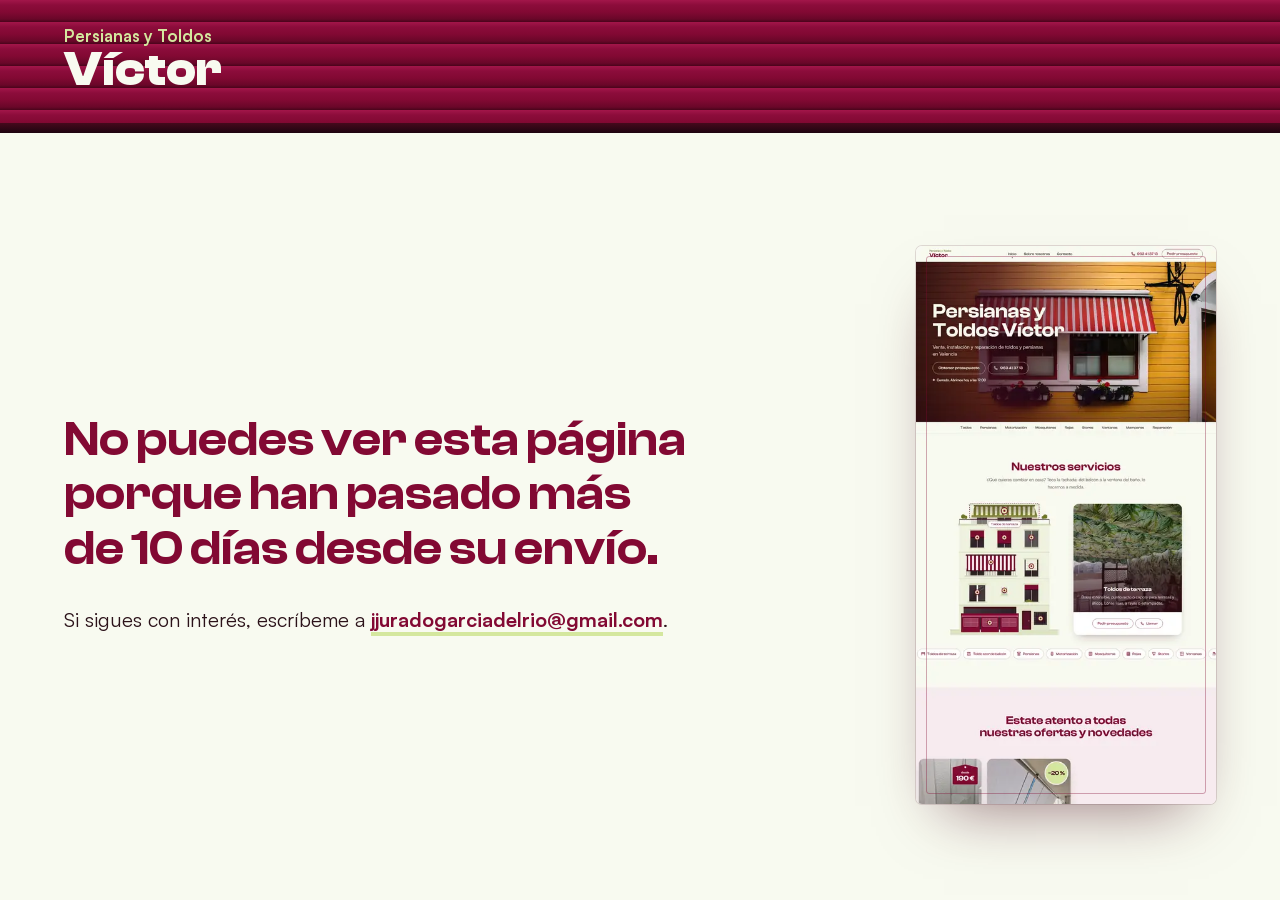
==== commit dffd13a2: "feat: ronda 3, servicios que pasan solos y fuera reparación - Nuestros servicios: las fichas pasan s" ====
--- a/index.html
+++ b/index.html
@@ -51,8 +51,8 @@
 <link rel="preload" href="assets/fonts/clash-display-600.woff2" as="font" type="font/woff2" crossorigin>
 <link rel="preload" href="assets/fonts/satoshi-400.woff2" as="font" type="font/woff2" crossorigin>
 <link rel="preload" as="image" href="assets/img/hero-toldo-1440.webp" imagesrcset="assets/img/hero-toldo-960.webp 960w, assets/img/hero-toldo-1440.webp 1440w, assets/img/hero-toldo-1920.webp 1920w, assets/img/hero-toldo-2560.webp 2560w" imagesizes="100vw" fetchpriority="high">
-<link rel="stylesheet" href="assets/css/base.css?v=2">
-<link rel="stylesheet" href="assets/css/home.css?v=2">
+<link rel="stylesheet" href="assets/css/base.css?v=3">
+<link rel="stylesheet" href="assets/css/home.css?v=3">
 <script type="application/ld+json">
 {
   "@context": "https://schema.org",
@@ -180,12 +180,12 @@
         <li><a href="#servicios" data-ir="estores"><span>Stores</span></a></li>
         <li><a href="#servicios" data-ir="ventanas"><span>Ventanas</span></a></li>
         <li><a href="#servicios" data-ir="mamparas"><span>Mamparas</span></a></li>
-        <li><a href="#reparaciones"><span>Reparación</span></a></li>
+        <li><a href="#presupuesto" data-pedir="Reparación"><span>Reparación</span></a></li>
       </ul>
     </nav>
   </section>
 
-  <!-- 2 · NUESTROS SERVICIOS: la fachada ─────────────────────────────── -->
+  <!-- 2 · NUESTROS SERVICIOS: la fachada y sus fichas, que pasan solas ──── -->
   <section class="servicios" id="servicios" aria-labelledby="servicios-titulo">
     <div class="envoltura">
       <header class="cabeza">
@@ -194,7 +194,7 @@
       </header>
       <div class="fachada">
         <div class="fachada__lienzo" id="fachada">
-          <svg class="fachada__svg" viewBox="0 0 600 760" aria-hidden="true" focusable="false">
+          <svg class="fachada__svg" viewBox="0 34 600 726" aria-hidden="true" focusable="false">
             <defs>
               <pattern id="fz-lamas" width="10" height="7" patternUnits="userSpaceOnUse"><rect width="10" height="7" fill="#820933"/><rect y="5.6" width="10" height="1.4" fill="#560520"/><rect width="10" height=".9" fill="#A02150"/></pattern>
               <pattern id="fz-rayas" width="22" height="10" patternUnits="userSpaceOnUse"><rect width="22" height="10" fill="#F8FAF0"/><rect width="11" height="10" fill="#820933"/></pattern>
@@ -316,75 +316,110 @@
               <path d="M466 656h68M466 680h68" stroke="#2B1219" stroke-width="2.2"/>
             </g>
           </svg>
-          <div class="fachada__pins" aria-hidden="true">
-            <button type="button" tabindex="-1" class="pin" data-ir="toldos" aria-label="Toldos de terraza" style="--x:50%;--y:9.5%"><span class="pin__onda"></span><span class="pin__punto"></span></button>
-            <button type="button" tabindex="-1" class="pin" data-ir="persianas" aria-label="Persianas" style="--x:25%;--y:29%"><span class="pin__onda"></span><span class="pin__punto"></span></button>
-            <button type="button" tabindex="-1" class="pin" data-ir="motorizacion" aria-label="Motorización" style="--x:50%;--y:29%"><span class="pin__onda"></span><span class="pin__punto"></span></button>
-            <button type="button" tabindex="-1" class="pin" data-ir="mosquiteras" aria-label="Mosquiteras" style="--x:75%;--y:29%"><span class="pin__onda"></span><span class="pin__punto"></span></button>
-            <button type="button" tabindex="-1" class="pin" data-ir="stor" aria-label="Toldo stor de balcón" style="--x:37.5%;--y:47%"><span class="pin__onda"></span><span class="pin__punto"></span></button>
-            <button type="button" tabindex="-1" class="pin" data-ir="estores" aria-label="Estores" style="--x:75%;--y:50%"><span class="pin__onda"></span><span class="pin__punto"></span></button>
-            <button type="button" tabindex="-1" class="pin" data-ir="ventanas" aria-label="Ventanas" style="--x:25%;--y:69%"><span class="pin__onda"></span><span class="pin__punto"></span></button>
-            <button type="button" tabindex="-1" class="pin" data-ir="mamparas" aria-label="Mamparas" style="--x:50%;--y:67.5%"><span class="pin__onda"></span><span class="pin__punto"></span></button>
-            <button type="button" tabindex="-1" class="pin" data-ir="negocios" aria-label="Toldos para negocios" style="--x:36.5%;--y:91%"><span class="pin__onda"></span><span class="pin__punto"></span></button>
-            <button type="button" tabindex="-1" class="pin" data-ir="rejas" aria-label="Rejas" style="--x:83.5%;--y:88%"><span class="pin__onda"></span><span class="pin__punto"></span></button>
+          <div class="fachada__zonas" aria-hidden="true">
+            <button type="button" tabindex="-1" class="zona zona--abajo" data-ir="toldos" aria-label="Toldos de terraza" style="--x:18.67%;--y:0.28%;--w:62.67%;--h:11.02%;--px:50.00%;--py:45.00%"><span class="zona__marco"></span><span class="zona__nombre">Toldos de terraza</span><span class="pin"><span class="pin__onda"></span><span class="pin__punto"></span></span></button>
+            <button type="button" tabindex="-1" class="zona" data-ir="persianas" aria-label="Persianas" style="--x:17.33%;--y:18.73%;--w:15.33%;--h:15.70%;--px:50.00%;--py:43.86%"><span class="zona__marco"></span><span class="zona__nombre">Persianas</span><span class="pin"><span class="pin__onda"></span><span class="pin__punto"></span></span></button>
+            <button type="button" tabindex="-1" class="zona" data-ir="motorizacion" aria-label="Motorización" style="--x:42.33%;--y:18.73%;--w:15.33%;--h:15.70%;--px:50.00%;--py:43.86%"><span class="zona__marco"></span><span class="zona__nombre">Motorización</span><span class="pin"><span class="pin__onda"></span><span class="pin__punto"></span></span></button>
+            <button type="button" tabindex="-1" class="zona" data-ir="mosquiteras" aria-label="Mosquiteras" style="--x:67.33%;--y:18.73%;--w:15.33%;--h:15.70%;--px:50.00%;--py:43.86%"><span class="zona__marco"></span><span class="zona__nombre">Mosquiteras</span><span class="pin"><span class="pin__onda"></span><span class="pin__punto"></span></span></button>
+            <button type="button" tabindex="-1" class="zona" data-ir="stor" aria-label="Toldo stor de balcón" style="--x:13.67%;--y:38.02%;--w:48.00%;--h:18.18%;--px:49.65%;--py:35.61%"><span class="zona__marco"></span><span class="zona__nombre">Toldo stor de balcón</span><span class="pin"><span class="pin__onda"></span><span class="pin__punto"></span></span></button>
+            <button type="button" tabindex="-1" class="zona" data-ir="estores" aria-label="Stores" style="--x:67.33%;--y:40.77%;--w:15.33%;--h:15.70%;--px:50.00%;--py:43.86%"><span class="zona__marco"></span><span class="zona__nombre">Stores</span><span class="pin"><span class="pin__onda"></span><span class="pin__punto"></span></span></button>
+            <button type="button" tabindex="-1" class="zona" data-ir="ventanas" aria-label="Ventanas" style="--x:16.00%;--y:60.06%;--w:18.00%;--h:15.70%;--px:50.00%;--py:47.37%"><span class="zona__marco"></span><span class="zona__nombre">Ventanas</span><span class="pin"><span class="pin__onda"></span><span class="pin__punto"></span></span></button>
+            <button type="button" tabindex="-1" class="zona" data-ir="mamparas" aria-label="Mamparas" style="--x:44.33%;--y:61.71%;--w:11.33%;--h:9.09%;--px:50.00%;--py:46.97%"><span class="zona__marco"></span><span class="zona__nombre">Mamparas</span><span class="pin"><span class="pin__onda"></span><span class="pin__punto"></span></span></button>
+            <button type="button" tabindex="-1" class="zona" data-ir="negocios" aria-label="Toldos para negocios" style="--x:9.33%;--y:77.69%;--w:54.67%;--h:20.66%;--px:49.70%;--py:62.67%"><span class="zona__marco"></span><span class="zona__nombre">Toldos para negocios</span><span class="pin"><span class="pin__onda"></span><span class="pin__punto"></span></span></button>
+            <button type="button" tabindex="-1" class="zona" data-ir="rejas" aria-label="Rejas" style="--x:76.33%;--y:81.82%;--w:14.00%;--h:11.29%;--px:51.19%;--py:50.00%"><span class="zona__marco"></span><span class="zona__nombre">Rejas</span><span class="pin"><span class="pin__onda"></span><span class="pin__punto"></span></span></button>
           </div>
         </div>
         <div class="ficha-caja">
-          <article class="ficha ficha--inicio" id="p-inicio">
-            <span class="ficha__mano" aria-hidden="true"><svg class="ico"><use href="#i-mano"/></svg></span>
-            <p class="ficha__aviso">Elige un punto de la fachada o un servicio de la cinta y te contamos cómo lo hacemos.</p>
-            <div class="ficha__botones"><a class="boton" href="#presupuesto"><span>Obtener presupuesto</span></a></div>
-          </article>
-          <article class="ficha" id="p-toldos" role="tabpanel" aria-labelledby="t-toldos" tabindex="0">
-              <figure class="ficha__foto"><img data-foto loading="lazy" src="assets/img/toldo-estampado-480.webp" srcset="assets/img/toldo-estampado-480.webp 480w, assets/img/toldo-estampado-720.webp 720w" sizes="(min-width: 1000px) 200px, 34vw" width="480" height="480" alt="Toldo plegable con lona estampada de hojas en un ático"></figure>
+          <article class="ficha" id="p-toldos" role="tabpanel" aria-labelledby="t-toldos" data-servicio="toldos">
+            <div class="ficha__foto"><img data-foto src="assets/img/toldo-estampado-720.webp" srcset="assets/img/toldo-estampado-480.webp 480w, assets/img/toldo-estampado-720.webp 720w, assets/img/toldo-estampado-960.webp 960w" sizes="(min-width: 1000px) 520px, (min-width: 600px) 520px, calc(100vw - 40px)" width="720" height="720" alt="Toldo plegable con lona estampada de hojas en un ático"><span class="foto-sol" aria-hidden="true"></span>
               <div class="ficha__texto"><h3>Toldos de terraza</h3><p>Brazo extensible, punto recto o capota para terrazas y áticos. Lonas lisas, a rayas o estampadas.</p></div>
-              <div class="ficha__botones"><a class="boton boton--peq" href="#presupuesto" data-pedir="Toldo"><span>Pedir presupuesto de toldo</span></a><a class="boton boton--peq" href="tel:+34963413713"><svg class="ico" aria-hidden="true"><use href="#i-tel"/></svg><span>Llamar</span></a></div>
-            </article>
-            <article class="ficha" id="p-stor" role="tabpanel" aria-labelledby="t-stor" tabindex="0">
-              <figure class="ficha__foto"><img data-foto loading="lazy" src="assets/img/stor-balcon-480.webp" srcset="assets/img/stor-balcon-480.webp 480w, assets/img/stor-balcon-720.webp 720w" sizes="(min-width: 1000px) 200px, 34vw" width="480" height="480" alt="Toldo stor instalado en un balcón"></figure>
+            </div>
+            <div class="ficha__pie">
+              <div class="ficha__botones"><a class="boton boton--peq" href="#presupuesto" data-pedir="Toldo"><span>Pedir presupuesto</span></a><a class="boton boton--peq" href="tel:+34963413713"><svg class="ico" aria-hidden="true"><use href="#i-tel"/></svg><span>Llamar</span></a></div>
+              <span class="ficha__progreso" aria-hidden="true"><i></i></span>
+            </div>
+          </article>
+          <article class="ficha" id="p-stor" role="tabpanel" aria-labelledby="t-stor" data-servicio="stor">
+            <div class="ficha__foto"><img data-foto loading="lazy" src="assets/img/stor-balcon-720.webp" srcset="assets/img/stor-balcon-480.webp 480w, assets/img/stor-balcon-720.webp 720w, assets/img/stor-balcon-960.webp 960w" sizes="(min-width: 1000px) 520px, (min-width: 600px) 520px, calc(100vw - 40px)" width="720" height="720" alt="Toldo stor instalado en un balcón"><span class="foto-sol" aria-hidden="true"></span>
               <div class="ficha__texto"><h3>Toldo stor de balcón</h3><p>El toldo de los balcones de Valencia: baja por delante de la barandilla y se sujeta a ella. Con manivela o con motor.</p></div>
-              <div class="ficha__botones"><a class="boton boton--peq" href="#presupuesto" data-pedir="Toldo"><span>Pedir presupuesto de stor</span></a><a class="boton boton--peq" href="tel:+34963413713"><svg class="ico" aria-hidden="true"><use href="#i-tel"/></svg><span>Llamar</span></a></div>
-            </article>
-            <article class="ficha" id="p-persianas" role="tabpanel" aria-labelledby="t-persianas" tabindex="0">
-              <figure class="ficha__foto"><img data-foto loading="lazy" src="assets/img/ventana-persiana-480.webp" srcset="assets/img/ventana-persiana-480.webp 480w, assets/img/ventana-persiana-720.webp 720w" sizes="(min-width: 1000px) 200px, 34vw" width="480" height="480" alt="Persiana con su cajón en una ventana de aluminio recién instalada"></figure>
+            </div>
+            <div class="ficha__pie">
+              <div class="ficha__botones"><a class="boton boton--peq" href="#presupuesto" data-pedir="Toldo stor"><span>Pedir presupuesto</span></a><a class="boton boton--peq" href="tel:+34963413713"><svg class="ico" aria-hidden="true"><use href="#i-tel"/></svg><span>Llamar</span></a></div>
+              <span class="ficha__progreso" aria-hidden="true"><i></i></span>
+            </div>
+          </article>
+          <article class="ficha" id="p-persianas" role="tabpanel" aria-labelledby="t-persianas" data-servicio="persianas">
+            <div class="ficha__foto"><img data-foto loading="lazy" src="assets/img/ventana-persiana-720.webp" srcset="assets/img/ventana-persiana-480.webp 480w, assets/img/ventana-persiana-720.webp 720w, assets/img/ventana-persiana-960.webp 960w" sizes="(min-width: 1000px) 520px, (min-width: 600px) 520px, calc(100vw - 40px)" width="720" height="720" alt="Persiana con su cajón en una ventana de aluminio recién instalada"><span class="foto-sol" aria-hidden="true"></span>
               <div class="ficha__texto"><h3>Persianas</h3><p>De aluminio, PVC o seguridad. Nuevas, o cambiamos lamas, cinta y eje de la que ya tienes.</p></div>
-              <div class="ficha__botones"><a class="boton boton--peq" href="#presupuesto" data-pedir="Persiana"><span>Pedir presupuesto de persiana</span></a><a class="boton boton--peq" href="#reparaciones"><svg class="ico" aria-hidden="true"><use href="#i-llave"/></svg><span>Está rota</span></a></div>
-            </article>
-            <article class="ficha" id="p-motorizacion" role="tabpanel" aria-labelledby="t-motorizacion" tabindex="0">
-              <div class="ficha__icono"><svg class="ico" aria-hidden="true"><use href="#i-mando"/></svg></div>
-              <div class="ficha__texto"><h3>Motorización</h3><p>Sube y baja persianas y toldos con un pulsador o un mando. También los que ya tienes: como la persiana de arriba.</p></div>
-              <div class="ficha__botones"><a class="boton boton--peq" href="#presupuesto" data-pedir="Motorización"><span>Pedir presupuesto de motor</span></a><a class="boton boton--peq" href="tel:+34963413713"><svg class="ico" aria-hidden="true"><use href="#i-tel"/></svg><span>Llamar</span></a></div>
-            </article>
-            <article class="ficha" id="p-mosquiteras" role="tabpanel" aria-labelledby="t-mosquiteras" tabindex="0">
-              <div class="ficha__icono"><svg class="ico" aria-hidden="true"><use href="#i-red"/></svg></div>
+            </div>
+            <div class="ficha__pie">
+              <div class="ficha__botones"><a class="boton boton--peq" href="#presupuesto" data-pedir="Persiana"><span>Pedir presupuesto</span></a><a class="boton boton--peq" href="tel:+34963413713"><svg class="ico" aria-hidden="true"><use href="#i-tel"/></svg><span>Llamar</span></a></div>
+              <span class="ficha__progreso" aria-hidden="true"><i></i></span>
+            </div>
+          </article>
+          <article class="ficha" id="p-motorizacion" role="tabpanel" aria-labelledby="t-motorizacion" data-servicio="motorizacion">
+            <div class="ficha__foto"><img data-foto loading="lazy" src="assets/img/motorizacion-720.webp" srcset="assets/img/motorizacion-480.webp 480w, assets/img/motorizacion-720.webp 720w, assets/img/motorizacion-960.webp 960w" sizes="(min-width: 1000px) 520px, (min-width: 600px) 520px, calc(100vw - 40px)" width="720" height="720" alt="Mano con el mando a distancia de una persiana motorizada"><span class="foto-sol" aria-hidden="true"></span>
+              <div class="ficha__texto"><h3>Motorización</h3><p>Sube y baja persianas y toldos con un pulsador o un mando. También los que ya tienes.</p></div>
+            </div>
+            <div class="ficha__pie">
+              <div class="ficha__botones"><a class="boton boton--peq" href="#presupuesto" data-pedir="Motorización"><span>Pedir presupuesto</span></a><a class="boton boton--peq" href="tel:+34963413713"><svg class="ico" aria-hidden="true"><use href="#i-tel"/></svg><span>Llamar</span></a></div>
+              <span class="ficha__progreso" aria-hidden="true"><i></i></span>
+            </div>
+          </article>
+          <article class="ficha" id="p-mosquiteras" role="tabpanel" aria-labelledby="t-mosquiteras" data-servicio="mosquiteras">
+            <div class="ficha__foto"><img data-foto loading="lazy" src="assets/img/mosquitera-720.webp" srcset="assets/img/mosquitera-480.webp 480w, assets/img/mosquitera-720.webp 720w, assets/img/mosquitera-960.webp 960w" sizes="(min-width: 1000px) 520px, (min-width: 600px) 520px, calc(100vw - 40px)" width="720" height="720" alt="Atardecer visto a través de la malla de una mosquitera"><span class="foto-sol" aria-hidden="true"></span>
               <div class="ficha__texto"><h3>Mosquiteras</h3><p>Enrollables, correderas o fijas, a la medida de cada ventana. Te enseñamos las mallas en la tienda.</p></div>
-              <div class="ficha__botones"><a class="boton boton--peq" href="#presupuesto" data-pedir="Mosquitera"><span>Pedir presupuesto de mosquitera</span></a><a class="boton boton--peq" href="tel:+34963413713"><svg class="ico" aria-hidden="true"><use href="#i-tel"/></svg><span>Llamar</span></a></div>
-            </article>
-            <article class="ficha" id="p-rejas" role="tabpanel" aria-labelledby="t-rejas" tabindex="0">
-              <div class="ficha__icono"><svg class="ico" aria-hidden="true"><use href="#i-reja"/></svg></div>
+            </div>
+            <div class="ficha__pie">
+              <div class="ficha__botones"><a class="boton boton--peq" href="#presupuesto" data-pedir="Mosquitera"><span>Pedir presupuesto</span></a><a class="boton boton--peq" href="tel:+34963413713"><svg class="ico" aria-hidden="true"><use href="#i-tel"/></svg><span>Llamar</span></a></div>
+              <span class="ficha__progreso" aria-hidden="true"><i></i></span>
+            </div>
+          </article>
+          <article class="ficha" id="p-rejas" role="tabpanel" aria-labelledby="t-rejas" data-servicio="rejas">
+            <div class="ficha__foto"><img data-foto loading="lazy" src="assets/img/reja-720.webp" srcset="assets/img/reja-480.webp 480w, assets/img/reja-720.webp 720w, assets/img/reja-960.webp 960w" sizes="(min-width: 1000px) 520px, (min-width: 600px) 520px, calc(100vw - 40px)" width="720" height="720" alt="Ventana con reja de hierro y una jardinera con geranios"><span class="foto-sol" aria-hidden="true"></span>
               <div class="ficha__texto"><h3>Rejas</h3><p>Para ventanas y balcones a pie de calle, fijas o abatibles, a la medida del hueco.</p></div>
-              <div class="ficha__botones"><a class="boton boton--peq" href="#presupuesto" data-pedir="Reja"><span>Pedir presupuesto de reja</span></a><a class="boton boton--peq" href="tel:+34963413713"><svg class="ico" aria-hidden="true"><use href="#i-tel"/></svg><span>Llamar</span></a></div>
-            </article>
-            <article class="ficha" id="p-estores" role="tabpanel" aria-labelledby="t-estores" tabindex="0">
-              <figure class="ficha__foto ficha__foto--apaisada"><img data-foto loading="lazy" src="assets/img/veneciana-460.webp" width="460" height="310" alt="Persiana veneciana en una ventana, con la mano que la ajusta"></figure>
+            </div>
+            <div class="ficha__pie">
+              <div class="ficha__botones"><a class="boton boton--peq" href="#presupuesto" data-pedir="Reja"><span>Pedir presupuesto</span></a><a class="boton boton--peq" href="tel:+34963413713"><svg class="ico" aria-hidden="true"><use href="#i-tel"/></svg><span>Llamar</span></a></div>
+              <span class="ficha__progreso" aria-hidden="true"><i></i></span>
+            </div>
+          </article>
+          <article class="ficha" id="p-estores" role="tabpanel" aria-labelledby="t-estores" data-servicio="estores">
+            <div class="ficha__foto"><img data-foto loading="lazy" src="assets/img/stores-720.webp" srcset="assets/img/stores-480.webp 480w, assets/img/stores-720.webp 720w, assets/img/stores-960.webp 960w" sizes="(min-width: 1000px) 520px, (min-width: 600px) 520px, calc(100vw - 40px)" width="720" height="720" alt="Stores enrollables en las ventanas de un balcón"><span class="foto-sol" aria-hidden="true"></span>
               <div class="ficha__texto"><h3>Stores</h3><p>Enrollables, plisados o de paquete, y venecianas para dentro de casa.</p></div>
-              <div class="ficha__botones"><a class="boton boton--peq" href="#presupuesto" data-pedir="Estor"><span>Pedir presupuesto de estor</span></a><a class="boton boton--peq" href="tel:+34963413713"><svg class="ico" aria-hidden="true"><use href="#i-tel"/></svg><span>Llamar</span></a></div>
-            </article>
-            <article class="ficha" id="p-ventanas" role="tabpanel" aria-labelledby="t-ventanas" tabindex="0">
-              <figure class="ficha__foto"><img data-foto loading="lazy" src="assets/img/ventana-persiana-480.webp" srcset="assets/img/ventana-persiana-480.webp 480w, assets/img/ventana-persiana-720.webp 720w" sizes="(min-width: 1000px) 200px, 34vw" width="480" height="480" alt="Ventana corredera de aluminio blanco recién instalada"></figure>
+            </div>
+            <div class="ficha__pie">
+              <div class="ficha__botones"><a class="boton boton--peq" href="#presupuesto" data-pedir="Stor"><span>Pedir presupuesto</span></a><a class="boton boton--peq" href="tel:+34963413713"><svg class="ico" aria-hidden="true"><use href="#i-tel"/></svg><span>Llamar</span></a></div>
+              <span class="ficha__progreso" aria-hidden="true"><i></i></span>
+            </div>
+          </article>
+          <article class="ficha" id="p-ventanas" role="tabpanel" aria-labelledby="t-ventanas" data-servicio="ventanas">
+            <div class="ficha__foto"><img data-foto loading="lazy" src="assets/img/ventana-corredera-720.webp" srcset="assets/img/ventana-corredera-480.webp 480w, assets/img/ventana-corredera-720.webp 720w, assets/img/ventana-corredera-960.webp 960w" sizes="(min-width: 1000px) 520px, (min-width: 600px) 520px, calc(100vw - 40px)" width="720" height="720" alt="Ventana corredera de aluminio con vistas a los árboles"><span class="foto-sol" aria-hidden="true"></span>
               <div class="ficha__texto"><h3>Ventanas</h3><p>De aluminio y PVC, con su persiana y su mosquitera, montadas a la medida del hueco.</p></div>
-              <div class="ficha__botones"><a class="boton boton--peq" href="#presupuesto" data-pedir="Ventana"><span>Pedir presupuesto de ventana</span></a><a class="boton boton--peq" href="tel:+34963413713"><svg class="ico" aria-hidden="true"><use href="#i-tel"/></svg><span>Llamar</span></a></div>
-            </article>
-            <article class="ficha" id="p-mamparas" role="tabpanel" aria-labelledby="t-mamparas" tabindex="0">
-              <figure class="ficha__foto"><img data-foto loading="lazy" src="assets/img/mampara-480.webp" srcset="assets/img/mampara-480.webp 480w, assets/img/mampara-720.webp 720w" sizes="(min-width: 1000px) 200px, 34vw" width="480" height="480" alt="Mampara fija de cristal templado en un plato de ducha"></figure>
+            </div>
+            <div class="ficha__pie">
+              <div class="ficha__botones"><a class="boton boton--peq" href="#presupuesto" data-pedir="Ventana"><span>Pedir presupuesto</span></a><a class="boton boton--peq" href="tel:+34963413713"><svg class="ico" aria-hidden="true"><use href="#i-tel"/></svg><span>Llamar</span></a></div>
+              <span class="ficha__progreso" aria-hidden="true"><i></i></span>
+            </div>
+          </article>
+          <article class="ficha" id="p-mamparas" role="tabpanel" aria-labelledby="t-mamparas" data-servicio="mamparas">
+            <div class="ficha__foto"><img data-foto loading="lazy" src="assets/img/mampara-720.webp" srcset="assets/img/mampara-480.webp 480w, assets/img/mampara-720.webp 720w, assets/img/mampara-960.webp 960w" sizes="(min-width: 1000px) 520px, (min-width: 600px) 520px, calc(100vw - 40px)" width="720" height="720" alt="Mampara fija de cristal templado en un plato de ducha"><span class="foto-sol" aria-hidden="true"></span>
               <div class="ficha__texto"><h3>Mamparas</h3><p>De ducha y bañera, en cristal templado. La fija de ducha, desde 190&nbsp;€ en 48&nbsp;horas.</p></div>
-              <div class="ficha__botones"><a class="boton boton--peq" href="#presupuesto" data-pedir="Mampara"><span>Pedir presupuesto de mampara</span></a><a class="boton boton--peq" href="#ofertas"><svg class="ico" aria-hidden="true"><use href="#i-euro"/></svg><span>Ver la oferta</span></a></div>
-            </article>
-            <article class="ficha" id="p-negocios" role="tabpanel" aria-labelledby="t-negocios" tabindex="0">
-              <figure class="ficha__foto"><img data-foto loading="lazy" src="assets/img/cerramiento-bar-480.webp" srcset="assets/img/cerramiento-bar-480.webp 480w, assets/img/cerramiento-bar-720.webp 720w" sizes="(min-width: 1000px) 200px, 34vw" width="480" height="480" alt="Cerramiento granate con ventanas para la terraza de un bar"></figure>
+            </div>
+            <div class="ficha__pie">
+              <div class="ficha__botones"><a class="boton boton--peq" href="#presupuesto" data-pedir="Mampara"><span>Pedir presupuesto</span></a><a class="boton boton--peq" href="tel:+34963413713"><svg class="ico" aria-hidden="true"><use href="#i-tel"/></svg><span>Llamar</span></a></div>
+              <span class="ficha__progreso" aria-hidden="true"><i></i></span>
+            </div>
+          </article>
+          <article class="ficha" id="p-negocios" role="tabpanel" aria-labelledby="t-negocios" data-servicio="negocios">
+            <div class="ficha__foto"><img data-foto loading="lazy" src="assets/img/cerramiento-bar-720.webp" srcset="assets/img/cerramiento-bar-480.webp 480w, assets/img/cerramiento-bar-720.webp 720w, assets/img/cerramiento-bar-960.webp 960w" sizes="(min-width: 1000px) 520px, (min-width: 600px) 520px, calc(100vw - 40px)" width="720" height="720" alt="Cerramiento granate con ventanas para la terraza de un bar"><span class="foto-sol" aria-hidden="true"></span>
               <div class="ficha__texto"><h3>Toldos para negocios</h3><p>Toldos y cerramientos para terrazas de bares y restaurantes, con ventanas de cristal y en el color de tu local.</p></div>
-              <div class="ficha__botones"><a class="boton boton--peq" href="#presupuesto" data-pedir="Toldo" data-donde="Negocio"><span>Pedir presupuesto para mi local</span></a><a class="boton boton--peq" href="tel:+34963413713"><svg class="ico" aria-hidden="true"><use href="#i-tel"/></svg><span>Llamar</span></a></div>
-            </article>
+            </div>
+            <div class="ficha__pie">
+              <div class="ficha__botones"><a class="boton boton--peq" href="#presupuesto" data-pedir="Toldo para mi negocio"><span>Pedir presupuesto</span></a><a class="boton boton--peq" href="tel:+34963413713"><svg class="ico" aria-hidden="true"><use href="#i-tel"/></svg><span>Llamar</span></a></div>
+              <span class="ficha__progreso" aria-hidden="true"><i></i></span>
+            </div>
+          </article>
         </div>
       </div>
     </div>
@@ -404,103 +439,7 @@
     </div>
   </section>
 
-  <!-- 3 · ¿SE TE HA ROTO LA PERSIANA? ────────────────────────────────── -->
-  <section class="reparar" id="reparaciones" aria-labelledby="reparar-titulo">
-    <div class="envoltura">
-      <header class="cabeza">
-        <h2 class="titulo" id="reparar-titulo">¿Se te ha roto la persiana?</h2>
-        <p>Dinos qué le pasa y te señalamos la pieza. Reparamos persianas y toldos, también los que no instalamos nosotros.</p>
-      </header>
-      <div class="taller" role="radiogroup" aria-label="¿Qué le pasa a tu persiana?">
-        <div class="taller__col">
-          <button type="button" class="averia" role="radio" aria-checked="false" data-averia="cinta"><span class="averia__ico" aria-hidden="true"><svg class="ico"><use href="#i-cinta"/></svg></span><span class="averia__txt">Se ha roto la cinta</span></button>
-          <button type="button" class="averia" role="radio" aria-checked="false" data-averia="atascada"><span class="averia__ico" aria-hidden="true"><svg class="ico"><use href="#i-atasco"/></svg></span><span class="averia__txt">No sube o no baja</span></button>
-          <button type="button" class="averia" role="radio" aria-checked="false" data-averia="caida"><span class="averia__ico" aria-hidden="true"><svg class="ico"><use href="#i-caida"/></svg></span><span class="averia__txt">Se ha caído dentro del cajón</span></button>
-        </div>
-        <figure class="taller__persiana">
-          <svg class="anatomia" id="anatomia" viewBox="0 0 440 500" role="img" aria-labelledby="anatomia-titulo">
-            <title id="anatomia-titulo">Una persiana por dentro: cajón, eje, polea, motor, cinta, recogedor, guías y lamas</title>
-            <defs>
-              <pattern id="an-lamas" width="10" height="20" patternUnits="userSpaceOnUse"><rect width="10" height="20" fill="#FFFFFF"/><rect width="10" height="3" fill="#FBF6F7"/><rect y="15" width="10" height="5" fill="#EAD9DE"/><rect y="19" width="10" height="1" fill="#C9A6B2"/></pattern>
-              <pattern id="an-rollo" width="8" height="7" patternUnits="userSpaceOnUse"><rect width="8" height="7" fill="#FFFFFF"/><rect y="5" width="8" height="2" fill="#E3CCD3"/></pattern>
-              <linearGradient id="an-cielo" x1="0" y1="0" x2="0" y2="1"><stop offset="0" stop-color="#E7EFCF"/><stop offset="1" stop-color="#F7F9EE"/></linearGradient>
-              <linearGradient id="an-cajon" x1="0" y1="0" x2="0" y2="1"><stop offset="0" stop-color="#A8496A"/><stop offset="1" stop-color="#820933"/></linearGradient>
-              <linearGradient id="an-guia" x1="0" y1="0" x2="1" y2="0"><stop offset="0" stop-color="#D9BCC6"/><stop offset=".5" stop-color="#F3E6EA"/><stop offset="1" stop-color="#D9BCC6"/></linearGradient>
-              <clipPath id="an-hueco"><rect x="112" y="122" width="256" height="330"/></clipPath>
-            </defs>
-            <!-- marco y cristal -->
-            <rect x="100" y="114" width="280" height="346" rx="8" fill="#EBDCE1"/>
-            <rect x="112" y="122" width="256" height="330" fill="url(#an-cielo)"/>
-            <path d="M240 122v330" stroke="#DCC7CE" stroke-width="3"/>
-            <path d="M150 300l60-60M180 330l80-80" stroke="#FFFFFF" stroke-width="6" stroke-linecap="round" opacity=".6"/>
-            <!-- paño de lamas -->
-            <g clip-path="url(#an-hueco)">
-              <g class="an-pano">
-                <rect x="112" y="122" width="256" height="200" fill="url(#an-lamas)"/>
-                <g class="an-lama-rota"><rect x="112" y="202" width="256" height="20" fill="#FFFFFF"/><rect x="112" y="217" width="256" height="5" fill="#EAD9DE"/></g>
-                <rect x="112" y="318" width="256" height="12" rx="2" fill="#C9A6B2"/>
-                <rect x="112" y="328" width="256" height="3" fill="#820933"/>
-              </g>
-            </g>
-            <!-- guías -->
-            <rect x="104" y="122" width="10" height="330" rx="3" fill="url(#an-guia)"/>
-            <rect x="366" y="122" width="10" height="330" rx="3" fill="url(#an-guia)"/>
-            <!-- alféizar -->
-            <rect x="86" y="456" width="308" height="14" rx="5" fill="#E2CDD4"/>
-            <!-- cajón abierto -->
-            <rect x="90" y="26" width="300" height="94" rx="14" fill="url(#an-cajon)"/>
-            <rect x="100" y="36" width="280" height="74" rx="10" fill="#5A0A26" opacity=".45"/>
-            <g class="an-eje"><rect x="136" y="44" width="220" height="58" rx="29" fill="url(#an-rollo)"/><rect x="118" y="68" width="250" height="10" rx="5" fill="#EBDCE1"/></g>
-            <g class="an-motor"><rect x="300" y="63" width="72" height="20" rx="10" fill="#2B1219"/><circle cx="362" cy="73" r="3.5" fill="#D4E79E"/></g>
-            <g class="an-polea"><circle cx="112" cy="73" r="20" fill="none" stroke="#F6EBEE" stroke-width="5"/><circle cx="112" cy="73" r="5" fill="#F6EBEE"/><path d="M112 55v36M94 73h36" stroke="#F6EBEE" stroke-width="2" opacity=".6"/></g>
-            <!-- cinta y recogedor -->
-            <g class="an-cinta">
-              <rect class="an-cinta__alta" x="88" y="84" width="7" height="160" rx="2" fill="#B98797"/>
-              <rect class="an-cinta__baja" x="88" y="252" width="7" height="104" rx="2" fill="#B98797"/>
-            </g>
-            <rect x="72" y="350" width="40" height="66" rx="9" fill="#820933"/>
-            <rect x="82" y="362" width="20" height="8" rx="3" fill="#F6EBEE"/>
-            <!-- ruido -->
-            <g class="an-ruido" stroke="#820933" stroke-width="3" fill="none" stroke-linecap="round">
-              <path d="M392 240q9 12 0 24M404 232q16 20 0 40"/><path d="M88 196q-9 12 0 24M76 188q-16 20 0 40"/>
-            </g>
-            <!-- resaltes: se encienden con la avería -->
-            <g class="an-h" fill="none" stroke="#820933" stroke-width="3" stroke-linejoin="round">
-              <rect class="an-h--cinta" x="80" y="80" width="23" height="282" rx="11"/>
-              <rect class="an-h--eje" x="128" y="38" width="236" height="70" rx="35"/>
-              <rect class="an-h--caida" x="106" y="118" width="268" height="218" rx="8"/>
-              <rect class="an-h--lamas" x="106" y="196" width="268" height="32" rx="8"/>
-              <rect class="an-h--motor" x="292" y="55" width="88" height="36" rx="18"/>
-              <path class="an-h--guias" d="M98 118h22v338H98zM360 118h22v338h-22z"/>
-            </g>
-            <!-- rótulos: solo se ve el de la pieza elegida -->
-            <g class="an-rotulos">
-              <g data-r="cinta"><rect x="6" y="276" width="70" height="30" rx="15"/><text x="41" y="296">Cinta</text></g>
-              <g data-r="eje"><rect x="170" y="-2" width="100" height="30" rx="15"/><text x="220" y="18">Eje</text></g>
-              <g data-r="caida"><rect x="170" y="-2" width="100" height="30" rx="15"/><text x="220" y="18">Eje y paño</text></g>
-              <g data-r="lamas"><rect x="370" y="196" width="68" height="30" rx="15"/><text x="404" y="216">Lamas</text></g>
-              <g data-r="motor"><rect x="300" y="-2" width="80" height="30" rx="15"/><text x="340" y="18">Motor</text></g>
-              <g data-r="guias"><rect x="374" y="282" width="62" height="30" rx="15"/><text x="405" y="302">Guías</text></g>
-            </g>
-          </svg>
-        </figure>
-        <div class="taller__col">
-          <button type="button" class="averia" role="radio" aria-checked="false" data-averia="lamas"><span class="averia__ico" aria-hidden="true"><svg class="ico"><use href="#i-lamas-rotas"/></svg></span><span class="averia__txt">Lamas rotas o torcidas</span></button>
-          <button type="button" class="averia" role="radio" aria-checked="false" data-averia="motor"><span class="averia__ico" aria-hidden="true"><svg class="ico"><use href="#i-motor"/></svg></span><span class="averia__txt">El motor no responde</span></button>
-          <button type="button" class="averia" role="radio" aria-checked="false" data-averia="dura"><span class="averia__ico" aria-hidden="true"><svg class="ico"><use href="#i-ruido"/></svg></span><span class="averia__txt">Va dura o hace ruido</span></button>
-        </div>
-      </div>
-      <div class="diagnostico" aria-live="polite">
-        <p class="diagnostico__txt" data-diagnostico>Elige lo que le pasa y la persiana te enseña la pieza. Toldos también: lonas, brazos, manivelas y motores.</p>
-        <div class="diagnostico__botones">
-          <a class="boton" href="tel:+34963413713"><svg class="ico" aria-hidden="true"><use href="#i-tel"/></svg><span>Llamar para una reparación</span></a>
-          <a class="boton" href="#presupuesto" data-pedir="Reparación de persiana"><span>Pedir visita</span></a>
-        </div>
-      </div>
-    </div>
-  </section>
-
-  <!-- 4 · OFERTAS ──────────────────────────────────────────────────── -->
+  <!-- 3 · OFERTAS ──────────────────────────────────────────────────── -->
   <section class="ofertas" id="ofertas" aria-labelledby="ofertas-titulo">
     <div class="envoltura">
       <header class="cabeza">
@@ -531,7 +470,7 @@
     </div>
   </section>
 
-  <!-- 5 · MÁS DE 60 AÑOS DE EXPERIENCIA ──────────────────────────────── -->
+  <!-- 4 · MÁS DE 60 AÑOS DE EXPERIENCIA ──────────────────────────────── -->
   <section class="experiencia" id="experiencia" aria-labelledby="experiencia-titulo">
     <div class="envoltura">
       <header class="cabeza">
@@ -568,7 +507,7 @@
     </div>
   </section>
 
-  <!-- 6 · NUESTRO TRABAJO ──────────────────────────────────────────── -->
+  <!-- 5 · NUESTRO TRABAJO ──────────────────────────────────────────── -->
   <section class="trabajos" id="trabajos" aria-labelledby="trabajos-titulo">
     <div class="envoltura">
       <header class="cabeza">
@@ -590,7 +529,7 @@
     </div>
   </section>
 
-  <!-- 7 · QUE OPINA LA GENTE DE NOSOTROS ──────────────────────────────── -->
+  <!-- 6 · QUE OPINA LA GENTE DE NOSOTROS ──────────────────────────────── -->
   <section class="opiniones" id="opiniones" aria-labelledby="opiniones-titulo">
     <div class="envoltura">
       <header class="cabeza">
@@ -616,7 +555,7 @@
     </div>
   </section>
 
-  <!-- 8 · TE ASESORAMOS SIN COMPROMISO: presupuesto y tienda ───────────── -->
+  <!-- 7 · TE ASESORAMOS SIN COMPROMISO: presupuesto y tienda ───────────── -->
   <section class="contacto" id="presupuesto" aria-labelledby="presupuesto-titulo">
     <div class="envoltura">
       <header class="cabeza">
@@ -672,7 +611,7 @@
     </div>
   </section>
 
-  <!-- 9 · PREGUNTAS FRECUENTES: lamas que giran ─────────────────────── -->
+  <!-- 8 · PREGUNTAS FRECUENTES: lamas que giran ─────────────────────── -->
   <section class="preguntas" id="preguntas" aria-labelledby="preguntas-titulo">
     <div class="envoltura">
       <header class="cabeza">
@@ -738,6 +677,6 @@
   </div>
 </dialog>
 
-<script src="assets/js/home.js?v=2" defer></script>
+<script src="assets/js/home.js?v=3" defer></script>
 </body>
 </html>
--- a/assets/css/home.css
+++ b/assets/css/home.css
@@ -1,5 +1,5 @@
 /* =====================================================================
-   Persianas y Toldos Víctor · home (ronda 2)
+   Persianas y Toldos Víctor · home (rondas 2 y 3)
    Solo se animan transform y opacity. «.anima» = con movimiento;
    «.quieto» (?ss o reducir movimiento) = nada se mueve y todo se ve.
    ===================================================================== */
@@ -82,23 +82,43 @@
   .hero__botones .boton--grande { --h: 48px; --z: 22.5px; font-size: 1rem; }
 }
 
-/* ── 2 · NUESTROS SERVICIOS: la fachada ──────────────────────────────── */
+/* ── 2 · NUESTROS SERVICIOS: la fachada y sus fichas, que pasan solas ─── */
 .servicios { padding-block: var(--seccion); background: var(--papel); overflow: hidden; }
-.fachada { display: grid; grid-template-columns: minmax(0, 1fr); gap: clamp(28px, 4vw, 64px); align-items: center; }
-.fachada__lienzo { position: relative; width: min(100%, 520px); aspect-ratio: 600 / 760; justify-self: center; }
+.servicios .envoltura { container-type: inline-size; }
+/* Fachada y ficha del mismo ancho (--fw) y la misma altura: la del edificio (600 × 726) */
+.fachada { --fw: min(100cqw, 520px); --alto: calc(var(--fw) * 726 / 600); display: grid; grid-template-columns: var(--fw); justify-content: center; gap: clamp(28px, 4vw, 64px); }
+.fachada__lienzo { position: relative; width: var(--fw); aspect-ratio: 600 / 726; }
 .fachada__svg { width: 100%; height: 100%; overflow: visible; }
-.fachada__pins { position: absolute; inset: 0; }
-.pin { position: absolute; left: var(--x); top: var(--y); width: 44px; height: 44px; margin: -22px 0 0 -22px; display: grid; place-items: center; }
+
+/* Zonas de la fachada: cada pieza se puede pulsar; bajo el cursor, marco y nombre */
+.fachada__zonas { position: absolute; inset: 0; }
+.zona { position: absolute; left: var(--x); top: var(--y); width: var(--w); height: var(--h); border-radius: 12px; cursor: pointer; }
+.zona__marco { position: absolute; inset: -5px; border-radius: 14px; border: 2px solid var(--granate); background: rgba(255, 255, 255, .16); box-shadow: 0 10px 26px -12px rgba(69, 9, 28, .55); opacity: 0; transform: scale(.9); transition: opacity .3s var(--sale), transform .55s var(--muelle); }
+.zona__nombre {
+  position: absolute; left: 50%; bottom: calc(100% + 12px); z-index: 3; padding: 7px 14px; border-radius: 999px; white-space: nowrap; pointer-events: none;
+  background: var(--blanco); color: var(--granate); box-shadow: 0 0 0 1.5px rgba(130, 9, 51, .35), var(--sombra-1);
+  font-family: var(--f-titulo); font-weight: 500; font-size: .95rem; line-height: 1; opacity: 0; transform: translate(-50%, 8px) scale(.9); transition: opacity .25s var(--sale), transform .5s var(--muelle);
+}
+/* La de arriba (el toldo del ático) lleva el nombre debajo, para no pisar el texto de la cabecera */
+.zona--abajo .zona__nombre { bottom: auto; top: calc(100% + 12px); transform: translate(-50%, -8px) scale(.9); }
+.zona .pin { position: absolute; left: var(--px); top: var(--py); width: 44px; height: 44px; margin: -22px 0 0 -22px; display: grid; place-items: center; }
 .pin__punto { position: relative; width: 20px; height: 20px; border-radius: 50%; background: var(--lima); box-shadow: 0 0 0 3px var(--granate), 0 6px 14px -4px rgba(69, 9, 28, .6); transition: transform .45s var(--muelle); }
 .pin__punto::after { content: ''; position: absolute; inset: 6px; border-radius: 50%; background: var(--granate); transition: transform .45s var(--muelle); }
 .pin__onda { position: absolute; width: 20px; height: 20px; border-radius: 50%; border: 2px solid var(--granate); opacity: 0; }
 .anima .pin__onda { animation: onda 3s var(--sale) infinite; animation-delay: calc(var(--n, 0) * .3s); }
 @keyframes onda { 0% { opacity: .7; transform: scale(1); } 60%, 100% { opacity: 0; transform: scale(2.3); } }
-.pin:hover .pin__punto { transform: scale(1.35); }
-.pin:active .pin__punto { transform: scale(1.1); }
-.pin.is-tour .pin__punto { transform: scale(1.3); }
-.pin.is-activo .pin__punto { background: var(--granate); box-shadow: 0 0 0 3px var(--lima), 0 6px 14px -4px rgba(69, 9, 28, .6); transform: scale(1.35); }
-.pin.is-activo .pin__punto::after { background: var(--lima); transform: scale(.8); }
+/* La pieza que enseña la ficha: marco discontinuo y su nombre en claro */
+.zona.is-actual .zona__marco { opacity: 1; transform: none; border-style: dashed; background: rgba(255, 255, 255, .08); box-shadow: none; }
+.zona.is-actual .zona__nombre { opacity: 1; transform: translate(-50%, 0); }
+.zona.is-actual .pin__punto { transform: scale(1.3); }
+/* Bajo el cursor: marco lleno, nombre en granate y el punto crece */
+.zona:hover .zona__marco, .zona:focus-visible .zona__marco { opacity: 1; transform: none; border-style: solid; background: rgba(255, 255, 255, .2); }
+.zona:hover .zona__nombre, .zona:focus-visible .zona__nombre { opacity: 1; transform: translate(-50%, 0); background: var(--granate); color: var(--blanco); box-shadow: var(--sombra-2); }
+.zona:hover .pin__punto { transform: scale(1.4); }
+.zona:active .zona__marco { transform: scale(.96); }
+.zona:active .pin__punto { transform: scale(1.1); }
+/* Con el cursor sobre otra pieza, la actual se apaga y conserva su punto */
+.fachada__zonas:hover .zona.is-actual:not(:hover) .zona__marco, .fachada__zonas:hover .zona.is-actual:not(:hover) .zona__nombre { opacity: 0; }
 .anima .fachada:not(.en-vista) .pin { opacity: 0; transform: scale(.4); }
 .anima .fachada .pin { transition: opacity .5s var(--sale), transform .6s var(--muelle); transition-delay: calc(var(--n, 0) * 60ms); }
 
@@ -147,31 +167,34 @@
 .fz-reja.juega .fz-reja__barra:nth-child(4) { animation-delay: .24s; } .fz-reja.juega .fz-reja__barra:nth-child(5) { animation-delay: .32s; }
 @keyframes fz-reja { 0% { transform: scaleY(0); } 100% { transform: none; } }
 
-/* Ficha del servicio: todo centrado */
-.ficha-caja { display: grid; width: min(100%, 520px); justify-self: center; }
-.ficha { grid-area: 1 / 1; display: grid; justify-items: center; text-align: center; gap: 16px; padding: clamp(24px, 3vw, 40px); border-radius: var(--r-l); background: var(--blanco); box-shadow: var(--sombra-2); }
-.js .ficha:not(.is-visible) { display: none; }
-.ficha.is-visible > * { animation: ficha .7s var(--sale) both; }
-.ficha.is-visible > :nth-child(2) { animation-delay: .06s; } .ficha.is-visible > :nth-child(3) { animation-delay: .12s; } .ficha.is-visible > :nth-child(4) { animation-delay: .18s; }
-@keyframes ficha { from { opacity: 0; transform: translateY(14px) scale(.98); } }
-.ficha__foto { position: relative; width: clamp(160px, 46vw, 240px); aspect-ratio: 1; border-radius: var(--r-m); overflow: hidden; box-shadow: var(--sombra-1); }
+/* Fichas: todas con foto y todas iguales (foto cuadrada + pie); en escritorio, tan altas como la fachada */
+.ficha-caja { position: relative; display: grid; width: var(--fw); perspective: 1600px; scroll-margin: calc(var(--cab) + 12px) 0 calc(var(--barra) + env(safe-area-inset-bottom, 0px) + 12px); }
+.ficha { display: flex; flex-direction: column; border-radius: var(--r-l); background: var(--blanco); box-shadow: var(--sombra-2); overflow: hidden; }
+/* Oculta: «visibility» sin transición; la que sale sigue visible (.sale) mientras gira y el script se la quita al acabar */
+.js .ficha { grid-area: 1 / 1; visibility: hidden; opacity: 0; transform: rotateY(-26deg) translateX(9%) scale(.93); transition: opacity .45s var(--sale), transform .9s var(--sale); }
+.js .ficha.sale { visibility: visible; transform: rotateY(26deg) translateX(-9%) scale(.93); }
+/* Fuera de la página las que no tocan: solo la visible, la que sale y la siguiente (que así ya tiene su foto cargada) */
+.js .ficha:not(.is-visible):not(.sale):not(.prepara) { display: none; }
+.js .ficha.is-visible { z-index: 1; visibility: visible; opacity: 1; transform: none; transition: opacity .55s var(--sale) .12s, transform 1s var(--sale) .12s; }
+.ficha__foto { position: relative; aspect-ratio: 1; overflow: hidden; background: var(--hoja); }
 .ficha__foto img { width: 100%; height: 100%; }
-.ficha__foto--apaisada { aspect-ratio: 460 / 310; width: clamp(200px, 56vw, 300px); }
-.ficha__icono { width: clamp(110px, 30vw, 150px); aspect-ratio: 1; display: grid; place-items: center; border-radius: 50%; background: var(--rosa); color: var(--granate); }
-.ficha__icono .ico { width: 46%; height: 46%; }
-.anima .ficha.is-visible .ficha__icono .ico { animation: icono-vivo 3.6s var(--sale) 1s infinite; }
-@keyframes icono-vivo { 0%, 70%, 100% { transform: none; } 78% { transform: rotate(-10deg) scale(1.08); } 86% { transform: rotate(8deg) scale(1.08); } 94% { transform: none; } }
-.ficha h3 { font-size: var(--t-h3); color: var(--granate); }
-.ficha__texto { display: grid; gap: 8px; justify-items: center; }
-.ficha p { color: var(--tinta-suave); line-height: 1.6; max-width: 30em; }
+.ficha__foto::after { content: ''; position: absolute; inset: 0; pointer-events: none; background: linear-gradient(180deg, rgba(36, 6, 16, 0) 40%, rgba(36, 6, 16, .5) 64%, rgba(36, 6, 16, .86) 100%); }
+.ficha__texto { position: absolute; inset: auto 0 0; z-index: 1; display: grid; justify-items: center; gap: 8px; padding: clamp(18px, 2.4vw, 28px) clamp(18px, 2.6vw, 32px); text-align: center; color: var(--papel); }
+.ficha h3 { font-size: var(--t-h3); line-height: 1.1; }
+.ficha p { max-width: 30em; color: rgba(248, 250, 240, .88); line-height: 1.55; }
+.anima .ficha.is-visible .ficha__texto > * { animation: sube .8s var(--sale) .35s both; }
+.anima .ficha.is-visible .ficha__texto > p { animation-delay: .45s; }
+.ficha__pie { position: relative; flex: 1 0 auto; display: grid; place-items: center; padding: 16px 18px; }
 .ficha__botones { display: flex; flex-wrap: wrap; justify-content: center; gap: 10px; }
-.ficha__botones .boton { white-space: normal; }
-.ficha--inicio { min-height: 300px; align-content: center; background: var(--hoja); box-shadow: none; }
-.ficha__mano { width: 74px; height: 74px; display: grid; place-items: center; border-radius: 50%; background: var(--blanco); color: var(--granate); box-shadow: var(--sombra-1); }
-.ficha__mano .ico { width: 36px; height: 36px; }
-.anima .ficha__mano .ico { animation: toque 2.2s var(--sale) infinite; }
-@keyframes toque { 0%, 100% { transform: none; } 35% { transform: translate(-4px, -6px) rotate(-10deg); } 55% { transform: translate(0, 2px) scale(.92); } 70% { transform: none; } }
-.ficha__aviso { font-family: var(--f-titulo); font-weight: 500; font-size: 1.22rem; line-height: 1.4; color: var(--tinta) !important; max-width: 22em; }
+@media (max-width: 599px) { .ficha__pie { padding: 14px 10px; } .ficha__botones { gap: 8px; } .ficha__botones .boton__cara { padding-inline: 1.15em; } }
+/* Barra que avanza mientras la ficha pasa sola; se para con el cursor encima */
+.ficha__progreso { position: absolute; inset: 0 0 auto; height: 3px; background: var(--rosa-2); opacity: 0; transition: opacity .3s var(--sale); }
+.ficha__progreso i { position: absolute; inset: 0; background: var(--granate); transform: scaleX(0); transform-origin: 0 50%; }
+.servicios.auto .ficha__progreso { opacity: 1; }
+.servicios.auto .fachada.en-vista .ficha.is-visible .ficha__progreso i { animation: progreso var(--paso, 5.2s) linear forwards; }
+.servicios.auto .fachada.en-vista:has(:focus-visible) .ficha.is-visible .ficha__progreso i { animation-play-state: paused; }
+@media (hover: hover) { .servicios.auto .fachada.en-vista:hover .ficha.is-visible .ficha__progreso i { animation-play-state: paused; } }
+@keyframes progreso { to { transform: none; } }
 
 /* La cinta de servicios, en movimiento constante bajo la casa */
 .cinta--servicios { margin-top: clamp(36px, 5vw, 60px); padding-block: 6px; }
@@ -193,92 +216,14 @@
 .productos:hover button[aria-selected='true']:not(:hover)::after { opacity: 1; }
 
 @media (min-width: 1000px) {
-  .fachada { grid-template-columns: minmax(0, 1fr) minmax(0, 1fr); }
-  .fachada__lienzo { width: min(100%, 520px, calc((100svh - var(--cab) - 140px) * 600 / 760)); }
-}
-
-/* ── 3 · ¿SE TE HA ROTO LA PERSIANA? ─────────────────────────────────── */
-.reparar { padding-block: var(--seccion); background: var(--rosa); }
-.taller { display: grid; grid-template-columns: repeat(2, minmax(0, 1fr)); gap: 12px; align-items: center; }
-.taller__persiana { grid-column: 1 / -1; order: -1; justify-self: center; width: min(100%, 460px); margin-bottom: 14px; padding: clamp(10px, 2vw, 22px); border-radius: 32px; background: var(--blanco); box-shadow: var(--sombra-2); }
-.taller__col { display: contents; }
-.averia {
-  position: relative; display: flex; align-items: center; gap: 12px; min-height: 76px; padding: 12px 14px; border-radius: 20px;
-  background: var(--blanco); border: 1.5px solid transparent; box-shadow: var(--sombra-1); text-align: left; isolation: isolate; overflow: hidden;
-  font-family: var(--f-titulo); font-weight: 500; font-size: 1rem; line-height: 1.25; color: var(--tinta);
-}
-.averia::before { content: ''; position: absolute; inset: 0; z-index: -1; background: var(--granate); opacity: 0; transition: opacity .3s var(--sale); }
-.averia::after { content: ''; position: absolute; top: 12px; right: 12px; width: 6px; height: 6px; border-radius: 50%; background: var(--granate); opacity: 0; }
-.averia__ico { flex: none; width: 46px; height: 46px; display: grid; place-items: center; border-radius: 50%; background: var(--rosa); color: var(--granate); transition: transform .5s var(--muelle); }
-.averia__ico .ico { width: 24px; height: 24px; }
-.averia__txt { transition: transform .45s var(--muelle); }
-.averia:hover, .averia:focus-visible, .averia[aria-checked='true'] { color: var(--blanco); border-color: var(--granate); }
-.averia:hover::before, .averia:focus-visible::before, .averia[aria-checked='true']::before { opacity: 1; }
-.averia:hover .averia__ico, .averia:focus-visible .averia__ico { transform: rotate(-14deg) scale(1.1); }
-.averia:hover .averia__txt { transform: translateX(4px); }
-.averia:active .averia__ico { transform: scale(.9); }
-.taller:hover .averia[aria-checked='true']:not(:hover) { color: var(--tinta); border-color: rgba(130, 9, 51, .35); }
-.taller:hover .averia[aria-checked='true']:not(:hover)::before { opacity: 0; }
-.taller:hover .averia[aria-checked='true']:not(:hover)::after { opacity: 1; }
-.anima .taller .averia { opacity: 0; transform: translateY(18px); transition: opacity .7s var(--sale), transform .7s var(--sale); }
-.anima .taller.en-vista .averia { opacity: 1; transform: none; }
-.anima .taller.en-vista .averia:nth-child(2) { transition-delay: .08s; } .anima .taller.en-vista .averia:nth-child(3) { transition-delay: .16s; }
-
-.diagnostico { display: grid; justify-items: center; text-align: center; gap: var(--e3); max-width: 680px; margin: clamp(28px, 4vw, 48px) auto 0; }
-.diagnostico__txt { min-height: 3.4em; font-size: 1.12rem; color: var(--tinta); }
-.diagnostico__txt.cambia { animation: ficha .6s var(--sale); }
-.diagnostico__txt strong { color: var(--granate); font-weight: 700; }
-.diagnostico__botones { display: flex; flex-wrap: wrap; justify-content: center; gap: 10px; }
-.diagnostico__botones .boton { white-space: normal; }
-
-/* La persiana por dentro */
-.anatomia { width: 100%; height: auto; overflow: visible; }
-.an-h > * { opacity: 0; transition: opacity .35s var(--sale); }
-.an-ruido { opacity: 0; }
-.an-rotulos g { opacity: 0; transition: opacity .35s var(--sale); }
-.an-rotulos rect { fill: var(--granate); }
-.an-rotulos text { font-family: var(--f-titulo); font-weight: 500; font-size: 15px; fill: var(--blanco); text-anchor: middle; }
-.an-pano, .an-lama-rota, .an-cinta__baja, .an-motor circle, .an-rotulos g { transform-box: fill-box; }
-.an-pano { transition: transform .9s var(--muelle); }
-.anima .anatomia:not([data-averia]) .an-pano { animation: an-uso 9s ease-in-out infinite; }
-@keyframes an-uso { 0%, 100% { transform: none; } 45%, 55% { transform: translateY(-38%); } }
-.an-cinta__baja { transform-origin: 50% 0; transition: transform .8s var(--muelle); }
-.an-lama-rota { transform-origin: 0 50%; transition: transform .8s var(--muelle); }
-.anatomia[data-averia='cinta'] .an-h--cinta, .anatomia[data-averia='atascada'] .an-h--eje, .anatomia[data-averia='atascada'] .an-h--guias,
-.anatomia[data-averia='caida'] .an-h--caida, .anatomia[data-averia='lamas'] .an-h--lamas,
-.anatomia[data-averia='motor'] .an-h--motor, .anatomia[data-averia='dura'] .an-h--guias { opacity: 1; }
-.anatomia[data-averia='cinta'] [data-r='cinta'], .anatomia[data-averia='atascada'] [data-r='eje'], .anatomia[data-averia='atascada'] [data-r='guias'],
-.anatomia[data-averia='caida'] [data-r='caida'], .anatomia[data-averia='lamas'] [data-r='lamas'],
-.anatomia[data-averia='motor'] [data-r='motor'], .anatomia[data-averia='dura'] [data-r='guias'] { opacity: 1; }
-.anima .anatomia[data-averia] .an-h > * { animation: resalte 1.8s ease-in-out infinite; }
-@keyframes resalte { 0%, 100% { opacity: 1; } 50% { opacity: .3; } }
-.anatomia:not([data-averia='cinta']) .an-h--cinta, .anatomia:not([data-averia='atascada']) .an-h--eje,
-.anatomia:not([data-averia='caida']) .an-h--caida, .anatomia:not([data-averia='lamas']) .an-h--lamas,
-.anatomia:not([data-averia='motor']) .an-h--motor, .anatomia:not([data-averia='atascada']):not([data-averia='dura']) .an-h--guias { animation: none !important; opacity: 0; }
-.anatomia[data-averia='cinta'] .an-cinta__baja { transform: translate(-7px, 16px) rotate(-9deg); }
-.anatomia[data-averia='caida'] .an-pano { transform: translateY(26%); }
-.anatomia[data-averia='lamas'] .an-lama-rota { transform: translateY(5px) rotate(3deg); }
-.anima .anatomia[data-averia='atascada'] .an-pano { animation: atasco 1.4s steps(1, end) infinite; }
-@keyframes atasco { 0% { transform: translateY(0); } 25% { transform: translateY(-1.4%); } 50% { transform: translateY(.6%); } 75% { transform: translateY(-.8%); } }
-.anima .anatomia[data-averia='motor'] .an-motor circle { animation: parpadeo 1s steps(2, jump-none) infinite; }
-.anatomia[data-averia='dura'] .an-ruido { opacity: 1; }
-.anima .anatomia[data-averia='dura'] .an-ruido path { animation: ruido 1s ease-out infinite; }
-.anima .anatomia[data-averia='dura'] .an-ruido path:nth-child(2) { animation-delay: .2s; }
-@keyframes ruido { 0% { opacity: 0; } 30% { opacity: 1; } 100% { opacity: 0; } }
-.anima .anatomia[data-averia='dura'] .an-pano { animation: an-uso 14s ease-in-out infinite; }
-
-@media (min-width: 1000px) {
-  .taller { grid-template-columns: minmax(0, 1fr) minmax(0, 440px) minmax(0, 1fr); gap: clamp(20px, 3vw, 48px); }
-  .taller__persiana { grid-column: auto; order: 0; margin: 0; }
-  .taller__col { display: grid; gap: 16px; }
-  .taller__col:first-child .averia { flex-direction: row-reverse; text-align: right; }
-  .taller__col:first-child .averia:hover .averia__txt { transform: translateX(-4px); }
-  .taller__col:first-child .averia::after { right: auto; left: 12px; }
-  .averia { min-height: 88px; padding: 16px 20px; font-size: 1.1rem; }
-}
-
-/* ── 4 · OFERTAS: en movimiento constante ────────────────────────────── */
-.ofertas { padding-block: var(--seccion); background: var(--papel); }
+  /* Lado a lado: fachada y ficha del mismo tamaño; la fachada cabe en la pantalla */
+  .fachada { --hueco: clamp(40px, 5vw, 80px); --fw: max(360px, min((100cqw - var(--hueco)) / 2, 520px, (100svh - var(--cab) - 140px) * 600 / 726)); grid-template-columns: var(--fw) var(--fw); gap: var(--hueco); align-items: start; }
+  .ficha-caja { height: var(--alto); }
+  .js .ficha { height: 100%; }
+}
+
+/* ── 3 · OFERTAS: en movimiento constante ────────────────────────────── */
+.ofertas { padding-block: var(--seccion); background: var(--rosa); }
 .cinta--ofertas { padding-block: 34px 18px; }
 .cinta--ofertas .cinta__pista { align-items: stretch; }
 .oferta { position: relative; display: grid; grid-template-rows: auto 1fr; width: fit-content; border-radius: var(--r-l); background: var(--blanco); box-shadow: var(--sombra-2); }
@@ -287,7 +232,7 @@
 .oferta__foto--apaisada { aspect-ratio: 4 / 3; }
 .oferta__foto img { width: 100%; height: 100%; }
 .foto-sol { position: absolute; inset: -10% -60%; background: linear-gradient(110deg, transparent 40%, rgba(255, 246, 214, .55) 50%, transparent 60%); transform: translateX(-70%); pointer-events: none; z-index: 1; }
-.oferta:hover .foto-sol, .experiencia__foto:hover .foto-sol { transform: translateX(70%); transition: transform 1.3s var(--sale); }
+.oferta:hover .foto-sol, .experiencia__foto:hover .foto-sol, .ficha__foto:hover .foto-sol { transform: translateX(70%); transition: transform 1.3s var(--sale); }
 .oferta__texto { width: 0; min-width: 100%; display: grid; align-content: start; justify-items: start; gap: 8px; padding: 20px 24px 24px; }
 .oferta h3 { font-size: 1.45rem; color: var(--granate); line-height: 1.12; }
 .oferta p { color: var(--tinta-suave); font-size: 1rem; line-height: 1.55; }
@@ -307,7 +252,7 @@
 .anima .oferta:hover .sello-descuento span { animation-duration: 1.2s; }
 @keyframes latido-sello { 0%, 70%, 100% { transform: none; } 80% { transform: scale(1.14) rotate(-8deg); } }
 
-/* ── 5 · MÁS DE 60 AÑOS DE EXPERIENCIA ───────────────────────────────── */
+/* ── 4 · MÁS DE 60 AÑOS DE EXPERIENCIA ───────────────────────────────── */
 .experiencia { padding-block: var(--seccion); background: var(--hoja); }
 .experiencia__rejilla { display: grid; grid-template-columns: repeat(2, minmax(0, 1fr)); gap: 12px; align-items: center; }
 .experiencia__foto { grid-column: 1 / -1; order: -1; position: relative; margin-bottom: 14px; border-radius: var(--r-l); overflow: hidden; box-shadow: var(--sombra-3); }
@@ -357,7 +302,7 @@
   .virtud__carta { min-height: 150px; }
 }
 
-/* ── 6 · NUESTRO TRABAJO ─────────────────────────────────────────────── */
+/* ── 5 · NUESTRO TRABAJO ─────────────────────────────────────────────── */
 .trabajos { padding-block: var(--seccion); background: var(--papel); }
 .trabajos__rejilla { list-style: none; display: grid; grid-template-columns: repeat(2, minmax(0, 1fr)); gap: clamp(8px, 1vw, 14px); }
 .trabajo--grande, .trabajos__cta { grid-column: span 2; }
@@ -409,7 +354,7 @@
 .visor__cerrar { top: 12px; right: 12px; }
 .anima .visor[open] .visor__fig { animation: aparece .45s var(--sale); }
 
-/* ── 7 · QUÉ OPINA LA GENTE: dos cintas en sentidos contrarios ───────── */
+/* ── 6 · QUÉ OPINA LA GENTE: dos cintas en sentidos contrarios ───────── */
 .opiniones { padding-block: var(--seccion); background: var(--papel); }
 .cinta--frases { padding-block: 8px; }
 .frase { position: relative; display: inline-flex; align-items: center; font-family: var(--f-titulo); font-weight: 600; font-size: clamp(2.2rem, 1.3rem + 4vw, 5.2rem); line-height: 1.1; white-space: nowrap; color: transparent; -webkit-text-stroke: 1.5px var(--granate); }
@@ -426,7 +371,7 @@
 .cita:hover::before { transform: scale(1.2) rotate(-8deg); }
 .cita:hover .cita__inicial { transform: rotateY(360deg); }
 
-/* ── 8 · TE ASESORAMOS SIN COMPROMISO ────────────────────────────────── */
+/* ── 7 · TE ASESORAMOS SIN COMPROMISO ────────────────────────────────── */
 .contacto { padding-block: var(--seccion); background: var(--rosa); }
 .contacto__rejilla { display: grid; grid-template-columns: minmax(0, 1fr); gap: clamp(20px, 2.6vw, 32px); align-items: stretch; }
 .carta, .tienda { border-radius: 28px; background: var(--blanco); box-shadow: var(--sombra-2); padding: clamp(24px, 3.4vw, 48px); }
@@ -492,12 +437,8 @@
   .horario__tabla th { width: 5.6em; font-size: .92rem; }
   .horario__h { font-size: .84rem; white-space: nowrap; }
 }
-@media (max-width: 599px) {
-  .averia { flex-direction: column; justify-content: center; text-align: center; gap: 8px; min-height: 124px; padding: 14px 10px; font-size: .98rem; }
-  .averia:hover .averia__txt { transform: none; }
-}
-
-/* ── 9 · PREGUNTAS FRECUENTES: lamas que giran ───────────────────────── */
+
+/* ── 8 · PREGUNTAS FRECUENTES: lamas que giran ───────────────────────── */
 .preguntas { padding-block: var(--seccion); background: var(--papel); }
 .lamas-faq { list-style: none; display: grid; gap: 12px; max-width: 920px; margin-inline: auto; }
 .pregunta { perspective: 1100px; }
